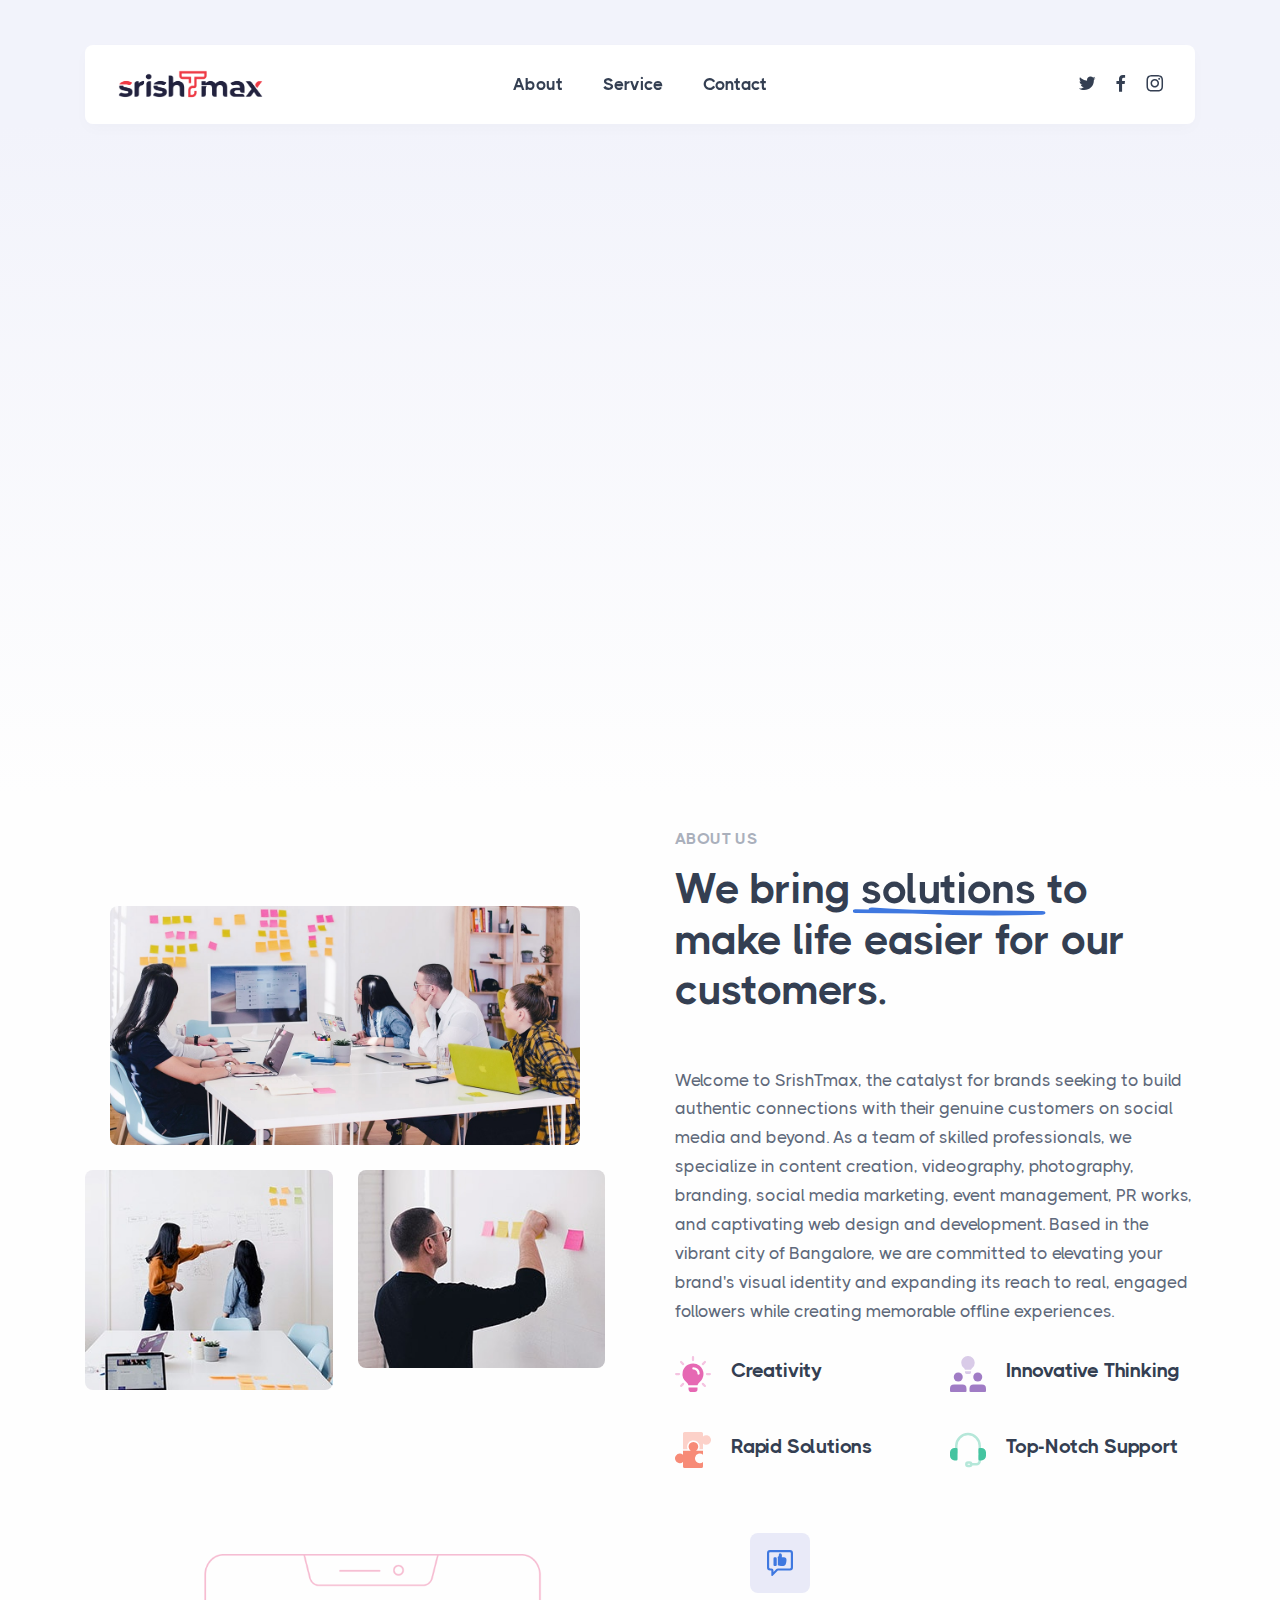
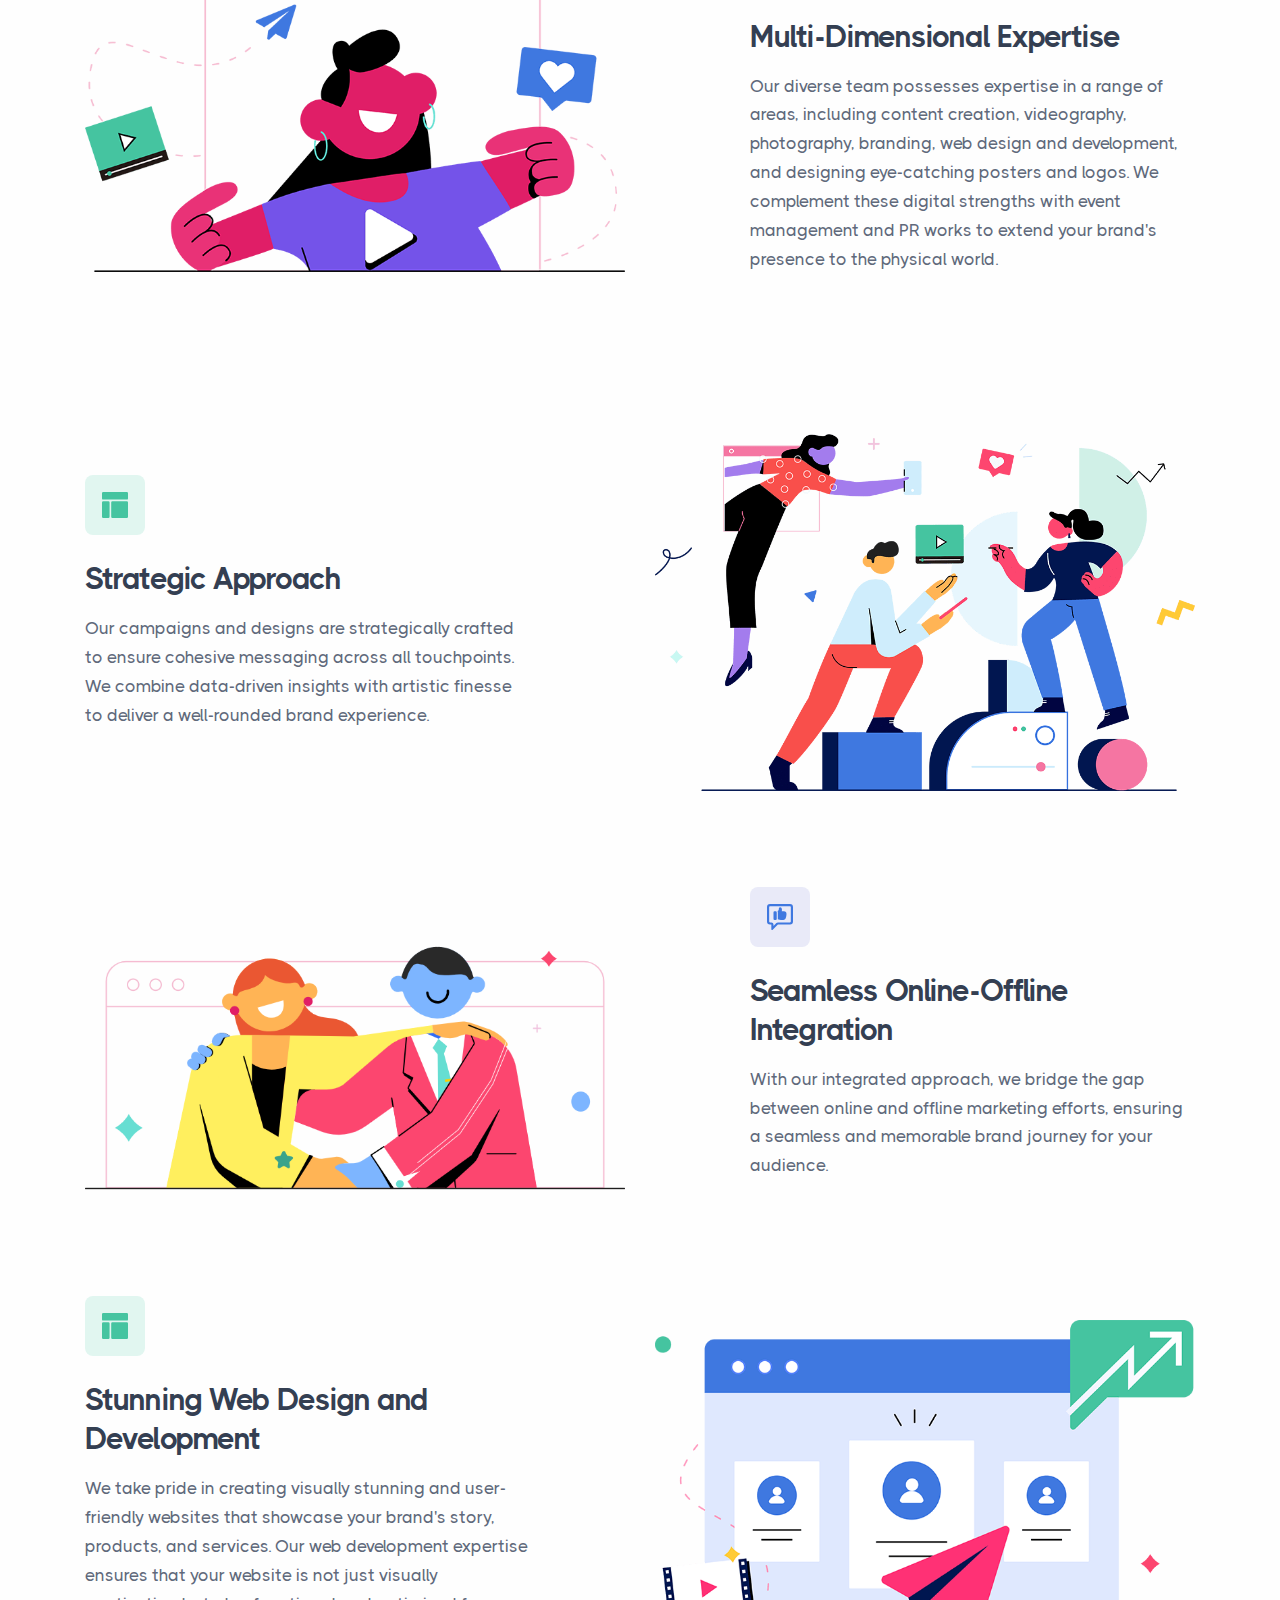
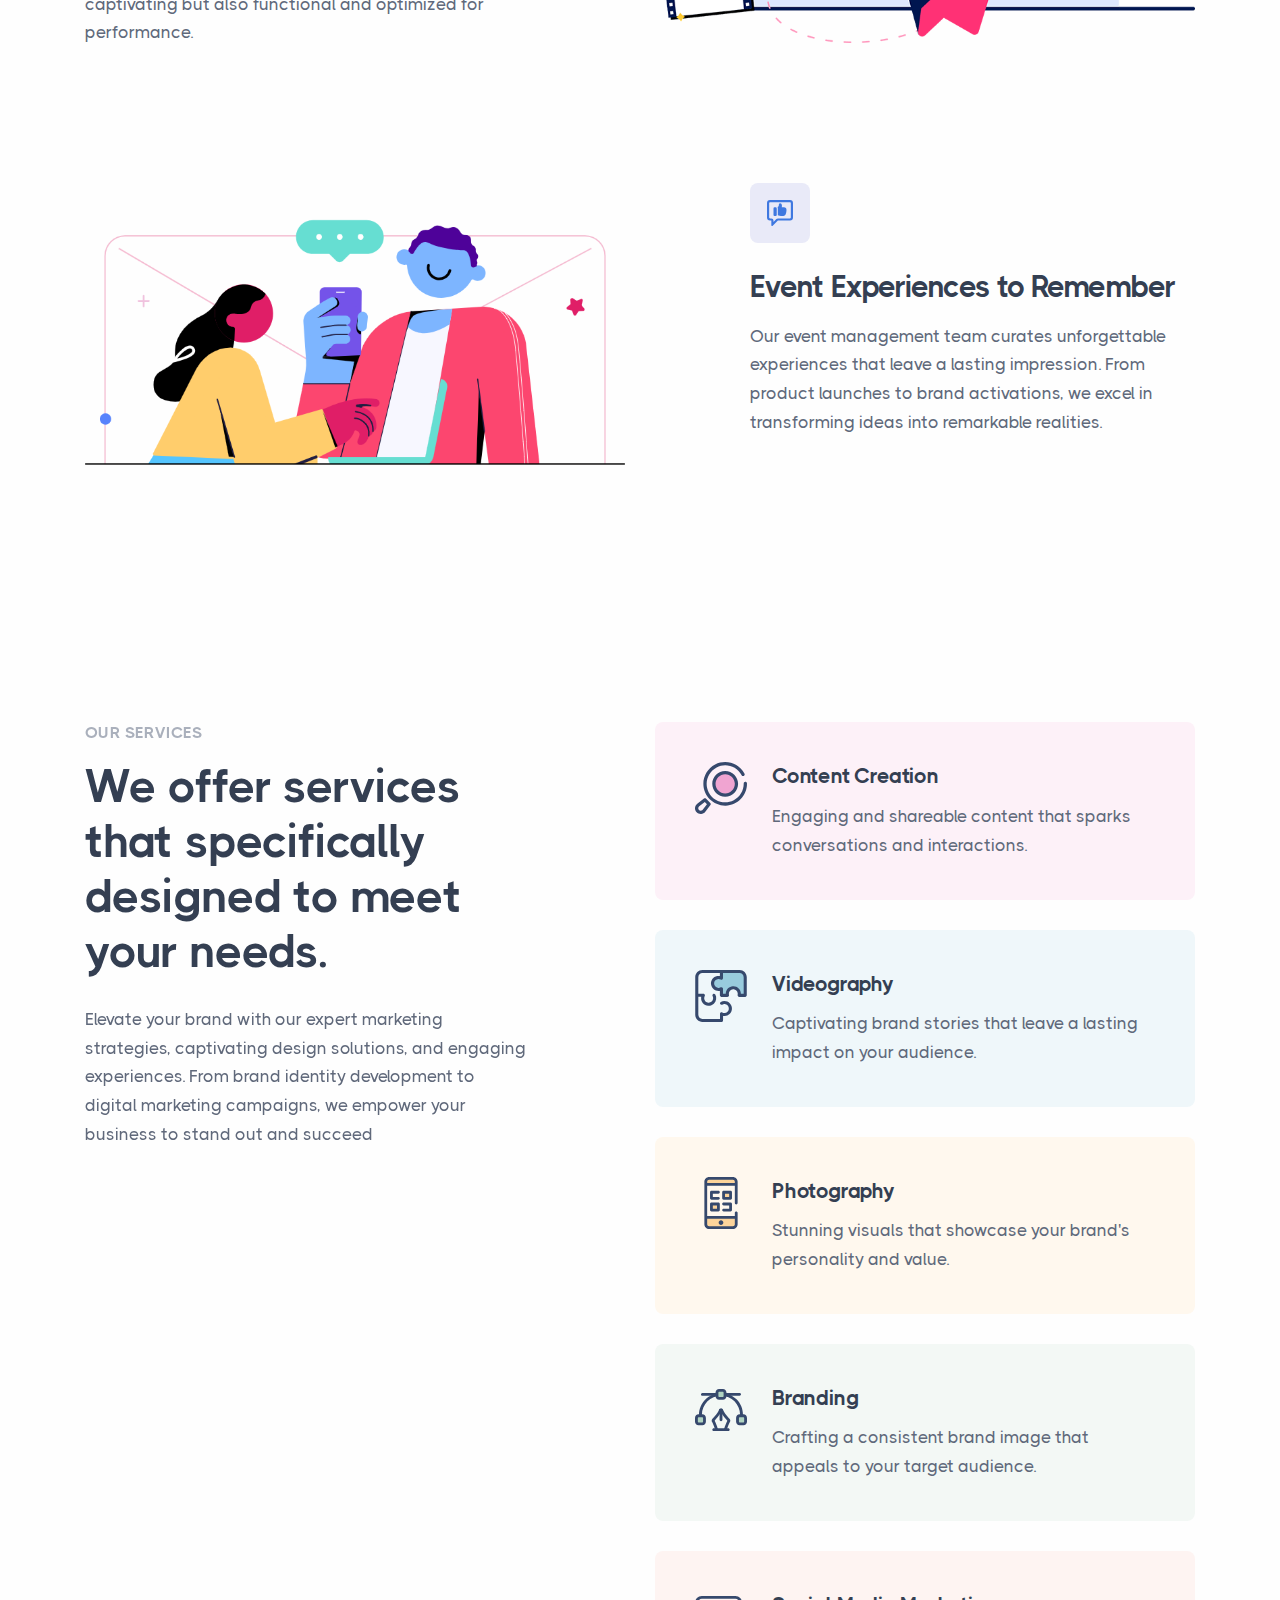
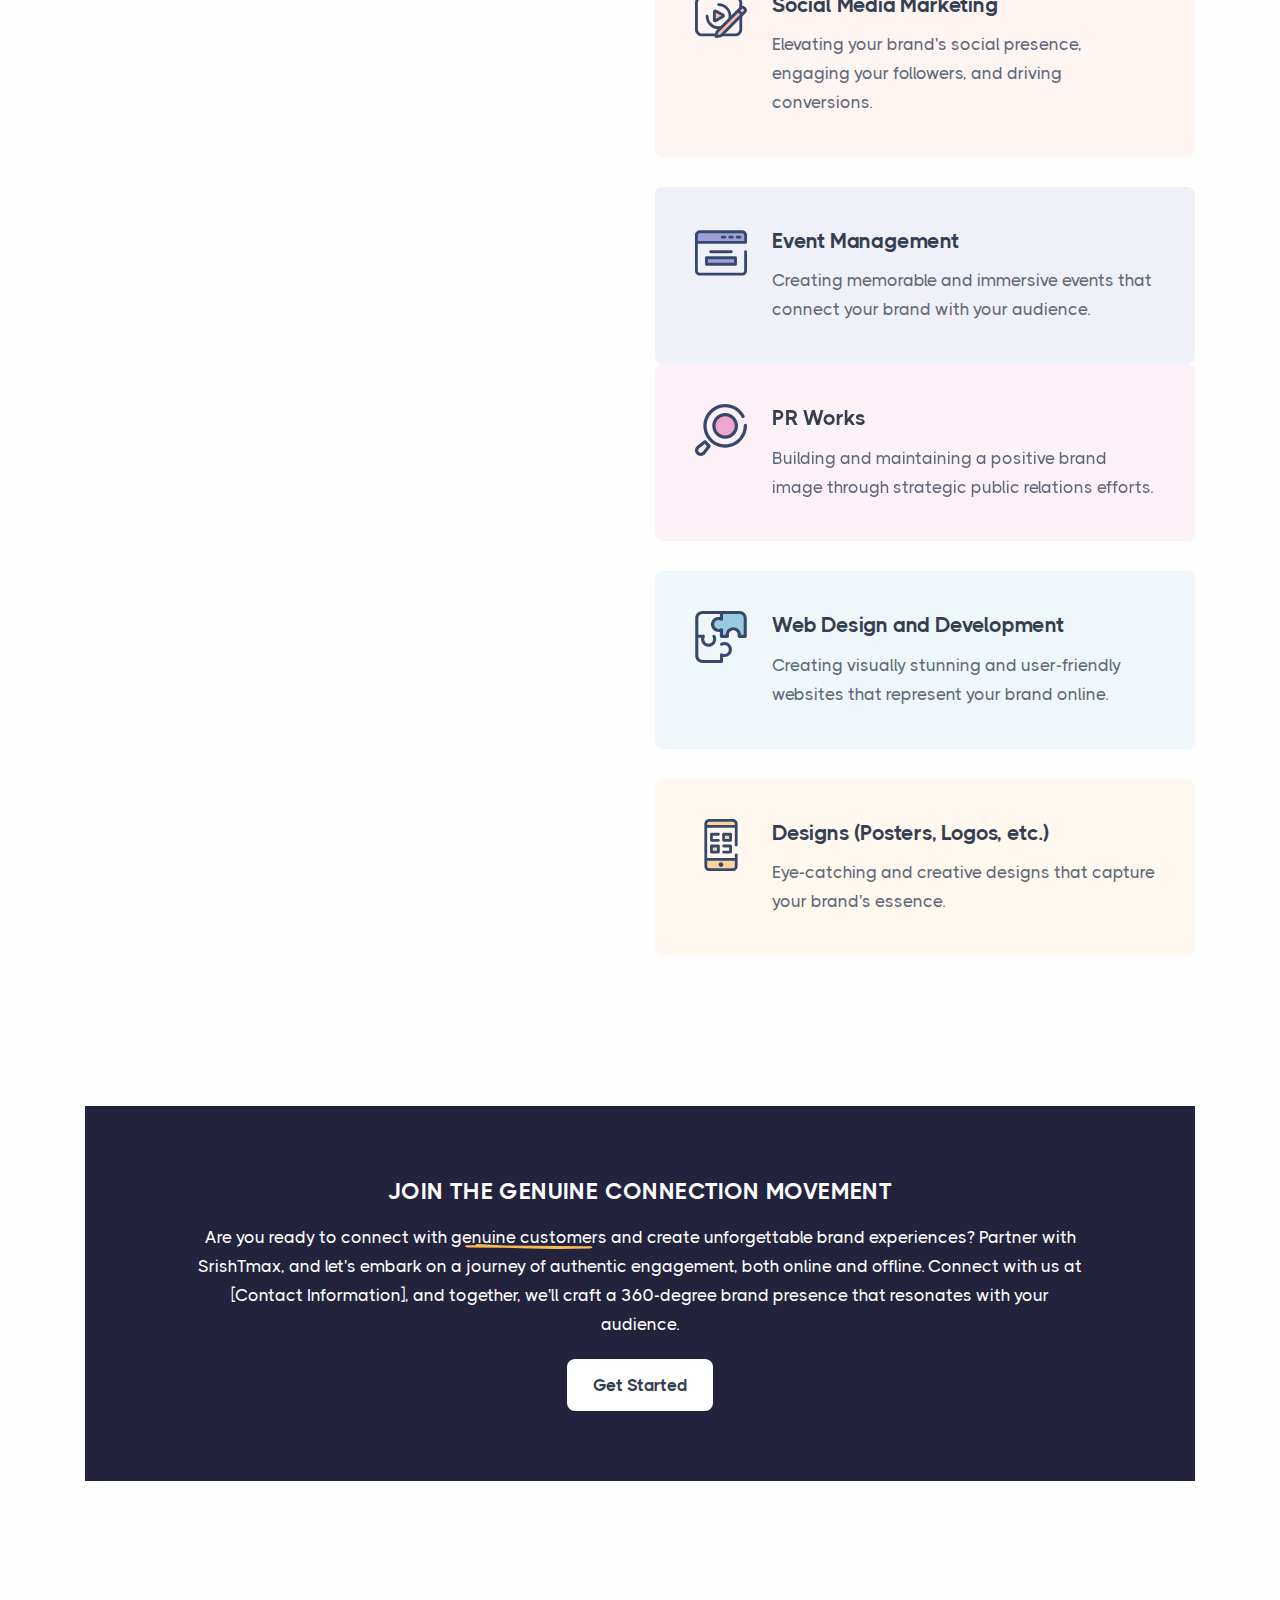
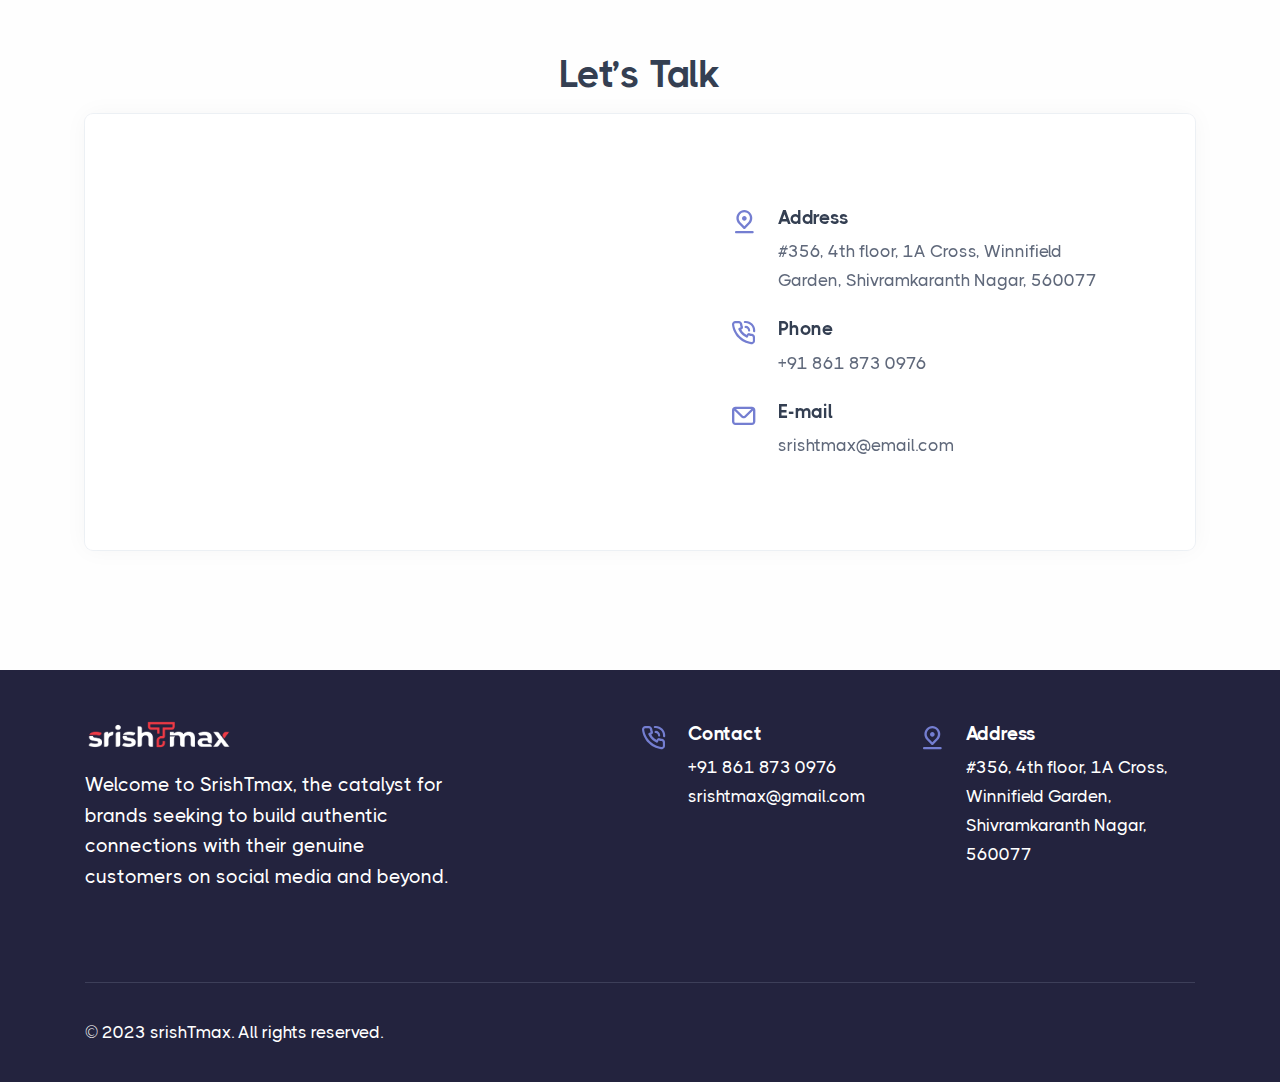
==== index.html @ 5a822c87 "changed to index.html" ====
<!DOCTYPE html>
<html lang="en">
  <head>
    <meta charset="utf-8" />
    <meta name="viewport" content="width=device-width, initial-scale=1.0" />
    <meta
      name="description"
      content="An impressive and flawless site template that includes various UI elements and countless features, attractive ready-made blocks and rich pages, basically everything you need to create a unique and professional website."
    />
    <meta
      name="keywords"
      content="bootstrap 5, business, corporate, creative, gulp, marketing, minimal, modern, multipurpose, one page, responsive, saas, sass, seo, startup, html5 template, site template"
    />
    <meta name="author" content="elemis" />
    <title>SrishTMax</title>
    <link rel="shortcut icon" href="./assets/img/favicon.png" />
    <link rel="stylesheet" href="./assets/css/plugins.css" />
    <link rel="stylesheet" href="./assets/css/style.css" />
    <link rel="stylesheet" href="./assets/css/colors/purple.css" />
    <link
      rel="preload"
      href="./assets/css/fonts/thicccboi.css"
      as="style"
      onload="this.rel='stylesheet'"
    />
  </head>

  <body>
    <div class="content-wrapper">
      <header class="wrapper bg-soft-primary">
        <nav
          class="navbar navbar-expand-lg fancy navbar-light navbar-bg-light caret-none"
        >
          <div class="container">
            <div
              class="navbar-collapse-wrapper bg-white d-flex flex-row flex-nowrap w-100 justify-content-between align-items-center"
            >
              <div class="navbar-brand w-100">
                <a href="./index.html">
                  <img
                    class="stm-main-logo"
                    src="./assets/img/shrishtmax-bl.png"
                    alt=""
                  />
                </a>
              </div>
              <div
                class="navbar-collapse offcanvas offcanvas-nav offcanvas-start"
              >
                <div class="offcanvas-header d-lg-none">
                  <h3 class="text-white fs-30 mb-0">SrishTMax</h3>
                  <button
                    type="button"
                    class="btn-close btn-close-white"
                    data-bs-dismiss="offcanvas"
                    aria-label="Close"
                  ></button>
                </div>
                <div class="offcanvas-body ms-lg-auto d-flex flex-column h-100">
                  <ul class="navbar-nav">
                    <li class="nav-item dropdown">
                      <a
                        class="nav-link dropdown-toggle"
                        href="#"
                        data-bs-toggle="dropdown"
                        >About</a
                      >
                    </li>
                    <li class="nav-item dropdown">
                      <a
                        class="nav-link dropdown-toggle"
                        href="#"
                        data-bs-toggle="dropdown"
                        >Service</a
                      >
                    </li>
                    <li class="nav-item dropdown">
                      <a
                        class="nav-link dropdown-toggle"
                        href="#"
                        data-bs-toggle="dropdown"
                        >Contact</a
                      >
                    </li>
                  </ul>
                  <!-- /.navbar-nav -->
                  <div class="offcanvas-footer d-lg-none">
                    <div>
                      <a href="mailto:first.last@email.com" class="link-inverse"
                        >info@email.com</a
                      >
                      <br />
                      00 (123) 456 78 90 <br />
                      <nav class="nav social social-white mt-4">
                        <a href="#"><i class="uil uil-twitter"></i></a>
                        <a href="#"><i class="uil uil-facebook-f"></i></a>
                        <a href="#"><i class="uil uil-dribbble"></i></a>
                        <a href="#"><i class="uil uil-instagram"></i></a>
                        <a href="#"><i class="uil uil-youtube"></i></a>
                      </nav>
                    </div>
                  </div>
                  <!-- /.offcanvas-footer -->
                </div>
                <!-- /.offcanvas-body -->
              </div>
              <!-- /.navbar-collapse -->
              <div class="navbar-other w-100 d-flex ms-auto">
                <ul class="navbar-nav flex-row align-items-center ms-auto">
                  <li class="nav-item">
                    <nav
                      class="nav social social-muted justify-content-end text-end"
                    >
                      <a href="#"><i class="uil uil-twitter"></i></a>
                      <a href="#"><i class="uil uil-facebook-f"></i></a>
                      <!-- <a href="#"><i class="uil uil-dribbble"></i></a> -->
                      <a href="#"><i class="uil uil-instagram"></i></a>
                    </nav>
                    <!-- /.social -->
                  </li>
                  <li class="nav-item d-lg-none">
                    <button class="hamburger offcanvas-nav-btn">
                      <span></span>
                    </button>
                  </li>
                </ul>
                <!-- /.navbar-nav -->
              </div>
              <!-- /.navbar-other -->
            </div>
            <!-- /.navbar-collapse-wrapper -->
          </div>
          <!-- /.container -->
        </nav>
        <!-- /.navbar -->
      </header>
      <!-- /header -->
      <section class="wrapper bg-gradient-primary">
        <div class="container py-14 pt-md-15 pb-md-18">
          <div class="row text-center">
            <div
              class="col-lg-10 col-xxl-8 mx-auto"
              data-cues="zoomIn"
              data-group="welcome"
              data-interval="-200"
            >
              <h2 class="display-1 mb-4">
                Unleashing Brands, Igniting Dreams <br />
                – Your Vision, Our Craft.
              </h2>
              <p class="lead fs-24 lh-sm px-md-5 px-xl-15 px-xxl-10 mb-7">
                At SrishTmax, we envision a holistic approach to brand growth,
                where both online and offline interactions leave a lasting
                impact. We believe in quality over quantity, connecting you with
                real customers who resonate with your brand's values and
                offerings.
              </p>
            </div>
            <!-- /column -->
          </div>
          <!-- /.row -->
          <div
            class="d-flex justify-content-center"
            data-cues="slideInDown"
            data-group="join"
            data-delay="900"
          >
            <!-- <span
              ><a class="btn btn-lg btn-primary rounded-pill mx-1"
                >Let's Talk!</a
              ></span
            > -->
            <span
              ><a
                class="btn btn-lg btn-outline-primary-logo-color rounded-pill mx-1"
                >Let's Talk</a
              ></span
            >
          </div>
          <!-- /div -->
          <!-- <div class="row mt-12" data-cue="fadeIn" data-delay="1600">
            <div class="col-lg-8 mx-auto">
              <figure>
                <img
                  class="img-fluid"
                  src="./assets/img/illustrations/i12.png"
                  srcset="./assets/img/illustrations/i12@2x.png 2x"
                  alt=""
                />
              </figure>
            </div>
          </div> -->
          <!-- /.row -->
        </div>
        <!-- /.container -->
      </section>
      <section class="wrapper bg-light">
        <div class="container pt-7 pb-5 py-md-7">
          <div class="row gy-10 gy-sm-13 gx-md-8 gx-xl-12 align-items-center">
            <div class="col-lg-6">
              <div class="row gx-md-5 gy-5">
                <div class="col-12">
                  <figure class="rounded mx-5">
                    <img
                      src="./assets/img/photos/g8.jpg"
                      srcset="./assets/img/photos/g8@2x.jpg 2x"
                      alt=""
                    />
                  </figure>
                </div>
                <!--/column -->
                <div class="col-md-6">
                  <figure class="rounded">
                    <img
                      src="./assets/img/photos/g9.jpg"
                      srcset="./assets/img/photos/g9@2x.jpg 2x"
                      alt=""
                    />
                  </figure>
                </div>
                <!--/column -->
                <div class="col-md-6">
                  <figure class="rounded">
                    <img
                      src="./assets/img/photos/g10.jpg"
                      srcset="./assets/img/photos/g10@2x.jpg 2x"
                      alt=""
                    />
                  </figure>
                </div>
                <!--/column -->
              </div>
              <!--/.row -->
            </div>
            <!--/column -->
            <div class="col-lg-6">
              <h2 class="fs-16 text-uppercase text-muted mb-3">About Us</h2>
              <h3 class="display-3 mb-10">
                We bring
                <span class="underline-3 style-2 srish-primary-color">solutions</span> to
                make life easier for our customers.
              </h3>
              <p class="mb-6">
                Welcome to SrishTmax, the catalyst for brands seeking to build
                authentic connections with their genuine customers on social
                media and beyond. As a team of skilled professionals, we
                specialize in content creation, videography, photography,
                branding, social media marketing, event management, PR works,
                and captivating web design and development. Based in the vibrant
                city of Bangalore, we are committed to elevating your brand's
                visual identity and expanding its reach to real, engaged
                followers while creating memorable offline experiences.
              </p>
              <div class="row gy-8">
                <div class="col-md-6">
                  <div class="d-flex flex-row">
                    <div>
                      <img
                        src="./assets/img/icons/solid/lamp.svg"
                        class="svg-inject icon-svg icon-svg-xs solid-mono text-fuchsia me-4"
                        alt=""
                      />
                    </div>
                    <div>
                      <h4 class="mb-1">Creativity</h4>
                      <!-- <p class="mb-0">
                        Curabitur blandit lacus porttitor ridiculus mus.
                      </p> -->
                    </div>
                  </div>
                </div>
                <!--/column -->
                <div class="col-md-6">
                  <div class="d-flex flex-row">
                    <div>
                      <img
                        src="./assets/img/icons/solid/bulb.svg"
                        class="svg-inject icon-svg icon-svg-xs solid-mono text-violet me-4"
                        alt=""
                      />
                    </div>
                    <div>
                      <h4 class="mb-1">Innovative Thinking</h4>
                      <p class="mb-0">
                        <!-- Curabitur blandit lacus porttitor ridiculus mus. -->
                      </p>
                    </div>
                  </div>
                </div>
                <!--/column -->
                <div class="col-md-6">
                  <div class="d-flex flex-row">
                    <div>
                      <img
                        src="./assets/img/icons/solid/puzzle.svg"
                        class="svg-inject icon-svg icon-svg-xs solid-mono text-orange me-4"
                        alt=""
                      />
                    </div>
                    <div>
                      <h4 class="mb-1">Rapid Solutions</h4>
                      <p class="mb-0">
                        <!-- Curabitur blandit lacus porttitor ridiculus mus. -->
                      </p>
                    </div>
                  </div>
                </div>
                <!--/column -->
                <div class="col-md-6">
                  <div class="d-flex flex-row">
                    <div>
                      <img
                        src="./assets/img/icons/solid/headphone.svg"
                        class="svg-inject icon-svg icon-svg-xs solid-mono text-green me-4"
                        alt=""
                      />
                    </div>
                    <div>
                      <h4 class="mb-1">Top-Notch Support</h4>
                      <p class="mb-0">
                        <!-- Curabitur blandit lacus porttitor ridiculus mus. -->
                      </p>
                    </div>
                  </div>
                </div>
                <!--/column -->
              </div>
              <!--/.row -->
            </div>
            <!--/column -->
          </div>
          <!--/.row -->
        </div>
        <!-- /.container -->
      </section>

      <section class="wrapper">
        <div class="container py-6 py-md-6">
          <!-- /.row -->
          <div class="row gy-10 align-items-center mb-15 mb-md-17">
            <div class="col-lg-6">
              <figure>
                <img
                  class="img-fluid"
                  src="./assets/img/illustrations/i29.png"
                  srcset="./assets/img/illustrations/i29@2x.png 2x"
                  alt=""
                />
              </figure>
            </div>
            <!-- /column -->
            <div class="col-lg-5 ms-auto">
              <div class="svg-bg bg-pale-primary rounded mb-5">
                <img
                  src="./assets/img/icons/solid/like.svg"
                  class="svg-inject icon-svg solid text-primary"
                  alt=""
                />
              </div>
              <h3 class="h1 post-title ls-sm mb-3">
                Multi-Dimensional Expertise
              </h3>
              <p>
                Our diverse team possesses expertise in a range of areas,
                including content creation, videography, photography, branding,
                web design and development, and designing eye-catching posters
                and logos. We complement these digital strengths with event
                management and PR works to extend your brand's presence to the
                physical world.
              </p>
              <!-- <ul class="icon-list bullet-bg bullet-soft-primary">
                <li>
                  <i class="uil uil-check"></i>Aenean eu leo quam. Pellentesque
                  ornare.
                </li>
                <li>
                  <i class="uil uil-check"></i>Nullam quis risus eget urna
                  mollis ornare.
                </li>
                <li>
                  <i class="uil uil-check"></i>Fusce dapibus, tellus ac cursus
                  commodo.
                </li>
              </ul>
              <a href="#" class="more hover link-primary">Learn More</a> -->
            </div>
            <!-- /column -->
          </div>
          <!-- /.row -->
          <div class="row gy-10 align-items-center mb-10 mb-md-10">
            <div class="col-lg-6 order-lg-2">
              <figure>
                <img
                  class="img-fluid"
                  src="./assets/img/illustrations/i32.png"
                  srcset="./assets/img/illustrations/i32@2x.png 2x"
                  alt=""
                />
              </figure>
            </div>
            <!-- /column -->
            <div class="col-lg-5 me-auto">
              <div class="svg-bg bg-pale-green rounded mb-5">
                <img
                  src="./assets/img/icons/solid/layout-2.svg"
                  class="svg-inject icon-svg solid text-green"
                  alt=""
                />
              </div>
              <h3 class="h1 post-title ls-sm mb-3">Strategic Approach</h3>
              <p>
                Our campaigns and designs are strategically crafted to ensure
                cohesive messaging across all touchpoints. We combine
                data-driven insights with artistic finesse to deliver a
                well-rounded brand experience.
              </p>
            </div>
            <!-- /column -->
          </div>
          <div class="row gy-10 align-items-center mb-10 mb-md-10">
            <div class="col-lg-6">
              <figure>
                <img
                  class="img-fluid"
                  src="./assets/img/illustrations/i33.png"
                  alt=""
                />
              </figure>
            </div>
            <!-- /column -->
            <div class="col-lg-5 ms-auto">
              <div class="svg-bg bg-pale-primary rounded mb-5">
                <img
                  src="./assets/img/icons/solid/like.svg"
                  class="svg-inject icon-svg solid text-primary"
                  alt=""
                />
              </div>
              <h3 class="h1 post-title ls-sm mb-3">
                Seamless Online-Offline Integration
              </h3>
              <p>
                With our integrated approach, we bridge the gap between online
                and offline marketing efforts, ensuring a seamless and memorable
                brand journey for your audience.
              </p>
            </div>
            <!-- /column -->
          </div>
          <!-- /.row -->
          <div class="row gy-10 align-items-center mb-10 mb-md-10">
            <div class="col-lg-6 order-lg-2">
              <figure>
                <img
                  class="img-fluid"
                  src="./assets/img/illustrations/i30.png"
                  srcset="./assets/img/illustrations/i30@2x.png 2x"
                  alt=""
                />
              </figure>
            </div>
            <!-- /column -->
            <div class="col-lg-5 me-auto">
              <div class="svg-bg bg-pale-green rounded mb-5">
                <img
                  src="./assets/img/icons/solid/layout-2.svg"
                  class="svg-inject icon-svg solid text-green"
                  alt=""
                />
              </div>
              <h3 class="h1 post-title ls-sm mb-3">
                Stunning Web Design and Development
              </h3>
              <p>
                We take pride in creating visually stunning and user-friendly
                websites that showcase your brand's story, products, and
                services. Our web development expertise ensures that your
                website is not just visually captivating but also functional and
                optimized for performance.
              </p>
            </div>
            <!-- /column -->
          </div>
          <div class="row gy-10 align-items-center mb-10 mb-md-10">
            <div class="col-lg-6">
              <figure>
                <img
                  class="img-fluid"
                  src="./assets/img/illustrations/i34.png"
                  alt=""
                />
              </figure>
            </div>
            <!-- /column -->
            <div class="col-lg-5 ms-auto">
              <div class="svg-bg bg-pale-primary rounded mb-5">
                <img
                  src="./assets/img/icons/solid/like.svg"
                  class="svg-inject icon-svg solid text-primary"
                  alt=""
                />
              </div>
              <h3 class="h1 post-title ls-sm mb-3">
                Event Experiences to Remember
              </h3>
              <p>
                Our event management team curates unforgettable experiences that
                leave a lasting impression. From product launches to brand
                activations, we excel in transforming ideas into remarkable
                realities.
              </p>
              <!-- <ul class="icon-list bullet-bg bullet-soft-primary">
                <li>
                  <i class="uil uil-check"></i>Aenean eu leo quam. Pellentesque
                  ornare.
                </li>
                <li>
                  <i class="uil uil-check"></i>Nullam quis risus eget urna
                  mollis ornare.
                </li>
                <li>
                  <i class="uil uil-check"></i>Fusce dapibus, tellus ac cursus
                  commodo.
                </li>
              </ul>
              <a href="#" class="more hover link-primary">Learn More</a> -->
            </div>
            <!-- /column -->
          </div>
          <!-- /.row -->
        </div>
        <!-- /.container -->
      </section>
      <!-- /section -->

      <section class="wrapper">
        <div class="container py-14 py-md-16">
          <div class="row d-flex align-items-start gy-10">
            <div class="col-lg-5 position-lg-sticky" style="top: 8rem">
              <h2 class="fs-16 text-uppercase text-muted mb-3">Our Services</h2>
              <h3 class="display-2 mb-5">
                We offer services that specifically designed to meet your needs.
              </h3>
              <p class="mb-7">
                Elevate your brand with our expert marketing strategies,
                captivating design solutions, and engaging experiences. From
                brand identity development to digital marketing campaigns, we
                empower your business to stand out and succeed
              </p>
              <!-- <a href="#" class="btn btn-lg btn-primary btn-icon btn-icon-end"
                >More Details <i class="uil uil-arrow-up-right"></i
              ></a> -->
            </div>
            <!-- /column -->
            <div class="col-lg-6 ms-auto">
              <div class="card bg-soft-fuchsia mb-6">
                <div class="card-body d-flex flex-row">
                  <div>
                    <img
                      src="./assets/img/icons/lineal/search-2.svg"
                      class="svg-inject icon-svg icon-svg-md text-fuchsia me-5"
                      alt=""
                    />
                  </div>
                  <div>
                    <h3 class="fs-21 mb-2">Content Creation</h3>
                    <p class="mb-0">
                      Engaging and shareable content that sparks conversations
                      and interactions.
                    </p>
                  </div>
                </div>
                <!-- /.card-body -->
              </div>
              <!-- /.card -->
              <div class="card bg-soft-aqua mb-6">
                <div class="card-body d-flex flex-row">
                  <div>
                    <img
                      src="./assets/img/icons/lineal/puzzle-2.svg"
                      class="svg-inject icon-svg icon-svg-md text-aqua me-5"
                      alt=""
                    />
                  </div>
                  <div>
                    <h3 class="fs-21 mb-2">Videography</h3>
                    <p class="mb-0">
                      Captivating brand stories that leave a lasting impact on
                      your audience.
                    </p>
                  </div>
                </div>
                <!-- /.card-body -->
              </div>
              <!-- /.card -->
              <div class="card bg-soft-yellow mb-6">
                <div class="card-body d-flex flex-row">
                  <div>
                    <img
                      src="./assets/img/icons/lineal/smartphone.svg"
                      class="svg-inject icon-svg icon-svg-md text-yellow me-5"
                      alt=""
                    />
                  </div>
                  <div>
                    <h3 class="fs-21 mb-2">Photography</h3>
                    <p class="mb-0">
                      Stunning visuals that showcase your brand's personality
                      and value.
                    </p>
                  </div>
                </div>
                <!-- /.card-body -->
              </div>
              <!-- /.card -->
              <div class="card bg-soft-leaf mb-6">
                <div class="card-body d-flex flex-row">
                  <div>
                    <img
                      src="./assets/img/icons/lineal/design.svg"
                      class="svg-inject icon-svg icon-svg-md text-leaf me-5"
                      alt=""
                    />
                  </div>
                  <div>
                    <h3 class="fs-21 mb-2">Branding</h3>
                    <p class="mb-0">
                      Crafting a consistent brand image that appeals to your
                      target audience.
                    </p>
                  </div>
                </div>
                <!-- /.card-body -->
              </div>
              <!-- /.card -->
              <div class="card bg-soft-orange mb-6">
                <div class="card-body d-flex flex-row">
                  <div>
                    <img
                      src="./assets/img/icons/lineal/video-editing.svg"
                      class="svg-inject icon-svg icon-svg-md text-orange me-5"
                      alt=""
                    />
                  </div>
                  <div>
                    <h3 class="fs-21 mb-2">Social Media Marketing</h3>
                    <p class="mb-0">
                      Elevating your brand's social presence, engaging your
                      followers, and driving conversions.
                    </p>
                  </div>
                </div>
                <!-- /.card-body -->
              </div>
              <!-- /.card -->
              <div class="card bg-soft-grape">
                <div class="card-body d-flex flex-row">
                  <div>
                    <img
                      src="./assets/img/icons/lineal/browser.svg"
                      class="svg-inject icon-svg icon-svg-md text-grape me-5"
                      alt=""
                    />
                  </div>
                  <div>
                    <h3 class="fs-21 mb-2">Event Management</h3>
                    <p class="mb-0">
                      Creating memorable and immersive events that connect your
                      brand with your audience.
                    </p>
                  </div>
                </div>
                <!-- /.card-body -->
              </div>
              <div class="card bg-soft-fuchsia mb-6">
                <div class="card-body d-flex flex-row">
                  <div>
                    <img
                      src="./assets/img/icons/lineal/search-2.svg"
                      class="svg-inject icon-svg icon-svg-md text-fuchsia me-5"
                      alt=""
                    />
                  </div>
                  <div>
                    <h3 class="fs-21 mb-2">PR Works</h3>
                    <p class="mb-0">
                      Building and maintaining a positive brand image through
                      strategic public relations efforts.
                    </p>
                  </div>
                </div>
                <!-- /.card-body -->
              </div>
              <!-- /.card -->
              <div class="card bg-soft-aqua mb-6">
                <div class="card-body d-flex flex-row">
                  <div>
                    <img
                      src="./assets/img/icons/lineal/puzzle-2.svg"
                      class="svg-inject icon-svg icon-svg-md text-aqua me-5"
                      alt=""
                    />
                  </div>
                  <div>
                    <h3 class="fs-21 mb-2">Web Design and Development</h3>
                    <p class="mb-0">
                      Creating visually stunning and user-friendly websites that
                      represent your brand online.
                    </p>
                  </div>
                </div>
                <!-- /.card-body -->
              </div>
              <div class="card bg-soft-yellow mb-6">
                <div class="card-body d-flex flex-row">
                  <div>
                    <img
                      src="./assets/img/icons/lineal/smartphone.svg"
                      class="svg-inject icon-svg icon-svg-md text-yellow me-5"
                      alt=""
                    />
                  </div>
                  <div>
                    <h3 class="fs-21 mb-2">Designs (Posters, Logos, etc.)</h3>
                    <p class="mb-0">
                      Eye-catching and creative designs that capture your
                      brand's essence.
                    </p>
                  </div>
                </div>
                <!-- /.card-body -->
              </div>
              <!-- /.card -->
            </div>
            <!-- /column -->
          </div>
          <!-- /.row -->
        </div>
        <!-- /.container -->
      </section>
      <!-- /section -->

      <section class="wrapper bg-light">
        <div class="container pb-3 pb-md-5">
          <div
            class="card image-wrapper bg-full bg-image bg-overlay bg-overlay-300 mb-5"
          >
            <div class="card-body p-10 p-xl-12 bg-secondary-logo-color">
              <div class="row text-center">
                <div class="col-xl-11 col-xxl-9 mx-auto">
                  <h3 class="text-uppercase text-white mb-3">
                    Join The Genuine Connection Movement
                  </h3>

                  <p class="text-white">
                    Are you ready to connect with
                    <span class="underline-3 style-2 yellow"
                      >genuine customers</span
                    >
                    and create unforgettable brand experiences? Partner with
                    SrishTmax, and let's embark on a journey of authentic
                    engagement, both online and offline. Connect with us at
                    [Contact Information], and together, we'll craft a
                    360-degree brand presence that resonates with your audience.
                  </p>
                </div>
                <!-- /column -->
              </div>
              <!-- /.row -->
              <div class="d-flex justify-content-center">
                <span><a class="btn btn-white rounded">Get Started</a></span>
              </div>
            </div>
            <!--/.card-body -->
          </div>
          <!--/.card -->
        </div>
        <!-- /.container -->
      </section>
      <!-- /section -->

      <section class="wrapper bg-light">
        <div class="container py-14 py-md-16">
          <div class="row">
            <div class="col-xl-12 mx-auto">
              <h2 class="display-4 mb-3 text-center">Let’s Talk</h2>
              <div class="card">
                <div class="row gx-0">
                  <div class="col-lg-6 align-self-stretch">
                    <div class="map map-full rounded-top rounded-lg-start">
                      <iframe
                        src="https://www.google.com/maps/embed?pb=!1m17!1m12!1m3!1d3886.4494262781823!2d77.62509251482307!3d13.07067869079092!2m3!1f0!2f0!3f0!3m2!1i1024!2i768!4f13.1!3m2!1m1!2zMTPCsDA0JzE0LjQiTiA3N8KwMzcnMzguMiJF!5e0!3m2!1sen!2sin!4v1690205284338!5m2!1sen!2sin"
                        style="width: 100%; height: 100%; border: 0"
                        allowfullscreen
                      ></iframe>
                    </div>
                    <!-- /.map -->
                  </div>
                  <!--/column -->
                  <div class="col-lg-6">
                    <div class="p-10 p-md-11 p-lg-14">
                      <div class="d-flex flex-row">
                        <div>
                          <div class="icon text-primary fs-28 me-4 mt-n1">
                            <i class="uil uil-location-pin-alt"></i>
                          </div>
                        </div>
                        <div class="align-self-start justify-content-start">
                          <h5 class="mb-1">Address</h5>
                          <address>
                            #356, 4th floor, 1A Cross, Winnifield Garden,
                            Shivramkaranth Nagar, 560077
                          </address>
                        </div>
                      </div>
                      <!--/div -->
                      <div class="d-flex flex-row">
                        <div>
                          <div class="icon text-primary fs-28 me-4 mt-n1">
                            <i class="uil uil-phone-volume"></i>
                          </div>
                        </div>
                        <div>
                          <h5 class="mb-1">Phone</h5>
                          <p>
                            +91 861 873 0976
                            <!-- <br class="d-none d-md-block" />00 (987) 654 32 10 -->
                          </p>
                        </div>
                      </div>
                      <!--/div -->
                      <div class="d-flex flex-row">
                        <div>
                          <div class="icon text-primary fs-28 me-4 mt-n1">
                            <i class="uil uil-envelope"></i>
                          </div>
                        </div>
                        <div>
                          <h5 class="mb-1">E-mail</h5>
                          <p class="mb-0">
                            <a
                              href="mailto:srishtmax@email.com"
                              class="link-body"
                              >srishtmax@email.com</a
                            >
                          </p>
                          <!-- <p class="mb-0">
                            <a href="mailto:help@sandbox.com" class="link-body"
                              >help@sandbox.com</a
                            >
                          </p> -->
                        </div>
                      </div>
                      <!--/div -->
                    </div>
                    <!--/div -->
                  </div>
                  <!--/column -->
                </div>
                <!--/.row -->
              </div>
              <!-- /.card -->
            </div>
            <!-- /column -->
          </div>
          <!-- /.row -->
        </div>
        <!-- /.container -->
      </section>
      <!-- /section -->
    </div>
    <!-- /.content-wrapper -->

    <footer class="bg-secondary-logo-color pt-10">
      <div class="container pb-7">
        <div class="row gx-lg-0 gy-6">
          <div class="col-lg-4">
            <div class="widget">
              <img
                class="mb-4 stm-main-logo"
                src="./assets/img/shrishtmax-wh.png"
                alt=""
              />
              <p class="lead mb-0 text-white">
                Welcome to SrishTmax, the catalyst for brands seeking to build
                authentic connections with their genuine customers on social
                media and beyond.
              </p>
            </div>
            <!-- /.widget -->
          </div>
          <!-- /column -->
          <div class="col-lg-3 offset-lg-2">
            <div class="widget">
              <div class="d-flex flex-row">
                <div>
                  <div class="icon text-primary fs-28 me-4 mt-n1">
                    <i class="uil uil-phone-volume"></i>
                  </div>
                </div>
                <div>
                  <h5 class="mb-1 text-white">Contact</h5>
                  <p class="mb-0 text-white">
                    +91 861 873 0976 <br />srishtmax@gmail.com
                  </p>
                </div>
              </div>
              <!--/div -->
            </div>
            <!-- /.widget -->
          </div>
          <!-- /column -->
          <div class="col-lg-3">
            <div class="widget">
              <div class="d-flex flex-row">
                <div>
                  <div class="icon text-primary fs-28 me-4 mt-n1">
                    <i class="uil uil-location-pin-alt"></i>
                  </div>
                </div>
                <div class="align-self-start justify-content-start">
                  <h5 class="mb-1 text-white">Address</h5>
                  <address class="text-white">
                    #356, 4th floor, 1A Cross, Winnifield Garden, Shivramkaranth
                    Nagar, 560077
                  </address>
                </div>
              </div>
              <!--/div -->
            </div>
            <!-- /.widget -->
          </div>
          <!-- /column -->
        </div>
        <!--/.row -->
        <hr class="mt-13 mt-md-14 mb-7" />
        <div class="d-md-flex align-items-center justify-content-between">
          <p class="mb-2 mb-lg-0 text-white">
            © 2023 srishTmax. All rights reserved.
          </p>
          <!-- <nav class="nav social social-muted mb-0 text-md-end">
            <a href="#"><i class="uil uil-twitter"></i></a>
            <a href="#"><i class="uil uil-facebook-f"></i></a>
            <a href="#"><i class="uil uil-dribbble"></i></a>
            <a href="#"><i class="uil uil-instagram"></i></a>
            <a href="#"><i class="uil uil-youtube"></i></a>
          </nav> -->
          <!-- /.social -->
        </div>
      </div>
      <!-- /.container -->
    </footer>

    <div class="progress-wrap">
      <svg
        class="progress-circle svg-content"
        width="100%"
        height="100%"
        viewBox="-1 -1 102 102"
      >
        <path d="M50,1 a49,49 0 0,1 0,98 a49,49 0 0,1 0,-98" />
      </svg>
    </div>
    <script src="./assets/js/plugins.js"></script>
    <script src="./assets/js/theme.js"></script>
  </body>
</html>
---- assets/css/plugins.css ----
@charset "UTF-8";
/*!
 * animate.css - https://animate.style/
 * Version - 4.1.1
 * Licensed under the MIT license - http://opensource.org/licenses/MIT
 *
 * Copyright (c) 2020 Animate.css
 */
:root {
  --animate-duration: 1s;
  --animate-delay: 1s;
  --animate-repeat: 1
}
.animate__animated {
  -webkit-animation-duration: 1s;
  animation-duration: 1s;
  -webkit-animation-duration: var(--animate-duration);
  animation-duration: var(--animate-duration);
  -webkit-animation-fill-mode: both;
  animation-fill-mode: both
}
.animate__animated.animate__infinite {
  -webkit-animation-iteration-count: infinite;
  animation-iteration-count: infinite
}
.animate__animated.animate__repeat-1 {
  -webkit-animation-iteration-count: 1;
  animation-iteration-count: 1;
  -webkit-animation-iteration-count: var(--animate-repeat);
  animation-iteration-count: var(--animate-repeat)
}
.animate__animated.animate__repeat-2 {
  -webkit-animation-iteration-count: 2;
  animation-iteration-count: 2;
  -webkit-animation-iteration-count: calc(var(--animate-repeat)*2);
  animation-iteration-count: calc(var(--animate-repeat)*2)
}
.animate__animated.animate__repeat-3 {
  -webkit-animation-iteration-count: 3;
  animation-iteration-count: 3;
  -webkit-animation-iteration-count: calc(var(--animate-repeat)*3);
  animation-iteration-count: calc(var(--animate-repeat)*3)
}
.animate__animated.animate__delay-1s {
  -webkit-animation-delay: 1s;
  animation-delay: 1s;
  -webkit-animation-delay: var(--animate-delay);
  animation-delay: var(--animate-delay)
}
.animate__animated.animate__delay-2s {
  -webkit-animation-delay: 2s;
  animation-delay: 2s;
  -webkit-animation-delay: calc(var(--animate-delay)*2);
  animation-delay: calc(var(--animate-delay)*2)
}
.animate__animated.animate__delay-3s {
  -webkit-animation-delay: 3s;
  animation-delay: 3s;
  -webkit-animation-delay: calc(var(--animate-delay)*3);
  animation-delay: calc(var(--animate-delay)*3)
}
.animate__animated.animate__delay-4s {
  -webkit-animation-delay: 4s;
  animation-delay: 4s;
  -webkit-animation-delay: calc(var(--animate-delay)*4);
  animation-delay: calc(var(--animate-delay)*4)
}
.animate__animated.animate__delay-5s {
  -webkit-animation-delay: 5s;
  animation-delay: 5s;
  -webkit-animation-delay: calc(var(--animate-delay)*5);
  animation-delay: calc(var(--animate-delay)*5)
}
.animate__animated.animate__faster {
  -webkit-animation-duration: .5s;
  animation-duration: .5s;
  -webkit-animation-duration: calc(var(--animate-duration)/2);
  animation-duration: calc(var(--animate-duration)/2)
}
.animate__animated.animate__fast {
  -webkit-animation-duration: .8s;
  animation-duration: .8s;
  -webkit-animation-duration: calc(var(--animate-duration)*0.8);
  animation-duration: calc(var(--animate-duration)*0.8)
}
.animate__animated.animate__slow {
  -webkit-animation-duration: 2s;
  animation-duration: 2s;
  -webkit-animation-duration: calc(var(--animate-duration)*2);
  animation-duration: calc(var(--animate-duration)*2)
}
.animate__animated.animate__slower {
  -webkit-animation-duration: 3s;
  animation-duration: 3s;
  -webkit-animation-duration: calc(var(--animate-duration)*3);
  animation-duration: calc(var(--animate-duration)*3)
}
@media (prefers-reduced-motion:reduce),
print {
  .animate__animated {
    -webkit-animation-duration: 1ms !important;
    animation-duration: 1ms !important;
    -webkit-transition-duration: 1ms !important;
    transition-duration: 1ms !important;
    -webkit-animation-iteration-count: 1 !important;
    animation-iteration-count: 1 !important
  }
  .animate__animated[class*=Out] {
    opacity: 0
  }
}
@-webkit-keyframes bounce {
  0%,
  20%,
  53%,
  to {
    -webkit-animation-timing-function: cubic-bezier(.215, .61, .355, 1);
    animation-timing-function: cubic-bezier(.215, .61, .355, 1);
    -webkit-transform: translateZ(0);
    transform: translateZ(0)
  }
  40%,
  43% {
    -webkit-animation-timing-function: cubic-bezier(.755, .05, .855, .06);
    animation-timing-function: cubic-bezier(.755, .05, .855, .06);
    -webkit-transform: translate3d(0, -30px, 0) scaleY(1.1);
    transform: translate3d(0, -30px, 0) scaleY(1.1)
  }
  70% {
    -webkit-animation-timing-function: cubic-bezier(.755, .05, .855, .06);
    animation-timing-function: cubic-bezier(.755, .05, .855, .06);
    -webkit-transform: translate3d(0, -15px, 0) scaleY(1.05);
    transform: translate3d(0, -15px, 0) scaleY(1.05)
  }
  80% {
    -webkit-transition-timing-function: cubic-bezier(.215, .61, .355, 1);
    transition-timing-function: cubic-bezier(.215, .61, .355, 1);
    -webkit-transform: translateZ(0) scaleY(.95);
    transform: translateZ(0) scaleY(.95)
  }
  90% {
    -webkit-transform: translate3d(0, -4px, 0) scaleY(1.02);
    transform: translate3d(0, -4px, 0) scaleY(1.02)
  }
}
@keyframes bounce {
  0%,
  20%,
  53%,
  to {
    -webkit-animation-timing-function: cubic-bezier(.215, .61, .355, 1);
    animation-timing-function: cubic-bezier(.215, .61, .355, 1);
    -webkit-transform: translateZ(0);
    transform: translateZ(0)
  }
  40%,
  43% {
    -webkit-animation-timing-function: cubic-bezier(.755, .05, .855, .06);
    animation-timing-function: cubic-bezier(.755, .05, .855, .06);
    -webkit-transform: translate3d(0, -30px, 0) scaleY(1.1);
    transform: translate3d(0, -30px, 0) scaleY(1.1)
  }
  70% {
    -webkit-animation-timing-function: cubic-bezier(.755, .05, .855, .06);
    animation-timing-function: cubic-bezier(.755, .05, .855, .06);
    -webkit-transform: translate3d(0, -15px, 0) scaleY(1.05);
    transform: translate3d(0, -15px, 0) scaleY(1.05)
  }
  80% {
    -webkit-transition-timing-function: cubic-bezier(.215, .61, .355, 1);
    transition-timing-function: cubic-bezier(.215, .61, .355, 1);
    -webkit-transform: translateZ(0) scaleY(.95);
    transform: translateZ(0) scaleY(.95)
  }
  90% {
    -webkit-transform: translate3d(0, -4px, 0) scaleY(1.02);
    transform: translate3d(0, -4px, 0) scaleY(1.02)
  }
}
.animate__bounce {
  -webkit-animation-name: bounce;
  animation-name: bounce;
  -webkit-transform-origin: center bottom;
  transform-origin: center bottom
}
@-webkit-keyframes flash {
  0%,
  50%,
  to {
    opacity: 1
  }
  25%,
  75% {
    opacity: 0
  }
}
@keyframes flash {
  0%,
  50%,
  to {
    opacity: 1
  }
  25%,
  75% {
    opacity: 0
  }
}
.animate__flash {
  -webkit-animation-name: flash;
  animation-name: flash
}
@-webkit-keyframes pulse {
  0% {
    -webkit-transform: scaleX(1);
    transform: scaleX(1)
  }
  50% {
    -webkit-transform: scale3d(1.05, 1.05, 1.05);
    transform: scale3d(1.05, 1.05, 1.05)
  }
  to {
    -webkit-transform: scaleX(1);
    transform: scaleX(1)
  }
}
@keyframes pulse {
  0% {
    -webkit-transform: scaleX(1);
    transform: scaleX(1)
  }
  50% {
    -webkit-transform: scale3d(1.05, 1.05, 1.05);
    transform: scale3d(1.05, 1.05, 1.05)
  }
  to {
    -webkit-transform: scaleX(1);
    transform: scaleX(1)
  }
}
.animate__pulse {
  -webkit-animation-name: pulse;
  animation-name: pulse;
  -webkit-animation-timing-function: ease-in-out;
  animation-timing-function: ease-in-out
}
@-webkit-keyframes rubberBand {
  0% {
    -webkit-transform: scaleX(1);
    transform: scaleX(1)
  }
  30% {
    -webkit-transform: scale3d(1.25, .75, 1);
    transform: scale3d(1.25, .75, 1)
  }
  40% {
    -webkit-transform: scale3d(.75, 1.25, 1);
    transform: scale3d(.75, 1.25, 1)
  }
  50% {
    -webkit-transform: scale3d(1.15, .85, 1);
    transform: scale3d(1.15, .85, 1)
  }
  65% {
    -webkit-transform: scale3d(.95, 1.05, 1);
    transform: scale3d(.95, 1.05, 1)
  }
  75% {
    -webkit-transform: scale3d(1.05, .95, 1);
    transform: scale3d(1.05, .95, 1)
  }
  to {
    -webkit-transform: scaleX(1);
    transform: scaleX(1)
  }
}
@keyframes rubberBand {
  0% {
    -webkit-transform: scaleX(1);
    transform: scaleX(1)
  }
  30% {
    -webkit-transform: scale3d(1.25, .75, 1);
    transform: scale3d(1.25, .75, 1)
  }
  40% {
    -webkit-transform: scale3d(.75, 1.25, 1);
    transform: scale3d(.75, 1.25, 1)
  }
  50% {
    -webkit-transform: scale3d(1.15, .85, 1);
    transform: scale3d(1.15, .85, 1)
  }
  65% {
    -webkit-transform: scale3d(.95, 1.05, 1);
    transform: scale3d(.95, 1.05, 1)
  }
  75% {
    -webkit-transform: scale3d(1.05, .95, 1);
    transform: scale3d(1.05, .95, 1)
  }
  to {
    -webkit-transform: scaleX(1);
    transform: scaleX(1)
  }
}
.animate__rubberBand {
  -webkit-animation-name: rubberBand;
  animation-name: rubberBand
}
@-webkit-keyframes shakeX {
  0%,
  to {
    -webkit-transform: translateZ(0);
    transform: translateZ(0)
  }
  10%,
  30%,
  50%,
  70%,
  90% {
    -webkit-transform: translate3d(-10px, 0, 0);
    transform: translate3d(-10px, 0, 0)
  }
  20%,
  40%,
  60%,
  80% {
    -webkit-transform: translate3d(10px, 0, 0);
    transform: translate3d(10px, 0, 0)
  }
}
@keyframes shakeX {
  0%,
  to {
    -webkit-transform: translateZ(0);
    transform: translateZ(0)
  }
  10%,
  30%,
  50%,
  70%,
  90% {
    -webkit-transform: translate3d(-10px, 0, 0);
    transform: translate3d(-10px, 0, 0)
  }
  20%,
  40%,
  60%,
  80% {
    -webkit-transform: translate3d(10px, 0, 0);
    transform: translate3d(10px, 0, 0)
  }
}
.animate__shakeX {
  -webkit-animation-name: shakeX;
  animation-name: shakeX
}
@-webkit-keyframes shakeY {
  0%,
  to {
    -webkit-transform: translateZ(0);
    transform: translateZ(0)
  }
  10%,
  30%,
  50%,
  70%,
  90% {
    -webkit-transform: translate3d(0, -10px, 0);
    transform: translate3d(0, -10px, 0)
  }
  20%,
  40%,
  60%,
  80% {
    -webkit-transform: translate3d(0, 10px, 0);
    transform: translate3d(0, 10px, 0)
  }
}
@keyframes shakeY {
  0%,
  to {
    -webkit-transform: translateZ(0);
    transform: translateZ(0)
  }
  10%,
  30%,
  50%,
  70%,
  90% {
    -webkit-transform: translate3d(0, -10px, 0);
    transform: translate3d(0, -10px, 0)
  }
  20%,
  40%,
  60%,
  80% {
    -webkit-transform: translate3d(0, 10px, 0);
    transform: translate3d(0, 10px, 0)
  }
}
.animate__shakeY {
  -webkit-animation-name: shakeY;
  animation-name: shakeY
}
@-webkit-keyframes headShake {
  0% {
    -webkit-transform: translateX(0);
    transform: translateX(0)
  }
  6.5% {
    -webkit-transform: translateX(-6px) rotateY(-9deg);
    transform: translateX(-6px) rotateY(-9deg)
  }
  18.5% {
    -webkit-transform: translateX(5px) rotateY(7deg);
    transform: translateX(5px) rotateY(7deg)
  }
  31.5% {
    -webkit-transform: translateX(-3px) rotateY(-5deg);
    transform: translateX(-3px) rotateY(-5deg)
  }
  43.5% {
    -webkit-transform: translateX(2px) rotateY(3deg);
    transform: translateX(2px) rotateY(3deg)
  }
  50% {
    -webkit-transform: translateX(0);
    transform: translateX(0)
  }
}
@keyframes headShake {
  0% {
    -webkit-transform: translateX(0);
    transform: translateX(0)
  }
  6.5% {
    -webkit-transform: translateX(-6px) rotateY(-9deg);
    transform: translateX(-6px) rotateY(-9deg)
  }
  18.5% {
    -webkit-transform: translateX(5px) rotateY(7deg);
    transform: translateX(5px) rotateY(7deg)
  }
  31.5% {
    -webkit-transform: translateX(-3px) rotateY(-5deg);
    transform: translateX(-3px) rotateY(-5deg)
  }
  43.5% {
    -webkit-transform: translateX(2px) rotateY(3deg);
    transform: translateX(2px) rotateY(3deg)
  }
  50% {
    -webkit-transform: translateX(0);
    transform: translateX(0)
  }
}
.animate__headShake {
  -webkit-animation-timing-function: ease-in-out;
  animation-timing-function: ease-in-out;
  -webkit-animation-name: headShake;
  animation-name: headShake
}
@-webkit-keyframes swing {
  20% {
    -webkit-transform: rotate(15deg);
    transform: rotate(15deg)
  }
  40% {
    -webkit-transform: rotate(-10deg);
    transform: rotate(-10deg)
  }
  60% {
    -webkit-transform: rotate(5deg);
    transform: rotate(5deg)
  }
  80% {
    -webkit-transform: rotate(-5deg);
    transform: rotate(-5deg)
  }
  to {
    -webkit-transform: rotate(0deg);
    transform: rotate(0deg)
  }
}
@keyframes swing {
  20% {
    -webkit-transform: rotate(15deg);
    transform: rotate(15deg)
  }
  40% {
    -webkit-transform: rotate(-10deg);
    transform: rotate(-10deg)
  }
  60% {
    -webkit-transform: rotate(5deg);
    transform: rotate(5deg)
  }
  80% {
    -webkit-transform: rotate(-5deg);
    transform: rotate(-5deg)
  }
  to {
    -webkit-transform: rotate(0deg);
    transform: rotate(0deg)
  }
}
.animate__swing {
  -webkit-transform-origin: top center;
  transform-origin: top center;
  -webkit-animation-name: swing;
  animation-name: swing
}
@-webkit-keyframes tada {
  0% {
    -webkit-transform: scaleX(1);
    transform: scaleX(1)
  }
  10%,
  20% {
    -webkit-transform: scale3d(.9, .9, .9) rotate(-3deg);
    transform: scale3d(.9, .9, .9) rotate(-3deg)
  }
  30%,
  50%,
  70%,
  90% {
    -webkit-transform: scale3d(1.1, 1.1, 1.1) rotate(3deg);
    transform: scale3d(1.1, 1.1, 1.1) rotate(3deg)
  }
  40%,
  60%,
  80% {
    -webkit-transform: scale3d(1.1, 1.1, 1.1) rotate(-3deg);
    transform: scale3d(1.1, 1.1, 1.1) rotate(-3deg)
  }
  to {
    -webkit-transform: scaleX(1);
    transform: scaleX(1)
  }
}
@keyframes tada {
  0% {
    -webkit-transform: scaleX(1);
    transform: scaleX(1)
  }
  10%,
  20% {
    -webkit-transform: scale3d(.9, .9, .9) rotate(-3deg);
    transform: scale3d(.9, .9, .9) rotate(-3deg)
  }
  30%,
  50%,
  70%,
  90% {
    -webkit-transform: scale3d(1.1, 1.1, 1.1) rotate(3deg);
    transform: scale3d(1.1, 1.1, 1.1) rotate(3deg)
  }
  40%,
  60%,
  80% {
    -webkit-transform: scale3d(1.1, 1.1, 1.1) rotate(-3deg);
    transform: scale3d(1.1, 1.1, 1.1) rotate(-3deg)
  }
  to {
    -webkit-transform: scaleX(1);
    transform: scaleX(1)
  }
}
.animate__tada {
  -webkit-animation-name: tada;
  animation-name: tada
}
@-webkit-keyframes wobble {
  0% {
    -webkit-transform: translateZ(0);
    transform: translateZ(0)
  }
  15% {
    -webkit-transform: translate3d(-25%, 0, 0) rotate(-5deg);
    transform: translate3d(-25%, 0, 0) rotate(-5deg)
  }
  30% {
    -webkit-transform: translate3d(20%, 0, 0) rotate(3deg);
    transform: translate3d(20%, 0, 0) rotate(3deg)
  }
  45% {
    -webkit-transform: translate3d(-15%, 0, 0) rotate(-3deg);
    transform: translate3d(-15%, 0, 0) rotate(-3deg)
  }
  60% {
    -webkit-transform: translate3d(10%, 0, 0) rotate(2deg);
    transform: translate3d(10%, 0, 0) rotate(2deg)
  }
  75% {
    -webkit-transform: translate3d(-5%, 0, 0) rotate(-1deg);
    transform: translate3d(-5%, 0, 0) rotate(-1deg)
  }
  to {
    -webkit-transform: translateZ(0);
    transform: translateZ(0)
  }
}
@keyframes wobble {
  0% {
    -webkit-transform: translateZ(0);
    transform: translateZ(0)
  }
  15% {
    -webkit-transform: translate3d(-25%, 0, 0) rotate(-5deg);
    transform: translate3d(-25%, 0, 0) rotate(-5deg)
  }
  30% {
    -webkit-transform: translate3d(20%, 0, 0) rotate(3deg);
    transform: translate3d(20%, 0, 0) rotate(3deg)
  }
  45% {
    -webkit-transform: translate3d(-15%, 0, 0) rotate(-3deg);
    transform: translate3d(-15%, 0, 0) rotate(-3deg)
  }
  60% {
    -webkit-transform: translate3d(10%, 0, 0) rotate(2deg);
    transform: translate3d(10%, 0, 0) rotate(2deg)
  }
  75% {
    -webkit-transform: translate3d(-5%, 0, 0) rotate(-1deg);
    transform: translate3d(-5%, 0, 0) rotate(-1deg)
  }
  to {
    -webkit-transform: translateZ(0);
    transform: translateZ(0)
  }
}
.animate__wobble {
  -webkit-animation-name: wobble;
  animation-name: wobble
}
@-webkit-keyframes jello {
  0%,
  11.1%,
  to {
    -webkit-transform: translateZ(0);
    transform: translateZ(0)
  }
  22.2% {
    -webkit-transform: skewX(-12.5deg) skewY(-12.5deg);
    transform: skewX(-12.5deg) skewY(-12.5deg)
  }
  33.3% {
    -webkit-transform: skewX(6.25deg) skewY(6.25deg);
    transform: skewX(6.25deg) skewY(6.25deg)
  }
  44.4% {
    -webkit-transform: skewX(-3.125deg) skewY(-3.125deg);
    transform: skewX(-3.125deg) skewY(-3.125deg)
  }
  55.5% {
    -webkit-transform: skewX(1.5625deg) skewY(1.5625deg);
    transform: skewX(1.5625deg) skewY(1.5625deg)
  }
  66.6% {
    -webkit-transform: skewX(-.78125deg) skewY(-.78125deg);
    transform: skewX(-.78125deg) skewY(-.78125deg)
  }
  77.7% {
    -webkit-transform: skewX(.390625deg) skewY(.390625deg);
    transform: skewX(.390625deg) skewY(.390625deg)
  }
  88.8% {
    -webkit-transform: skewX(-.1953125deg) skewY(-.1953125deg);
    transform: skewX(-.1953125deg) skewY(-.1953125deg)
  }
}
@keyframes jello {
  0%,
  11.1%,
  to {
    -webkit-transform: translateZ(0);
    transform: translateZ(0)
  }
  22.2% {
    -webkit-transform: skewX(-12.5deg) skewY(-12.5deg);
    transform: skewX(-12.5deg) skewY(-12.5deg)
  }
  33.3% {
    -webkit-transform: skewX(6.25deg) skewY(6.25deg);
    transform: skewX(6.25deg) skewY(6.25deg)
  }
  44.4% {
    -webkit-transform: skewX(-3.125deg) skewY(-3.125deg);
    transform: skewX(-3.125deg) skewY(-3.125deg)
  }
  55.5% {
    -webkit-transform: skewX(1.5625deg) skewY(1.5625deg);
    transform: skewX(1.5625deg) skewY(1.5625deg)
  }
  66.6% {
    -webkit-transform: skewX(-.78125deg) skewY(-.78125deg);
    transform: skewX(-.78125deg) skewY(-.78125deg)
  }
  77.7% {
    -webkit-transform: skewX(.390625deg) skewY(.390625deg);
    transform: skewX(.390625deg) skewY(.390625deg)
  }
  88.8% {
    -webkit-transform: skewX(-.1953125deg) skewY(-.1953125deg);
    transform: skewX(-.1953125deg) skewY(-.1953125deg)
  }
}
.animate__jello {
  -webkit-animation-name: jello;
  animation-name: jello;
  -webkit-transform-origin: center;
  transform-origin: center
}
@-webkit-keyframes heartBeat {
  0% {
    -webkit-transform: scale(1);
    transform: scale(1)
  }
  14% {
    -webkit-transform: scale(1.3);
    transform: scale(1.3)
  }
  28% {
    -webkit-transform: scale(1);
    transform: scale(1)
  }
  42% {
    -webkit-transform: scale(1.3);
    transform: scale(1.3)
  }
  70% {
    -webkit-transform: scale(1);
    transform: scale(1)
  }
}
@keyframes heartBeat {
  0% {
    -webkit-transform: scale(1);
    transform: scale(1)
  }
  14% {
    -webkit-transform: scale(1.3);
    transform: scale(1.3)
  }
  28% {
    -webkit-transform: scale(1);
    transform: scale(1)
  }
  42% {
    -webkit-transform: scale(1.3);
    transform: scale(1.3)
  }
  70% {
    -webkit-transform: scale(1);
    transform: scale(1)
  }
}
.animate__heartBeat {
  -webkit-animation-name: heartBeat;
  animation-name: heartBeat;
  -webkit-animation-duration: 1.3s;
  animation-duration: 1.3s;
  -webkit-animation-duration: calc(var(--animate-duration)*1.3);
  animation-duration: calc(var(--animate-duration)*1.3);
  -webkit-animation-timing-function: ease-in-out;
  animation-timing-function: ease-in-out
}
@-webkit-keyframes backInDown {
  0% {
    -webkit-transform: translateY(-1200px) scale(.7);
    transform: translateY(-1200px) scale(.7);
    opacity: .7
  }
  80% {
    -webkit-transform: translateY(0) scale(.7);
    transform: translateY(0) scale(.7);
    opacity: .7
  }
  to {
    -webkit-transform: scale(1);
    transform: scale(1);
    opacity: 1
  }
}
@keyframes backInDown {
  0% {
    -webkit-transform: translateY(-1200px) scale(.7);
    transform: translateY(-1200px) scale(.7);
    opacity: .7
  }
  80% {
    -webkit-transform: translateY(0) scale(.7);
    transform: translateY(0) scale(.7);
    opacity: .7
  }
  to {
    -webkit-transform: scale(1);
    transform: scale(1);
    opacity: 1
  }
}
.animate__backInDown {
  -webkit-animation-name: backInDown;
  animation-name: backInDown
}
@-webkit-keyframes backInLeft {
  0% {
    -webkit-transform: translateX(-2000px) scale(.7);
    transform: translateX(-2000px) scale(.7);
    opacity: .7
  }
  80% {
    -webkit-transform: translateX(0) scale(.7);
    transform: translateX(0) scale(.7);
    opacity: .7
  }
  to {
    -webkit-transform: scale(1);
    transform: scale(1);
    opacity: 1
  }
}
@keyframes backInLeft {
  0% {
    -webkit-transform: translateX(-2000px) scale(.7);
    transform: translateX(-2000px) scale(.7);
    opacity: .7
  }
  80% {
    -webkit-transform: translateX(0) scale(.7);
    transform: translateX(0) scale(.7);
    opacity: .7
  }
  to {
    -webkit-transform: scale(1);
    transform: scale(1);
    opacity: 1
  }
}
.animate__backInLeft {
  -webkit-animation-name: backInLeft;
  animation-name: backInLeft
}
@-webkit-keyframes backInRight {
  0% {
    -webkit-transform: translateX(2000px) scale(.7);
    transform: translateX(2000px) scale(.7);
    opacity: .7
  }
  80% {
    -webkit-transform: translateX(0) scale(.7);
    transform: translateX(0) scale(.7);
    opacity: .7
  }
  to {
    -webkit-transform: scale(1);
    transform: scale(1);
    opacity: 1
  }
}
@keyframes backInRight {
  0% {
    -webkit-transform: translateX(2000px) scale(.7);
    transform: translateX(2000px) scale(.7);
    opacity: .7
  }
  80% {
    -webkit-transform: translateX(0) scale(.7);
    transform: translateX(0) scale(.7);
    opacity: .7
  }
  to {
    -webkit-transform: scale(1);
    transform: scale(1);
    opacity: 1
  }
}
.animate__backInRight {
  -webkit-animation-name: backInRight;
  animation-name: backInRight
}
@-webkit-keyframes backInUp {
  0% {
    -webkit-transform: translateY(1200px) scale(.7);
    transform: translateY(1200px) scale(.7);
    opacity: .7
  }
  80% {
    -webkit-transform: translateY(0) scale(.7);
    transform: translateY(0) scale(.7);
    opacity: .7
  }
  to {
    -webkit-transform: scale(1);
    transform: scale(1);
    opacity: 1
  }
}
@keyframes backInUp {
  0% {
    -webkit-transform: translateY(1200px) scale(.7);
    transform: translateY(1200px) scale(.7);
    opacity: .7
  }
  80% {
    -webkit-transform: translateY(0) scale(.7);
    transform: translateY(0) scale(.7);
    opacity: .7
  }
  to {
    -webkit-transform: scale(1);
    transform: scale(1);
    opacity: 1
  }
}
.animate__backInUp {
  -webkit-animation-name: backInUp;
  animation-name: backInUp
}
@-webkit-keyframes backOutDown {
  0% {
    -webkit-transform: scale(1);
    transform: scale(1);
    opacity: 1
  }
  20% {
    -webkit-transform: translateY(0) scale(.7);
    transform: translateY(0) scale(.7);
    opacity: .7
  }
  to {
    -webkit-transform: translateY(700px) scale(.7);
    transform: translateY(700px) scale(.7);
    opacity: .7
  }
}
@keyframes backOutDown {
  0% {
    -webkit-transform: scale(1);
    transform: scale(1);
    opacity: 1
  }
  20% {
    -webkit-transform: translateY(0) scale(.7);
    transform: translateY(0) scale(.7);
    opacity: .7
  }
  to {
    -webkit-transform: translateY(700px) scale(.7);
    transform: translateY(700px) scale(.7);
    opacity: .7
  }
}
.animate__backOutDown {
  -webkit-animation-name: backOutDown;
  animation-name: backOutDown
}
@-webkit-keyframes backOutLeft {
  0% {
    -webkit-transform: scale(1);
    transform: scale(1);
    opacity: 1
  }
  20% {
    -webkit-transform: translateX(0) scale(.7);
    transform: translateX(0) scale(.7);
    opacity: .7
  }
  to {
    -webkit-transform: translateX(-2000px) scale(.7);
    transform: translateX(-2000px) scale(.7);
    opacity: .7
  }
}
@keyframes backOutLeft {
  0% {
    -webkit-transform: scale(1);
    transform: scale(1);
    opacity: 1
  }
  20% {
    -webkit-transform: translateX(0) scale(.7);
    transform: translateX(0) scale(.7);
    opacity: .7
  }
  to {
    -webkit-transform: translateX(-2000px) scale(.7);
    transform: translateX(-2000px) scale(.7);
    opacity: .7
  }
}
.animate__backOutLeft {
  -webkit-animation-name: backOutLeft;
  animation-name: backOutLeft
}
@-webkit-keyframes backOutRight {
  0% {
    -webkit-transform: scale(1);
    transform: scale(1);
    opacity: 1
  }
  20% {
    -webkit-transform: translateX(0) scale(.7);
    transform: translateX(0) scale(.7);
    opacity: .7
  }
  to {
    -webkit-transform: translateX(2000px) scale(.7);
    transform: translateX(2000px) scale(.7);
    opacity: .7
  }
}
@keyframes backOutRight {
  0% {
    -webkit-transform: scale(1);
    transform: scale(1);
    opacity: 1
  }
  20% {
    -webkit-transform: translateX(0) scale(.7);
    transform: translateX(0) scale(.7);
    opacity: .7
  }
  to {
    -webkit-transform: translateX(2000px) scale(.7);
    transform: translateX(2000px) scale(.7);
    opacity: .7
  }
}
.animate__backOutRight {
  -webkit-animation-name: backOutRight;
  animation-name: backOutRight
}
@-webkit-keyframes backOutUp {
  0% {
    -webkit-transform: scale(1);
    transform: scale(1);
    opacity: 1
  }
  20% {
    -webkit-transform: translateY(0) scale(.7);
    transform: translateY(0) scale(.7);
    opacity: .7
  }
  to {
    -webkit-transform: translateY(-700px) scale(.7);
    transform: translateY(-700px) scale(.7);
    opacity: .7
  }
}
@keyframes backOutUp {
  0% {
    -webkit-transform: scale(1);
    transform: scale(1);
    opacity: 1
  }
  20% {
    -webkit-transform: translateY(0) scale(.7);
    transform: translateY(0) scale(.7);
    opacity: .7
  }
  to {
    -webkit-transform: translateY(-700px) scale(.7);
    transform: translateY(-700px) scale(.7);
    opacity: .7
  }
}
.animate__backOutUp {
  -webkit-animation-name: backOutUp;
  animation-name: backOutUp
}
@-webkit-keyframes bounceIn {
  0%,
  20%,
  40%,
  60%,
  80%,
  to {
    -webkit-animation-timing-function: cubic-bezier(.215, .61, .355, 1);
    animation-timing-function: cubic-bezier(.215, .61, .355, 1)
  }
  0% {
    opacity: 0;
    -webkit-transform: scale3d(.3, .3, .3);
    transform: scale3d(.3, .3, .3)
  }
  20% {
    -webkit-transform: scale3d(1.1, 1.1, 1.1);
    transform: scale3d(1.1, 1.1, 1.1)
  }
  40% {
    -webkit-transform: scale3d(.9, .9, .9);
    transform: scale3d(.9, .9, .9)
  }
  60% {
    opacity: 1;
    -webkit-transform: scale3d(1.03, 1.03, 1.03);
    transform: scale3d(1.03, 1.03, 1.03)
  }
  80% {
    -webkit-transform: scale3d(.97, .97, .97);
    transform: scale3d(.97, .97, .97)
  }
  to {
    opacity: 1;
    -webkit-transform: scaleX(1);
    transform: scaleX(1)
  }
}
@keyframes bounceIn {
  0%,
  20%,
  40%,
  60%,
  80%,
  to {
    -webkit-animation-timing-function: cubic-bezier(.215, .61, .355, 1);
    animation-timing-function: cubic-bezier(.215, .61, .355, 1)
  }
  0% {
    opacity: 0;
    -webkit-transform: scale3d(.3, .3, .3);
    transform: scale3d(.3, .3, .3)
  }
  20% {
    -webkit-transform: scale3d(1.1, 1.1, 1.1);
    transform: scale3d(1.1, 1.1, 1.1)
  }
  40% {
    -webkit-transform: scale3d(.9, .9, .9);
    transform: scale3d(.9, .9, .9)
  }
  60% {
    opacity: 1;
    -webkit-transform: scale3d(1.03, 1.03, 1.03);
    transform: scale3d(1.03, 1.03, 1.03)
  }
  80% {
    -webkit-transform: scale3d(.97, .97, .97);
    transform: scale3d(.97, .97, .97)
  }
  to {
    opacity: 1;
    -webkit-transform: scaleX(1);
    transform: scaleX(1)
  }
}
.animate__bounceIn {
  -webkit-animation-duration: .75s;
  animation-duration: .75s;
  -webkit-animation-duration: calc(var(--animate-duration)*0.75);
  animation-duration: calc(var(--animate-duration)*0.75);
  -webkit-animation-name: bounceIn;
  animation-name: bounceIn
}
@-webkit-keyframes bounceInDown {
  0%,
  60%,
  75%,
  90%,
  to {
    -webkit-animation-timing-function: cubic-bezier(.215, .61, .355, 1);
    animation-timing-function: cubic-bezier(.215, .61, .355, 1)
  }
  0% {
    opacity: 0;
    -webkit-transform: translate3d(0, -3000px, 0) scaleY(3);
    transform: translate3d(0, -3000px, 0) scaleY(3)
  }
  60% {
    opacity: 1;
    -webkit-transform: translate3d(0, 25px, 0) scaleY(.9);
    transform: translate3d(0, 25px, 0) scaleY(.9)
  }
  75% {
    -webkit-transform: translate3d(0, -10px, 0) scaleY(.95);
    transform: translate3d(0, -10px, 0) scaleY(.95)
  }
  90% {
    -webkit-transform: translate3d(0, 5px, 0) scaleY(.985);
    transform: translate3d(0, 5px, 0) scaleY(.985)
  }
  to {
    -webkit-transform: translateZ(0);
    transform: translateZ(0)
  }
}
@keyframes bounceInDown {
  0%,
  60%,
  75%,
  90%,
  to {
    -webkit-animation-timing-function: cubic-bezier(.215, .61, .355, 1);
    animation-timing-function: cubic-bezier(.215, .61, .355, 1)
  }
  0% {
    opacity: 0;
    -webkit-transform: translate3d(0, -3000px, 0) scaleY(3);
    transform: translate3d(0, -3000px, 0) scaleY(3)
  }
  60% {
    opacity: 1;
    -webkit-transform: translate3d(0, 25px, 0) scaleY(.9);
    transform: translate3d(0, 25px, 0) scaleY(.9)
  }
  75% {
    -webkit-transform: translate3d(0, -10px, 0) scaleY(.95);
    transform: translate3d(0, -10px, 0) scaleY(.95)
  }
  90% {
    -webkit-transform: translate3d(0, 5px, 0) scaleY(.985);
    transform: translate3d(0, 5px, 0) scaleY(.985)
  }
  to {
    -webkit-transform: translateZ(0);
    transform: translateZ(0)
  }
}
.animate__bounceInDown {
  -webkit-animation-name: bounceInDown;
  animation-name: bounceInDown
}
@-webkit-keyframes bounceInLeft {
  0%,
  60%,
  75%,
  90%,
  to {
    -webkit-animation-timing-function: cubic-bezier(.215, .61, .355, 1);
    animation-timing-function: cubic-bezier(.215, .61, .355, 1)
  }
  0% {
    opacity: 0;
    -webkit-transform: translate3d(-3000px, 0, 0) scaleX(3);
    transform: translate3d(-3000px, 0, 0) scaleX(3)
  }
  60% {
    opacity: 1;
    -webkit-transform: translate3d(25px, 0, 0) scaleX(1);
    transform: translate3d(25px, 0, 0) scaleX(1)
  }
  75% {
    -webkit-transform: translate3d(-10px, 0, 0) scaleX(.98);
    transform: translate3d(-10px, 0, 0) scaleX(.98)
  }
  90% {
    -webkit-transform: translate3d(5px, 0, 0) scaleX(.995);
    transform: translate3d(5px, 0, 0) scaleX(.995)
  }
  to {
    -webkit-transform: translateZ(0);
    transform: translateZ(0)
  }
}
@keyframes bounceInLeft {
  0%,
  60%,
  75%,
  90%,
  to {
    -webkit-animation-timing-function: cubic-bezier(.215, .61, .355, 1);
    animation-timing-function: cubic-bezier(.215, .61, .355, 1)
  }
  0% {
    opacity: 0;
    -webkit-transform: translate3d(-3000px, 0, 0) scaleX(3);
    transform: translate3d(-3000px, 0, 0) scaleX(3)
  }
  60% {
    opacity: 1;
    -webkit-transform: translate3d(25px, 0, 0) scaleX(1);
    transform: translate3d(25px, 0, 0) scaleX(1)
  }
  75% {
    -webkit-transform: translate3d(-10px, 0, 0) scaleX(.98);
    transform: translate3d(-10px, 0, 0) scaleX(.98)
  }
  90% {
    -webkit-transform: translate3d(5px, 0, 0) scaleX(.995);
    transform: translate3d(5px, 0, 0) scaleX(.995)
  }
  to {
    -webkit-transform: translateZ(0);
    transform: translateZ(0)
  }
}
.animate__bounceInLeft {
  -webkit-animation-name: bounceInLeft;
  animation-name: bounceInLeft
}
@-webkit-keyframes bounceInRight {
  0%,
  60%,
  75%,
  90%,
  to {
    -webkit-animation-timing-function: cubic-bezier(.215, .61, .355, 1);
    animation-timing-function: cubic-bezier(.215, .61, .355, 1)
  }
  0% {
    opacity: 0;
    -webkit-transform: translate3d(3000px, 0, 0) scaleX(3);
    transform: translate3d(3000px, 0, 0) scaleX(3)
  }
  60% {
    opacity: 1;
    -webkit-transform: translate3d(-25px, 0, 0) scaleX(1);
    transform: translate3d(-25px, 0, 0) scaleX(1)
  }
  75% {
    -webkit-transform: translate3d(10px, 0, 0) scaleX(.98);
    transform: translate3d(10px, 0, 0) scaleX(.98)
  }
  90% {
    -webkit-transform: translate3d(-5px, 0, 0) scaleX(.995);
    transform: translate3d(-5px, 0, 0) scaleX(.995)
  }
  to {
    -webkit-transform: translateZ(0);
    transform: translateZ(0)
  }
}
@keyframes bounceInRight {
  0%,
  60%,
  75%,
  90%,
  to {
    -webkit-animation-timing-function: cubic-bezier(.215, .61, .355, 1);
    animation-timing-function: cubic-bezier(.215, .61, .355, 1)
  }
  0% {
    opacity: 0;
    -webkit-transform: translate3d(3000px, 0, 0) scaleX(3);
    transform: translate3d(3000px, 0, 0) scaleX(3)
  }
  60% {
    opacity: 1;
    -webkit-transform: translate3d(-25px, 0, 0) scaleX(1);
    transform: translate3d(-25px, 0, 0) scaleX(1)
  }
  75% {
    -webkit-transform: translate3d(10px, 0, 0) scaleX(.98);
    transform: translate3d(10px, 0, 0) scaleX(.98)
  }
  90% {
    -webkit-transform: translate3d(-5px, 0, 0) scaleX(.995);
    transform: translate3d(-5px, 0, 0) scaleX(.995)
  }
  to {
    -webkit-transform: translateZ(0);
    transform: translateZ(0)
  }
}
.animate__bounceInRight {
  -webkit-animation-name: bounceInRight;
  animation-name: bounceInRight
}
@-webkit-keyframes bounceInUp {
  0%,
  60%,
  75%,
  90%,
  to {
    -webkit-animation-timing-function: cubic-bezier(.215, .61, .355, 1);
    animation-timing-function: cubic-bezier(.215, .61, .355, 1)
  }
  0% {
    opacity: 0;
    -webkit-transform: translate3d(0, 3000px, 0) scaleY(5);
    transform: translate3d(0, 3000px, 0) scaleY(5)
  }
  60% {
    opacity: 1;
    -webkit-transform: translate3d(0, -20px, 0) scaleY(.9);
    transform: translate3d(0, -20px, 0) scaleY(.9)
  }
  75% {
    -webkit-transform: translate3d(0, 10px, 0) scaleY(.95);
    transform: translate3d(0, 10px, 0) scaleY(.95)
  }
  90% {
    -webkit-transform: translate3d(0, -5px, 0) scaleY(.985);
    transform: translate3d(0, -5px, 0) scaleY(.985)
  }
  to {
    -webkit-transform: translateZ(0);
    transform: translateZ(0)
  }
}
@keyframes bounceInUp {
  0%,
  60%,
  75%,
  90%,
  to {
    -webkit-animation-timing-function: cubic-bezier(.215, .61, .355, 1);
    animation-timing-function: cubic-bezier(.215, .61, .355, 1)
  }
  0% {
    opacity: 0;
    -webkit-transform: translate3d(0, 3000px, 0) scaleY(5);
    transform: translate3d(0, 3000px, 0) scaleY(5)
  }
  60% {
    opacity: 1;
    -webkit-transform: translate3d(0, -20px, 0) scaleY(.9);
    transform: translate3d(0, -20px, 0) scaleY(.9)
  }
  75% {
    -webkit-transform: translate3d(0, 10px, 0) scaleY(.95);
    transform: translate3d(0, 10px, 0) scaleY(.95)
  }
  90% {
    -webkit-transform: translate3d(0, -5px, 0) scaleY(.985);
    transform: translate3d(0, -5px, 0) scaleY(.985)
  }
  to {
    -webkit-transform: translateZ(0);
    transform: translateZ(0)
  }
}
.animate__bounceInUp {
  -webkit-animation-name: bounceInUp;
  animation-name: bounceInUp
}
@-webkit-keyframes bounceOut {
  20% {
    -webkit-transform: scale3d(.9, .9, .9);
    transform: scale3d(.9, .9, .9)
  }
  50%,
  55% {
    opacity: 1;
    -webkit-transform: scale3d(1.1, 1.1, 1.1);
    transform: scale3d(1.1, 1.1, 1.1)
  }
  to {
    opacity: 0;
    -webkit-transform: scale3d(.3, .3, .3);
    transform: scale3d(.3, .3, .3)
  }
}
@keyframes bounceOut {
  20% {
    -webkit-transform: scale3d(.9, .9, .9);
    transform: scale3d(.9, .9, .9)
  }
  50%,
  55% {
    opacity: 1;
    -webkit-transform: scale3d(1.1, 1.1, 1.1);
    transform: scale3d(1.1, 1.1, 1.1)
  }
  to {
    opacity: 0;
    -webkit-transform: scale3d(.3, .3, .3);
    transform: scale3d(.3, .3, .3)
  }
}
.animate__bounceOut {
  -webkit-animation-duration: .75s;
  animation-duration: .75s;
  -webkit-animation-duration: calc(var(--animate-duration)*0.75);
  animation-duration: calc(var(--animate-duration)*0.75);
  -webkit-animation-name: bounceOut;
  animation-name: bounceOut
}
@-webkit-keyframes bounceOutDown {
  20% {
    -webkit-transform: translate3d(0, 10px, 0) scaleY(.985);
    transform: translate3d(0, 10px, 0) scaleY(.985)
  }
  40%,
  45% {
    opacity: 1;
    -webkit-transform: translate3d(0, -20px, 0) scaleY(.9);
    transform: translate3d(0, -20px, 0) scaleY(.9)
  }
  to {
    opacity: 0;
    -webkit-transform: translate3d(0, 2000px, 0) scaleY(3);
    transform: translate3d(0, 2000px, 0) scaleY(3)
  }
}
@keyframes bounceOutDown {
  20% {
    -webkit-transform: translate3d(0, 10px, 0) scaleY(.985);
    transform: translate3d(0, 10px, 0) scaleY(.985)
  }
  40%,
  45% {
    opacity: 1;
    -webkit-transform: translate3d(0, -20px, 0) scaleY(.9);
    transform: translate3d(0, -20px, 0) scaleY(.9)
  }
  to {
    opacity: 0;
    -webkit-transform: translate3d(0, 2000px, 0) scaleY(3);
    transform: translate3d(0, 2000px, 0) scaleY(3)
  }
}
.animate__bounceOutDown {
  -webkit-animation-name: bounceOutDown;
  animation-name: bounceOutDown
}
@-webkit-keyframes bounceOutLeft {
  20% {
    opacity: 1;
    -webkit-transform: translate3d(20px, 0, 0) scaleX(.9);
    transform: translate3d(20px, 0, 0) scaleX(.9)
  }
  to {
    opacity: 0;
    -webkit-transform: translate3d(-2000px, 0, 0) scaleX(2);
    transform: translate3d(-2000px, 0, 0) scaleX(2)
  }
}
@keyframes bounceOutLeft {
  20% {
    opacity: 1;
    -webkit-transform: translate3d(20px, 0, 0) scaleX(.9);
    transform: translate3d(20px, 0, 0) scaleX(.9)
  }
  to {
    opacity: 0;
    -webkit-transform: translate3d(-2000px, 0, 0) scaleX(2);
    transform: translate3d(-2000px, 0, 0) scaleX(2)
  }
}
.animate__bounceOutLeft {
  -webkit-animation-name: bounceOutLeft;
  animation-name: bounceOutLeft
}
@-webkit-keyframes bounceOutRight {
  20% {
    opacity: 1;
    -webkit-transform: translate3d(-20px, 0, 0) scaleX(.9);
    transform: translate3d(-20px, 0, 0) scaleX(.9)
  }
  to {
    opacity: 0;
    -webkit-transform: translate3d(2000px, 0, 0) scaleX(2);
    transform: translate3d(2000px, 0, 0) scaleX(2)
  }
}
@keyframes bounceOutRight {
  20% {
    opacity: 1;
    -webkit-transform: translate3d(-20px, 0, 0) scaleX(.9);
    transform: translate3d(-20px, 0, 0) scaleX(.9)
  }
  to {
    opacity: 0;
    -webkit-transform: translate3d(2000px, 0, 0) scaleX(2);
    transform: translate3d(2000px, 0, 0) scaleX(2)
  }
}
.animate__bounceOutRight {
  -webkit-animation-name: bounceOutRight;
  animation-name: bounceOutRight
}
@-webkit-keyframes bounceOutUp {
  20% {
    -webkit-transform: translate3d(0, -10px, 0) scaleY(.985);
    transform: translate3d(0, -10px, 0) scaleY(.985)
  }
  40%,
  45% {
    opacity: 1;
    -webkit-transform: translate3d(0, 20px, 0) scaleY(.9);
    transform: translate3d(0, 20px, 0) scaleY(.9)
  }
  to {
    opacity: 0;
    -webkit-transform: translate3d(0, -2000px, 0) scaleY(3);
    transform: translate3d(0, -2000px, 0) scaleY(3)
  }
}
@keyframes bounceOutUp {
  20% {
    -webkit-transform: translate3d(0, -10px, 0) scaleY(.985);
    transform: translate3d(0, -10px, 0) scaleY(.985)
  }
  40%,
  45% {
    opacity: 1;
    -webkit-transform: translate3d(0, 20px, 0) scaleY(.9);
    transform: translate3d(0, 20px, 0) scaleY(.9)
  }
  to {
    opacity: 0;
    -webkit-transform: translate3d(0, -2000px, 0) scaleY(3);
    transform: translate3d(0, -2000px, 0) scaleY(3)
  }
}
.animate__bounceOutUp {
  -webkit-animation-name: bounceOutUp;
  animation-name: bounceOutUp
}
@-webkit-keyframes fadeIn {
  0% {
    opacity: 0
  }
  to {
    opacity: 1
  }
}
@keyframes fadeIn {
  0% {
    opacity: 0
  }
  to {
    opacity: 1
  }
}
.animate__fadeIn {
  -webkit-animation-name: fadeIn;
  animation-name: fadeIn
}
@-webkit-keyframes fadeInDown {
  0% {
    opacity: 0;
    -webkit-transform: translate3d(0, -100%, 0);
    transform: translate3d(0, -100%, 0)
  }
  to {
    opacity: 1;
    -webkit-transform: translateZ(0);
    transform: translateZ(0)
  }
}
@keyframes fadeInDown {
  0% {
    opacity: 0;
    -webkit-transform: translate3d(0, -100%, 0);
    transform: translate3d(0, -100%, 0)
  }
  to {
    opacity: 1;
    -webkit-transform: translateZ(0);
    transform: translateZ(0)
  }
}
.animate__fadeInDown {
  -webkit-animation-name: fadeInDown;
  animation-name: fadeInDown
}
@-webkit-keyframes fadeInDownBig {
  0% {
    opacity: 0;
    -webkit-transform: translate3d(0, -2000px, 0);
    transform: translate3d(0, -2000px, 0)
  }
  to {
    opacity: 1;
    -webkit-transform: translateZ(0);
    transform: translateZ(0)
  }
}
@keyframes fadeInDownBig {
  0% {
    opacity: 0;
    -webkit-transform: translate3d(0, -2000px, 0);
    transform: translate3d(0, -2000px, 0)
  }
  to {
    opacity: 1;
    -webkit-transform: translateZ(0);
    transform: translateZ(0)
  }
}
.animate__fadeInDownBig {
  -webkit-animation-name: fadeInDownBig;
  animation-name: fadeInDownBig
}
@-webkit-keyframes fadeInLeft {
  0% {
    opacity: 0;
    -webkit-transform: translate3d(-100%, 0, 0);
    transform: translate3d(-100%, 0, 0)
  }
  to {
    opacity: 1;
    -webkit-transform: translateZ(0);
    transform: translateZ(0)
  }
}
@keyframes fadeInLeft {
  0% {
    opacity: 0;
    -webkit-transform: translate3d(-100%, 0, 0);
    transform: translate3d(-100%, 0, 0)
  }
  to {
    opacity: 1;
    -webkit-transform: translateZ(0);
    transform: translateZ(0)
  }
}
.animate__fadeInLeft {
  -webkit-animation-name: fadeInLeft;
  animation-name: fadeInLeft
}
@-webkit-keyframes fadeInLeftBig {
  0% {
    opacity: 0;
    -webkit-transform: translate3d(-2000px, 0, 0);
    transform: translate3d(-2000px, 0, 0)
  }
  to {
    opacity: 1;
    -webkit-transform: translateZ(0);
    transform: translateZ(0)
  }
}
@keyframes fadeInLeftBig {
  0% {
    opacity: 0;
    -webkit-transform: translate3d(-2000px, 0, 0);
    transform: translate3d(-2000px, 0, 0)
  }
  to {
    opacity: 1;
    -webkit-transform: translateZ(0);
    transform: translateZ(0)
  }
}
.animate__fadeInLeftBig {
  -webkit-animation-name: fadeInLeftBig;
  animation-name: fadeInLeftBig
}
@-webkit-keyframes fadeInRight {
  0% {
    opacity: 0;
    -webkit-transform: translate3d(100%, 0, 0);
    transform: translate3d(100%, 0, 0)
  }
  to {
    opacity: 1;
    -webkit-transform: translateZ(0);
    transform: translateZ(0)
  }
}
@keyframes fadeInRight {
  0% {
    opacity: 0;
    -webkit-transform: translate3d(100%, 0, 0);
    transform: translate3d(100%, 0, 0)
  }
  to {
    opacity: 1;
    -webkit-transform: translateZ(0);
    transform: translateZ(0)
  }
}
.animate__fadeInRight {
  -webkit-animation-name: fadeInRight;
  animation-name: fadeInRight
}
@-webkit-keyframes fadeInRightBig {
  0% {
    opacity: 0;
    -webkit-transform: translate3d(2000px, 0, 0);
    transform: translate3d(2000px, 0, 0)
  }
  to {
    opacity: 1;
    -webkit-transform: translateZ(0);
    transform: translateZ(0)
  }
}
@keyframes fadeInRightBig {
  0% {
    opacity: 0;
    -webkit-transform: translate3d(2000px, 0, 0);
    transform: translate3d(2000px, 0, 0)
  }
  to {
    opacity: 1;
    -webkit-transform: translateZ(0);
    transform: translateZ(0)
  }
}
.animate__fadeInRightBig {
  -webkit-animation-name: fadeInRightBig;
  animation-name: fadeInRightBig
}
@-webkit-keyframes fadeInUp {
  0% {
    opacity: 0;
    -webkit-transform: translate3d(0, 100%, 0);
    transform: translate3d(0, 100%, 0)
  }
  to {
    opacity: 1;
    -webkit-transform: translateZ(0);
    transform: translateZ(0)
  }
}
@keyframes fadeInUp {
  0% {
    opacity: 0;
    -webkit-transform: translate3d(0, 100%, 0);
    transform: translate3d(0, 100%, 0)
  }
  to {
    opacity: 1;
    -webkit-transform: translateZ(0);
    transform: translateZ(0)
  }
}
.animate__fadeInUp {
  -webkit-animation-name: fadeInUp;
  animation-name: fadeInUp
}
@-webkit-keyframes fadeInUpBig {
  0% {
    opacity: 0;
    -webkit-transform: translate3d(0, 2000px, 0);
    transform: translate3d(0, 2000px, 0)
  }
  to {
    opacity: 1;
    -webkit-transform: translateZ(0);
    transform: translateZ(0)
  }
}
@keyframes fadeInUpBig {
  0% {
    opacity: 0;
    -webkit-transform: translate3d(0, 2000px, 0);
    transform: translate3d(0, 2000px, 0)
  }
  to {
    opacity: 1;
    -webkit-transform: translateZ(0);
    transform: translateZ(0)
  }
}
.animate__fadeInUpBig {
  -webkit-animation-name: fadeInUpBig;
  animation-name: fadeInUpBig
}
@-webkit-keyframes fadeInTopLeft {
  0% {
    opacity: 0;
    -webkit-transform: translate3d(-100%, -100%, 0);
    transform: translate3d(-100%, -100%, 0)
  }
  to {
    opacity: 1;
    -webkit-transform: translateZ(0);
    transform: translateZ(0)
  }
}
@keyframes fadeInTopLeft {
  0% {
    opacity: 0;
    -webkit-transform: translate3d(-100%, -100%, 0);
    transform: translate3d(-100%, -100%, 0)
  }
  to {
    opacity: 1;
    -webkit-transform: translateZ(0);
    transform: translateZ(0)
  }
}
.animate__fadeInTopLeft {
  -webkit-animation-name: fadeInTopLeft;
  animation-name: fadeInTopLeft
}
@-webkit-keyframes fadeInTopRight {
  0% {
    opacity: 0;
    -webkit-transform: translate3d(100%, -100%, 0);
    transform: translate3d(100%, -100%, 0)
  }
  to {
    opacity: 1;
    -webkit-transform: translateZ(0);
    transform: translateZ(0)
  }
}
@keyframes fadeInTopRight {
  0% {
    opacity: 0;
    -webkit-transform: translate3d(100%, -100%, 0);
    transform: translate3d(100%, -100%, 0)
  }
  to {
    opacity: 1;
    -webkit-transform: translateZ(0);
    transform: translateZ(0)
  }
}
.animate__fadeInTopRight {
  -webkit-animation-name: fadeInTopRight;
  animation-name: fadeInTopRight
}
@-webkit-keyframes fadeInBottomLeft {
  0% {
    opacity: 0;
    -webkit-transform: translate3d(-100%, 100%, 0);
    transform: translate3d(-100%, 100%, 0)
  }
  to {
    opacity: 1;
    -webkit-transform: translateZ(0);
    transform: translateZ(0)
  }
}
@keyframes fadeInBottomLeft {
  0% {
    opacity: 0;
    -webkit-transform: translate3d(-100%, 100%, 0);
    transform: translate3d(-100%, 100%, 0)
  }
  to {
    opacity: 1;
    -webkit-transform: translateZ(0);
    transform: translateZ(0)
  }
}
.animate__fadeInBottomLeft {
  -webkit-animation-name: fadeInBottomLeft;
  animation-name: fadeInBottomLeft
}
@-webkit-keyframes fadeInBottomRight {
  0% {
    opacity: 0;
    -webkit-transform: translate3d(100%, 100%, 0);
    transform: translate3d(100%, 100%, 0)
  }
  to {
    opacity: 1;
    -webkit-transform: translateZ(0);
    transform: translateZ(0)
  }
}
@keyframes fadeInBottomRight {
  0% {
    opacity: 0;
    -webkit-transform: translate3d(100%, 100%, 0);
    transform: translate3d(100%, 100%, 0)
  }
  to {
    opacity: 1;
    -webkit-transform: translateZ(0);
    transform: translateZ(0)
  }
}
.animate__fadeInBottomRight {
  -webkit-animation-name: fadeInBottomRight;
  animation-name: fadeInBottomRight
}
@-webkit-keyframes fadeOut {
  0% {
    opacity: 1
  }
  to {
    opacity: 0
  }
}
@keyframes fadeOut {
  0% {
    opacity: 1
  }
  to {
    opacity: 0
  }
}
.animate__fadeOut {
  -webkit-animation-name: fadeOut;
  animation-name: fadeOut
}
@-webkit-keyframes fadeOutDown {
  0% {
    opacity: 1
  }
  to {
    opacity: 0;
    -webkit-transform: translate3d(0, 100%, 0);
    transform: translate3d(0, 100%, 0)
  }
}
@keyframes fadeOutDown {
  0% {
    opacity: 1
  }
  to {
    opacity: 0;
    -webkit-transform: translate3d(0, 100%, 0);
    transform: translate3d(0, 100%, 0)
  }
}
.animate__fadeOutDown {
  -webkit-animation-name: fadeOutDown;
  animation-name: fadeOutDown
}
@-webkit-keyframes fadeOutDownBig {
  0% {
    opacity: 1
  }
  to {
    opacity: 0;
    -webkit-transform: translate3d(0, 2000px, 0);
    transform: translate3d(0, 2000px, 0)
  }
}
@keyframes fadeOutDownBig {
  0% {
    opacity: 1
  }
  to {
    opacity: 0;
    -webkit-transform: translate3d(0, 2000px, 0);
    transform: translate3d(0, 2000px, 0)
  }
}
.animate__fadeOutDownBig {
  -webkit-animation-name: fadeOutDownBig;
  animation-name: fadeOutDownBig
}
@-webkit-keyframes fadeOutLeft {
  0% {
    opacity: 1
  }
  to {
    opacity: 0;
    -webkit-transform: translate3d(-100%, 0, 0);
    transform: translate3d(-100%, 0, 0)
  }
}
@keyframes fadeOutLeft {
  0% {
    opacity: 1
  }
  to {
    opacity: 0;
    -webkit-transform: translate3d(-100%, 0, 0);
    transform: translate3d(-100%, 0, 0)
  }
}
.animate__fadeOutLeft {
  -webkit-animation-name: fadeOutLeft;
  animation-name: fadeOutLeft
}
@-webkit-keyframes fadeOutLeftBig {
  0% {
    opacity: 1
  }
  to {
    opacity: 0;
    -webkit-transform: translate3d(-2000px, 0, 0);
    transform: translate3d(-2000px, 0, 0)
  }
}
@keyframes fadeOutLeftBig {
  0% {
    opacity: 1
  }
  to {
    opacity: 0;
    -webkit-transform: translate3d(-2000px, 0, 0);
    transform: translate3d(-2000px, 0, 0)
  }
}
.animate__fadeOutLeftBig {
  -webkit-animation-name: fadeOutLeftBig;
  animation-name: fadeOutLeftBig
}
@-webkit-keyframes fadeOutRight {
  0% {
    opacity: 1
  }
  to {
    opacity: 0;
    -webkit-transform: translate3d(100%, 0, 0);
    transform: translate3d(100%, 0, 0)
  }
}
@keyframes fadeOutRight {
  0% {
    opacity: 1
  }
  to {
    opacity: 0;
    -webkit-transform: translate3d(100%, 0, 0);
    transform: translate3d(100%, 0, 0)
  }
}
.animate__fadeOutRight {
  -webkit-animation-name: fadeOutRight;
  animation-name: fadeOutRight
}
@-webkit-keyframes fadeOutRightBig {
  0% {
    opacity: 1
  }
  to {
    opacity: 0;
    -webkit-transform: translate3d(2000px, 0, 0);
    transform: translate3d(2000px, 0, 0)
  }
}
@keyframes fadeOutRightBig {
  0% {
    opacity: 1
  }
  to {
    opacity: 0;
    -webkit-transform: translate3d(2000px, 0, 0);
    transform: translate3d(2000px, 0, 0)
  }
}
.animate__fadeOutRightBig {
  -webkit-animation-name: fadeOutRightBig;
  animation-name: fadeOutRightBig
}
@-webkit-keyframes fadeOutUp {
  0% {
    opacity: 1
  }
  to {
    opacity: 0;
    -webkit-transform: translate3d(0, -100%, 0);
    transform: translate3d(0, -100%, 0)
  }
}
@keyframes fadeOutUp {
  0% {
    opacity: 1
  }
  to {
    opacity: 0;
    -webkit-transform: translate3d(0, -100%, 0);
    transform: translate3d(0, -100%, 0)
  }
}
.animate__fadeOutUp {
  -webkit-animation-name: fadeOutUp;
  animation-name: fadeOutUp
}
@-webkit-keyframes fadeOutUpBig {
  0% {
    opacity: 1
  }
  to {
    opacity: 0;
    -webkit-transform: translate3d(0, -2000px, 0);
    transform: translate3d(0, -2000px, 0)
  }
}
@keyframes fadeOutUpBig {
  0% {
    opacity: 1
  }
  to {
    opacity: 0;
    -webkit-transform: translate3d(0, -2000px, 0);
    transform: translate3d(0, -2000px, 0)
  }
}
.animate__fadeOutUpBig {
  -webkit-animation-name: fadeOutUpBig;
  animation-name: fadeOutUpBig
}
@-webkit-keyframes fadeOutTopLeft {
  0% {
    opacity: 1;
    -webkit-transform: translateZ(0);
    transform: translateZ(0)
  }
  to {
    opacity: 0;
    -webkit-transform: translate3d(-100%, -100%, 0);
    transform: translate3d(-100%, -100%, 0)
  }
}
@keyframes fadeOutTopLeft {
  0% {
    opacity: 1;
    -webkit-transform: translateZ(0);
    transform: translateZ(0)
  }
  to {
    opacity: 0;
    -webkit-transform: translate3d(-100%, -100%, 0);
    transform: translate3d(-100%, -100%, 0)
  }
}
.animate__fadeOutTopLeft {
  -webkit-animation-name: fadeOutTopLeft;
  animation-name: fadeOutTopLeft
}
@-webkit-keyframes fadeOutTopRight {
  0% {
    opacity: 1;
    -webkit-transform: translateZ(0);
    transform: translateZ(0)
  }
  to {
    opacity: 0;
    -webkit-transform: translate3d(100%, -100%, 0);
    transform: translate3d(100%, -100%, 0)
  }
}
@keyframes fadeOutTopRight {
  0% {
    opacity: 1;
    -webkit-transform: translateZ(0);
    transform: translateZ(0)
  }
  to {
    opacity: 0;
    -webkit-transform: translate3d(100%, -100%, 0);
    transform: translate3d(100%, -100%, 0)
  }
}
.animate__fadeOutTopRight {
  -webkit-animation-name: fadeOutTopRight;
  animation-name: fadeOutTopRight
}
@-webkit-keyframes fadeOutBottomRight {
  0% {
    opacity: 1;
    -webkit-transform: translateZ(0);
    transform: translateZ(0)
  }
  to {
    opacity: 0;
    -webkit-transform: translate3d(100%, 100%, 0);
    transform: translate3d(100%, 100%, 0)
  }
}
@keyframes fadeOutBottomRight {
  0% {
    opacity: 1;
    -webkit-transform: translateZ(0);
    transform: translateZ(0)
  }
  to {
    opacity: 0;
    -webkit-transform: translate3d(100%, 100%, 0);
    transform: translate3d(100%, 100%, 0)
  }
}
.animate__fadeOutBottomRight {
  -webkit-animation-name: fadeOutBottomRight;
  animation-name: fadeOutBottomRight
}
@-webkit-keyframes fadeOutBottomLeft {
  0% {
    opacity: 1;
    -webkit-transform: translateZ(0);
    transform: translateZ(0)
  }
  to {
    opacity: 0;
    -webkit-transform: translate3d(-100%, 100%, 0);
    transform: translate3d(-100%, 100%, 0)
  }
}
@keyframes fadeOutBottomLeft {
  0% {
    opacity: 1;
    -webkit-transform: translateZ(0);
    transform: translateZ(0)
  }
  to {
    opacity: 0;
    -webkit-transform: translate3d(-100%, 100%, 0);
    transform: translate3d(-100%, 100%, 0)
  }
}
.animate__fadeOutBottomLeft {
  -webkit-animation-name: fadeOutBottomLeft;
  animation-name: fadeOutBottomLeft
}
@-webkit-keyframes flip {
  0% {
    -webkit-transform: perspective(400px) scaleX(1) translateZ(0) rotateY(-1turn);
    transform: perspective(400px) scaleX(1) translateZ(0) rotateY(-1turn);
    -webkit-animation-timing-function: ease-out;
    animation-timing-function: ease-out
  }
  40% {
    -webkit-transform: perspective(400px) scaleX(1) translateZ(150px) rotateY(-190deg);
    transform: perspective(400px) scaleX(1) translateZ(150px) rotateY(-190deg);
    -webkit-animation-timing-function: ease-out;
    animation-timing-function: ease-out
  }
  50% {
    -webkit-transform: perspective(400px) scaleX(1) translateZ(150px) rotateY(-170deg);
    transform: perspective(400px) scaleX(1) translateZ(150px) rotateY(-170deg);
    -webkit-animation-timing-function: ease-in;
    animation-timing-function: ease-in
  }
  80% {
    -webkit-transform: perspective(400px) scale3d(.95, .95, .95) translateZ(0) rotateY(0deg);
    transform: perspective(400px) scale3d(.95, .95, .95) translateZ(0) rotateY(0deg);
    -webkit-animation-timing-function: ease-in;
    animation-timing-function: ease-in
  }
  to {
    -webkit-transform: perspective(400px) scaleX(1) translateZ(0) rotateY(0deg);
    transform: perspective(400px) scaleX(1) translateZ(0) rotateY(0deg);
    -webkit-animation-timing-function: ease-in;
    animation-timing-function: ease-in
  }
}
@keyframes flip {
  0% {
    -webkit-transform: perspective(400px) scaleX(1) translateZ(0) rotateY(-1turn);
    transform: perspective(400px) scaleX(1) translateZ(0) rotateY(-1turn);
    -webkit-animation-timing-function: ease-out;
    animation-timing-function: ease-out
  }
  40% {
    -webkit-transform: perspective(400px) scaleX(1) translateZ(150px) rotateY(-190deg);
    transform: perspective(400px) scaleX(1) translateZ(150px) rotateY(-190deg);
    -webkit-animation-timing-function: ease-out;
    animation-timing-function: ease-out
  }
  50% {
    -webkit-transform: perspective(400px) scaleX(1) translateZ(150px) rotateY(-170deg);
    transform: perspective(400px) scaleX(1) translateZ(150px) rotateY(-170deg);
    -webkit-animation-timing-function: ease-in;
    animation-timing-function: ease-in
  }
  80% {
    -webkit-transform: perspective(400px) scale3d(.95, .95, .95) translateZ(0) rotateY(0deg);
    transform: perspective(400px) scale3d(.95, .95, .95) translateZ(0) rotateY(0deg);
    -webkit-animation-timing-function: ease-in;
    animation-timing-function: ease-in
  }
  to {
    -webkit-transform: perspective(400px) scaleX(1) translateZ(0) rotateY(0deg);
    transform: perspective(400px) scaleX(1) translateZ(0) rotateY(0deg);
    -webkit-animation-timing-function: ease-in;
    animation-timing-function: ease-in
  }
}
.animate__animated.animate__flip {
  -webkit-backface-visibility: visible;
  backface-visibility: visible;
  -webkit-animation-name: flip;
  animation-name: flip
}
@-webkit-keyframes flipInX {
  0% {
    -webkit-transform: perspective(400px) rotateX(90deg);
    transform: perspective(400px) rotateX(90deg);
    -webkit-animation-timing-function: ease-in;
    animation-timing-function: ease-in;
    opacity: 0
  }
  40% {
    -webkit-transform: perspective(400px) rotateX(-20deg);
    transform: perspective(400px) rotateX(-20deg);
    -webkit-animation-timing-function: ease-in;
    animation-timing-function: ease-in
  }
  60% {
    -webkit-transform: perspective(400px) rotateX(10deg);
    transform: perspective(400px) rotateX(10deg);
    opacity: 1
  }
  80% {
    -webkit-transform: perspective(400px) rotateX(-5deg);
    transform: perspective(400px) rotateX(-5deg)
  }
  to {
    -webkit-transform: perspective(400px);
    transform: perspective(400px)
  }
}
@keyframes flipInX {
  0% {
    -webkit-transform: perspective(400px) rotateX(90deg);
    transform: perspective(400px) rotateX(90deg);
    -webkit-animation-timing-function: ease-in;
    animation-timing-function: ease-in;
    opacity: 0
  }
  40% {
    -webkit-transform: perspective(400px) rotateX(-20deg);
    transform: perspective(400px) rotateX(-20deg);
    -webkit-animation-timing-function: ease-in;
    animation-timing-function: ease-in
  }
  60% {
    -webkit-transform: perspective(400px) rotateX(10deg);
    transform: perspective(400px) rotateX(10deg);
    opacity: 1
  }
  80% {
    -webkit-transform: perspective(400px) rotateX(-5deg);
    transform: perspective(400px) rotateX(-5deg)
  }
  to {
    -webkit-transform: perspective(400px);
    transform: perspective(400px)
  }
}
.animate__flipInX {
  -webkit-backface-visibility: visible !important;
  backface-visibility: visible !important;
  -webkit-animation-name: flipInX;
  animation-name: flipInX
}
@-webkit-keyframes flipInY {
  0% {
    -webkit-transform: perspective(400px) rotateY(90deg);
    transform: perspective(400px) rotateY(90deg);
    -webkit-animation-timing-function: ease-in;
    animation-timing-function: ease-in;
    opacity: 0
  }
  40% {
    -webkit-transform: perspective(400px) rotateY(-20deg);
    transform: perspective(400px) rotateY(-20deg);
    -webkit-animation-timing-function: ease-in;
    animation-timing-function: ease-in
  }
  60% {
    -webkit-transform: perspective(400px) rotateY(10deg);
    transform: perspective(400px) rotateY(10deg);
    opacity: 1
  }
  80% {
    -webkit-transform: perspective(400px) rotateY(-5deg);
    transform: perspective(400px) rotateY(-5deg)
  }
  to {
    -webkit-transform: perspective(400px);
    transform: perspective(400px)
  }
}
@keyframes flipInY {
  0% {
    -webkit-transform: perspective(400px) rotateY(90deg);
    transform: perspective(400px) rotateY(90deg);
    -webkit-animation-timing-function: ease-in;
    animation-timing-function: ease-in;
    opacity: 0
  }
  40% {
    -webkit-transform: perspective(400px) rotateY(-20deg);
    transform: perspective(400px) rotateY(-20deg);
    -webkit-animation-timing-function: ease-in;
    animation-timing-function: ease-in
  }
  60% {
    -webkit-transform: perspective(400px) rotateY(10deg);
    transform: perspective(400px) rotateY(10deg);
    opacity: 1
  }
  80% {
    -webkit-transform: perspective(400px) rotateY(-5deg);
    transform: perspective(400px) rotateY(-5deg)
  }
  to {
    -webkit-transform: perspective(400px);
    transform: perspective(400px)
  }
}
.animate__flipInY {
  -webkit-backface-visibility: visible !important;
  backface-visibility: visible !important;
  -webkit-animation-name: flipInY;
  animation-name: flipInY
}
@-webkit-keyframes flipOutX {
  0% {
    -webkit-transform: perspective(400px);
    transform: perspective(400px)
  }
  30% {
    -webkit-transform: perspective(400px) rotateX(-20deg);
    transform: perspective(400px) rotateX(-20deg);
    opacity: 1
  }
  to {
    -webkit-transform: perspective(400px) rotateX(90deg);
    transform: perspective(400px) rotateX(90deg);
    opacity: 0
  }
}
@keyframes flipOutX {
  0% {
    -webkit-transform: perspective(400px);
    transform: perspective(400px)
  }
  30% {
    -webkit-transform: perspective(400px) rotateX(-20deg);
    transform: perspective(400px) rotateX(-20deg);
    opacity: 1
  }
  to {
    -webkit-transform: perspective(400px) rotateX(90deg);
    transform: perspective(400px) rotateX(90deg);
    opacity: 0
  }
}
.animate__flipOutX {
  -webkit-animation-duration: .75s;
  animation-duration: .75s;
  -webkit-animation-duration: calc(var(--animate-duration)*0.75);
  animation-duration: calc(var(--animate-duration)*0.75);
  -webkit-animation-name: flipOutX;
  animation-name: flipOutX;
  -webkit-backface-visibility: visible !important;
  backface-visibility: visible !important
}
@-webkit-keyframes flipOutY {
  0% {
    -webkit-transform: perspective(400px);
    transform: perspective(400px)
  }
  30% {
    -webkit-transform: perspective(400px) rotateY(-15deg);
    transform: perspective(400px) rotateY(-15deg);
    opacity: 1
  }
  to {
    -webkit-transform: perspective(400px) rotateY(90deg);
    transform: perspective(400px) rotateY(90deg);
    opacity: 0
  }
}
@keyframes flipOutY {
  0% {
    -webkit-transform: perspective(400px);
    transform: perspective(400px)
  }
  30% {
    -webkit-transform: perspective(400px) rotateY(-15deg);
    transform: perspective(400px) rotateY(-15deg);
    opacity: 1
  }
  to {
    -webkit-transform: perspective(400px) rotateY(90deg);
    transform: perspective(400px) rotateY(90deg);
    opacity: 0
  }
}
.animate__flipOutY {
  -webkit-animation-duration: .75s;
  animation-duration: .75s;
  -webkit-animation-duration: calc(var(--animate-duration)*0.75);
  animation-duration: calc(var(--animate-duration)*0.75);
  -webkit-backface-visibility: visible !important;
  backface-visibility: visible !important;
  -webkit-animation-name: flipOutY;
  animation-name: flipOutY
}
@-webkit-keyframes lightSpeedInRight {
  0% {
    -webkit-transform: translate3d(100%, 0, 0) skewX(-30deg);
    transform: translate3d(100%, 0, 0) skewX(-30deg);
    opacity: 0
  }
  60% {
    -webkit-transform: skewX(20deg);
    transform: skewX(20deg);
    opacity: 1
  }
  80% {
    -webkit-transform: skewX(-5deg);
    transform: skewX(-5deg)
  }
  to {
    -webkit-transform: translateZ(0);
    transform: translateZ(0)
  }
}
@keyframes lightSpeedInRight {
  0% {
    -webkit-transform: translate3d(100%, 0, 0) skewX(-30deg);
    transform: translate3d(100%, 0, 0) skewX(-30deg);
    opacity: 0
  }
  60% {
    -webkit-transform: skewX(20deg);
    transform: skewX(20deg);
    opacity: 1
  }
  80% {
    -webkit-transform: skewX(-5deg);
    transform: skewX(-5deg)
  }
  to {
    -webkit-transform: translateZ(0);
    transform: translateZ(0)
  }
}
.animate__lightSpeedInRight {
  -webkit-animation-name: lightSpeedInRight;
  animation-name: lightSpeedInRight;
  -webkit-animation-timing-function: ease-out;
  animation-timing-function: ease-out
}
@-webkit-keyframes lightSpeedInLeft {
  0% {
    -webkit-transform: translate3d(-100%, 0, 0) skewX(30deg);
    transform: translate3d(-100%, 0, 0) skewX(30deg);
    opacity: 0
  }
  60% {
    -webkit-transform: skewX(-20deg);
    transform: skewX(-20deg);
    opacity: 1
  }
  80% {
    -webkit-transform: skewX(5deg);
    transform: skewX(5deg)
  }
  to {
    -webkit-transform: translateZ(0);
    transform: translateZ(0)
  }
}
@keyframes lightSpeedInLeft {
  0% {
    -webkit-transform: translate3d(-100%, 0, 0) skewX(30deg);
    transform: translate3d(-100%, 0, 0) skewX(30deg);
    opacity: 0
  }
  60% {
    -webkit-transform: skewX(-20deg);
    transform: skewX(-20deg);
    opacity: 1
  }
  80% {
    -webkit-transform: skewX(5deg);
    transform: skewX(5deg)
  }
  to {
    -webkit-transform: translateZ(0);
    transform: translateZ(0)
  }
}
.animate__lightSpeedInLeft {
  -webkit-animation-name: lightSpeedInLeft;
  animation-name: lightSpeedInLeft;
  -webkit-animation-timing-function: ease-out;
  animation-timing-function: ease-out
}
@-webkit-keyframes lightSpeedOutRight {
  0% {
    opacity: 1
  }
  to {
    -webkit-transform: translate3d(100%, 0, 0) skewX(30deg);
    transform: translate3d(100%, 0, 0) skewX(30deg);
    opacity: 0
  }
}
@keyframes lightSpeedOutRight {
  0% {
    opacity: 1
  }
  to {
    -webkit-transform: translate3d(100%, 0, 0) skewX(30deg);
    transform: translate3d(100%, 0, 0) skewX(30deg);
    opacity: 0
  }
}
.animate__lightSpeedOutRight {
  -webkit-animation-name: lightSpeedOutRight;
  animation-name: lightSpeedOutRight;
  -webkit-animation-timing-function: ease-in;
  animation-timing-function: ease-in
}
@-webkit-keyframes lightSpeedOutLeft {
  0% {
    opacity: 1
  }
  to {
    -webkit-transform: translate3d(-100%, 0, 0) skewX(-30deg);
    transform: translate3d(-100%, 0, 0) skewX(-30deg);
    opacity: 0
  }
}
@keyframes lightSpeedOutLeft {
  0% {
    opacity: 1
  }
  to {
    -webkit-transform: translate3d(-100%, 0, 0) skewX(-30deg);
    transform: translate3d(-100%, 0, 0) skewX(-30deg);
    opacity: 0
  }
}
.animate__lightSpeedOutLeft {
  -webkit-animation-name: lightSpeedOutLeft;
  animation-name: lightSpeedOutLeft;
  -webkit-animation-timing-function: ease-in;
  animation-timing-function: ease-in
}
@-webkit-keyframes rotateIn {
  0% {
    -webkit-transform: rotate(-200deg);
    transform: rotate(-200deg);
    opacity: 0
  }
  to {
    -webkit-transform: translateZ(0);
    transform: translateZ(0);
    opacity: 1
  }
}
@keyframes rotateIn {
  0% {
    -webkit-transform: rotate(-200deg);
    transform: rotate(-200deg);
    opacity: 0
  }
  to {
    -webkit-transform: translateZ(0);
    transform: translateZ(0);
    opacity: 1
  }
}
.animate__rotateIn {
  -webkit-animation-name: rotateIn;
  animation-name: rotateIn;
  -webkit-transform-origin: center;
  transform-origin: center
}
@-webkit-keyframes rotateInDownLeft {
  0% {
    -webkit-transform: rotate(-45deg);
    transform: rotate(-45deg);
    opacity: 0
  }
  to {
    -webkit-transform: translateZ(0);
    transform: translateZ(0);
    opacity: 1
  }
}
@keyframes rotateInDownLeft {
  0% {
    -webkit-transform: rotate(-45deg);
    transform: rotate(-45deg);
    opacity: 0
  }
  to {
    -webkit-transform: translateZ(0);
    transform: translateZ(0);
    opacity: 1
  }
}
.animate__rotateInDownLeft {
  -webkit-animation-name: rotateInDownLeft;
  animation-name: rotateInDownLeft;
  -webkit-transform-origin: left bottom;
  transform-origin: left bottom
}
@-webkit-keyframes rotateInDownRight {
  0% {
    -webkit-transform: rotate(45deg);
    transform: rotate(45deg);
    opacity: 0
  }
  to {
    -webkit-transform: translateZ(0);
    transform: translateZ(0);
    opacity: 1
  }
}
@keyframes rotateInDownRight {
  0% {
    -webkit-transform: rotate(45deg);
    transform: rotate(45deg);
    opacity: 0
  }
  to {
    -webkit-transform: translateZ(0);
    transform: translateZ(0);
    opacity: 1
  }
}
.animate__rotateInDownRight {
  -webkit-animation-name: rotateInDownRight;
  animation-name: rotateInDownRight;
  -webkit-transform-origin: right bottom;
  transform-origin: right bottom
}
@-webkit-keyframes rotateInUpLeft {
  0% {
    -webkit-transform: rotate(45deg);
    transform: rotate(45deg);
    opacity: 0
  }
  to {
    -webkit-transform: translateZ(0);
    transform: translateZ(0);
    opacity: 1
  }
}
@keyframes rotateInUpLeft {
  0% {
    -webkit-transform: rotate(45deg);
    transform: rotate(45deg);
    opacity: 0
  }
  to {
    -webkit-transform: translateZ(0);
    transform: translateZ(0);
    opacity: 1
  }
}
.animate__rotateInUpLeft {
  -webkit-animation-name: rotateInUpLeft;
  animation-name: rotateInUpLeft;
  -webkit-transform-origin: left bottom;
  transform-origin: left bottom
}
@-webkit-keyframes rotateInUpRight {
  0% {
    -webkit-transform: rotate(-90deg);
    transform: rotate(-90deg);
    opacity: 0
  }
  to {
    -webkit-transform: translateZ(0);
    transform: translateZ(0);
    opacity: 1
  }
}
@keyframes rotateInUpRight {
  0% {
    -webkit-transform: rotate(-90deg);
    transform: rotate(-90deg);
    opacity: 0
  }
  to {
    -webkit-transform: translateZ(0);
    transform: translateZ(0);
    opacity: 1
  }
}
.animate__rotateInUpRight {
  -webkit-animation-name: rotateInUpRight;
  animation-name: rotateInUpRight;
  -webkit-transform-origin: right bottom;
  transform-origin: right bottom
}
@-webkit-keyframes rotateOut {
  0% {
    opacity: 1
  }
  to {
    -webkit-transform: rotate(200deg);
    transform: rotate(200deg);
    opacity: 0
  }
}
@keyframes rotateOut {
  0% {
    opacity: 1
  }
  to {
    -webkit-transform: rotate(200deg);
    transform: rotate(200deg);
    opacity: 0
  }
}
.animate__rotateOut {
  -webkit-animation-name: rotateOut;
  animation-name: rotateOut;
  -webkit-transform-origin: center;
  transform-origin: center
}
@-webkit-keyframes rotateOutDownLeft {
  0% {
    opacity: 1
  }
  to {
    -webkit-transform: rotate(45deg);
    transform: rotate(45deg);
    opacity: 0
  }
}
@keyframes rotateOutDownLeft {
  0% {
    opacity: 1
  }
  to {
    -webkit-transform: rotate(45deg);
    transform: rotate(45deg);
    opacity: 0
  }
}
.animate__rotateOutDownLeft {
  -webkit-animation-name: rotateOutDownLeft;
  animation-name: rotateOutDownLeft;
  -webkit-transform-origin: left bottom;
  transform-origin: left bottom
}
@-webkit-keyframes rotateOutDownRight {
  0% {
    opacity: 1
  }
  to {
    -webkit-transform: rotate(-45deg);
    transform: rotate(-45deg);
    opacity: 0
  }
}
@keyframes rotateOutDownRight {
  0% {
    opacity: 1
  }
  to {
    -webkit-transform: rotate(-45deg);
    transform: rotate(-45deg);
    opacity: 0
  }
}
.animate__rotateOutDownRight {
  -webkit-animation-name: rotateOutDownRight;
  animation-name: rotateOutDownRight;
  -webkit-transform-origin: right bottom;
  transform-origin: right bottom
}
@-webkit-keyframes rotateOutUpLeft {
  0% {
    opacity: 1
  }
  to {
    -webkit-transform: rotate(-45deg);
    transform: rotate(-45deg);
    opacity: 0
  }
}
@keyframes rotateOutUpLeft {
  0% {
    opacity: 1
  }
  to {
    -webkit-transform: rotate(-45deg);
    transform: rotate(-45deg);
    opacity: 0
  }
}
.animate__rotateOutUpLeft {
  -webkit-animation-name: rotateOutUpLeft;
  animation-name: rotateOutUpLeft;
  -webkit-transform-origin: left bottom;
  transform-origin: left bottom
}
@-webkit-keyframes rotateOutUpRight {
  0% {
    opacity: 1
  }
  to {
    -webkit-transform: rotate(90deg);
    transform: rotate(90deg);
    opacity: 0
  }
}
@keyframes rotateOutUpRight {
  0% {
    opacity: 1
  }
  to {
    -webkit-transform: rotate(90deg);
    transform: rotate(90deg);
    opacity: 0
  }
}
.animate__rotateOutUpRight {
  -webkit-animation-name: rotateOutUpRight;
  animation-name: rotateOutUpRight;
  -webkit-transform-origin: right bottom;
  transform-origin: right bottom
}
@-webkit-keyframes hinge {
  0% {
    -webkit-animation-timing-function: ease-in-out;
    animation-timing-function: ease-in-out
  }
  20%,
  60% {
    -webkit-transform: rotate(80deg);
    transform: rotate(80deg);
    -webkit-animation-timing-function: ease-in-out;
    animation-timing-function: ease-in-out
  }
  40%,
  80% {
    -webkit-transform: rotate(60deg);
    transform: rotate(60deg);
    -webkit-animation-timing-function: ease-in-out;
    animation-timing-function: ease-in-out;
    opacity: 1
  }
  to {
    -webkit-transform: translate3d(0, 700px, 0);
    transform: translate3d(0, 700px, 0);
    opacity: 0
  }
}
@keyframes hinge {
  0% {
    -webkit-animation-timing-function: ease-in-out;
    animation-timing-function: ease-in-out
  }
  20%,
  60% {
    -webkit-transform: rotate(80deg);
    transform: rotate(80deg);
    -webkit-animation-timing-function: ease-in-out;
    animation-timing-function: ease-in-out
  }
  40%,
  80% {
    -webkit-transform: rotate(60deg);
    transform: rotate(60deg);
    -webkit-animation-timing-function: ease-in-out;
    animation-timing-function: ease-in-out;
    opacity: 1
  }
  to {
    -webkit-transform: translate3d(0, 700px, 0);
    transform: translate3d(0, 700px, 0);
    opacity: 0
  }
}
.animate__hinge {
  -webkit-animation-duration: 2s;
  animation-duration: 2s;
  -webkit-animation-duration: calc(var(--animate-duration)*2);
  animation-duration: calc(var(--animate-duration)*2);
  -webkit-animation-name: hinge;
  animation-name: hinge;
  -webkit-transform-origin: top left;
  transform-origin: top left
}
@-webkit-keyframes jackInTheBox {
  0% {
    opacity: 0;
    -webkit-transform: scale(.1) rotate(30deg);
    transform: scale(.1) rotate(30deg);
    -webkit-transform-origin: center bottom;
    transform-origin: center bottom
  }
  50% {
    -webkit-transform: rotate(-10deg);
    transform: rotate(-10deg)
  }
  70% {
    -webkit-transform: rotate(3deg);
    transform: rotate(3deg)
  }
  to {
    opacity: 1;
    -webkit-transform: scale(1);
    transform: scale(1)
  }
}
@keyframes jackInTheBox {
  0% {
    opacity: 0;
    -webkit-transform: scale(.1) rotate(30deg);
    transform: scale(.1) rotate(30deg);
    -webkit-transform-origin: center bottom;
    transform-origin: center bottom
  }
  50% {
    -webkit-transform: rotate(-10deg);
    transform: rotate(-10deg)
  }
  70% {
    -webkit-transform: rotate(3deg);
    transform: rotate(3deg)
  }
  to {
    opacity: 1;
    -webkit-transform: scale(1);
    transform: scale(1)
  }
}
.animate__jackInTheBox {
  -webkit-animation-name: jackInTheBox;
  animation-name: jackInTheBox
}
@-webkit-keyframes rollIn {
  0% {
    opacity: 0;
    -webkit-transform: translate3d(-100%, 0, 0) rotate(-120deg);
    transform: translate3d(-100%, 0, 0) rotate(-120deg)
  }
  to {
    opacity: 1;
    -webkit-transform: translateZ(0);
    transform: translateZ(0)
  }
}
@keyframes rollIn {
  0% {
    opacity: 0;
    -webkit-transform: translate3d(-100%, 0, 0) rotate(-120deg);
    transform: translate3d(-100%, 0, 0) rotate(-120deg)
  }
  to {
    opacity: 1;
    -webkit-transform: translateZ(0);
    transform: translateZ(0)
  }
}
.animate__rollIn {
  -webkit-animation-name: rollIn;
  animation-name: rollIn
}
@-webkit-keyframes rollOut {
  0% {
    opacity: 1
  }
  to {
    opacity: 0;
    -webkit-transform: translate3d(100%, 0, 0) rotate(120deg);
    transform: translate3d(100%, 0, 0) rotate(120deg)
  }
}
@keyframes rollOut {
  0% {
    opacity: 1
  }
  to {
    opacity: 0;
    -webkit-transform: translate3d(100%, 0, 0) rotate(120deg);
    transform: translate3d(100%, 0, 0) rotate(120deg)
  }
}
.animate__rollOut {
  -webkit-animation-name: rollOut;
  animation-name: rollOut
}
@-webkit-keyframes zoomIn {
  0% {
    opacity: 0;
    -webkit-transform: scale3d(.3, .3, .3);
    transform: scale3d(.3, .3, .3)
  }
  50% {
    opacity: 1
  }
}
@keyframes zoomIn {
  0% {
    opacity: 0;
    -webkit-transform: scale3d(.3, .3, .3);
    transform: scale3d(.3, .3, .3)
  }
  50% {
    opacity: 1
  }
}
.animate__zoomIn {
  -webkit-animation-name: zoomIn;
  animation-name: zoomIn
}
@-webkit-keyframes zoomInDown {
  0% {
    opacity: 0;
    -webkit-transform: scale3d(.1, .1, .1) translate3d(0, -1000px, 0);
    transform: scale3d(.1, .1, .1) translate3d(0, -1000px, 0);
    -webkit-animation-timing-function: cubic-bezier(.55, .055, .675, .19);
    animation-timing-function: cubic-bezier(.55, .055, .675, .19)
  }
  60% {
    opacity: 1;
    -webkit-transform: scale3d(.475, .475, .475) translate3d(0, 60px, 0);
    transform: scale3d(.475, .475, .475) translate3d(0, 60px, 0);
    -webkit-animation-timing-function: cubic-bezier(.175, .885, .32, 1);
    animation-timing-function: cubic-bezier(.175, .885, .32, 1)
  }
}
@keyframes zoomInDown {
  0% {
    opacity: 0;
    -webkit-transform: scale3d(.1, .1, .1) translate3d(0, -1000px, 0);
    transform: scale3d(.1, .1, .1) translate3d(0, -1000px, 0);
    -webkit-animation-timing-function: cubic-bezier(.55, .055, .675, .19);
    animation-timing-function: cubic-bezier(.55, .055, .675, .19)
  }
  60% {
    opacity: 1;
    -webkit-transform: scale3d(.475, .475, .475) translate3d(0, 60px, 0);
    transform: scale3d(.475, .475, .475) translate3d(0, 60px, 0);
    -webkit-animation-timing-function: cubic-bezier(.175, .885, .32, 1);
    animation-timing-function: cubic-bezier(.175, .885, .32, 1)
  }
}
.animate__zoomInDown {
  -webkit-animation-name: zoomInDown;
  animation-name: zoomInDown
}
@-webkit-keyframes zoomInLeft {
  0% {
    opacity: 0;
    -webkit-transform: scale3d(.1, .1, .1) translate3d(-1000px, 0, 0);
    transform: scale3d(.1, .1, .1) translate3d(-1000px, 0, 0);
    -webkit-animation-timing-function: cubic-bezier(.55, .055, .675, .19);
    animation-timing-function: cubic-bezier(.55, .055, .675, .19)
  }
  60% {
    opacity: 1;
    -webkit-transform: scale3d(.475, .475, .475) translate3d(10px, 0, 0);
    transform: scale3d(.475, .475, .475) translate3d(10px, 0, 0);
    -webkit-animation-timing-function: cubic-bezier(.175, .885, .32, 1);
    animation-timing-function: cubic-bezier(.175, .885, .32, 1)
  }
}
@keyframes zoomInLeft {
  0% {
    opacity: 0;
    -webkit-transform: scale3d(.1, .1, .1) translate3d(-1000px, 0, 0);
    transform: scale3d(.1, .1, .1) translate3d(-1000px, 0, 0);
    -webkit-animation-timing-function: cubic-bezier(.55, .055, .675, .19);
    animation-timing-function: cubic-bezier(.55, .055, .675, .19)
  }
  60% {
    opacity: 1;
    -webkit-transform: scale3d(.475, .475, .475) translate3d(10px, 0, 0);
    transform: scale3d(.475, .475, .475) translate3d(10px, 0, 0);
    -webkit-animation-timing-function: cubic-bezier(.175, .885, .32, 1);
    animation-timing-function: cubic-bezier(.175, .885, .32, 1)
  }
}
.animate__zoomInLeft {
  -webkit-animation-name: zoomInLeft;
  animation-name: zoomInLeft
}
@-webkit-keyframes zoomInRight {
  0% {
    opacity: 0;
    -webkit-transform: scale3d(.1, .1, .1) translate3d(1000px, 0, 0);
    transform: scale3d(.1, .1, .1) translate3d(1000px, 0, 0);
    -webkit-animation-timing-function: cubic-bezier(.55, .055, .675, .19);
    animation-timing-function: cubic-bezier(.55, .055, .675, .19)
  }
  60% {
    opacity: 1;
    -webkit-transform: scale3d(.475, .475, .475) translate3d(-10px, 0, 0);
    transform: scale3d(.475, .475, .475) translate3d(-10px, 0, 0);
    -webkit-animation-timing-function: cubic-bezier(.175, .885, .32, 1);
    animation-timing-function: cubic-bezier(.175, .885, .32, 1)
  }
}
@keyframes zoomInRight {
  0% {
    opacity: 0;
    -webkit-transform: scale3d(.1, .1, .1) translate3d(1000px, 0, 0);
    transform: scale3d(.1, .1, .1) translate3d(1000px, 0, 0);
    -webkit-animation-timing-function: cubic-bezier(.55, .055, .675, .19);
    animation-timing-function: cubic-bezier(.55, .055, .675, .19)
  }
  60% {
    opacity: 1;
    -webkit-transform: scale3d(.475, .475, .475) translate3d(-10px, 0, 0);
    transform: scale3d(.475, .475, .475) translate3d(-10px, 0, 0);
    -webkit-animation-timing-function: cubic-bezier(.175, .885, .32, 1);
    animation-timing-function: cubic-bezier(.175, .885, .32, 1)
  }
}
.animate__zoomInRight {
  -webkit-animation-name: zoomInRight;
  animation-name: zoomInRight
}
@-webkit-keyframes zoomInUp {
  0% {
    opacity: 0;
    -webkit-transform: scale3d(.1, .1, .1) translate3d(0, 1000px, 0);
    transform: scale3d(.1, .1, .1) translate3d(0, 1000px, 0);
    -webkit-animation-timing-function: cubic-bezier(.55, .055, .675, .19);
    animation-timing-function: cubic-bezier(.55, .055, .675, .19)
  }
  60% {
    opacity: 1;
    -webkit-transform: scale3d(.475, .475, .475) translate3d(0, -60px, 0);
    transform: scale3d(.475, .475, .475) translate3d(0, -60px, 0);
    -webkit-animation-timing-function: cubic-bezier(.175, .885, .32, 1);
    animation-timing-function: cubic-bezier(.175, .885, .32, 1)
  }
}
@keyframes zoomInUp {
  0% {
    opacity: 0;
    -webkit-transform: scale3d(.1, .1, .1) translate3d(0, 1000px, 0);
    transform: scale3d(.1, .1, .1) translate3d(0, 1000px, 0);
    -webkit-animation-timing-function: cubic-bezier(.55, .055, .675, .19);
    animation-timing-function: cubic-bezier(.55, .055, .675, .19)
  }
  60% {
    opacity: 1;
    -webkit-transform: scale3d(.475, .475, .475) translate3d(0, -60px, 0);
    transform: scale3d(.475, .475, .475) translate3d(0, -60px, 0);
    -webkit-animation-timing-function: cubic-bezier(.175, .885, .32, 1);
    animation-timing-function: cubic-bezier(.175, .885, .32, 1)
  }
}
.animate__zoomInUp {
  -webkit-animation-name: zoomInUp;
  animation-name: zoomInUp
}
@-webkit-keyframes zoomOut {
  0% {
    opacity: 1
  }
  50% {
    opacity: 0;
    -webkit-transform: scale3d(.3, .3, .3);
    transform: scale3d(.3, .3, .3)
  }
  to {
    opacity: 0
  }
}
@keyframes zoomOut {
  0% {
    opacity: 1
  }
  50% {
    opacity: 0;
    -webkit-transform: scale3d(.3, .3, .3);
    transform: scale3d(.3, .3, .3)
  }
  to {
    opacity: 0
  }
}
.animate__zoomOut {
  -webkit-animation-name: zoomOut;
  animation-name: zoomOut
}
@-webkit-keyframes zoomOutDown {
  40% {
    opacity: 1;
    -webkit-transform: scale3d(.475, .475, .475) translate3d(0, -60px, 0);
    transform: scale3d(.475, .475, .475) translate3d(0, -60px, 0);
    -webkit-animation-timing-function: cubic-bezier(.55, .055, .675, .19);
    animation-timing-function: cubic-bezier(.55, .055, .675, .19)
  }
  to {
    opacity: 0;
    -webkit-transform: scale3d(.1, .1, .1) translate3d(0, 2000px, 0);
    transform: scale3d(.1, .1, .1) translate3d(0, 2000px, 0);
    -webkit-animation-timing-function: cubic-bezier(.175, .885, .32, 1);
    animation-timing-function: cubic-bezier(.175, .885, .32, 1)
  }
}
@keyframes zoomOutDown {
  40% {
    opacity: 1;
    -webkit-transform: scale3d(.475, .475, .475) translate3d(0, -60px, 0);
    transform: scale3d(.475, .475, .475) translate3d(0, -60px, 0);
    -webkit-animation-timing-function: cubic-bezier(.55, .055, .675, .19);
    animation-timing-function: cubic-bezier(.55, .055, .675, .19)
  }
  to {
    opacity: 0;
    -webkit-transform: scale3d(.1, .1, .1) translate3d(0, 2000px, 0);
    transform: scale3d(.1, .1, .1) translate3d(0, 2000px, 0);
    -webkit-animation-timing-function: cubic-bezier(.175, .885, .32, 1);
    animation-timing-function: cubic-bezier(.175, .885, .32, 1)
  }
}
.animate__zoomOutDown {
  -webkit-animation-name: zoomOutDown;
  animation-name: zoomOutDown;
  -webkit-transform-origin: center bottom;
  transform-origin: center bottom
}
@-webkit-keyframes zoomOutLeft {
  40% {
    opacity: 1;
    -webkit-transform: scale3d(.475, .475, .475) translate3d(42px, 0, 0);
    transform: scale3d(.475, .475, .475) translate3d(42px, 0, 0)
  }
  to {
    opacity: 0;
    -webkit-transform: scale(.1) translate3d(-2000px, 0, 0);
    transform: scale(.1) translate3d(-2000px, 0, 0)
  }
}
@keyframes zoomOutLeft {
  40% {
    opacity: 1;
    -webkit-transform: scale3d(.475, .475, .475) translate3d(42px, 0, 0);
    transform: scale3d(.475, .475, .475) translate3d(42px, 0, 0)
  }
  to {
    opacity: 0;
    -webkit-transform: scale(.1) translate3d(-2000px, 0, 0);
    transform: scale(.1) translate3d(-2000px, 0, 0)
  }
}
.animate__zoomOutLeft {
  -webkit-animation-name: zoomOutLeft;
  animation-name: zoomOutLeft;
  -webkit-transform-origin: left center;
  transform-origin: left center
}
@-webkit-keyframes zoomOutRight {
  40% {
    opacity: 1;
    -webkit-transform: scale3d(.475, .475, .475) translate3d(-42px, 0, 0);
    transform: scale3d(.475, .475, .475) translate3d(-42px, 0, 0)
  }
  to {
    opacity: 0;
    -webkit-transform: scale(.1) translate3d(2000px, 0, 0);
    transform: scale(.1) translate3d(2000px, 0, 0)
  }
}
@keyframes zoomOutRight {
  40% {
    opacity: 1;
    -webkit-transform: scale3d(.475, .475, .475) translate3d(-42px, 0, 0);
    transform: scale3d(.475, .475, .475) translate3d(-42px, 0, 0)
  }
  to {
    opacity: 0;
    -webkit-transform: scale(.1) translate3d(2000px, 0, 0);
    transform: scale(.1) translate3d(2000px, 0, 0)
  }
}
.animate__zoomOutRight {
  -webkit-animation-name: zoomOutRight;
  animation-name: zoomOutRight;
  -webkit-transform-origin: right center;
  transform-origin: right center
}
@-webkit-keyframes zoomOutUp {
  40% {
    opacity: 1;
    -webkit-transform: scale3d(.475, .475, .475) translate3d(0, 60px, 0);
    transform: scale3d(.475, .475, .475) translate3d(0, 60px, 0);
    -webkit-animation-timing-function: cubic-bezier(.55, .055, .675, .19);
    animation-timing-function: cubic-bezier(.55, .055, .675, .19)
  }
  to {
    opacity: 0;
    -webkit-transform: scale3d(.1, .1, .1) translate3d(0, -2000px, 0);
    transform: scale3d(.1, .1, .1) translate3d(0, -2000px, 0);
    -webkit-animation-timing-function: cubic-bezier(.175, .885, .32, 1);
    animation-timing-function: cubic-bezier(.175, .885, .32, 1)
  }
}
@keyframes zoomOutUp {
  40% {
    opacity: 1;
    -webkit-transform: scale3d(.475, .475, .475) translate3d(0, 60px, 0);
    transform: scale3d(.475, .475, .475) translate3d(0, 60px, 0);
    -webkit-animation-timing-function: cubic-bezier(.55, .055, .675, .19);
    animation-timing-function: cubic-bezier(.55, .055, .675, .19)
  }
  to {
    opacity: 0;
    -webkit-transform: scale3d(.1, .1, .1) translate3d(0, -2000px, 0);
    transform: scale3d(.1, .1, .1) translate3d(0, -2000px, 0);
    -webkit-animation-timing-function: cubic-bezier(.175, .885, .32, 1);
    animation-timing-function: cubic-bezier(.175, .885, .32, 1)
  }
}
.animate__zoomOutUp {
  -webkit-animation-name: zoomOutUp;
  animation-name: zoomOutUp;
  -webkit-transform-origin: center bottom;
  transform-origin: center bottom
}
@-webkit-keyframes slideInDown {
  0% {
    -webkit-transform: translate3d(0, -100%, 0);
    transform: translate3d(0, -100%, 0);
    visibility: visible
  }
  to {
    -webkit-transform: translateZ(0);
    transform: translateZ(0)
  }
}
@keyframes slideInDown {
  0% {
    -webkit-transform: translate3d(0, -100%, 0);
    transform: translate3d(0, -100%, 0);
    visibility: visible
  }
  to {
    -webkit-transform: translateZ(0);
    transform: translateZ(0)
  }
}
.animate__slideInDown {
  -webkit-animation-name: slideInDown;
  animation-name: slideInDown
}
@-webkit-keyframes slideInLeft {
  0% {
    -webkit-transform: translate3d(-100%, 0, 0);
    transform: translate3d(-100%, 0, 0);
    visibility: visible
  }
  to {
    -webkit-transform: translateZ(0);
    transform: translateZ(0)
  }
}
@keyframes slideInLeft {
  0% {
    -webkit-transform: translate3d(-100%, 0, 0);
    transform: translate3d(-100%, 0, 0);
    visibility: visible
  }
  to {
    -webkit-transform: translateZ(0);
    transform: translateZ(0)
  }
}
.animate__slideInLeft {
  -webkit-animation-name: slideInLeft;
  animation-name: slideInLeft
}
@-webkit-keyframes slideInRight {
  0% {
    -webkit-transform: translate3d(100%, 0, 0);
    transform: translate3d(100%, 0, 0);
    visibility: visible
  }
  to {
    -webkit-transform: translateZ(0);
    transform: translateZ(0)
  }
}
@keyframes slideInRight {
  0% {
    -webkit-transform: translate3d(100%, 0, 0);
    transform: translate3d(100%, 0, 0);
    visibility: visible
  }
  to {
    -webkit-transform: translateZ(0);
    transform: translateZ(0)
  }
}
.animate__slideInRight {
  -webkit-animation-name: slideInRight;
  animation-name: slideInRight
}
@-webkit-keyframes slideInUp {
  0% {
    -webkit-transform: translate3d(0, 100%, 0);
    transform: translate3d(0, 100%, 0);
    visibility: visible
  }
  to {
    -webkit-transform: translateZ(0);
    transform: translateZ(0)
  }
}
@keyframes slideInUp {
  0% {
    -webkit-transform: translate3d(0, 100%, 0);
    transform: translate3d(0, 100%, 0);
    visibility: visible
  }
  to {
    -webkit-transform: translateZ(0);
    transform: translateZ(0)
  }
}
.animate__slideInUp {
  -webkit-animation-name: slideInUp;
  animation-name: slideInUp
}
@-webkit-keyframes slideOutDown {
  0% {
    -webkit-transform: translateZ(0);
    transform: translateZ(0)
  }
  to {
    visibility: hidden;
    -webkit-transform: translate3d(0, 100%, 0);
    transform: translate3d(0, 100%, 0)
  }
}
@keyframes slideOutDown {
  0% {
    -webkit-transform: translateZ(0);
    transform: translateZ(0)
  }
  to {
    visibility: hidden;
    -webkit-transform: translate3d(0, 100%, 0);
    transform: translate3d(0, 100%, 0)
  }
}
.animate__slideOutDown {
  -webkit-animation-name: slideOutDown;
  animation-name: slideOutDown
}
@-webkit-keyframes slideOutLeft {
  0% {
    -webkit-transform: translateZ(0);
    transform: translateZ(0)
  }
  to {
    visibility: hidden;
    -webkit-transform: translate3d(-100%, 0, 0);
    transform: translate3d(-100%, 0, 0)
  }
}
@keyframes slideOutLeft {
  0% {
    -webkit-transform: translateZ(0);
    transform: translateZ(0)
  }
  to {
    visibility: hidden;
    -webkit-transform: translate3d(-100%, 0, 0);
    transform: translate3d(-100%, 0, 0)
  }
}
.animate__slideOutLeft {
  -webkit-animation-name: slideOutLeft;
  animation-name: slideOutLeft
}
@-webkit-keyframes slideOutRight {
  0% {
    -webkit-transform: translateZ(0);
    transform: translateZ(0)
  }
  to {
    visibility: hidden;
    -webkit-transform: translate3d(100%, 0, 0);
    transform: translate3d(100%, 0, 0)
  }
}
@keyframes slideOutRight {
  0% {
    -webkit-transform: translateZ(0);
    transform: translateZ(0)
  }
  to {
    visibility: hidden;
    -webkit-transform: translate3d(100%, 0, 0);
    transform: translate3d(100%, 0, 0)
  }
}
.animate__slideOutRight {
  -webkit-animation-name: slideOutRight;
  animation-name: slideOutRight
}
@-webkit-keyframes slideOutUp {
  0% {
    -webkit-transform: translateZ(0);
    transform: translateZ(0)
  }
  to {
    visibility: hidden;
    -webkit-transform: translate3d(0, -100%, 0);
    transform: translate3d(0, -100%, 0)
  }
}
@keyframes slideOutUp {
  0% {
    -webkit-transform: translateZ(0);
    transform: translateZ(0)
  }
  to {
    visibility: hidden;
    -webkit-transform: translate3d(0, -100%, 0);
    transform: translate3d(0, -100%, 0)
  }
}
.animate__slideOutUp {
  -webkit-animation-name: slideOutUp;
  animation-name: slideOutUp
}
/*!
 * GLightbox v3.2.0
 * https://github.com/biati-digital/glightbox
 */
.glightbox-container {
  width: 100%;
  height: 100%;
  position: fixed;
  top: 0;
  left: 0;
  z-index: 999999 !important;
  overflow: hidden;
  -ms-touch-action: none;
  touch-action: none;
  -webkit-text-size-adjust: 100%;
  -moz-text-size-adjust: 100%;
  -ms-text-size-adjust: 100%;
  text-size-adjust: 100%;
  -webkit-backface-visibility: hidden;
  backface-visibility: hidden;
  outline: none;
}
.glightbox-container.inactive {
  display: none;
}
.glightbox-container .gcontainer {
  position: relative;
  width: 100%;
  height: 100%;
  z-index: 9999;
  overflow: hidden;
}
.glightbox-container .gslider {
  -webkit-transition: -webkit-transform 0.4s ease;
  transition: -webkit-transform 0.4s ease;
  transition: transform 0.4s ease;
  transition: transform 0.4s ease, -webkit-transform 0.4s ease;
  height: 100%;
  left: 0;
  top: 0;
  width: 100%;
  position: relative;
  overflow: hidden;
  display: -webkit-box !important;
  display: -ms-flexbox !important;
  display: flex !important;
  -webkit-box-pack: center;
  -ms-flex-pack: center;
  justify-content: center;
  -webkit-box-align: center;
  -ms-flex-align: center;
  align-items: center;
  -webkit-transform: translate3d(0, 0, 0);
  transform: translate3d(0, 0, 0);
}
.glightbox-container .gslide {
  width: 100%;
  position: absolute;
  -webkit-user-select: none;
  -moz-user-select: none;
  -ms-user-select: none;
  user-select: none;
  display: -webkit-box;
  display: -ms-flexbox;
  display: flex;
  -webkit-box-align: center;
  -ms-flex-align: center;
  align-items: center;
  -webkit-box-pack: center;
  -ms-flex-pack: center;
  justify-content: center;
  opacity: 0;
}
.glightbox-container .gslide.current {
  opacity: 1;
  z-index: 99999;
  position: relative;
}
.glightbox-container .gslide.prev {
  opacity: 1;
  z-index: 9999;
}
.glightbox-container .gslide-inner-content {
  width: 100%;
}
.glightbox-container .ginner-container {
  position: relative;
  width: 100%;
  display: -webkit-box;
  display: -ms-flexbox;
  display: flex;
  -webkit-box-pack: center;
  -ms-flex-pack: center;
  justify-content: center;
  -webkit-box-orient: vertical;
  -webkit-box-direction: normal;
  -ms-flex-direction: column;
  flex-direction: column;
  max-width: 100%;
  margin: auto;
  //height: 100vh;
}
.glightbox-container .ginner-container.gvideo-container {
  width: 100%;
}
.glightbox-container .ginner-container.desc-bottom,
.glightbox-container .ginner-container.desc-top {
  -webkit-box-orient: vertical;
  -webkit-box-direction: normal;
  -ms-flex-direction: column;
  flex-direction: column;
}
.glightbox-container .ginner-container.desc-left,
.glightbox-container .ginner-container.desc-right {
  max-width: 100% !important;
}
.gslide iframe,
.gslide video {
  outline: none !important;
  border: none;
  min-height: 165px;
  -webkit-overflow-scrolling: touch;
  -ms-touch-action: auto;
  touch-action: auto;
}
.gslide:not(.current) {
  pointer-events: none;
}
.gslide-image {
  -webkit-box-align: center;
  -ms-flex-align: center;
  align-items: center;
}
.gslide-image img {
  max-height: 100vh;
  display: block;
  padding: 0;
  float: none;
  outline: none;
  border: none;
  -webkit-user-select: none;
  -moz-user-select: none;
  -ms-user-select: none;
  user-select: none;
  max-width: 100vw;
  width: auto;
  height: auto;
  -o-object-fit: cover;
  object-fit: cover;
  -ms-touch-action: none;
  touch-action: none;
  margin: auto;
  min-width: 200px;
}
.desc-top .gslide-image img,
.desc-bottom .gslide-image img {
  width: auto;
}
.desc-left .gslide-image img,
.desc-right .gslide-image img {
  width: auto;
  max-width: 100%;
}
.gslide-image img.zoomable {
  position: relative;
}
.gslide-image img.dragging {
  cursor: -webkit-grabbing !important;
  cursor: grabbing !important;
  -webkit-transition: none;
  transition: none;
}
.gslide-video {
  position: relative;
  max-width: 100vh;
  width: 100% !important;
}
.gslide-video .plyr__poster-enabled.plyr--loading .plyr__poster {
  display: none;
}
.gslide-video .gvideo-wrapper {
  width: 100%;
  /* max-width: 160vmin; */
  margin: auto;
}
.gslide-video::before {
  content: '';
  position: absolute;
  width: 100%;
  height: 100%;
  background: rgba(255, 0, 0, 0.34);
  display: none;
}
.gslide-video.playing::before {
  display: none;
}
.gslide-video.fullscreen {
  max-width: 100% !important;
  min-width: 100%;
  height: 75vh;
}
.gslide-video.fullscreen video {
  max-width: 100% !important;
  width: 100% !important;
}
.gslide-inline {
  background: #fff;
  text-align: left;
  max-height: calc(100vh - 40px);
  overflow: auto;
  max-width: 100%;
  margin: auto;
}
.gslide-inline .ginlined-content {
  padding: 20px;
  width: 100%;
}
.gslide-inline .dragging {
  cursor: -webkit-grabbing !important;
  cursor: grabbing !important;
  -webkit-transition: none;
  transition: none;
}
.ginlined-content {
  overflow: auto;
  display: block !important;
  opacity: 1;
}
.gslide-external {
  display: -webkit-box;
  display: -ms-flexbox;
  display: flex;
  width: 100%;
  min-width: 100%;
  background: #fff;
  padding: 0;
  overflow: auto;
  max-height: 75vh;
  height: 100%;
}
.gslide-media {
  display: -webkit-box;
  display: -ms-flexbox;
  display: flex;
  width: auto;
}
.zoomed .gslide-media {
  -webkit-box-shadow: none !important;
  box-shadow: none !important;
}
.desc-top .gslide-media,
.desc-bottom .gslide-media {
  margin: 0 auto;
  -webkit-box-orient: vertical;
  -webkit-box-direction: normal;
  -ms-flex-direction: column;
  flex-direction: column;
}
.gslide-description {
  position: relative;
  -webkit-box-flex: 1;
  -ms-flex: 1 0 100%;
  flex: 1 0 100%;
}
.gslide-description.description-left,
.gslide-description.description-right {
  max-width: 100%;
}
.gslide-description.description-bottom,
.gslide-description.description-top {
  margin: 0 auto;
  width: 100%;
}
.gslide-description p {
  margin-bottom: 12px;
}
.gslide-description p:last-child {
  margin-bottom: 0;
}
.zoomed .gslide-description {
  display: none;
}
.glightbox-button-hidden {
  display: none;
}
/*
 * Description for mobiles
 * something like facebook does the description
 * for the photos

.glightbox-mobile .glightbox-container .gslide-description {
  height: auto !important;
  width: 100%;
  position: absolute;
  bottom: 0;
  padding: 19px 11px;
  max-width: 100vw !important;
  -webkit-box-ordinal-group: 3 !important;
  -ms-flex-order: 2 !important;
  order: 2 !important;
  max-height: 78vh;
  overflow: auto !important;
  background: -webkit-gradient(linear, left top, left bottom, from(rgba(0, 0, 0, 0)), to(rgba(0, 0, 0, 0.75)));
  background: linear-gradient(to bottom, rgba(0, 0, 0, 0) 0%, rgba(0, 0, 0, 0.75) 100%);
  -webkit-transition: opacity 0.3s linear;
  transition: opacity 0.3s linear;
  padding-bottom: 50px;
}
.glightbox-mobile .glightbox-container .gslide-title {
  color: #fff;
  font-size: 1em;
}
.glightbox-mobile .glightbox-container .gslide-desc {
  color: #a1a1a1;
}
.glightbox-mobile .glightbox-container .gslide-desc a {
  color: #fff;
  font-weight: bold;
}
.glightbox-mobile .glightbox-container .gslide-desc * {
  color: inherit;
}
.glightbox-mobile .glightbox-container .gslide-desc .desc-more {
  color: #fff;
  opacity: 0.4;
}
*/
.gdesc-open .gslide-media {
  -webkit-transition: opacity 0.5s ease;
  transition: opacity 0.5s ease;
  opacity: 0.4;
}
.gdesc-open .gdesc-inner {
  padding-bottom: 30px;
}
.gdesc-closed .gslide-media {
  -webkit-transition: opacity 0.5s ease;
  transition: opacity 0.5s ease;
  opacity: 1;
}
.greset {
  -webkit-transition: all 0.3s ease;
  transition: all 0.3s ease;
}
.gabsolute {
  position: absolute;
}
.grelative {
  position: relative;
}
.glightbox-desc {
  display: none !important;
}
.glightbox-open {
  //overflow: hidden;
}
.gloader {
  height: 25px;
  width: 25px;
  -webkit-animation: lightboxLoader 0.8s infinite linear;
  animation: lightboxLoader 0.8s infinite linear;
  border: 2px solid #fff;
  border-right-color: transparent;
  border-radius: 50%;
  position: absolute;
  display: block;
  z-index: 9999;
  left: 0;
  right: 0;
  margin: 0 auto;
  top: 47%;
}
.goverlay {
  width: 100%;
  height: calc(100vh + 1px);
  position: fixed;
  top: -1px;
  left: 0;
  background: #000;
  will-change: opacity;
}
.glightbox-mobile .goverlay {
  background: #000;
}
.gprev,
.gnext,
.gclose {
  z-index: 99999;
  cursor: pointer;
  width: 26px;
  height: 44px;
  border: none;
  display: -webkit-box;
  display: -ms-flexbox;
  display: flex;
  -webkit-box-pack: center;
  -ms-flex-pack: center;
  justify-content: center;
  -webkit-box-align: center;
  -ms-flex-align: center;
  align-items: center;
  -webkit-box-orient: vertical;
  -webkit-box-direction: normal;
  -ms-flex-direction: column;
  flex-direction: column;
}
.gprev svg,
.gnext svg,
.gclose svg {
  display: block;
  width: 25px;
  height: auto;
  margin: 0;
  padding: 0;
}
.gprev.disabled,
.gnext.disabled,
.gclose.disabled {
  opacity: 0.1;
}
.gprev .garrow,
.gnext .garrow,
.gclose .garrow {
  stroke: #fff;
}
.gbtn.focused {
  outline: 2px solid #0f3d81;
}
iframe.wait-autoplay {
  opacity: 0;
}
.glightbox-closing .gnext,
.glightbox-closing .gprev,
.glightbox-closing .gclose {
  opacity: 0 !important;
}
/*Skin */
.glightbox-clean .gslide-description {
  background: #fff;
}
.glightbox-clean .gdesc-inner {
  padding: 22px 20px;
}
/*.glightbox-clean .gslide-title {
  font-size: 1em;
  font-weight: normal;
  font-family: arial;
  color: #000;
  margin-bottom: 19px;
  line-height: 1.4em;
}
.glightbox-clean .gslide-desc {
  font-size: 0.86em;
  margin-bottom: 0;
  font-family: arial;
  line-height: 1.4em;
}*/
.glightbox-clean .gslide-video {
  background: #000;
}
.glightbox-clean .gprev,
.glightbox-clean .gnext,
.glightbox-clean .gclose {
  background-color: rgba(0, 0, 0, 0.75);
  border-radius: 4px;
}
.glightbox-clean .gprev path,
.glightbox-clean .gnext path,
.glightbox-clean .gclose path {
  fill: #fff;
}
.glightbox-clean .gprev {
  position: absolute;
  top: -100%;
  left: 30px;
  width: 40px;
  height: 50px;
}
.glightbox-clean .gnext {
  position: absolute;
  top: -100%;
  right: 30px;
  width: 40px;
  height: 50px;
}
.glightbox-clean .gclose {
  width: 35px;
  height: 35px;
  top: 15px;
  right: 10px;
  position: absolute;
}
.glightbox-clean .gclose svg {
  width: 18px;
  height: auto;
}
.glightbox-clean .gclose:hover {
  opacity: 1;
}
/*CSS Animations*/
.gfadeIn {
  -webkit-animation: gfadeIn 0.5s ease;
  animation: gfadeIn 0.5s ease;
}
.gfadeOut {
  -webkit-animation: gfadeOut 0.5s ease;
  animation: gfadeOut 0.5s ease;
}
.gslideOutLeft {
  -webkit-animation: gslideOutLeft 0.3s ease;
  animation: gslideOutLeft 0.3s ease;
}
.gslideInLeft {
  -webkit-animation: gslideInLeft 0.3s ease;
  animation: gslideInLeft 0.3s ease;
}
.gslideOutRight {
  -webkit-animation: gslideOutRight 0.3s ease;
  animation: gslideOutRight 0.3s ease;
}
.gslideInRight {
  -webkit-animation: gslideInRight 0.3s ease;
  animation: gslideInRight 0.3s ease;
}
.gzoomIn {
  -webkit-animation: gzoomIn 0.5s ease;
  animation: gzoomIn 0.5s ease;
}
.gzoomOut {
  -webkit-animation: gzoomOut 0.5s ease;
  animation: gzoomOut 0.5s ease;
}
@-webkit-keyframes lightboxLoader {
  0% {
    -webkit-transform: rotate(0deg);
    transform: rotate(0deg);
  }
  100% {
    -webkit-transform: rotate(360deg);
    transform: rotate(360deg);
  }
}
@keyframes lightboxLoader {
  0% {
    -webkit-transform: rotate(0deg);
    transform: rotate(0deg);
  }
  100% {
    -webkit-transform: rotate(360deg);
    transform: rotate(360deg);
  }
}
@-webkit-keyframes gfadeIn {
  from {
    opacity: 0;
  }
  to {
    opacity: 1;
  }
}
@keyframes gfadeIn {
  from {
    opacity: 0;
  }
  to {
    opacity: 1;
  }
}
@-webkit-keyframes gfadeOut {
  from {
    opacity: 1;
  }
  to {
    opacity: 0;
  }
}
@keyframes gfadeOut {
  from {
    opacity: 1;
  }
  to {
    opacity: 0;
  }
}
@-webkit-keyframes gslideInLeft {
  from {
    opacity: 0;
    -webkit-transform: translate3d(-60%, 0, 0);
    transform: translate3d(-60%, 0, 0);
  }
  to {
    visibility: visible;
    -webkit-transform: translate3d(0, 0, 0);
    transform: translate3d(0, 0, 0);
    opacity: 1;
  }
}
@keyframes gslideInLeft {
  from {
    opacity: 0;
    -webkit-transform: translate3d(-60%, 0, 0);
    transform: translate3d(-60%, 0, 0);
  }
  to {
    visibility: visible;
    -webkit-transform: translate3d(0, 0, 0);
    transform: translate3d(0, 0, 0);
    opacity: 1;
  }
}
@-webkit-keyframes gslideOutLeft {
  from {
    opacity: 1;
    visibility: visible;
    -webkit-transform: translate3d(0, 0, 0);
    transform: translate3d(0, 0, 0);
  }
  to {
    -webkit-transform: translate3d(-60%, 0, 0);
    transform: translate3d(-60%, 0, 0);
    opacity: 0;
    visibility: hidden;
  }
}
@keyframes gslideOutLeft {
  from {
    opacity: 1;
    visibility: visible;
    -webkit-transform: translate3d(0, 0, 0);
    transform: translate3d(0, 0, 0);
  }
  to {
    -webkit-transform: translate3d(-60%, 0, 0);
    transform: translate3d(-60%, 0, 0);
    opacity: 0;
    visibility: hidden;
  }
}
@-webkit-keyframes gslideInRight {
  from {
    opacity: 0;
    visibility: visible;
    -webkit-transform: translate3d(60%, 0, 0);
    transform: translate3d(60%, 0, 0);
  }
  to {
    -webkit-transform: translate3d(0, 0, 0);
    transform: translate3d(0, 0, 0);
    opacity: 1;
  }
}
@keyframes gslideInRight {
  from {
    opacity: 0;
    visibility: visible;
    -webkit-transform: translate3d(60%, 0, 0);
    transform: translate3d(60%, 0, 0);
  }
  to {
    -webkit-transform: translate3d(0, 0, 0);
    transform: translate3d(0, 0, 0);
    opacity: 1;
  }
}
@-webkit-keyframes gslideOutRight {
  from {
    opacity: 1;
    visibility: visible;
    -webkit-transform: translate3d(0, 0, 0);
    transform: translate3d(0, 0, 0);
  }
  to {
    -webkit-transform: translate3d(60%, 0, 0);
    transform: translate3d(60%, 0, 0);
    opacity: 0;
  }
}
@keyframes gslideOutRight {
  from {
    opacity: 1;
    visibility: visible;
    -webkit-transform: translate3d(0, 0, 0);
    transform: translate3d(0, 0, 0);
  }
  to {
    -webkit-transform: translate3d(60%, 0, 0);
    transform: translate3d(60%, 0, 0);
    opacity: 0;
  }
}
@-webkit-keyframes gzoomIn {
  from {
    opacity: 0;
    -webkit-transform: scale3d(0.3, 0.3, 0.3);
    transform: scale3d(0.3, 0.3, 0.3);
  }
  to {
    opacity: 1;
  }
}
@keyframes gzoomIn {
  from {
    opacity: 0;
    -webkit-transform: scale3d(0.3, 0.3, 0.3);
    transform: scale3d(0.3, 0.3, 0.3);
  }
  to {
    opacity: 1;
  }
}
@-webkit-keyframes gzoomOut {
  from {
    opacity: 1;
  }
  50% {
    opacity: 0;
    -webkit-transform: scale3d(0.3, 0.3, 0.3);
    transform: scale3d(0.3, 0.3, 0.3);
  }
  to {
    opacity: 0;
  }
}
@keyframes gzoomOut {
  from {
    opacity: 1;
  }
  50% {
    opacity: 0;
    -webkit-transform: scale3d(0.3, 0.3, 0.3);
    transform: scale3d(0.3, 0.3, 0.3);
  }
  to {
    opacity: 0;
  }
}
.glightbox-container .ginner-container {
  width: auto;
  height: auto;
  -webkit-box-orient: horizontal;
  -webkit-box-direction: normal;
  -ms-flex-direction: row;
  flex-direction: row
}
.glightbox-container .ginner-container.desc-top .gslide-description {
  -webkit-box-ordinal-group: 1;
  -ms-flex-order: 0;
  order: 0
}
.glightbox-container .ginner-container.desc-top .gslide-image,
.glightbox-container .ginner-container.desc-top .gslide-image img {
  -webkit-box-ordinal-group: 2;
  -ms-flex-order: 1;
  order: 1
}
.glightbox-container .ginner-container.desc-left .gslide-description {
  -webkit-box-ordinal-group: 1;
  -ms-flex-order: 0;
  order: 0
}
.glightbox-container .ginner-container.desc-left .gslide-image {
  -webkit-box-ordinal-group: 2;
  -ms-flex-order: 1;
  order: 1
}
.gslide-image img {
  max-height: 97vh;
  max-width: 100%
}
.gslide-image img.zoomable {
  cursor: -webkit-zoom-in;
  cursor: zoom-in
}
.zoomed .gslide-image img.zoomable {
  cursor: -webkit-grab;
  cursor: grab
}
.gslide-inline {
  max-height: 95vh
}
.gslide-external {
  max-height: 100vh
}
.gslide-description.description-left,
.gslide-description.description-right {
  max-width: 275px
}
.glightbox-open {
  height: auto
}
.goverlay {
  background: rgba(0, 0, 0, .92)
}
.glightbox-clean .gslide-media {
  -webkit-box-shadow: 1px 2px 9px 0 rgba(0, 0, 0, .65);
  box-shadow: 1px 2px 9px 0 rgba(0, 0, 0, .65)
}
.glightbox-clean .description-left .gdesc-inner,
.glightbox-clean .description-right .gdesc-inner {
  position: absolute;
  height: 100%;
  overflow-y: auto
}
.glightbox-clean .gclose,
.glightbox-clean .gnext,
.glightbox-clean .gprev {
  background-color: rgba(0, 0, 0, .32)
}
.glightbox-clean .gclose:hover,
.glightbox-clean .gnext:hover,
.glightbox-clean .gprev:hover {
  background-color: rgba(0, 0, 0, .7)
}
@media (min-width: 768px) {
  .glightbox-clean .gprev {
    top: 45%
  }
  .glightbox-clean .gnext {
    top: 45%
  }
}
/*
@media (min-width:992px) {
  .glightbox-clean .gclose {
    opacity: .7;
    right: 20px
  }
}
@media screen and (max-height:420px) {
  .goverlay {
    background: #000
  }
}
/**
 * Plyr v3.7.2
 * https://github.com/sampotts/plyr
 */
@charset "UTF-8";
@keyframes plyr-progress {
  to {
    background-position: 25px 0;
    background-position: var(--plyr-progress-loading-size, 25px) 0
  }
}
@keyframes plyr-popup {
  0% {
    opacity: .5;
    transform: translateY(10px)
  }
  to {
    opacity: 1;
    transform: translateY(0)
  }
}
@keyframes plyr-fade-in {
  0% {
    opacity: 0
  }
  to {
    opacity: 1
  }
}
.plyr {
  -moz-osx-font-smoothing: grayscale;
  -webkit-font-smoothing: antialiased;
  align-items: center;
  direction: ltr;
  display: flex;
  flex-direction: column;
  font-family: inherit;
  font-family: var(--plyr-font-family, inherit);
  font-variant-numeric: tabular-nums;
  font-weight: 400;
  font-weight: var(--plyr-font-weight-regular, 400);
  line-height: 1.7;
  line-height: var(--plyr-line-height, 1.7);
  max-width: 100%;
  min-width: 200px;
  position: relative;
  text-shadow: none;
  transition: box-shadow .3s ease;
  z-index: 0
}
.plyr audio,
.plyr iframe,
.plyr video {
  display: block;
  height: 100%;
  width: 100%
}
.plyr button {
  font: inherit;
  line-height: inherit;
  width: auto
}
.plyr:focus {
  outline: 0
}
.plyr--full-ui {
  box-sizing: border-box
}
.plyr--full-ui *,
.plyr--full-ui :after,
.plyr--full-ui :before {
  box-sizing: inherit
}
.plyr--full-ui a,
.plyr--full-ui button,
.plyr--full-ui input,
.plyr--full-ui label {
  touch-action: manipulation
}
.plyr__badge {
  background: #4a5464;
  background: var(--plyr-badge-background, #4a5464);
  border-radius: 2px;
  border-radius: var(--plyr-badge-border-radius, 2px);
  color: #fff;
  color: var(--plyr-badge-text-color, #fff);
  font-size: 9px;
  font-size: var(--plyr-font-size-badge, 9px);
  line-height: 1;
  padding: 3px 4px
}
.plyr--full-ui ::-webkit-media-text-track-container {
  display: none
}
.plyr__captions {
  animation: plyr-fade-in .3s ease;
  bottom: 0;
  display: none;
  font-size: 13px;
  font-size: var(--plyr-font-size-small, 13px);
  left: 0;
  padding: 10px;
  padding: var(--plyr-control-spacing, 10px);
  position: absolute;
  text-align: center;
  transition: transform .4s ease-in-out;
  width: 100%
}
.plyr__captions span:empty {
  display: none
}
@media (min-width:480px) {
  .plyr__captions {
    font-size: 15px;
    font-size: var(--plyr-font-size-base, 15px);
    padding: 20px;
    padding: calc(var(--plyr-control-spacing, 10px)*2)
  }
}
@media (min-width:768px) {
  .plyr__captions {
    font-size: 18px;
    font-size: var(--plyr-font-size-large, 18px)
  }
}
.plyr--captions-active .plyr__captions {
  display: block
}
.plyr:not(.plyr--hide-controls) .plyr__controls:not(:empty)~.plyr__captions {
  transform: translateY(-40px);
  transform: translateY(calc(var(--plyr-control-spacing, 10px)*-4))
}
.plyr__caption {
  background: rgba(0, 0, 0, .8);
  background: var(--plyr-captions-background, rgba(0, 0, 0, .8));
  border-radius: 2px;
  -webkit-box-decoration-break: clone;
  box-decoration-break: clone;
  color: #fff;
  color: var(--plyr-captions-text-color, #fff);
  line-height: 185%;
  padding: .2em .5em;
  white-space: pre-wrap
}
.plyr__caption div {
  display: inline
}
.plyr__control {
  background: transparent;
  border: 0;
  border-radius: 3px;
  border-radius: var(--plyr-control-radius, 3px);
  color: inherit;
  cursor: pointer;
  flex-shrink: 0;
  overflow: visible;
  padding: 7px;
  padding: calc(var(--plyr-control-spacing, 10px)*.7);
  position: relative;
  transition: all .3s ease
}
.plyr__control svg {
  fill: currentColor;
  display: block;
  height: 18px;
  height: var(--plyr-control-icon-size, 18px);
  pointer-events: none;
  width: 18px;
  width: var(--plyr-control-icon-size, 18px)
}
.plyr__control:focus {
  outline: 0
}
.plyr__control.plyr__tab-focus {
  outline: 3px dotted #00b2ff;
  outline: var(--plyr-tab-focus-color, var(--plyr-color-main, var(--plyr-color-main, #00b2ff))) dotted 3px;
  outline-offset: 2px
}
a.plyr__control {
  text-decoration: none
}
.plyr__control.plyr__control--pressed .icon--not-pressed,
.plyr__control.plyr__control--pressed .label--not-pressed,
.plyr__control:not(.plyr__control--pressed) .icon--pressed,
.plyr__control:not(.plyr__control--pressed) .label--pressed,
a.plyr__control:after,
a.plyr__control:before {
  display: none
}
.plyr--full-ui ::-webkit-media-controls {
  display: none
}
.plyr__controls {
  align-items: center;
  display: flex;
  justify-content: flex-end;
  text-align: center
}
.plyr__controls .plyr__progress__container {
  flex: 1;
  min-width: 0
}
.plyr__controls .plyr__controls__item {
  margin-left: 2.5px;
  margin-left: calc(var(--plyr-control-spacing, 10px)/4)
}
.plyr__controls .plyr__controls__item:first-child {
  margin-left: 0;
  margin-right: auto
}
.plyr__controls .plyr__controls__item.plyr__progress__container {
  padding-left: 2.5px;
  padding-left: calc(var(--plyr-control-spacing, 10px)/4)
}
.plyr__controls .plyr__controls__item.plyr__time {
  padding: 0 5px;
  padding: 0 calc(var(--plyr-control-spacing, 10px)/2)
}
.plyr__controls .plyr__controls__item.plyr__progress__container:first-child,
.plyr__controls .plyr__controls__item.plyr__time+.plyr__time,
.plyr__controls .plyr__controls__item.plyr__time:first-child {
  padding-left: 0
}
.plyr [data-plyr=airplay],
.plyr [data-plyr=captions],
.plyr [data-plyr=fullscreen],
.plyr [data-plyr=pip],
.plyr__controls:empty {
  display: none
}
.plyr--airplay-supported [data-plyr=airplay],
.plyr--captions-enabled [data-plyr=captions],
.plyr--fullscreen-enabled [data-plyr=fullscreen],
.plyr--pip-supported [data-plyr=pip] {
  display: inline-block
}
.plyr__menu {
  display: flex;
  position: relative
}
.plyr__menu .plyr__control svg {
  transition: transform .3s ease
}
.plyr__menu .plyr__control[aria-expanded=true] svg {
  transform: rotate(90deg)
}
.plyr__menu .plyr__control[aria-expanded=true] .plyr__tooltip {
  display: none
}
.plyr__menu__container {
  animation: plyr-popup .2s ease;
  background: hsla(0, 0%, 100%, .9);
  background: var(--plyr-menu-background, hsla(0, 0%, 100%, .9));
  border-radius: 4px;
  bottom: 100%;
  box-shadow: 0 1px 2px rgba(0, 0, 0, .15);
  box-shadow: var(--plyr-menu-shadow, 0 1px 2px rgba(0, 0, 0, .15));
  color: #4a5464;
  color: var(--plyr-menu-color, #4a5464);
  font-size: 15px;
  font-size: var(--plyr-font-size-base, 15px);
  margin-bottom: 10px;
  position: absolute;
  right: -3px;
  text-align: left;
  white-space: nowrap;
  z-index: 3
}
.plyr__menu__container>div {
  overflow: hidden;
  transition: height .35s cubic-bezier(.4, 0, .2, 1), width .35s cubic-bezier(.4, 0, .2, 1)
}
.plyr__menu__container:after {
  border: 4px solid transparent;
  border-top-color: hsla(0, 0%, 100%, .9);
  border: var(--plyr-menu-arrow-size, 4px) solid transparent;
  border-top-color: var(--plyr-menu-background, hsla(0, 0%, 100%, .9));
  content: "";
  height: 0;
  position: absolute;
  right: 14px;
  right: calc(var(--plyr-control-icon-size, 18px)/2 + var(--plyr-control-spacing, 10px)*.7 - var(--plyr-menu-arrow-size, 4px)/2);
  top: 100%;
  width: 0
}
.plyr__menu__container [role=menu] {
  padding: 7px;
  padding: calc(var(--plyr-control-spacing, 10px)*.7)
}
.plyr__menu__container [role=menuitem],
.plyr__menu__container [role=menuitemradio] {
  margin-top: 2px
}
.plyr__menu__container [role=menuitem]:first-child,
.plyr__menu__container [role=menuitemradio]:first-child {
  margin-top: 0
}
.plyr__menu__container .plyr__control {
  align-items: center;
  color: #4a5464;
  color: var(--plyr-menu-color, #4a5464);
  display: flex;
  font-size: 13px;
  font-size: var(--plyr-font-size-menu, var(--plyr-font-size-small, 13px));
  padding: 4.66667px 10.5px;
  padding: calc(var(--plyr-control-spacing, 10px)*.7/1.5) calc(var(--plyr-control-spacing, 10px)*.7*1.5);
  -webkit-user-select: none;
  user-select: none;
  width: 100%
}
.plyr__menu__container .plyr__control>span {
  align-items: inherit;
  display: flex;
  width: 100%
}
.plyr__menu__container .plyr__control:after {
  border: 4px solid transparent;
  border: var(--plyr-menu-item-arrow-size, 4px) solid transparent;
  content: "";
  position: absolute;
  top: 50%;
  transform: translateY(-50%)
}
.plyr__menu__container .plyr__control--forward {
  padding-right: 28px;
  padding-right: calc(var(--plyr-control-spacing, 10px)*.7*4)
}
.plyr__menu__container .plyr__control--forward:after {
  border-left-color: #728197;
  border-left-color: var(--plyr-menu-arrow-color, #728197);
  right: 6.5px;
  right: calc(var(--plyr-control-spacing, 10px)*.7*1.5 - var(--plyr-menu-item-arrow-size, 4px))
}
.plyr__menu__container .plyr__control--forward.plyr__tab-focus:after,
.plyr__menu__container .plyr__control--forward:hover:after {
  border-left-color: currentColor
}
.plyr__menu__container .plyr__control--back {
  font-weight: 400;
  font-weight: var(--plyr-font-weight-regular, 400);
  margin: 7px;
  margin: calc(var(--plyr-control-spacing, 10px)*.7);
  margin-bottom: 3.5px;
  margin-bottom: calc(var(--plyr-control-spacing, 10px)*.7/2);
  padding-left: 28px;
  padding-left: calc(var(--plyr-control-spacing, 10px)*.7*4);
  position: relative;
  width: calc(100% - 14px);
  width: calc(100% - var(--plyr-control-spacing, 10px)*.7*2)
}
.plyr__menu__container .plyr__control--back:after {
  border-right-color: #728197;
  border-right-color: var(--plyr-menu-arrow-color, #728197);
  left: 6.5px;
  left: calc(var(--plyr-control-spacing, 10px)*.7*1.5 - var(--plyr-menu-item-arrow-size, 4px))
}
.plyr__menu__container .plyr__control--back:before {
  background: #dcdfe5;
  background: var(--plyr-menu-back-border-color, #dcdfe5);
  box-shadow: 0 1px 0 #fff;
  box-shadow: 0 1px 0 var(--plyr-menu-back-border-shadow-color, #fff);
  content: "";
  height: 1px;
  left: 0;
  margin-top: 3.5px;
  margin-top: calc(var(--plyr-control-spacing, 10px)*.7/2);
  overflow: hidden;
  position: absolute;
  right: 0;
  top: 100%
}
.plyr__menu__container .plyr__control--back.plyr__tab-focus:after,
.plyr__menu__container .plyr__control--back:hover:after {
  border-right-color: currentColor
}
.plyr__menu__container .plyr__control[role=menuitemradio] {
  padding-left: 7px;
  padding-left: calc(var(--plyr-control-spacing, 10px)*.7)
}
.plyr__menu__container .plyr__control[role=menuitemradio]:after,
.plyr__menu__container .plyr__control[role=menuitemradio]:before {
  border-radius: 100%
}
.plyr__menu__container .plyr__control[role=menuitemradio]:before {
  background: rgba(0, 0, 0, .1);
  content: "";
  display: block;
  flex-shrink: 0;
  height: 16px;
  margin-right: 10px;
  margin-right: var(--plyr-control-spacing, 10px);
  transition: all .3s ease;
  width: 16px
}
.plyr__menu__container .plyr__control[role=menuitemradio]:after {
  background: #fff;
  border: 0;
  height: 6px;
  left: 12px;
  opacity: 0;
  top: 50%;
  transform: translateY(-50%) scale(0);
  transition: transform .3s ease, opacity .3s ease;
  width: 6px
}
.plyr__menu__container .plyr__control[role=menuitemradio][aria-checked=true]:before {
  background: #00b2ff;
  background: var(--plyr-control-toggle-checked-background, var(--plyr-color-main, var(--plyr-color-main, #00b2ff)))
}
.plyr__menu__container .plyr__control[role=menuitemradio][aria-checked=true]:after {
  opacity: 1;
  transform: translateY(-50%) scale(1)
}
.plyr__menu__container .plyr__control[role=menuitemradio].plyr__tab-focus:before,
.plyr__menu__container .plyr__control[role=menuitemradio]:hover:before {
  background: rgba(35, 40, 47, .1)
}
.plyr__menu__container .plyr__menu__value {
  align-items: center;
  display: flex;
  margin-left: auto;
  margin-right: calc(-7px - -2);
  margin-right: calc(var(--plyr-control-spacing, 10px)*.7*-1 - -2);
  overflow: hidden;
  padding-left: 24.5px;
  padding-left: calc(var(--plyr-control-spacing, 10px)*.7*3.5);
  pointer-events: none
}
.plyr--full-ui input[type=range] {
  -webkit-appearance: none;
  appearance: none;
  background: transparent;
  border: 0;
  border-radius: 26px;
  border-radius: calc(var(--plyr-range-thumb-height, 13px)*2);
  color: #00b2ff;
  color: var(--plyr-range-fill-background, var(--plyr-color-main, var(--plyr-color-main, #00b2ff)));
  display: block;
  height: 19px;
  height: calc(var(--plyr-range-thumb-active-shadow-width, 3px)*2 + var(--plyr-range-thumb-height, 13px));
  margin: 0;
  min-width: 0;
  padding: 0;
  transition: box-shadow .3s ease;
  width: 100%
}
.plyr--full-ui input[type=range]::-webkit-slider-runnable-track {
  background: transparent;
  background-image: linear-gradient(90deg, currentColor 0, transparent 0);
  background-image: linear-gradient(to right, currentColor var(--value, 0), transparent var(--value, 0));
  border: 0;
  border-radius: 2.5px;
  border-radius: calc(var(--plyr-range-track-height, 5px)/2);
  height: 5px;
  height: var(--plyr-range-track-height, 5px);
  -webkit-transition: box-shadow .3s ease;
  transition: box-shadow .3s ease;
  -webkit-user-select: none;
  user-select: none
}
.plyr--full-ui input[type=range]::-webkit-slider-thumb {
  -webkit-appearance: none;
  appearance: none;
  background: #fff;
  background: var(--plyr-range-thumb-background, #fff);
  border: 0;
  border-radius: 100%;
  box-shadow: 0 1px 1px rgba(35, 40, 47, .15), 0 0 0 1px rgba(35, 40, 47, .2);
  box-shadow: var(--plyr-range-thumb-shadow, 0 1px 1px rgba(35, 40, 47, .15), 0 0 0 1px rgba(35, 40, 47, .2));
  height: 13px;
  height: var(--plyr-range-thumb-height, 13px);
  margin-top: -4px;
  margin-top: calc((var(--plyr-range-thumb-height, 13px) - var(--plyr-range-track-height, 5px))/2*-1);
  position: relative;
  -webkit-transition: all .2s ease;
  transition: all .2s ease;
  width: 13px;
  width: var(--plyr-range-thumb-height, 13px)
}
.plyr--full-ui input[type=range]::-moz-range-track {
  background: transparent;
  border: 0;
  border-radius: 2.5px;
  border-radius: calc(var(--plyr-range-track-height, 5px)/2);
  height: 5px;
  height: var(--plyr-range-track-height, 5px);
  -moz-transition: box-shadow .3s ease;
  transition: box-shadow .3s ease;
  user-select: none
}
.plyr--full-ui input[type=range]::-moz-range-thumb {
  background: #fff;
  background: var(--plyr-range-thumb-background, #fff);
  border: 0;
  border-radius: 100%;
  box-shadow: 0 1px 1px rgba(35, 40, 47, .15), 0 0 0 1px rgba(35, 40, 47, .2);
  box-shadow: var(--plyr-range-thumb-shadow, 0 1px 1px rgba(35, 40, 47, .15), 0 0 0 1px rgba(35, 40, 47, .2));
  height: 13px;
  height: var(--plyr-range-thumb-height, 13px);
  position: relative;
  -moz-transition: all .2s ease;
  transition: all .2s ease;
  width: 13px;
  width: var(--plyr-range-thumb-height, 13px)
}
.plyr--full-ui input[type=range]::-moz-range-progress {
  background: currentColor;
  border-radius: 2.5px;
  border-radius: calc(var(--plyr-range-track-height, 5px)/2);
  height: 5px;
  height: var(--plyr-range-track-height, 5px)
}
.plyr--full-ui input[type=range]::-ms-track {
  color: transparent
}
.plyr--full-ui input[type=range]::-ms-fill-upper,
.plyr--full-ui input[type=range]::-ms-track {
  background: transparent;
  border: 0;
  border-radius: 2.5px;
  border-radius: calc(var(--plyr-range-track-height, 5px)/2);
  height: 5px;
  height: var(--plyr-range-track-height, 5px);
  -ms-transition: box-shadow .3s ease;
  transition: box-shadow .3s ease;
  user-select: none
}
.plyr--full-ui input[type=range]::-ms-fill-lower {
  background: transparent;
  background: currentColor;
  border: 0;
  border-radius: 2.5px;
  border-radius: calc(var(--plyr-range-track-height, 5px)/2);
  height: 5px;
  height: var(--plyr-range-track-height, 5px);
  -ms-transition: box-shadow .3s ease;
  transition: box-shadow .3s ease;
  user-select: none
}
.plyr--full-ui input[type=range]::-ms-thumb {
  background: #fff;
  background: var(--plyr-range-thumb-background, #fff);
  border: 0;
  border-radius: 100%;
  box-shadow: 0 1px 1px rgba(35, 40, 47, .15), 0 0 0 1px rgba(35, 40, 47, .2);
  box-shadow: var(--plyr-range-thumb-shadow, 0 1px 1px rgba(35, 40, 47, .15), 0 0 0 1px rgba(35, 40, 47, .2));
  height: 13px;
  height: var(--plyr-range-thumb-height, 13px);
  margin-top: 0;
  position: relative;
  -ms-transition: all .2s ease;
  transition: all .2s ease;
  width: 13px;
  width: var(--plyr-range-thumb-height, 13px)
}
.plyr--full-ui input[type=range]::-ms-tooltip {
  display: none
}
.plyr--full-ui input[type=range]::-moz-focus-outer {
  border: 0
}
.plyr--full-ui input[type=range]:focus {
  outline: 0
}
.plyr--full-ui input[type=range].plyr__tab-focus::-webkit-slider-runnable-track {
  outline: 3px dotted #00b2ff;
  outline: var(--plyr-tab-focus-color, var(--plyr-color-main, var(--plyr-color-main, #00b2ff))) dotted 3px;
  outline-offset: 2px
}
.plyr--full-ui input[type=range].plyr__tab-focus::-moz-range-track {
  outline: 3px dotted #00b2ff;
  outline: var(--plyr-tab-focus-color, var(--plyr-color-main, var(--plyr-color-main, #00b2ff))) dotted 3px;
  outline-offset: 2px
}
.plyr--full-ui input[type=range].plyr__tab-focus::-ms-track {
  outline: 3px dotted #00b2ff;
  outline: var(--plyr-tab-focus-color, var(--plyr-color-main, var(--plyr-color-main, #00b2ff))) dotted 3px;
  outline-offset: 2px
}
.plyr__poster {
  background-color: #000;
  background-color: var(--plyr-video-background, var(--plyr-video-background, #000));
  background-position: 50% 50%;
  background-repeat: no-repeat;
  background-size: contain;
  height: 100%;
  left: 0;
  opacity: 0;
  position: absolute;
  top: 0;
  transition: opacity .2s ease;
  width: 100%;
  z-index: 1
}
.plyr--stopped.plyr__poster-enabled .plyr__poster {
  opacity: 1
}
.plyr--youtube.plyr--paused.plyr__poster-enabled:not(.plyr--stopped) .plyr__poster {
  display: none
}
.plyr__time {
  font-size: 13px;
  font-size: var(--plyr-font-size-time, var(--plyr-font-size-small, 13px))
}
.plyr__time+.plyr__time:before {
  content: "⁄";
  margin-right: 10px;
  margin-right: var(--plyr-control-spacing, 10px)
}
@media (max-width:767px) {
  .plyr__time+.plyr__time {
    display: none
  }
}
.plyr__tooltip {
  background: hsla(0, 0%, 100%, .9);
  background: var(--plyr-tooltip-background, hsla(0, 0%, 100%, .9));
  border-radius: 5px;
  border-radius: var(--plyr-tooltip-radius, 5px);
  bottom: 100%;
  box-shadow: 0 1px 2px rgba(0, 0, 0, .15);
  box-shadow: var(--plyr-tooltip-shadow, 0 1px 2px rgba(0, 0, 0, .15));
  color: #4a5464;
  color: var(--plyr-tooltip-color, #4a5464);
  font-size: 13px;
  font-size: var(--plyr-font-size-small, 13px);
  font-weight: 400;
  font-weight: var(--plyr-font-weight-regular, 400);
  left: 50%;
  line-height: 1.3;
  margin-bottom: 10px;
  margin-bottom: calc(var(--plyr-control-spacing, 10px)/2*2);
  opacity: 0;
  padding: 5px 7.5px;
  padding: calc(var(--plyr-control-spacing, 10px)/2) calc(var(--plyr-control-spacing, 10px)/2*1.5);
  pointer-events: none;
  position: absolute;
  transform: translate(-50%, 10px) scale(.8);
  transform-origin: 50% 100%;
  transition: transform .2s ease .1s, opacity .2s ease .1s;
  white-space: nowrap;
  z-index: 2
}
.plyr__tooltip:before {
  border-left: 4px solid transparent;
  border-left: var(--plyr-tooltip-arrow-size, 4px) solid transparent;
  border-right: 4px solid transparent;
  border-right: var(--plyr-tooltip-arrow-size, 4px) solid transparent;
  border-top: 4px solid hsla(0, 0%, 100%, .9);
  border-top: var(--plyr-tooltip-arrow-size, 4px) solid var(--plyr-tooltip-background, hsla(0, 0%, 100%, .9));
  bottom: -4px;
  bottom: calc(var(--plyr-tooltip-arrow-size, 4px)*-1);
  content: "";
  height: 0;
  left: 50%;
  position: absolute;
  transform: translateX(-50%);
  width: 0;
  z-index: 2
}
.plyr .plyr__control.plyr__tab-focus .plyr__tooltip,
.plyr .plyr__control:hover .plyr__tooltip,
.plyr__tooltip--visible {
  opacity: 1;
  transform: translate(-50%) scale(1)
}
.plyr .plyr__control:hover .plyr__tooltip {
  z-index: 3
}
.plyr__controls>.plyr__control:first-child .plyr__tooltip,
.plyr__controls>.plyr__control:first-child+.plyr__control .plyr__tooltip {
  left: 0;
  transform: translateY(10px) scale(.8);
  transform-origin: 0 100%
}
.plyr__controls>.plyr__control:first-child .plyr__tooltip:before,
.plyr__controls>.plyr__control:first-child+.plyr__control .plyr__tooltip:before {
  left: 16px;
  left: calc(var(--plyr-control-icon-size, 18px)/2 + var(--plyr-control-spacing, 10px)*.7)
}
.plyr__controls>.plyr__control:last-child .plyr__tooltip {
  left: auto;
  right: 0;
  transform: translateY(10px) scale(.8);
  transform-origin: 100% 100%
}
.plyr__controls>.plyr__control:last-child .plyr__tooltip:before {
  left: auto;
  right: 16px;
  right: calc(var(--plyr-control-icon-size, 18px)/2 + var(--plyr-control-spacing, 10px)*.7);
  transform: translateX(50%)
}
.plyr__controls>.plyr__control:first-child .plyr__tooltip--visible,
.plyr__controls>.plyr__control:first-child+.plyr__control .plyr__tooltip--visible,
.plyr__controls>.plyr__control:first-child+.plyr__control.plyr__tab-focus .plyr__tooltip,
.plyr__controls>.plyr__control:first-child+.plyr__control:hover .plyr__tooltip,
.plyr__controls>.plyr__control:first-child.plyr__tab-focus .plyr__tooltip,
.plyr__controls>.plyr__control:first-child:hover .plyr__tooltip,
.plyr__controls>.plyr__control:last-child .plyr__tooltip--visible,
.plyr__controls>.plyr__control:last-child.plyr__tab-focus .plyr__tooltip,
.plyr__controls>.plyr__control:last-child:hover .plyr__tooltip {
  transform: translate(0) scale(1)
}
.plyr__progress {
  left: 6.5px;
  left: calc(var(--plyr-range-thumb-height, 13px)*.5);
  margin-right: 13px;
  margin-right: var(--plyr-range-thumb-height, 13px);
  position: relative
}
.plyr__progress input[type=range],
.plyr__progress__buffer {
  margin-left: -6.5px;
  margin-left: calc(var(--plyr-range-thumb-height, 13px)*-.5);
  margin-right: -6.5px;
  margin-right: calc(var(--plyr-range-thumb-height, 13px)*-.5);
  width: calc(100% + 13px);
  width: calc(100% + var(--plyr-range-thumb-height, 13px))
}
.plyr__progress input[type=range] {
  position: relative;
  z-index: 2
}
.plyr__progress .plyr__tooltip {
  left: 0;
  max-width: 120px;
  overflow-wrap: break-word;
  white-space: normal
}
.plyr__progress__buffer {
  -webkit-appearance: none;
  background: transparent;
  border: 0;
  border-radius: 100px;
  height: 5px;
  height: var(--plyr-range-track-height, 5px);
  left: 0;
  margin-top: -2.5px;
  margin-top: calc((var(--plyr-range-track-height, 5px)/2)*-1);
  padding: 0;
  position: absolute;
  top: 50%
}
.plyr__progress__buffer::-webkit-progress-bar {
  background: transparent
}
.plyr__progress__buffer::-webkit-progress-value {
  background: currentColor;
  border-radius: 100px;
  min-width: 5px;
  min-width: var(--plyr-range-track-height, 5px);
  -webkit-transition: width .2s ease;
  transition: width .2s ease
}
.plyr__progress__buffer::-moz-progress-bar {
  background: currentColor;
  border-radius: 100px;
  min-width: 5px;
  min-width: var(--plyr-range-track-height, 5px);
  -moz-transition: width .2s ease;
  transition: width .2s ease
}
.plyr__progress__buffer::-ms-fill {
  border-radius: 100px;
  -ms-transition: width .2s ease;
  transition: width .2s ease
}
.plyr--loading .plyr__progress__buffer {
  animation: plyr-progress 1s linear infinite;
  background-image: linear-gradient(-45deg, rgba(35, 40, 47, .6) 25%, transparent 0, transparent 50%, rgba(35, 40, 47, .6) 0, rgba(35, 40, 47, .6) 75%, transparent 0, transparent);
  background-image: linear-gradient(-45deg, var(--plyr-progress-loading-background, rgba(35, 40, 47, .6)) 25%, transparent 25%, transparent 50%, var(--plyr-progress-loading-background, rgba(35, 40, 47, .6)) 50%, var(--plyr-progress-loading-background, rgba(35, 40, 47, .6)) 75%, transparent 75%, transparent);
  background-repeat: repeat-x;
  background-size: 25px 25px;
  background-size: var(--plyr-progress-loading-size, 25px) var(--plyr-progress-loading-size, 25px);
  color: transparent
}
.plyr--video.plyr--loading .plyr__progress__buffer {
  background-color: hsla(0, 0%, 100%, .25);
  background-color: var(--plyr-video-progress-buffered-background, hsla(0, 0%, 100%, .25))
}
.plyr--audio.plyr--loading .plyr__progress__buffer {
  background-color: rgba(193, 200, 209, .6);
  background-color: var(--plyr-audio-progress-buffered-background, rgba(193, 200, 209, .6))
}
.plyr__progress__marker {
  background-color: #fff;
  background-color: var(--plyr-progress-marker-background, #fff);
  border-radius: 1px;
  height: 5px;
  height: var(--plyr-range-track-height, 5px);
  position: absolute;
  top: 50%;
  transform: translate(-50%, -50%);
  width: 3px;
  width: var(--plyr-progress-marker-width, 3px);
  z-index: 3
}
.plyr__volume {
  align-items: center;
  display: flex;
  max-width: 110px;
  min-width: 80px;
  position: relative;
  width: 20%
}
.plyr__volume input[type=range] {
  margin-left: 5px;
  margin-left: calc(var(--plyr-control-spacing, 10px)/2);
  margin-right: 5px;
  margin-right: calc(var(--plyr-control-spacing, 10px)/2);
  position: relative;
  z-index: 2
}
.plyr--is-ios .plyr__volume {
  min-width: 0;
  width: auto
}
.plyr--audio {
  display: block
}
.plyr--audio .plyr__controls {
  background: #fff;
  background: var(--plyr-audio-controls-background, #fff);
  border-radius: inherit;
  color: #4a5464;
  color: var(--plyr-audio-control-color, #4a5464);
  padding: 10px;
  padding: var(--plyr-control-spacing, 10px)
}
.plyr--audio .plyr__control.plyr__tab-focus,
.plyr--audio .plyr__control:hover,
.plyr--audio .plyr__control[aria-expanded=true] {
  background: #00b2ff;
  background: var(--plyr-audio-control-background-hover, var(--plyr-color-main, var(--plyr-color-main, #00b2ff)));
  color: #fff;
  color: var(--plyr-audio-control-color-hover, #fff)
}
.plyr--full-ui.plyr--audio input[type=range]::-webkit-slider-runnable-track {
  background-color: rgba(193, 200, 209, .6);
  background-color: var(--plyr-audio-range-track-background, var(--plyr-audio-progress-buffered-background, rgba(193, 200, 209, .6)))
}
.plyr--full-ui.plyr--audio input[type=range]::-moz-range-track {
  background-color: rgba(193, 200, 209, .6);
  background-color: var(--plyr-audio-range-track-background, var(--plyr-audio-progress-buffered-background, rgba(193, 200, 209, .6)))
}
.plyr--full-ui.plyr--audio input[type=range]::-ms-track {
  background-color: rgba(193, 200, 209, .6);
  background-color: var(--plyr-audio-range-track-background, var(--plyr-audio-progress-buffered-background, rgba(193, 200, 209, .6)))
}
.plyr--full-ui.plyr--audio input[type=range]:active::-webkit-slider-thumb {
  box-shadow: 0 1px 1px rgba(35, 40, 47, .15), 0 0 0 1px rgba(35, 40, 47, .2), 0 0 0 3px rgba(35, 40, 47, .1);
  box-shadow: var(--plyr-range-thumb-shadow, 0 1px 1px rgba(35, 40, 47, .15), 0 0 0 1px rgba(35, 40, 47, .2)), 0 0 0 var(--plyr-range-thumb-active-shadow-width, 3px) var(--plyr-audio-range-thumb-active-shadow-color, rgba(35, 40, 47, .1))
}
.plyr--full-ui.plyr--audio input[type=range]:active::-moz-range-thumb {
  box-shadow: 0 1px 1px rgba(35, 40, 47, .15), 0 0 0 1px rgba(35, 40, 47, .2), 0 0 0 3px rgba(35, 40, 47, .1);
  box-shadow: var(--plyr-range-thumb-shadow, 0 1px 1px rgba(35, 40, 47, .15), 0 0 0 1px rgba(35, 40, 47, .2)), 0 0 0 var(--plyr-range-thumb-active-shadow-width, 3px) var(--plyr-audio-range-thumb-active-shadow-color, rgba(35, 40, 47, .1))
}
.plyr--full-ui.plyr--audio input[type=range]:active::-ms-thumb {
  box-shadow: 0 1px 1px rgba(35, 40, 47, .15), 0 0 0 1px rgba(35, 40, 47, .2), 0 0 0 3px rgba(35, 40, 47, .1);
  box-shadow: var(--plyr-range-thumb-shadow, 0 1px 1px rgba(35, 40, 47, .15), 0 0 0 1px rgba(35, 40, 47, .2)), 0 0 0 var(--plyr-range-thumb-active-shadow-width, 3px) var(--plyr-audio-range-thumb-active-shadow-color, rgba(35, 40, 47, .1))
}
.plyr--audio .plyr__progress__buffer {
  color: rgba(193, 200, 209, .6);
  color: var(--plyr-audio-progress-buffered-background, rgba(193, 200, 209, .6))
}
.plyr--video {
  background: #000;
  background: var(--plyr-video-background, var(--plyr-video-background, #000));
  overflow: hidden
}
.plyr--video.plyr--menu-open {
  overflow: visible
}
.plyr__video-wrapper {
  background: #000;
  background: var(--plyr-video-background, var(--plyr-video-background, #000));
  height: 100%;
  margin: auto;
  overflow: hidden;
  position: relative;
  width: 100%
}
.plyr__video-embed,
.plyr__video-wrapper--fixed-ratio {
  aspect-ratio: 16/9
}
@supports not (aspect-ratio:16/9) {
  .plyr__video-embed,
  .plyr__video-wrapper--fixed-ratio {
    height: 0;
    padding-bottom: 56.25%;
    position: relative
  }
}
.plyr__video-embed iframe,
.plyr__video-wrapper--fixed-ratio video {
  border: 0;
  height: 100%;
  left: 0;
  position: absolute;
  top: 0;
  width: 100%
}
.plyr--full-ui .plyr__video-embed>.plyr__video-embed__container {
  padding-bottom: 240%;
  position: relative;
  transform: translateY(-38.28125%)
}
.plyr--video .plyr__controls {
  background: linear-gradient(transparent, rgba(0, 0, 0, .75));
  background: var(--plyr-video-controls-background, linear-gradient(transparent, rgba(0, 0, 0, .75)));
  border-bottom-left-radius: inherit;
  border-bottom-right-radius: inherit;
  bottom: 0;
  color: #fff;
  color: var(--plyr-video-control-color, #fff);
  left: 0;
  padding: 5px;
  padding: calc(var(--plyr-control-spacing, 10px)/2);
  padding-top: 20px;
  padding-top: calc(var(--plyr-control-spacing, 10px)*2);
  position: absolute;
  right: 0;
  transition: opacity .4s ease-in-out, transform .4s ease-in-out;
  z-index: 3
}
@media (min-width:480px) {
  .plyr--video .plyr__controls {
    padding: 10px;
    padding: var(--plyr-control-spacing, 10px);
    padding-top: 35px;
    padding-top: calc(var(--plyr-control-spacing, 10px)*3.5)
  }
}
.plyr--video.plyr--hide-controls .plyr__controls {
  opacity: 0;
  pointer-events: none;
  transform: translateY(100%)
}
.plyr--video .plyr__control.plyr__tab-focus,
.plyr--video .plyr__control:hover,
.plyr--video .plyr__control[aria-expanded=true] {
  background: #00b2ff;
  background: var(--plyr-video-control-background-hover, var(--plyr-color-main, var(--plyr-color-main, #00b2ff)));
  color: #fff;
  color: var(--plyr-video-control-color-hover, #fff)
}
.plyr__control--overlaid {
  background: #00b2ff;
  background: var(--plyr-video-control-background-hover, var(--plyr-color-main, var(--plyr-color-main, #00b2ff)));
  border: 0;
  border-radius: 100%;
  color: #fff;
  color: var(--plyr-video-control-color, #fff);
  display: none;
  left: 50%;
  opacity: .9;
  padding: 15px;
  padding: calc(var(--plyr-control-spacing, 10px)*1.5);
  position: absolute;
  top: 50%;
  transform: translate(-50%, -50%);
  transition: .3s;
  z-index: 2
}
.plyr__control--overlaid svg {
  left: 2px;
  position: relative
}
.plyr__control--overlaid:focus,
.plyr__control--overlaid:hover {
  opacity: 1
}
.plyr--playing .plyr__control--overlaid {
  opacity: 0;
  visibility: hidden
}
.plyr--full-ui.plyr--video .plyr__control--overlaid {
  display: block
}
.plyr--full-ui.plyr--video input[type=range]::-webkit-slider-runnable-track {
  background-color: hsla(0, 0%, 100%, .25);
  background-color: var(--plyr-video-range-track-background, var(--plyr-video-progress-buffered-background, hsla(0, 0%, 100%, .25)))
}
.plyr--full-ui.plyr--video input[type=range]::-moz-range-track {
  background-color: hsla(0, 0%, 100%, .25);
  background-color: var(--plyr-video-range-track-background, var(--plyr-video-progress-buffered-background, hsla(0, 0%, 100%, .25)))
}
.plyr--full-ui.plyr--video input[type=range]::-ms-track {
  background-color: hsla(0, 0%, 100%, .25);
  background-color: var(--plyr-video-range-track-background, var(--plyr-video-progress-buffered-background, hsla(0, 0%, 100%, .25)))
}
.plyr--full-ui.plyr--video input[type=range]:active::-webkit-slider-thumb {
  box-shadow: 0 1px 1px rgba(35, 40, 47, .15), 0 0 0 1px rgba(35, 40, 47, .2), 0 0 0 3px hsla(0, 0%, 100%, .5);
  box-shadow: var(--plyr-range-thumb-shadow, 0 1px 1px rgba(35, 40, 47, .15), 0 0 0 1px rgba(35, 40, 47, .2)), 0 0 0 var(--plyr-range-thumb-active-shadow-width, 3px) var(--plyr-audio-range-thumb-active-shadow-color, hsla(0, 0%, 100%, .5))
}
.plyr--full-ui.plyr--video input[type=range]:active::-moz-range-thumb {
  box-shadow: 0 1px 1px rgba(35, 40, 47, .15), 0 0 0 1px rgba(35, 40, 47, .2), 0 0 0 3px hsla(0, 0%, 100%, .5);
  box-shadow: var(--plyr-range-thumb-shadow, 0 1px 1px rgba(35, 40, 47, .15), 0 0 0 1px rgba(35, 40, 47, .2)), 0 0 0 var(--plyr-range-thumb-active-shadow-width, 3px) var(--plyr-audio-range-thumb-active-shadow-color, hsla(0, 0%, 100%, .5))
}
.plyr--full-ui.plyr--video input[type=range]:active::-ms-thumb {
  box-shadow: 0 1px 1px rgba(35, 40, 47, .15), 0 0 0 1px rgba(35, 40, 47, .2), 0 0 0 3px hsla(0, 0%, 100%, .5);
  box-shadow: var(--plyr-range-thumb-shadow, 0 1px 1px rgba(35, 40, 47, .15), 0 0 0 1px rgba(35, 40, 47, .2)), 0 0 0 var(--plyr-range-thumb-active-shadow-width, 3px) var(--plyr-audio-range-thumb-active-shadow-color, hsla(0, 0%, 100%, .5))
}
.plyr--video .plyr__progress__buffer {
  color: hsla(0, 0%, 100%, .25);
  color: var(--plyr-video-progress-buffered-background, hsla(0, 0%, 100%, .25))
}
.plyr:fullscreen {
  background: #000;
  border-radius: 0 !important;
  height: 100%;
  margin: 0;
  width: 100%
}
.plyr:fullscreen video {
  height: 100%
}
.plyr:fullscreen .plyr__control .icon--exit-fullscreen {
  display: block
}
.plyr:fullscreen .plyr__control .icon--exit-fullscreen+svg {
  display: none
}
.plyr:fullscreen.plyr--hide-controls {
  cursor: none
}
@media (min-width:1024px) {
  .plyr:fullscreen .plyr__captions {
    font-size: 21px;
    font-size: var(--plyr-font-size-xlarge, 21px)
  }
}
.plyr--fullscreen-fallback {
  background: #000;
  border-radius: 0 !important;
  bottom: 0;
  display: block;
  height: 100%;
  left: 0;
  margin: 0;
  position: fixed;
  right: 0;
  top: 0;
  width: 100%;
  z-index: 10000000
}
.plyr--fullscreen-fallback video {
  height: 100%
}
.plyr--fullscreen-fallback .plyr__control .icon--exit-fullscreen {
  display: block
}
.plyr--fullscreen-fallback .plyr__control .icon--exit-fullscreen+svg {
  display: none
}
.plyr--fullscreen-fallback.plyr--hide-controls {
  cursor: none
}
@media (min-width:1024px) {
  .plyr--fullscreen-fallback .plyr__captions {
    font-size: 21px;
    font-size: var(--plyr-font-size-xlarge, 21px)
  }
}
.plyr__ads {
  border-radius: inherit;
  bottom: 0;
  cursor: pointer;
  left: 0;
  overflow: hidden;
  position: absolute;
  right: 0;
  top: 0;
  z-index: -1
}
.plyr__ads>div,
.plyr__ads>div iframe {
  height: 100%;
  position: absolute;
  width: 100%
}
.plyr__ads:after {
  background: #23282f;
  border-radius: 2px;
  bottom: 10px;
  bottom: var(--plyr-control-spacing, 10px);
  color: #fff;
  content: attr(data-badge-text);
  font-size: 11px;
  padding: 2px 6px;
  pointer-events: none;
  position: absolute;
  right: 10px;
  right: var(--plyr-control-spacing, 10px);
  z-index: 3
}
.plyr__ads:empty:after {
  display: none
}
.plyr__cues {
  background: currentColor;
  display: block;
  height: 5px;
  height: var(--plyr-range-track-height, 5px);
  left: 0;
  opacity: .8;
  position: absolute;
  top: 50%;
  transform: translateY(-50%);
  width: 3px;
  z-index: 3
}
.plyr__preview-thumb {
  background-color: hsla(0, 0%, 100%, .9);
  background-color: var(--plyr-tooltip-background, hsla(0, 0%, 100%, .9));
  border-radius: 5px;
  border-radius: var(--plyr-tooltip-radius, 5px);
  bottom: 100%;
  box-shadow: 0 1px 2px rgba(0, 0, 0, .15);
  box-shadow: var(--plyr-tooltip-shadow, 0 1px 2px rgba(0, 0, 0, .15));
  margin-bottom: 10px;
  margin-bottom: calc(var(--plyr-control-spacing, 10px)/2*2);
  opacity: 0;
  padding: 3px;
  pointer-events: none;
  position: absolute;
  transform: translateY(10px) scale(.8);
  transform-origin: 50% 100%;
  transition: transform .2s ease .1s, opacity .2s ease .1s;
  z-index: 2
}
.plyr__preview-thumb--is-shown {
  opacity: 1;
  transform: translate(0) scale(1)
}
.plyr__preview-thumb:before {
  border-left: 4px solid transparent;
  border-left: var(--plyr-tooltip-arrow-size, 4px) solid transparent;
  border-right: 4px solid transparent;
  border-right: var(--plyr-tooltip-arrow-size, 4px) solid transparent;
  border-top: 4px solid hsla(0, 0%, 100%, .9);
  border-top: var(--plyr-tooltip-arrow-size, 4px) solid var(--plyr-tooltip-background, hsla(0, 0%, 100%, .9));
  bottom: -4px;
  bottom: calc(var(--plyr-tooltip-arrow-size, 4px)*-1);
  content: "";
  height: 0;
  left: calc(50% + var(--preview-arrow-offset));
  position: absolute;
  transform: translateX(-50%);
  width: 0;
  z-index: 2
}
.plyr__preview-thumb__image-container {
  background: #c1c8d1;
  border-radius: 4px;
  border-radius: calc(var(--plyr-tooltip-radius, 5px) - 1px);
  overflow: hidden;
  position: relative;
  z-index: 0
}
.plyr__preview-thumb__image-container img,
.plyr__preview-thumb__image-container:after {
  height: 100%;
  left: 0;
  position: absolute;
  top: 0;
  width: 100%
}
.plyr__preview-thumb__image-container:after {
  border-radius: inherit;
  box-shadow: inset 0 0 0 1px rgba(0, 0, 0, .15);
  content: "";
  pointer-events: none
}
.plyr__preview-thumb__image-container img {
  max-height: none;
  max-width: none
}
.plyr__preview-thumb__time-container {
  background: linear-gradient(transparent, rgba(0, 0, 0, .75));
  background: var(--plyr-video-controls-background, linear-gradient(transparent, rgba(0, 0, 0, .75)));
  border-bottom-left-radius: 4px;
  border-bottom-left-radius: calc(var(--plyr-tooltip-radius, 5px) - 1px);
  border-bottom-right-radius: 4px;
  border-bottom-right-radius: calc(var(--plyr-tooltip-radius, 5px) - 1px);
  bottom: 0;
  left: 0;
  line-height: 1.1;
  padding: 20px 6px 6px;
  position: absolute;
  right: 0;
  z-index: 3
}
.plyr__preview-thumb__time-container span {
  color: #fff;
  font-size: 13px;
  font-size: var(--plyr-font-size-time, var(--plyr-font-size-small, 13px))
}
.plyr__preview-scrubbing {
  bottom: 0;
  filter: blur(1px);
  height: 100%;
  left: 0;
  margin: auto;
  opacity: 0;
  overflow: hidden;
  pointer-events: none;
  position: absolute;
  right: 0;
  top: 0;
  transition: opacity .3s ease;
  width: 100%;
  z-index: 1
}
.plyr__preview-scrubbing--is-shown {
  opacity: 1
}
.plyr__preview-scrubbing img {
  height: 100%;
  left: 0;
  max-height: none;
  max-width: none;
  -o-object-fit: contain;
  object-fit: contain;
  position: absolute;
  top: 0;
  width: 100%
}
.plyr--no-transition {
  transition: none !important
}
.plyr__sr-only {
  clip: rect(1px, 1px, 1px, 1px);
  border: 0 !important;
  height: 1px !important;
  overflow: hidden;
  padding: 0 !important;
  position: absolute !important;
  width: 1px !important
}
.plyr [hidden] {
  display: none !important
}
/* PrismJS 1.24.1 */
code[class*="language-"],
pre[class*="language-"] {
  color: #4EC9B0;
  background: none;
  font-family: SFMono-Regular, Menlo, Monaco, Consolas, "Liberation Mono", "Courier New", monospace;
  -webkit-font-smoothing: auto;
  -moz-osx-font-smoothing: auto;
  font-size: 1em;
  text-align: left;
  white-space: pre-wrap;
  word-spacing: normal;
  word-break: normal;
  word-wrap: normal;
  line-height: 1.5;
  -moz-tab-size: 4;
  -o-tab-size: 4;
  tab-size: 4;
  -webkit-hyphens: none;
  -moz-hyphens: none;
  -ms-hyphens: none;
  hyphens: none;
}
/* Code blocks */
pre[class*="language-"] {
  padding: 1em;
  margin: .5em 0;
  overflow: auto;
}
:not(pre)>code[class*="language-"],
pre[class*="language-"] {
  background: #2d2d2d;
}
/* Inline code */
:not(pre)>code[class*="language-"] {
  padding: .1em;
  border-radius: .3em;
  white-space: normal;
}
.token.comment,
.token.block-comment,
.token.prolog,
.token.doctype,
.token.cdata {
  color: #999;
}
.token.punctuation {
  color: #ccc;
}
.token.tag {
  color: #DCDCDC;
}
.token.attr-name,
.token.namespace,
.token.deleted {
  color: #569CD6;
}
.token.function-name {
  color: #DCDCDC;
}
.token.boolean,
.token.number,
.token.function {
  color: #f08d49;
}
.token.property,
.token.class-name,
.token.constant,
.token.symbol {
  color: #f8c555;
}
.token.selector,
.token.important,
.token.atrule,
.token.keyword,
.token.builtin {
  color: #cc99cd;
}
.token.string,
.token.char,
.token.attr-value,
.token.regex,
.token.variable {
  color: #D69D85;
}
.token.operator,
.token.entity,
.token.url {
  color: #67cdcc;
}
.token.important,
.token.bold {
  font-weight: bold;
}
.token.italic {
  font-style: italic;
}
.token.entity {
  cursor: help;
}
.token.inserted {
  color: green;
}
/*!
 * scrollCue.js v2.0.0
 * https://github.com/prjct-samwest/scrollCue
 */
[data-cue=fadeIn],
[data-cues=fadeIn]>* {
  opacity: 0
}
@keyframes fadeIn {
  from {
    opacity: 0
  }
  to {
    opacity: 1
  }
}
[data-cue=slideInLeft],
[data-cues=slideInLeft]>* {
  opacity: 0
}
@keyframes slideInLeft {
  from {
    opacity: 0;
    transform: translateX(-30px)
  }
  to {
    opacity: 1;
    transform: translateX(0)
  }
}
[data-cue=slideInRight],
[data-cues=slideInRight]>* {
  opacity: 0
}
@keyframes slideInRight {
  from {
    opacity: 0;
    transform: translateX(30px)
  }
  to {
    opacity: 1;
    transform: translateX(0)
  }
}
[data-cue=slideInDown],
[data-cues=slideInDown]>* {
  opacity: 0
}
@keyframes slideInDown {
  from {
    opacity: 0;
    transform: translateY(-30px)
  }
  to {
    opacity: 1;
    transform: translateY(0)
  }
}
[data-cue=slideInUp],
[data-cues=slideInUp]>* {
  opacity: 0
}
@keyframes slideInUp {
  from {
    opacity: 0;
    transform: translateY(30px)
  }
  to {
    opacity: 1;
    transform: translateY(0)
  }
}
[data-cue=zoomIn],
[data-cues=zoomIn]>* {
  opacity: 0
}
@keyframes zoomIn {
  from {
    opacity: 0;
    transform: scale(.8)
  }
  to {
    opacity: 1;
    transform: scale(1)
  }
}
[data-cue=zoomOut],
[data-cues=zoomOut]>* {
  opacity: 0
}
@keyframes zoomOut {
  from {
    opacity: 0;
    transform: scale(1.2)
  }
  to {
    opacity: 1;
    transform: scale(1)
  }
}
[data-cue=rotateIn],
[data-cues=rotateIn]>* {
  opacity: 0
}
@keyframes rotateIn {
  from {
    opacity: 0;
    transform: rotateZ(-15deg)
  }
  to {
    opacity: 1;
    transform: rotateZ(0)
  }
}
[data-cue=bounceIn],
[data-cues=bounceIn]>* {
  opacity: 0
}
@keyframes bounceIn {
  0% {
    transform: scale3d(.3, .3, .3)
  }
  20% {
    transform: scale3d(1.1, 1.1, 1.1)
  }
  40% {
    transform: scale3d(.9, .9, .9)
  }
  60% {
    opacity: 1;
    transform: scale3d(1.03, 1.03, 1.03)
  }
  80% {
    transform: scale3d(.97, .97, .97)
  }
  100% {
    opacity: 1;
    transform: scale3d(1, 1, 1)
  }
}
[data-cue=bounceInLeft],
[data-cues=bounceInLeft]>* {
  opacity: 0
}
@keyframes bounceInLeft {
  60%,
  75%,
  90%,
  from,
  to {
    animation-timing-function: cubic-bezier(.215, .61, .355, 1)
  }
  0% {
    opacity: 0;
    transform: translate3d(-3000px, 0, 0)
  }
  60% {
    opacity: 1;
    transform: translate3d(25px, 0, 0)
  }
  75% {
    transform: translate3d(-10px, 0, 0)
  }
  90% {
    transform: translate3d(5px, 0, 0)
  }
  to {
    opacity: 1;
    transform: translate3d(0, 0, 0)
  }
}
[data-cue=bounceInRight],
[data-cues=bounceInRight]>* {
  opacity: 0
}
@keyframes bounceInRight {
  60%,
  75%,
  90%,
  from,
  to {
    animation-timing-function: cubic-bezier(.215, .61, .355, 1)
  }
  from {
    opacity: 0;
    transform: translate3d(3000px, 0, 0)
  }
  60% {
    opacity: 1;
    transform: translate3d(-25px, 0, 0)
  }
  75% {
    transform: translate3d(10px, 0, 0)
  }
  90% {
    transform: translate3d(-5px, 0, 0)
  }
  to {
    opacity: 1;
    transform: translate3d(0, 0, 0)
  }
}
[data-cue=bounceInDown],
[data-cues=bounceInDown]>* {
  opacity: 0
}
@keyframes bounceInDown {
  60%,
  75%,
  90%,
  from,
  to {
    animation-timing-function: cubic-bezier(.215, .61, .355, 1)
  }
  0% {
    opacity: 0;
    transform: translate3d(0, -3000px, 0)
  }
  60% {
    opacity: 1;
    transform: translate3d(0, 25px, 0)
  }
  75% {
    transform: translate3d(0, -10px, 0)
  }
  90% {
    transform: translate3d(0, 5px, 0)
  }
  to {
    opacity: 1;
    transform: translate3d(0, 0, 0)
  }
}
[data-cue=bounceInUp],
[data-cues=bounceInUp]>* {
  opacity: 0
}
@keyframes bounceInUp {
  60%,
  75%,
  90%,
  from,
  to {
    animation-timing-function: cubic-bezier(.215, .61, .355, 1)
  }
  from {
    opacity: 0;
    transform: translate3d(0, 3000px, 0)
  }
  60% {
    opacity: 1;
    transform: translate3d(0, -20px, 0)
  }
  75% {
    transform: translate3d(0, 10px, 0)
  }
  90% {
    transform: translate3d(0, -5px, 0)
  }
  to {
    opacity: 1;
    transform: translate3d(0, 0, 0)
  }
}
[data-cue=flipInX],
[data-cues=flipInX]>* {
  opacity: 0;
  backface-visibility: visible
}
@keyframes flipInX {
  from {
    transform: perspective(400px) rotate3d(1, 0, 0, 90deg);
    animation-timing-function: ease-in;
    opacity: 0
  }
  40% {
    transform: perspective(400px) rotate3d(1, 0, 0, -20deg);
    animation-timing-function: ease-in
  }
  60% {
    transform: perspective(400px) rotate3d(1, 0, 0, 10deg);
    opacity: 1
  }
  80% {
    transform: perspective(400px) rotate3d(1, 0, 0, -5deg)
  }
  to {
    opacity: 1;
    transform: perspective(400px)
  }
}
[data-cue=flipInY],
[data-cues=flipInY]>* {
  opacity: 0;
  backface-visibility: visible
}
@keyframes flipInY {
  from {
    transform: perspective(400px) rotate3d(0, 1, 0, 90deg);
    animation-timing-function: ease-in;
    opacity: 0
  }
  40% {
    transform: perspective(400px) rotate3d(0, 1, 0, -20deg);
    animation-timing-function: ease-in
  }
  60% {
    transform: perspective(400px) rotate3d(0, 1, 0, 10deg);
    opacity: 1
  }
  80% {
    transform: perspective(400px) rotate3d(0, 1, 0, -5deg)
  }
  to {
    opacity: 1;
    transform: perspective(400px)
  }
}
/**
 * Swiper 8.3.2
 * Most modern mobile touch slider and framework with hardware accelerated transitions
 * https://swiperjs.com
 *
 * Copyright 2014-2022 Vladimir Kharlampidi
 *
 * Released under the MIT License
 *
 * Released on: July 26, 2022
 */
@font-face {
  font-family: swiper-icons;
  src: url('data:application/font-woff;charset=utf-8;base64, [base64]//wADZ2x5ZgAAAywAAADMAAAD2MHtryVoZWFkAAABbAAAADAAAAA2E2+eoWhoZWEAAAGcAAAAHwAAACQC9gDzaG10eAAAAigAAAAZAAAArgJkABFsb2NhAAAC0AAAAFoAAABaFQAUGG1heHAAAAG8AAAAHwAAACAAcABAbmFtZQAAA/gAAAE5AAACXvFdBwlwb3N0AAAFNAAAAGIAAACE5s74hXjaY2BkYGAAYpf5Hu/j+W2+MnAzMYDAzaX6QjD6/4//Bxj5GA8AuRwMYGkAPywL13jaY2BkYGA88P8Agx4j+/8fQDYfA1AEBWgDAIB2BOoAeNpjYGRgYNBh4GdgYgABEMnIABJzYNADCQAACWgAsQB42mNgYfzCOIGBlYGB0YcxjYGBwR1Kf2WQZGhhYGBiYGVmgAFGBiQQkOaawtDAoMBQxXjg/wEGPcYDDA4wNUA2CCgwsAAAO4EL6gAAeNpj2M0gyAACqxgGNWBkZ2D4/wMA+xkDdgAAAHjaY2BgYGaAYBkGRgYQiAHyGMF8FgYHIM3DwMHABGQrMOgyWDLEM1T9/w8UBfEMgLzE////P/5//f/V/xv+r4eaAAeMbAxwIUYmIMHEgKYAYjUcsDAwsLKxc3BycfPw8jEQA/[base64]/uznmfPFBNODM2K7MTQ45YEAZqGP81AmGGcF3iPqOop0r1SPTaTbVkfUe4HXj97wYE+yNwWYxwWu4v1ugWHgo3S1XdZEVqWM7ET0cfnLGxWfkgR42o2PvWrDMBSFj/IHLaF0zKjRgdiVMwScNRAoWUoH78Y2icB/yIY09An6AH2Bdu/UB+yxopYshQiEvnvu0dURgDt8QeC8PDw7Fpji3fEA4z/PEJ6YOB5hKh4dj3EvXhxPqH/SKUY3rJ7srZ4FZnh1PMAtPhwP6fl2PMJMPDgeQ4rY8YT6Gzao0eAEA409DuggmTnFnOcSCiEiLMgxCiTI6Cq5DZUd3Qmp10vO0LaLTd2cjN4fOumlc7lUYbSQcZFkutRG7g6JKZKy0RmdLY680CDnEJ+UMkpFFe1RN7nxdVpXrC4aTtnaurOnYercZg2YVmLN/d/gczfEimrE/fs/bOuq29Zmn8tloORaXgZgGa78yO9/cnXm2BpaGvq25Dv9S4E9+5SIc9PqupJKhYFSSl47+Qcr1mYNAAAAeNptw0cKwkAAAMDZJA8Q7OUJvkLsPfZ6zFVERPy8qHh2YER+3i/BP83vIBLLySsoKimrqKqpa2hp6+jq6RsYGhmbmJqZSy0sraxtbO3sHRydnEMU4uR6yx7JJXveP7WrDycAAAAAAAH//wACeNpjYGRgYOABYhkgZgJCZgZNBkYGLQZtIJsFLMYAAAw3ALgAeNolizEKgDAQBCchRbC2sFER0YD6qVQiBCv/H9ezGI6Z5XBAw8CBK/m5iQQVauVbXLnOrMZv2oLdKFa8Pjuru2hJzGabmOSLzNMzvutpB3N42mNgZGBg4GKQYzBhYMxJLMlj4GBgAYow/P/PAJJhLM6sSoWKfWCAAwDAjgbRAAB42mNgYGBkAIIbCZo5IPrmUn0hGA0AO8EFTQAA');
  font-weight: 400;
  font-style: normal
}
:root {
  --swiper-theme-color: #007aff
}
.swiper {
  margin-left: auto;
  margin-right: auto;
  position: relative;
  overflow: hidden;
  list-style: none;
  padding: 0;
  z-index: 1
}
.swiper-vertical>.swiper-wrapper {
  flex-direction: column
}
.swiper-wrapper {
  position: relative;
  width: 100%;
  height: 100%;
  z-index: 1;
  display: flex;
  transition-property: transform;
  box-sizing: content-box
}
.swiper-android .swiper-slide,
.swiper-wrapper {
  transform: translate3d(0px, 0, 0)
}
.swiper-pointer-events {
  touch-action: pan-y
}
.swiper-pointer-events.swiper-vertical {
  touch-action: pan-x
}
.swiper-slide {
  flex-shrink: 0;
  width: 100%;
  height: 100%;
  position: relative;
  transition-property: transform
}
.swiper-slide-invisible-blank {
  visibility: hidden
}
.swiper-autoheight,
.swiper-autoheight .swiper-slide {
  height: auto
}
.swiper-autoheight .swiper-wrapper {
  align-items: flex-start;
  transition-property: transform, height
}
.swiper-backface-hidden .swiper-slide {
  transform: translateZ(0);
  -webkit-backface-visibility: hidden;
  backface-visibility: hidden
}
.swiper-3d,
.swiper-3d.swiper-css-mode .swiper-wrapper {
  perspective: 1200px
}
.swiper-3d .swiper-cube-shadow,
.swiper-3d .swiper-slide,
.swiper-3d .swiper-slide-shadow,
.swiper-3d .swiper-slide-shadow-bottom,
.swiper-3d .swiper-slide-shadow-left,
.swiper-3d .swiper-slide-shadow-right,
.swiper-3d .swiper-slide-shadow-top,
.swiper-3d .swiper-wrapper {
  transform-style: preserve-3d
}
.swiper-3d .swiper-slide-shadow,
.swiper-3d .swiper-slide-shadow-bottom,
.swiper-3d .swiper-slide-shadow-left,
.swiper-3d .swiper-slide-shadow-right,
.swiper-3d .swiper-slide-shadow-top {
  position: absolute;
  left: 0;
  top: 0;
  width: 100%;
  height: 100%;
  pointer-events: none;
  z-index: 10
}
.swiper-3d .swiper-slide-shadow {
  background: rgba(0, 0, 0, .15)
}
.swiper-3d .swiper-slide-shadow-left {
  background-image: linear-gradient(to left, rgba(0, 0, 0, .5), rgba(0, 0, 0, 0))
}
.swiper-3d .swiper-slide-shadow-right {
  background-image: linear-gradient(to right, rgba(0, 0, 0, .5), rgba(0, 0, 0, 0))
}
.swiper-3d .swiper-slide-shadow-top {
  background-image: linear-gradient(to top, rgba(0, 0, 0, .5), rgba(0, 0, 0, 0))
}
.swiper-3d .swiper-slide-shadow-bottom {
  background-image: linear-gradient(to bottom, rgba(0, 0, 0, .5), rgba(0, 0, 0, 0))
}
.swiper-css-mode>.swiper-wrapper {
  overflow: auto;
  scrollbar-width: none;
  -ms-overflow-style: none
}
.swiper-css-mode>.swiper-wrapper::-webkit-scrollbar {
  display: none
}
.swiper-css-mode>.swiper-wrapper>.swiper-slide {
  scroll-snap-align: start start
}
.swiper-horizontal.swiper-css-mode>.swiper-wrapper {
  scroll-snap-type: x mandatory
}
.swiper-vertical.swiper-css-mode>.swiper-wrapper {
  scroll-snap-type: y mandatory
}
.swiper-centered>.swiper-wrapper::before {
  content: '';
  flex-shrink: 0;
  order: 9999
}
.swiper-centered.swiper-horizontal>.swiper-wrapper>.swiper-slide:first-child {
  margin-inline-start: var(--swiper-centered-offset-before)
}
.swiper-centered.swiper-horizontal>.swiper-wrapper::before {
  height: 100%;
  min-height: 1px;
  width: var(--swiper-centered-offset-after)
}
.swiper-centered.swiper-vertical>.swiper-wrapper>.swiper-slide:first-child {
  margin-block-start: var(--swiper-centered-offset-before)
}
.swiper-centered.swiper-vertical>.swiper-wrapper::before {
  width: 100%;
  min-width: 1px;
  height: var(--swiper-centered-offset-after)
}
.swiper-centered>.swiper-wrapper>.swiper-slide {
  scroll-snap-align: center center
}
.swiper-virtual .swiper-slide {
  -webkit-backface-visibility: hidden;
  transform: translateZ(0)
}
.swiper-virtual.swiper-css-mode .swiper-wrapper::after {
  content: '';
  position: absolute;
  left: 0;
  top: 0;
  pointer-events: none
}
.swiper-virtual.swiper-css-mode.swiper-horizontal .swiper-wrapper::after {
  height: 1px;
  width: var(--swiper-virtual-size)
}
.swiper-virtual.swiper-css-mode.swiper-vertical .swiper-wrapper::after {
  width: 1px;
  height: var(--swiper-virtual-size)
}
:root {
  --swiper-navigation-size: 44px
}
.swiper-button-next,
.swiper-button-prev {
  position: absolute;
  top: 50%;
  width: calc(var(--swiper-navigation-size)/ 44 * 27);
  height: var(--swiper-navigation-size);
  margin-top: calc(0px - (var(--swiper-navigation-size)/ 2));
  z-index: 10;
  cursor: pointer;
  display: flex;
  align-items: center;
  justify-content: center;
  color: var(--swiper-navigation-color, var(--swiper-theme-color))
}
.swiper-button-next.swiper-button-disabled,
.swiper-button-prev.swiper-button-disabled {
  opacity: .35;
  cursor: auto;
  pointer-events: none
}
.swiper-button-next.swiper-button-hidden,
.swiper-button-prev.swiper-button-hidden {
  opacity: 0;
  cursor: auto;
  pointer-events: none
}
.swiper-navigation-disabled .swiper-button-next,
.swiper-navigation-disabled .swiper-button-prev {
  display: none !important
}
.swiper-button-next:after,
.swiper-button-prev:after {
  font-family: swiper-icons;
  font-size: var(--swiper-navigation-size);
  text-transform: none !important;
  letter-spacing: 0;
  font-variant: initial;
  line-height: 1
}
.swiper-button-prev,
.swiper-rtl .swiper-button-next {
  left: 10px;
  right: auto
}
.swiper-button-prev:after,
.swiper-rtl .swiper-button-next:after {
  content: 'prev'
}
.swiper-button-next,
.swiper-rtl .swiper-button-prev {
  right: 10px;
  left: auto
}
.swiper-button-next:after,
.swiper-rtl .swiper-button-prev:after {
  content: 'next'
}
.swiper-button-lock {
  display: none
}
.swiper-pagination {
  position: absolute;
  text-align: center;
  transition: .3s opacity;
  transform: translate3d(0, 0, 0);
  z-index: 10
}
.swiper-pagination.swiper-pagination-hidden {
  opacity: 0
}
.swiper-pagination-disabled>.swiper-pagination,
.swiper-pagination.swiper-pagination-disabled {
  display: none !important
}
.swiper-horizontal>.swiper-pagination-bullets,
.swiper-pagination-bullets.swiper-pagination-horizontal,
.swiper-pagination-custom,
.swiper-pagination-fraction {
  bottom: 10px;
  left: 0;
  width: 100%
}
.swiper-pagination-bullets-dynamic {
  overflow: hidden;
  font-size: 0
}
.swiper-pagination-bullets-dynamic .swiper-pagination-bullet {
  transform: scale(.33);
  position: relative
}
.swiper-pagination-bullets-dynamic .swiper-pagination-bullet-active {
  transform: scale(1)
}
.swiper-pagination-bullets-dynamic .swiper-pagination-bullet-active-main {
  transform: scale(1)
}
.swiper-pagination-bullets-dynamic .swiper-pagination-bullet-active-prev {
  transform: scale(.66)
}
.swiper-pagination-bullets-dynamic .swiper-pagination-bullet-active-prev-prev {
  transform: scale(.33)
}
.swiper-pagination-bullets-dynamic .swiper-pagination-bullet-active-next {
  transform: scale(.66)
}
.swiper-pagination-bullets-dynamic .swiper-pagination-bullet-active-next-next {
  transform: scale(.33)
}
.swiper-pagination-bullet {
  width: var(--swiper-pagination-bullet-width, var(--swiper-pagination-bullet-size, 8px));
  height: var(--swiper-pagination-bullet-height, var(--swiper-pagination-bullet-size, 8px));
  display: inline-block;
  border-radius: 50%;
  background: var(--swiper-pagination-bullet-inactive-color, #000);
  opacity: var(--swiper-pagination-bullet-inactive-opacity, .2)
}
button.swiper-pagination-bullet {
  border: none;
  margin: 0;
  padding: 0;
  box-shadow: none;
  -webkit-appearance: none;
  appearance: none
}
.swiper-pagination-clickable .swiper-pagination-bullet {
  cursor: pointer
}
.swiper-pagination-bullet:only-child {
  display: none !important
}
.swiper-pagination-bullet-active {
  opacity: var(--swiper-pagination-bullet-opacity, 1);
  background: var(--swiper-pagination-color, var(--swiper-theme-color))
}
.swiper-pagination-vertical.swiper-pagination-bullets,
.swiper-vertical>.swiper-pagination-bullets {
  right: 10px;
  top: 50%;
  transform: translate3d(0px, -50%, 0)
}
.swiper-pagination-vertical.swiper-pagination-bullets .swiper-pagination-bullet,
.swiper-vertical>.swiper-pagination-bullets .swiper-pagination-bullet {
  margin: var(--swiper-pagination-bullet-vertical-gap, 6px) 0;
  display: block
}
.swiper-pagination-vertical.swiper-pagination-bullets.swiper-pagination-bullets-dynamic,
.swiper-vertical>.swiper-pagination-bullets.swiper-pagination-bullets-dynamic {
  top: 50%;
  transform: translateY(-50%);
  width: 8px
}
.swiper-pagination-vertical.swiper-pagination-bullets.swiper-pagination-bullets-dynamic .swiper-pagination-bullet,
.swiper-vertical>.swiper-pagination-bullets.swiper-pagination-bullets-dynamic .swiper-pagination-bullet {
  display: inline-block;
  transition: .2s transform, .2s top
}
.swiper-horizontal>.swiper-pagination-bullets .swiper-pagination-bullet,
.swiper-pagination-horizontal.swiper-pagination-bullets .swiper-pagination-bullet {
  margin: 0 var(--swiper-pagination-bullet-horizontal-gap, 4px)
}
.swiper-horizontal>.swiper-pagination-bullets.swiper-pagination-bullets-dynamic,
.swiper-pagination-horizontal.swiper-pagination-bullets.swiper-pagination-bullets-dynamic {
  left: 50%;
  transform: translateX(-50%);
  white-space: nowrap
}
.swiper-horizontal>.swiper-pagination-bullets.swiper-pagination-bullets-dynamic .swiper-pagination-bullet,
.swiper-pagination-horizontal.swiper-pagination-bullets.swiper-pagination-bullets-dynamic .swiper-pagination-bullet {
  transition: .2s transform, .2s left
}
.swiper-horizontal.swiper-rtl>.swiper-pagination-bullets-dynamic .swiper-pagination-bullet {
  transition: .2s transform, .2s right
}
.swiper-pagination-progressbar {
  background: rgba(0, 0, 0, .25);
  position: absolute
}
.swiper-pagination-progressbar .swiper-pagination-progressbar-fill {
  background: var(--swiper-pagination-color, var(--swiper-theme-color));
  position: absolute;
  left: 0;
  top: 0;
  width: 100%;
  height: 100%;
  transform: scale(0);
  transform-origin: left top
}
.swiper-rtl .swiper-pagination-progressbar .swiper-pagination-progressbar-fill {
  transform-origin: right top
}
.swiper-horizontal>.swiper-pagination-progressbar,
.swiper-pagination-progressbar.swiper-pagination-horizontal,
.swiper-pagination-progressbar.swiper-pagination-vertical.swiper-pagination-progressbar-opposite,
.swiper-vertical>.swiper-pagination-progressbar.swiper-pagination-progressbar-opposite {
  width: 100%;
  height: 4px;
  left: 0;
  top: 0
}
.swiper-horizontal>.swiper-pagination-progressbar.swiper-pagination-progressbar-opposite,
.swiper-pagination-progressbar.swiper-pagination-horizontal.swiper-pagination-progressbar-opposite,
.swiper-pagination-progressbar.swiper-pagination-vertical,
.swiper-vertical>.swiper-pagination-progressbar {
  width: 4px;
  height: 100%;
  left: 0;
  top: 0
}
.swiper-pagination-lock {
  display: none
}
.swiper-scrollbar {
  border-radius: 10px;
  position: relative;
  -ms-touch-action: none;
  background: rgba(0, 0, 0, .1)
}
.swiper-scrollbar-disabled>.swiper-scrollbar,
.swiper-scrollbar.swiper-scrollbar-disabled {
  display: none !important
}
.swiper-horizontal>.swiper-scrollbar,
.swiper-scrollbar.swiper-scrollbar-horizontal {
  position: absolute;
  left: 1%;
  bottom: 3px;
  z-index: 50;
  height: 5px;
  width: 98%
}
.swiper-scrollbar.swiper-scrollbar-vertical,
.swiper-vertical>.swiper-scrollbar {
  position: absolute;
  right: 3px;
  top: 1%;
  z-index: 50;
  width: 5px;
  height: 98%
}
.swiper-scrollbar-drag {
  height: 100%;
  width: 100%;
  position: relative;
  background: rgba(0, 0, 0, .5);
  border-radius: 10px;
  left: 0;
  top: 0
}
.swiper-scrollbar-cursor-drag {
  cursor: move
}
.swiper-scrollbar-lock {
  display: none
}
.swiper-zoom-container {
  width: 100%;
  height: 100%;
  display: flex;
  justify-content: center;
  align-items: center;
  text-align: center
}
.swiper-zoom-container>canvas,
.swiper-zoom-container>img,
.swiper-zoom-container>svg {
  max-width: 100%;
  max-height: 100%;
  object-fit: contain
}
.swiper-slide-zoomed {
  cursor: move
}
.swiper-lazy-preloader {
  width: 42px;
  height: 42px;
  position: absolute;
  left: 50%;
  top: 50%;
  margin-left: -21px;
  margin-top: -21px;
  z-index: 10;
  transform-origin: 50%;
  box-sizing: border-box;
  border: 4px solid var(--swiper-preloader-color, var(--swiper-theme-color));
  border-radius: 50%;
  border-top-color: transparent
}
.swiper-watch-progress .swiper-slide-visible .swiper-lazy-preloader,
.swiper:not(.swiper-watch-progress) .swiper-lazy-preloader {
  animation: swiper-preloader-spin 1s infinite linear
}
.swiper-lazy-preloader-white {
  --swiper-preloader-color: #fff
}
.swiper-lazy-preloader-black {
  --swiper-preloader-color: #000
}
@keyframes swiper-preloader-spin {
  0% {
    transform: rotate(0deg)
  }
  100% {
    transform: rotate(360deg)
  }
}
.swiper .swiper-notification {
  position: absolute;
  left: 0;
  top: 0;
  pointer-events: none;
  opacity: 0;
  z-index: -1000
}
.swiper-free-mode>.swiper-wrapper {
  transition-timing-function: ease-out;
  margin: 0 auto
}
.swiper-grid>.swiper-wrapper {
  flex-wrap: wrap
}
.swiper-grid-column>.swiper-wrapper {
  flex-wrap: wrap;
  flex-direction: column
}
.swiper-fade.swiper-free-mode .swiper-slide {
  transition-timing-function: ease-out
}
.swiper-fade .swiper-slide {
  pointer-events: none;
  transition-property: opacity
}
.swiper-fade .swiper-slide .swiper-slide {
  pointer-events: none
}
.swiper-fade .swiper-slide-active,
.swiper-fade .swiper-slide-active .swiper-slide-active {
  pointer-events: auto
}
.swiper-cube {
  overflow: visible
}
.swiper-cube .swiper-slide {
  pointer-events: none;
  -webkit-backface-visibility: hidden;
  backface-visibility: hidden;
  z-index: 1;
  visibility: hidden;
  transform-origin: 0 0;
  width: 100%;
  height: 100%
}
.swiper-cube .swiper-slide .swiper-slide {
  pointer-events: none
}
.swiper-cube.swiper-rtl .swiper-slide {
  transform-origin: 100% 0
}
.swiper-cube .swiper-slide-active,
.swiper-cube .swiper-slide-active .swiper-slide-active {
  pointer-events: auto
}
.swiper-cube .swiper-slide-active,
.swiper-cube .swiper-slide-next,
.swiper-cube .swiper-slide-next+.swiper-slide,
.swiper-cube .swiper-slide-prev {
  pointer-events: auto;
  visibility: visible
}
.swiper-cube .swiper-slide-shadow-bottom,
.swiper-cube .swiper-slide-shadow-left,
.swiper-cube .swiper-slide-shadow-right,
.swiper-cube .swiper-slide-shadow-top {
  z-index: 0;
  -webkit-backface-visibility: hidden;
  backface-visibility: hidden
}
.swiper-cube .swiper-cube-shadow {
  position: absolute;
  left: 0;
  bottom: 0px;
  width: 100%;
  height: 100%;
  opacity: .6;
  z-index: 0
}
.swiper-cube .swiper-cube-shadow:before {
  content: '';
  background: #000;
  position: absolute;
  left: 0;
  top: 0;
  bottom: 0;
  right: 0;
  filter: blur(50px)
}
.swiper-flip {
  overflow: visible
}
.swiper-flip .swiper-slide {
  pointer-events: none;
  -webkit-backface-visibility: hidden;
  backface-visibility: hidden;
  z-index: 1
}
.swiper-flip .swiper-slide .swiper-slide {
  pointer-events: none
}
.swiper-flip .swiper-slide-active,
.swiper-flip .swiper-slide-active .swiper-slide-active {
  pointer-events: auto
}
.swiper-flip .swiper-slide-shadow-bottom,
.swiper-flip .swiper-slide-shadow-left,
.swiper-flip .swiper-slide-shadow-right,
.swiper-flip .swiper-slide-shadow-top {
  z-index: 0;
  -webkit-backface-visibility: hidden;
  backface-visibility: hidden
}
.swiper-creative .swiper-slide {
  -webkit-backface-visibility: hidden;
  backface-visibility: hidden;
  overflow: hidden;
  transition-property: transform, opacity, height
}
.swiper-cards {
  overflow: visible
}
.swiper-cards .swiper-slide {
  transform-origin: center bottom;
  -webkit-backface-visibility: hidden;
  backface-visibility: hidden;
  overflow: hidden
}
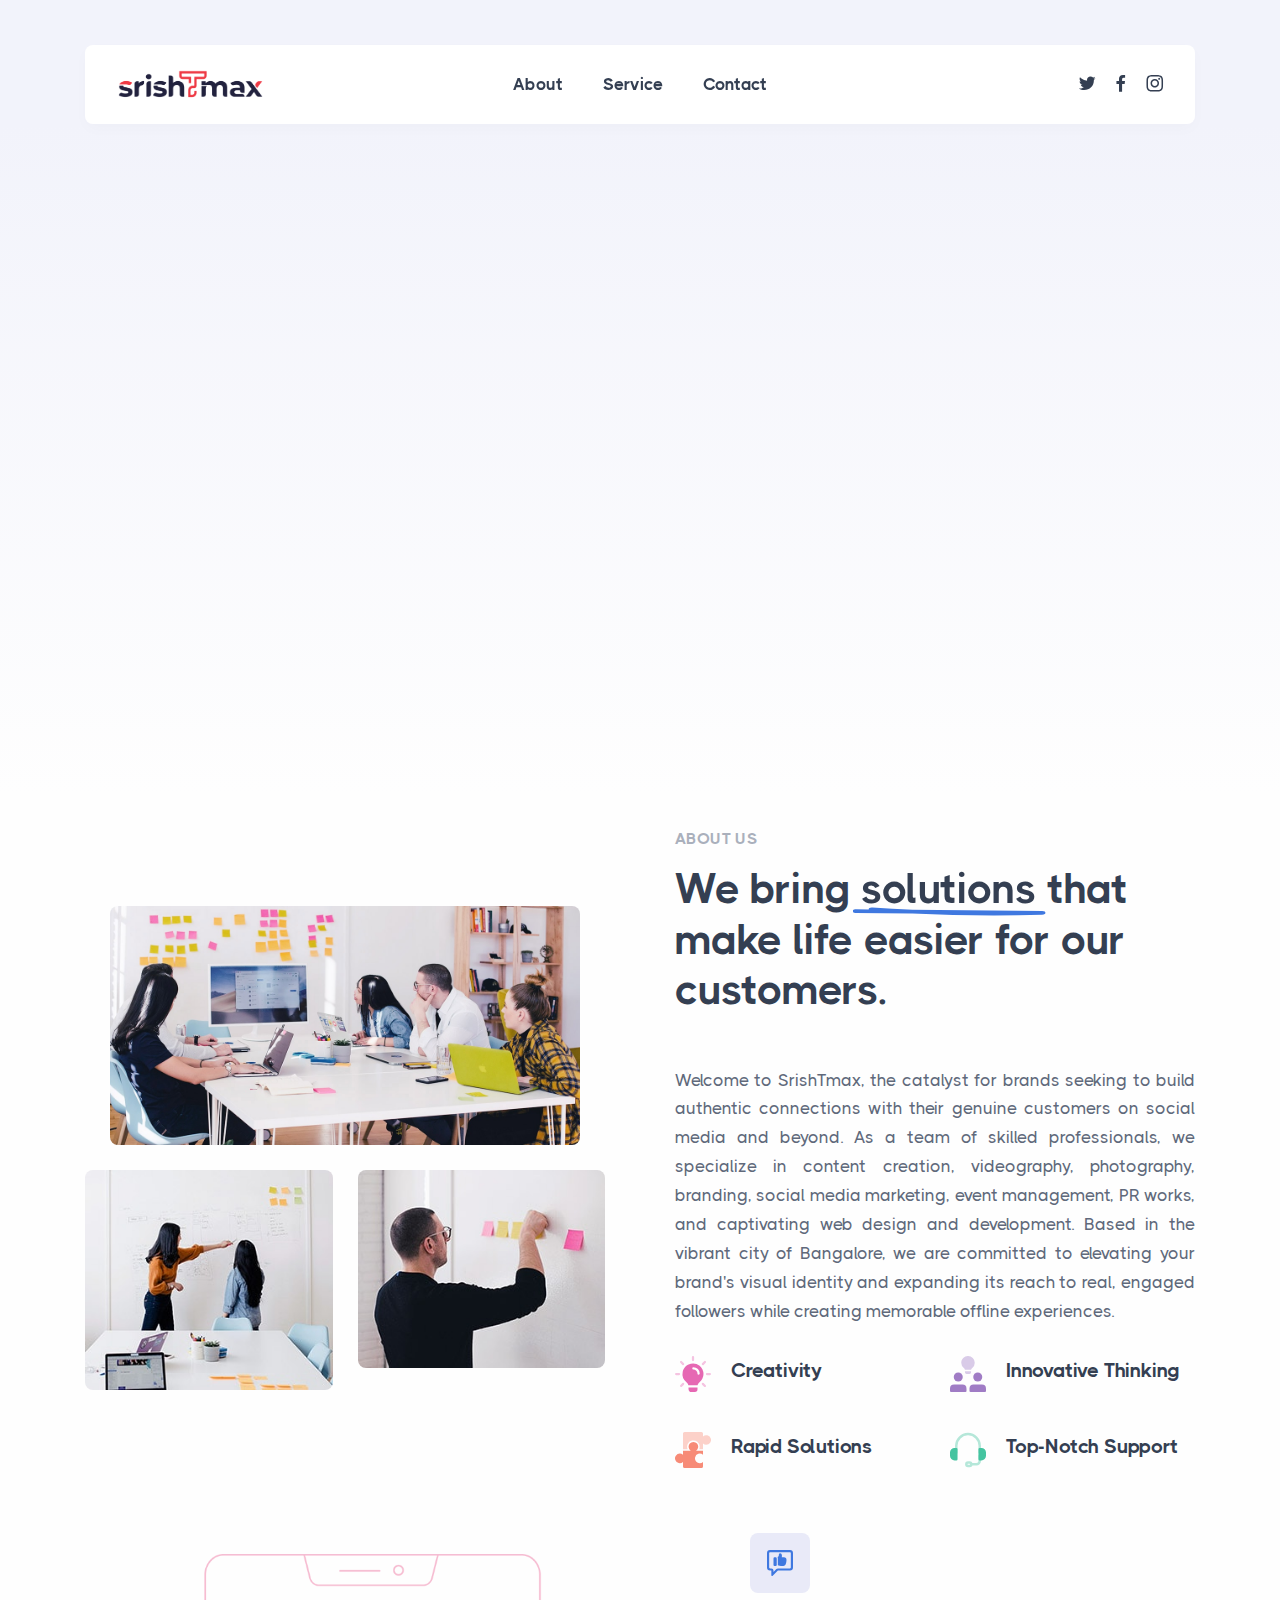
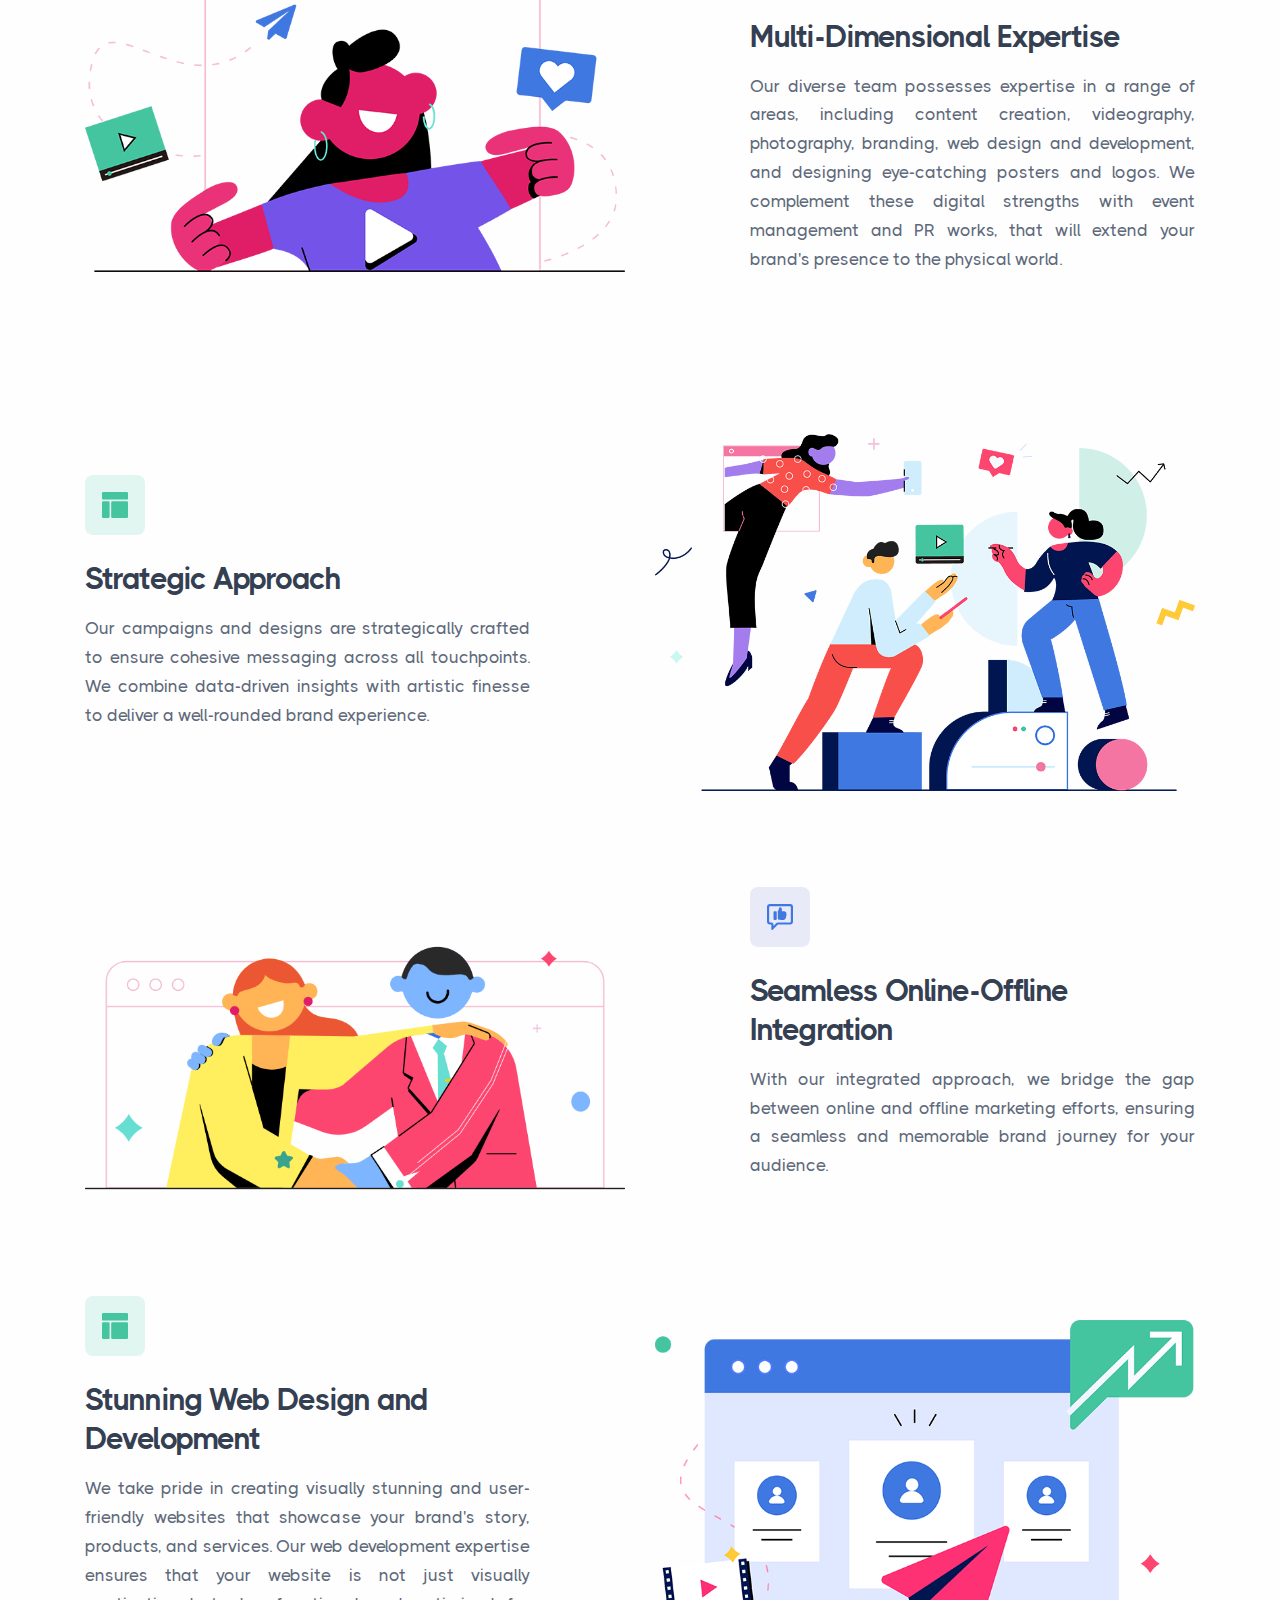
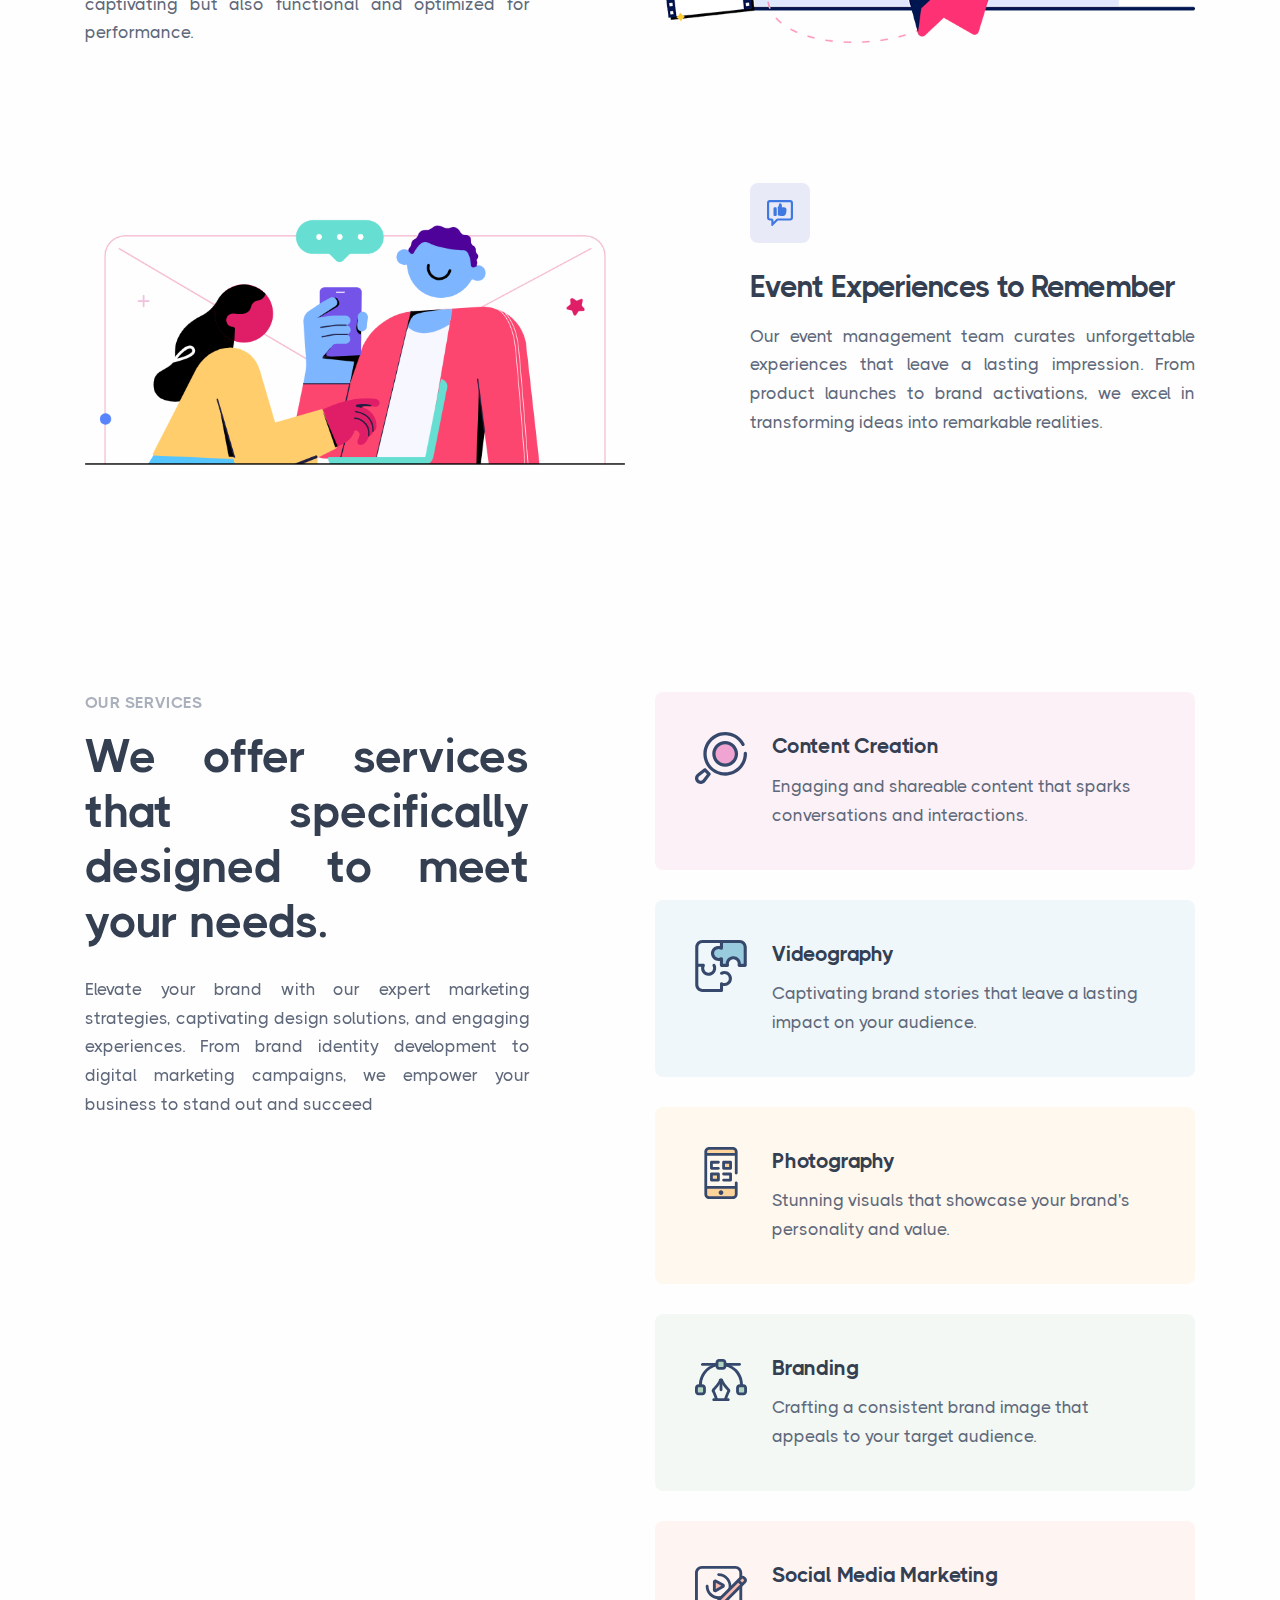
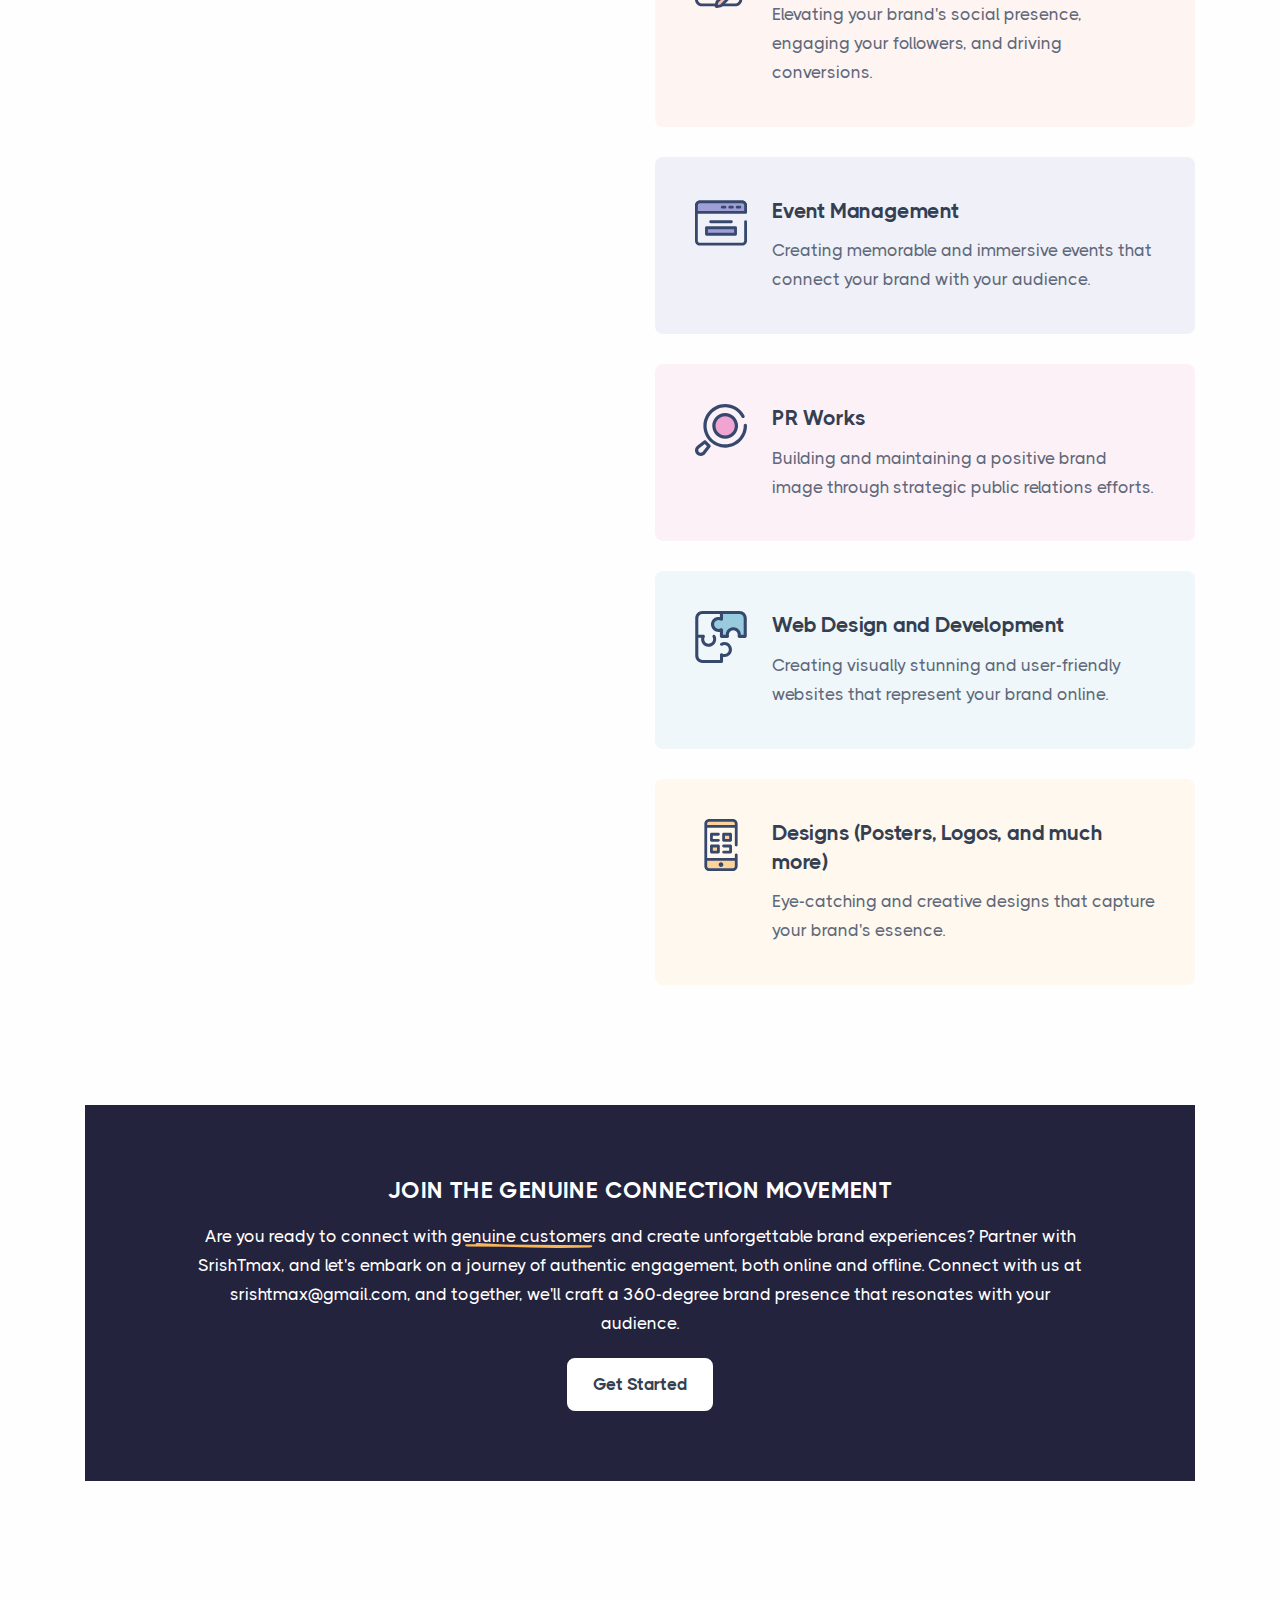
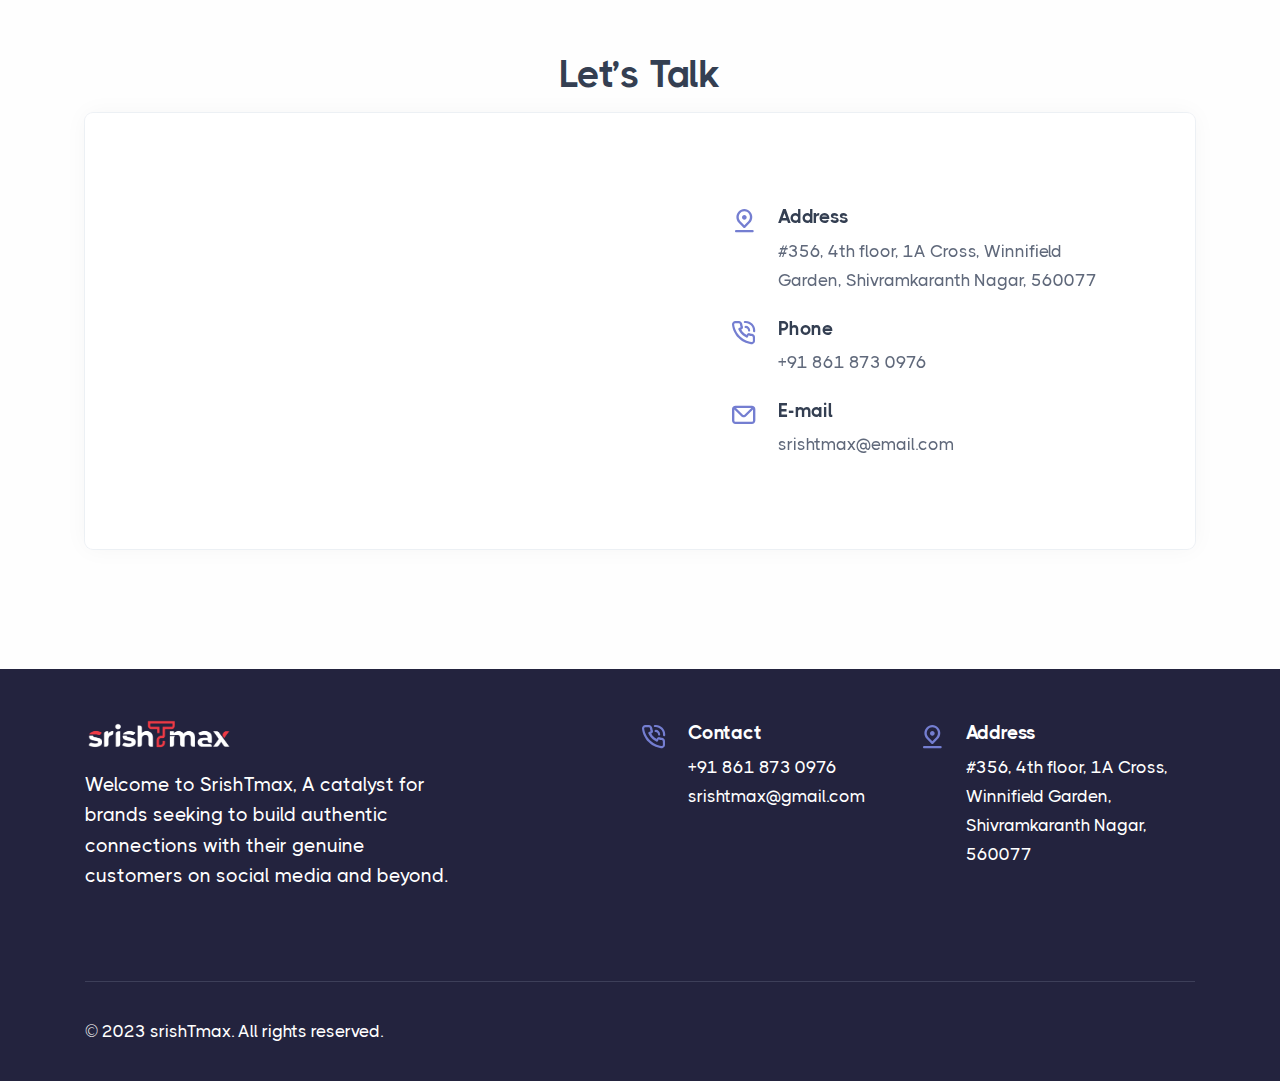
==== commit df023730: "edits added" ====
--- a/index.html
+++ b/index.html
@@ -5,13 +5,13 @@
     <meta name="viewport" content="width=device-width, initial-scale=1.0" />
     <meta
       name="description"
-      content="An impressive and flawless site template that includes various UI elements and countless features, attractive ready-made blocks and rich pages, basically everything you need to create a unique and professional website."
+      content="Unleashing Brands, Igniting Dreams – Your Vision, Our Craft."
     />
     <meta
       name="keywords"
-      content="bootstrap 5, business, corporate, creative, gulp, marketing, minimal, modern, multipurpose, one page, responsive, saas, sass, seo, startup, html5 template, site template"
+      content="digital marketing, product development, brand building, brand promotion, brand identity, digital promotion, advertising"
     />
-    <meta name="author" content="elemis" />
+    <meta name="author" content="unbug" />
     <title>SrishTMax</title>
     <link rel="shortcut icon" href="./assets/img/favicon.png" />
     <link rel="stylesheet" href="./assets/css/plugins.css" />
@@ -59,20 +59,12 @@
                 <div class="offcanvas-body ms-lg-auto d-flex flex-column h-100">
                   <ul class="navbar-nav">
                     <li class="nav-item dropdown">
-                      <a
-                        class="nav-link dropdown-toggle"
-                        href="#"
-                        data-bs-toggle="dropdown"
+                      <a class="nav-link dropdown-toggle" href="#about-us"
                         >About</a
                       >
                     </li>
                     <li class="nav-item dropdown">
-                      <a
-                        class="nav-link dropdown-toggle"
-                        href="#"
-                        data-bs-toggle="dropdown"
-                        >Service</a
-                      >
+                      <a class="nav-link dropdown-toggle" href="#">Service</a>
                     </li>
                     <li class="nav-item dropdown">
                       <a
@@ -86,17 +78,17 @@
                   <!-- /.navbar-nav -->
                   <div class="offcanvas-footer d-lg-none">
                     <div>
-                      <a href="mailto:first.last@email.com" class="link-inverse"
-                        >info@email.com</a
+                      <a href="mailto:srishtmax@gmail.com" class="link-inverse"
+                        >srishtmax@gmail.com</a
                       >
                       <br />
-                      00 (123) 456 78 90 <br />
+                      +91 861 873 0976 <br />
                       <nav class="nav social social-white mt-4">
                         <a href="#"><i class="uil uil-twitter"></i></a>
                         <a href="#"><i class="uil uil-facebook-f"></i></a>
-                        <a href="#"><i class="uil uil-dribbble"></i></a>
+                        <!-- <a href="#"><i class="uil uil-dribbble"></i></a> -->
                         <a href="#"><i class="uil uil-instagram"></i></a>
-                        <a href="#"><i class="uil uil-youtube"></i></a>
+                        <!-- <a href="#"><i class="uil uil-youtube"></i></a> -->
                       </nav>
                     </div>
                   </div>
@@ -148,13 +140,138 @@
                 Unleashing Brands, Igniting Dreams <br />
                 – Your Vision, Our Craft.
               </h2>
-              <p class="lead fs-24 lh-sm px-md-5 px-xl-15 px-xxl-10 mb-7">
+              <p class="lead fs-24 lh-sm px-md-5 px-xl-15 px-xxl-10 mb-7" style="text-align: center;">
                 At SrishTmax, we envision a holistic approach to brand growth,
-                where both online and offline interactions leave a lasting
+                with both online and offline interactions that leave a lasting
                 impact. We believe in quality over quantity, connecting you with
                 real customers who resonate with your brand's values and
                 offerings.
               </p>
+            </div>
+            <!-- /column -->
+          </div>
+          <div class="row position-relative">
+            <div class="col-lg-8 col-xxl-7 mx-auto position-relative">
+              <div
+                class="position-absolute shape grape w-5 d-none d-lg-block"
+                style="
+                  top: -5%;
+                  left: -15%;
+                  animation-name: fadeIn;
+                  animation-duration: 700ms;
+                  animation-timing-function: ease;
+                  animation-delay: 1500ms;
+                  animation-direction: normal;
+                  animation-fill-mode: both;
+                "
+                data-cue="fadeIn"
+                data-delay="1500"
+                data-show="true"
+              >
+                <svg
+                  xmlns="http://www.w3.org/2000/svg"
+                  viewBox="0 0 219.5 219.5"
+                  data-inject-url="https://sandbox.elemisthemes.com/assets/img/svg/pie.svg"
+                  class="svg-inject icon-svg w-100 h-100"
+                >
+                  <path
+                    class="svg-fill"
+                    d="M219.5 219.5H0c0-58.19 23.14-114.06 64.29-155.21A219.561 219.561 0 01219.5 0v219.5z"
+                  ></path>
+                </svg>
+              </div>
+              <div
+                class="position-absolute shape violet w-10 d-none d-lg-block"
+                style="
+                  bottom: 30%;
+                  left: -20%;
+                  animation-name: fadeIn;
+                  animation-duration: 700ms;
+                  animation-timing-function: ease;
+                  animation-delay: 1500ms;
+                  animation-direction: normal;
+                  animation-fill-mode: both;
+                "
+                data-cue="fadeIn"
+                data-delay="1500"
+                data-show="true"
+              >
+                <svg
+                  xmlns="http://www.w3.org/2000/svg"
+                  viewBox="0 0 457.71 446.45"
+                  data-inject-url="https://sandbox.elemisthemes.com/assets/img/svg/scribble.svg"
+                  class="svg-inject icon-svg w-100 h-100"
+                >
+                  <path
+                    class="svg-fill"
+                    d="M205.62 442.54c-.51-.41-.99-.84-1.46-1.31-10.4-10.39-3.61-27.12 11.63-52.5 11.72-19.51 28.48-43.74 46.22-69.39 17.53-25.34 35.66-51.54 49.01-73.47 14.73-24.19 18.57-35.01 19.51-39.48-3.86-.28-13.15.3-33.78 6.52-19.71 5.94-43.09 14.92-65.7 23.6-63.8 24.49-85.35 31.41-96.51 19.5-3.21-3.43-7.62-11.04-1.12-23.54 2.49-4.79 6.64-10.51 12.68-17.5 10.4-12.03 25.04-26.34 40.55-41.49 14.02-13.7 28.53-27.87 39.53-40.11 9.93-11.04 14.15-17.43 15.94-20.82-3.43-.75-10.24-1.51-23.25-.92-14.99.68-33.44 2.89-51.28 5.02-46.92 5.61-74.09 8.33-86.81-.99-4.78-3.5-7.67-8.42-8.41-14.24-1.97-15.58 12.45-33.15 29.14-53.5 5.31-6.47 13.31-16.22 17.36-22.68-4.51-.38-12.43-.4-25.97 1.1-16.54 1.82-35.62 5.22-50.95 7.96-12.62 2.25-22.6 4.03-28.48 4.49C6.6 39.3.58 34.17.04 27.28c-.54-6.88 4.6-12.9 11.48-13.44 4.66-.37 14.58-2.13 26.06-4.18C54.56 6.63 75.7 2.86 94 1.07c26.41-2.6 40.16-.54 47.48 7.13 7.01 7.34 6.45 17.66-1.68 30.66-4.72 7.55-11.63 15.98-18.95 24.9-6.18 7.53-12.57 15.31-17.24 22.19-3.35 4.92-4.95 8.13-5.71 10.07 3 .54 9.09 1.08 20.87.43 13.21-.73 29.07-2.63 45.86-4.64 59.99-7.17 94.33-10.22 102.49 10.62 7.4 18.93-16.51 43.51-62.99 88.92-12.69 12.4-24.68 24.11-34.04 34.28-3.17 3.45-5.68 6.34-7.67 8.75 15.88-4.42 41.18-14.13 59.67-21.22 62.4-23.96 101.69-37.87 121.09-29.14 5.38 2.42 9.26 6.47 11.23 11.72 7.48 19.95-16.15 57.31-71.83 137.82-15.49 22.39-30.12 43.55-41.18 61.25-7.13 11.4-11.3 19.11-13.75 24.25 8.97-3.3 25.58-11 55.73-28.8 32.68-19.29 70.61-44.04 101.09-63.94 24.62-16.07 44.07-28.76 54.65-34.68 6.03-3.37 13.64-1.22 17.01 4.81 3.37 6.03 1.22 13.64-4.81 17.01-9.83 5.5-29.92 18.61-53.18 33.79-33.46 21.84-75.1 49.01-110.05 69.21-49.35 28.51-70.85 35.44-82.46 26.07z"
+                  ></path>
+                </svg>
+              </div>
+
+              <div
+                class="position-absolute shape fuchsia w-6 d-none d-lg-block"
+                style="
+                  top: 0%;
+                  right: -25%;
+                  transform: rotate(70deg);
+                  animation-name: fadeIn;
+                  animation-duration: 700ms;
+                  animation-timing-function: ease;
+                  animation-delay: 1500ms;
+                  animation-direction: normal;
+                  animation-fill-mode: both;
+                "
+                data-cue="fadeIn"
+                data-delay="1500"
+                data-show="true"
+              >
+                <svg
+                  xmlns="http://www.w3.org/2000/svg"
+                  viewBox="0 0 411.42 329.24"
+                  data-inject-url="https://sandbox.elemisthemes.com/assets/img/svg/tri.svg"
+                  class="svg-inject icon-svg w-100 h-100"
+                >
+                  <g data-name="Layer 2">
+                    <path
+                      class="svg-fill"
+                      d="M164.34 21.92L8.72 251.15c-22.54 33.2 1.24 78.09 41.37 78.09h311.24c40.13 0 63.91-44.89 41.37-78.09L247.08 21.92a50 50 0 00-82.74 0z"
+                      data-name="Layer 1"
+                    ></path>
+                  </g>
+                </svg>
+              </div>
+              <div
+                class="position-absolute shape yellow w-6 d-none d-lg-block"
+                style="
+                  bottom: 25%;
+                  right: -17%;
+                  animation-name: fadeIn;
+                  animation-duration: 700ms;
+                  animation-timing-function: ease;
+                  animation-delay: 1500ms;
+                  animation-direction: normal;
+                  animation-fill-mode: both;
+                "
+                data-cue="fadeIn"
+                data-delay="1500"
+                data-show="true"
+              >
+                <svg
+                  xmlns="http://www.w3.org/2000/svg"
+                  viewBox="0 0 500 500"
+                  data-inject-url="https://sandbox.elemisthemes.com/assets/img/svg/circle.svg"
+                  class="svg-inject icon-svg w-100 h-100"
+                >
+                  <g data-name="Layer 2">
+                    <path
+                      class="svg-fill"
+                      d="M250 0C111.93 0 0 111.93 0 250s111.93 250 250 250 250-111.93 250-250S388.07 0 250 0zm0 425a175 175 0 11175-175 175 175 0 01-175 175z"
+                      data-name="Layer 1"
+                    ></path>
+                  </g>
+                </svg>
+              </div>
             </div>
             <!-- /column -->
           </div>
@@ -233,14 +350,16 @@
               <!--/.row -->
             </div>
             <!--/column -->
-            <div class="col-lg-6">
+            <div id="about-us" class="col-lg-6">
               <h2 class="fs-16 text-uppercase text-muted mb-3">About Us</h2>
               <h3 class="display-3 mb-10">
                 We bring
-                <span class="underline-3 style-2 srish-primary-color">solutions</span> to
-                make life easier for our customers.
+                <span class="underline-3 style-2 srish-primary-color"
+                  >solutions</span
+                >
+                that make life easier for our customers.
               </h3>
-              <p class="mb-6">
+              <p class="mb-6 parag">
                 Welcome to SrishTmax, the catalyst for brands seeking to build
                 authentic connections with their genuine customers on social
                 media and beyond. As a team of skilled professionals, we
@@ -360,13 +479,13 @@
               <h3 class="h1 post-title ls-sm mb-3">
                 Multi-Dimensional Expertise
               </h3>
-              <p>
+              <p class="parag">
                 Our diverse team possesses expertise in a range of areas,
                 including content creation, videography, photography, branding,
                 web design and development, and designing eye-catching posters
                 and logos. We complement these digital strengths with event
-                management and PR works to extend your brand's presence to the
-                physical world.
+                management and PR works, that will extend your brand's presence
+                to the physical world.
               </p>
               <!-- <ul class="icon-list bullet-bg bullet-soft-primary">
                 <li>
@@ -408,7 +527,7 @@
                 />
               </div>
               <h3 class="h1 post-title ls-sm mb-3">Strategic Approach</h3>
-              <p>
+              <p class="parag">
                 Our campaigns and designs are strategically crafted to ensure
                 cohesive messaging across all touchpoints. We combine
                 data-driven insights with artistic finesse to deliver a
@@ -439,7 +558,7 @@
               <h3 class="h1 post-title ls-sm mb-3">
                 Seamless Online-Offline Integration
               </h3>
-              <p>
+              <p class="parag">
                 With our integrated approach, we bridge the gap between online
                 and offline marketing efforts, ensuring a seamless and memorable
                 brand journey for your audience.
@@ -471,7 +590,7 @@
               <h3 class="h1 post-title ls-sm mb-3">
                 Stunning Web Design and Development
               </h3>
-              <p>
+              <p class="parag">
                 We take pride in creating visually stunning and user-friendly
                 websites that showcase your brand's story, products, and
                 services. Our web development expertise ensures that your
@@ -503,7 +622,7 @@
               <h3 class="h1 post-title ls-sm mb-3">
                 Event Experiences to Remember
               </h3>
-              <p>
+              <p class="parag">
                 Our event management team curates unforgettable experiences that
                 leave a lasting impression. From product launches to brand
                 activations, we excel in transforming ideas into remarkable
@@ -534,14 +653,14 @@
       <!-- /section -->
 
       <section class="wrapper">
-        <div class="container py-14 py-md-16">
+        <div class="container py-lg-14 py-md-16">
           <div class="row d-flex align-items-start gy-10">
             <div class="col-lg-5 position-lg-sticky" style="top: 8rem">
               <h2 class="fs-16 text-uppercase text-muted mb-3">Our Services</h2>
-              <h3 class="display-2 mb-5">
+              <h3 class="display-2 mb-5 parag">
                 We offer services that specifically designed to meet your needs.
               </h3>
-              <p class="mb-7">
+              <p class="mb-7 parag">
                 Elevate your brand with our expert marketing strategies,
                 captivating design solutions, and engaging experiences. From
                 brand identity development to digital marketing campaigns, we
@@ -554,7 +673,7 @@
             <!-- /column -->
             <div class="col-lg-6 ms-auto">
               <div class="card bg-soft-fuchsia mb-6">
-                <div class="card-body d-flex flex-row">
+                <div class="card-body d-flex flex-row service-card-mobile-view">
                   <div>
                     <img
                       src="./assets/img/icons/lineal/search-2.svg"
@@ -574,7 +693,7 @@
               </div>
               <!-- /.card -->
               <div class="card bg-soft-aqua mb-6">
-                <div class="card-body d-flex flex-row">
+                <div class="card-body d-flex flex-row service-card-mobile-view">
                   <div>
                     <img
                       src="./assets/img/icons/lineal/puzzle-2.svg"
@@ -594,7 +713,7 @@
               </div>
               <!-- /.card -->
               <div class="card bg-soft-yellow mb-6">
-                <div class="card-body d-flex flex-row">
+                <div class="card-body d-flex flex-row service-card-mobile-view">
                   <div>
                     <img
                       src="./assets/img/icons/lineal/smartphone.svg"
@@ -614,7 +733,7 @@
               </div>
               <!-- /.card -->
               <div class="card bg-soft-leaf mb-6">
-                <div class="card-body d-flex flex-row">
+                <div class="card-body d-flex flex-row service-card-mobile-view">
                   <div>
                     <img
                       src="./assets/img/icons/lineal/design.svg"
@@ -634,7 +753,7 @@
               </div>
               <!-- /.card -->
               <div class="card bg-soft-orange mb-6">
-                <div class="card-body d-flex flex-row">
+                <div class="card-body d-flex flex-row service-card-mobile-view">
                   <div>
                     <img
                       src="./assets/img/icons/lineal/video-editing.svg"
@@ -653,8 +772,8 @@
                 <!-- /.card-body -->
               </div>
               <!-- /.card -->
-              <div class="card bg-soft-grape">
-                <div class="card-body d-flex flex-row">
+              <div class="card bg-soft-grape mb-6">
+                <div class="card-body d-flex flex-row service-card-mobile-view">
                   <div>
                     <img
                       src="./assets/img/icons/lineal/browser.svg"
@@ -673,7 +792,7 @@
                 <!-- /.card-body -->
               </div>
               <div class="card bg-soft-fuchsia mb-6">
-                <div class="card-body d-flex flex-row">
+                <div class="card-body d-flex flex-row service-card-mobile-view">
                   <div>
                     <img
                       src="./assets/img/icons/lineal/search-2.svg"
@@ -693,7 +812,7 @@
               </div>
               <!-- /.card -->
               <div class="card bg-soft-aqua mb-6">
-                <div class="card-body d-flex flex-row">
+                <div class="card-body d-flex flex-row service-card-mobile-view">
                   <div>
                     <img
                       src="./assets/img/icons/lineal/puzzle-2.svg"
@@ -712,7 +831,7 @@
                 <!-- /.card-body -->
               </div>
               <div class="card bg-soft-yellow mb-6">
-                <div class="card-body d-flex flex-row">
+                <div class="card-body d-flex flex-row service-card-mobile-view">
                   <div>
                     <img
                       src="./assets/img/icons/lineal/smartphone.svg"
@@ -721,7 +840,9 @@
                     />
                   </div>
                   <div>
-                    <h3 class="fs-21 mb-2">Designs (Posters, Logos, etc.)</h3>
+                    <h3 class="fs-21 mb-2">
+                      Designs (Posters, Logos, and much more)
+                    </h3>
                     <p class="mb-0">
                       Eye-catching and creative designs that capture your
                       brand's essence.
@@ -760,8 +881,8 @@
                     and create unforgettable brand experiences? Partner with
                     SrishTmax, and let's embark on a journey of authentic
                     engagement, both online and offline. Connect with us at
-                    [Contact Information], and together, we'll craft a
-                    360-degree brand presence that resonates with your audience.
+                    srishtmax@gmail.com, and together, we'll craft a 360-degree
+                    brand presence that resonates with your audience.
                   </p>
                 </div>
                 <!-- /column -->
@@ -822,7 +943,7 @@
                         </div>
                         <div>
                           <h5 class="mb-1">Phone</h5>
-                          <p>
+                          <p class="parag">
                             +91 861 873 0976
                             <!-- <br class="d-none d-md-block" />00 (987) 654 32 10 -->
                           </p>
@@ -882,7 +1003,7 @@
                 alt=""
               />
               <p class="lead mb-0 text-white">
-                Welcome to SrishTmax, the catalyst for brands seeking to build
+                Welcome to SrishTmax, A catalyst for brands seeking to build
                 authentic connections with their genuine customers on social
                 media and beyond.
               </p>
--- a/assets/css/style.css
+++ b/assets/css/style.css
@@ -38916,4 +38916,15 @@
 .srish-primary-color {
   /* color: #f03040; */
 }
+
+.parag {
+  text-align: justify !important;
+}
+
+@media screen and (max-width: 500px) {
+  .service-card-mobile-view {
+    flex-direction: column !important;
+  }
+}
+
 /* CUSTOM CSS */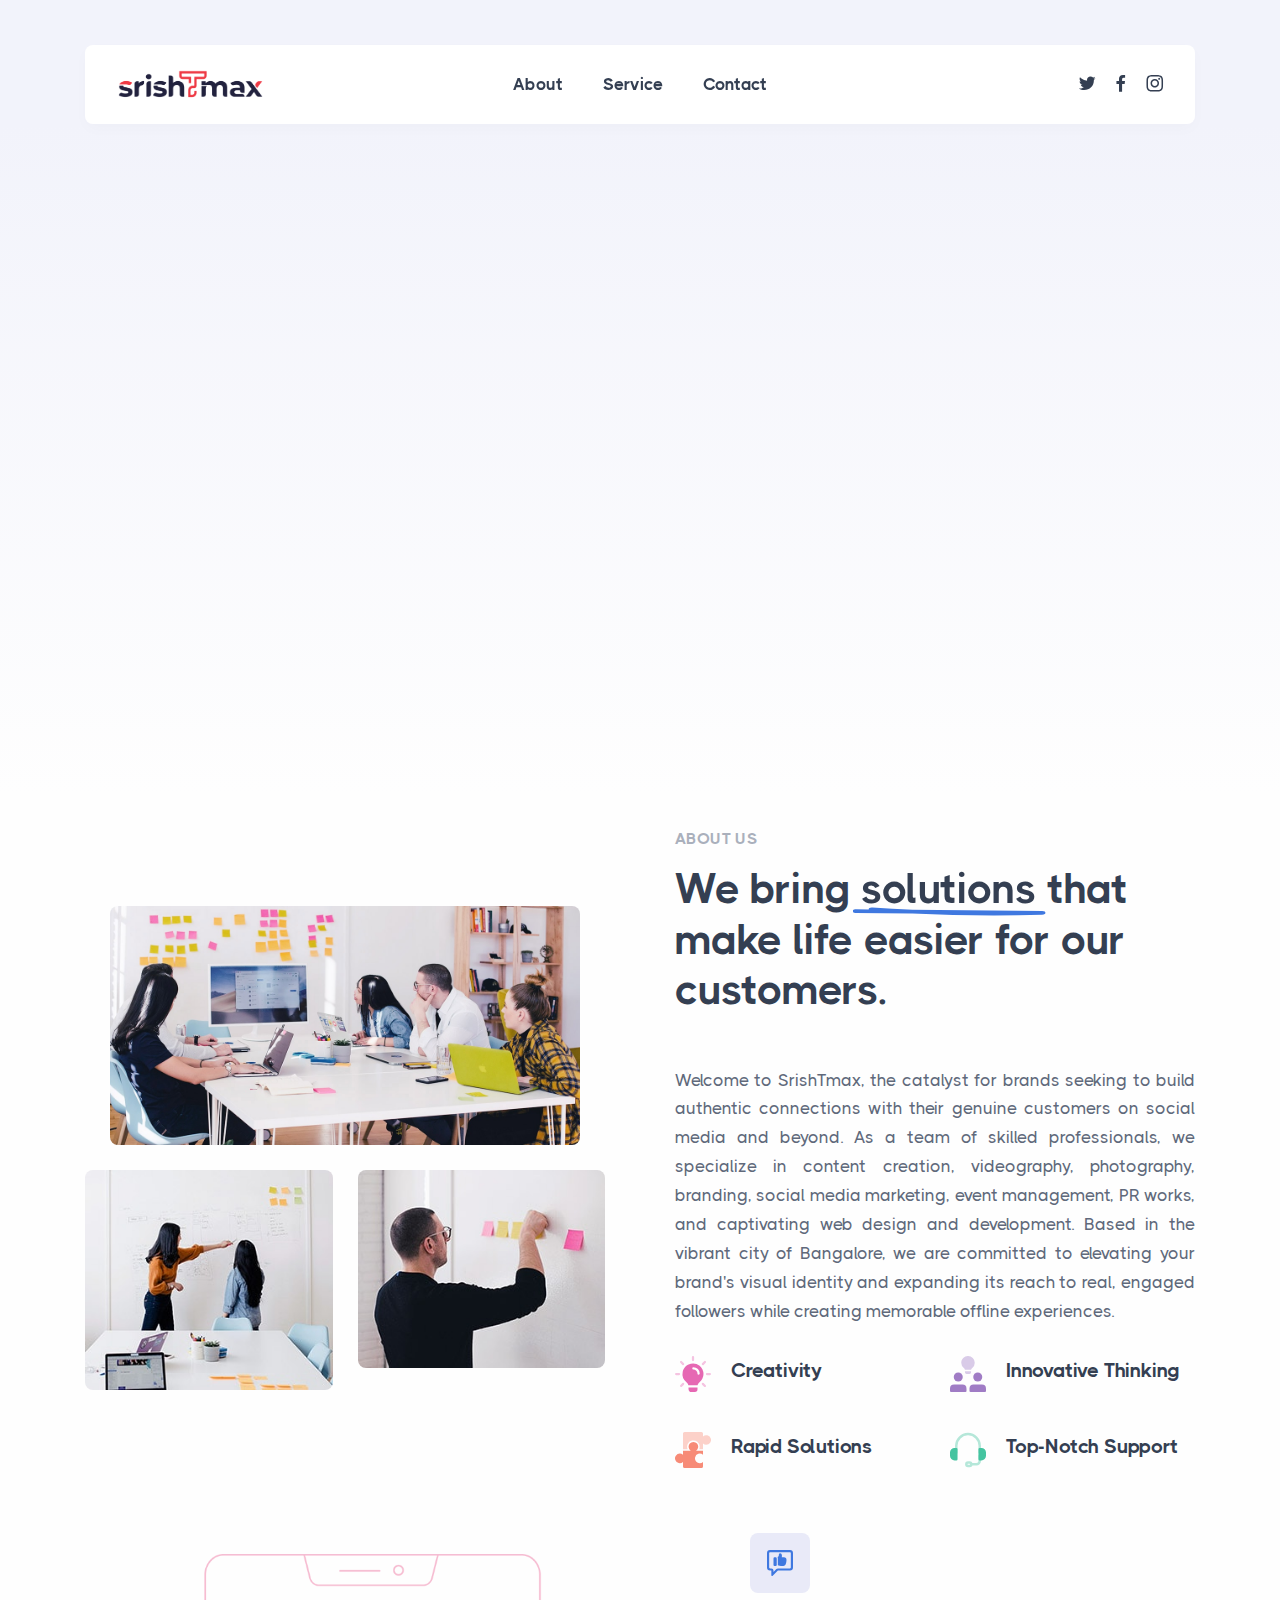
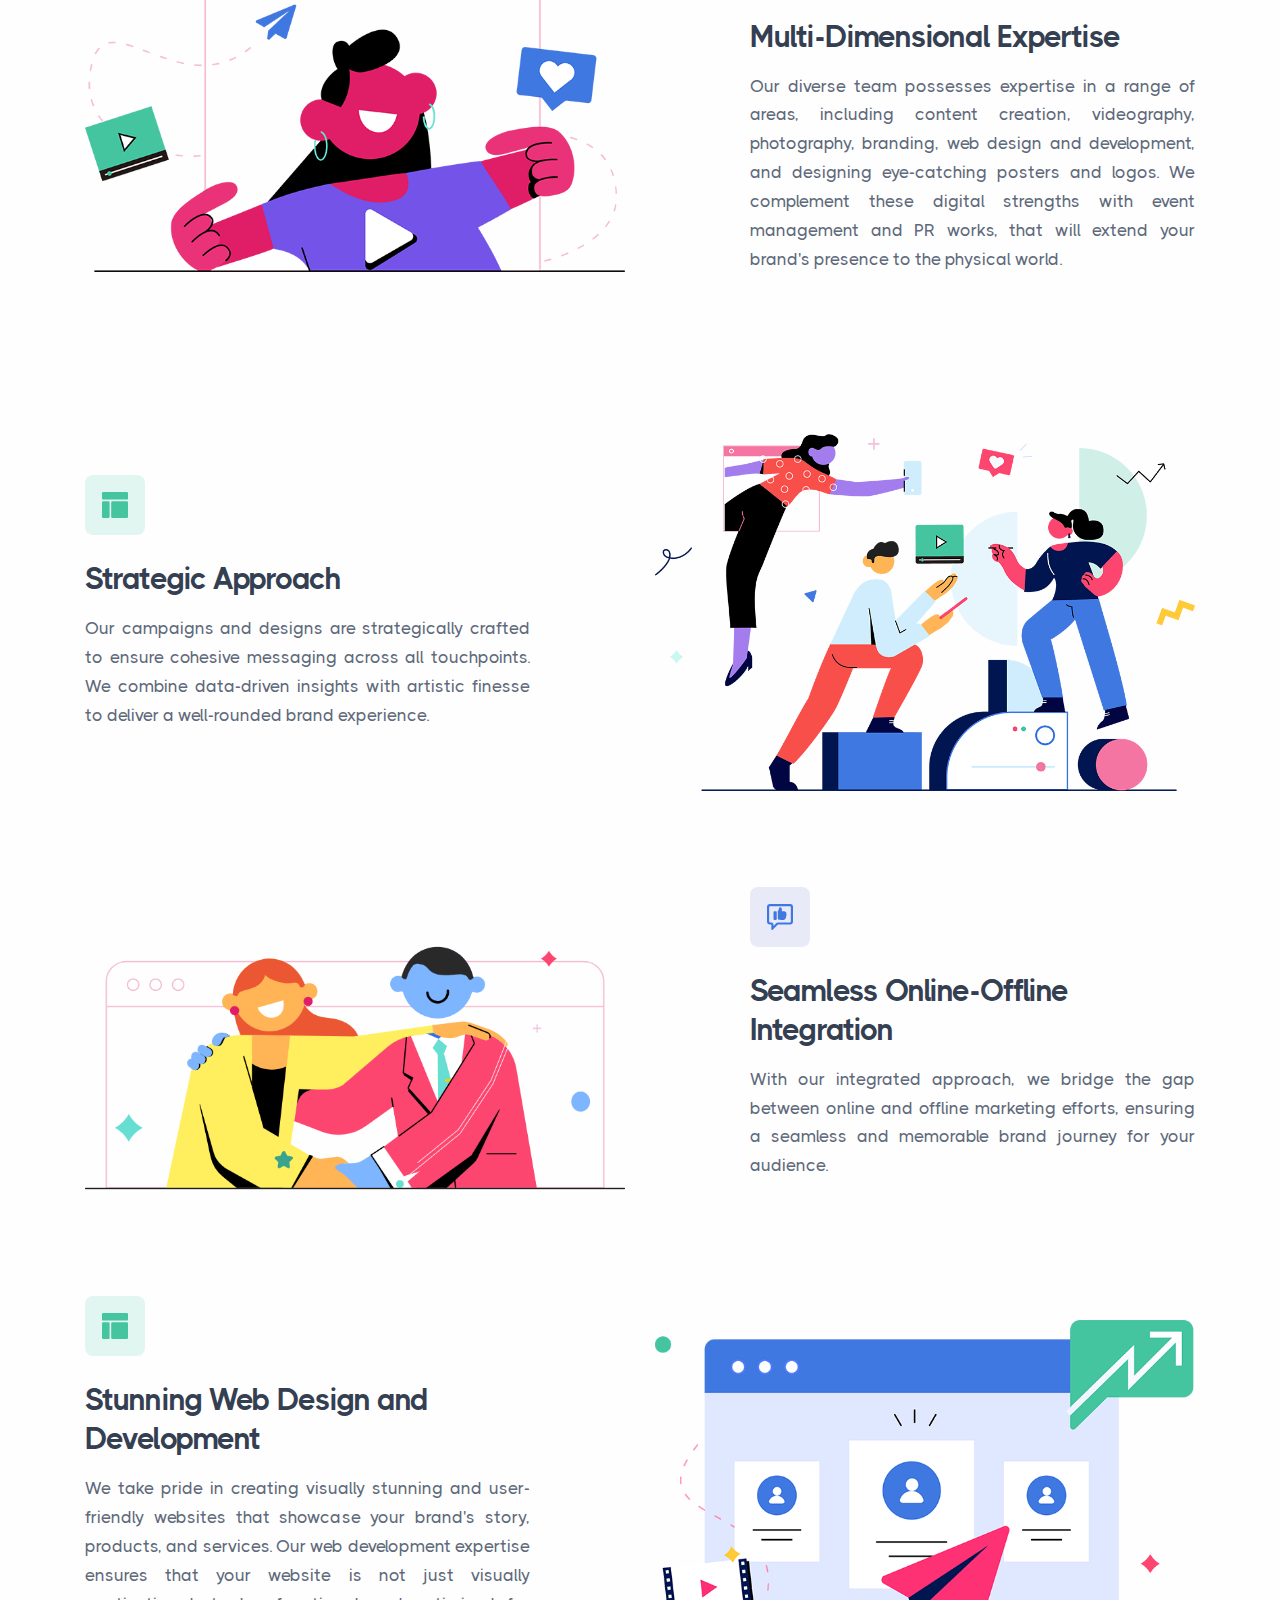
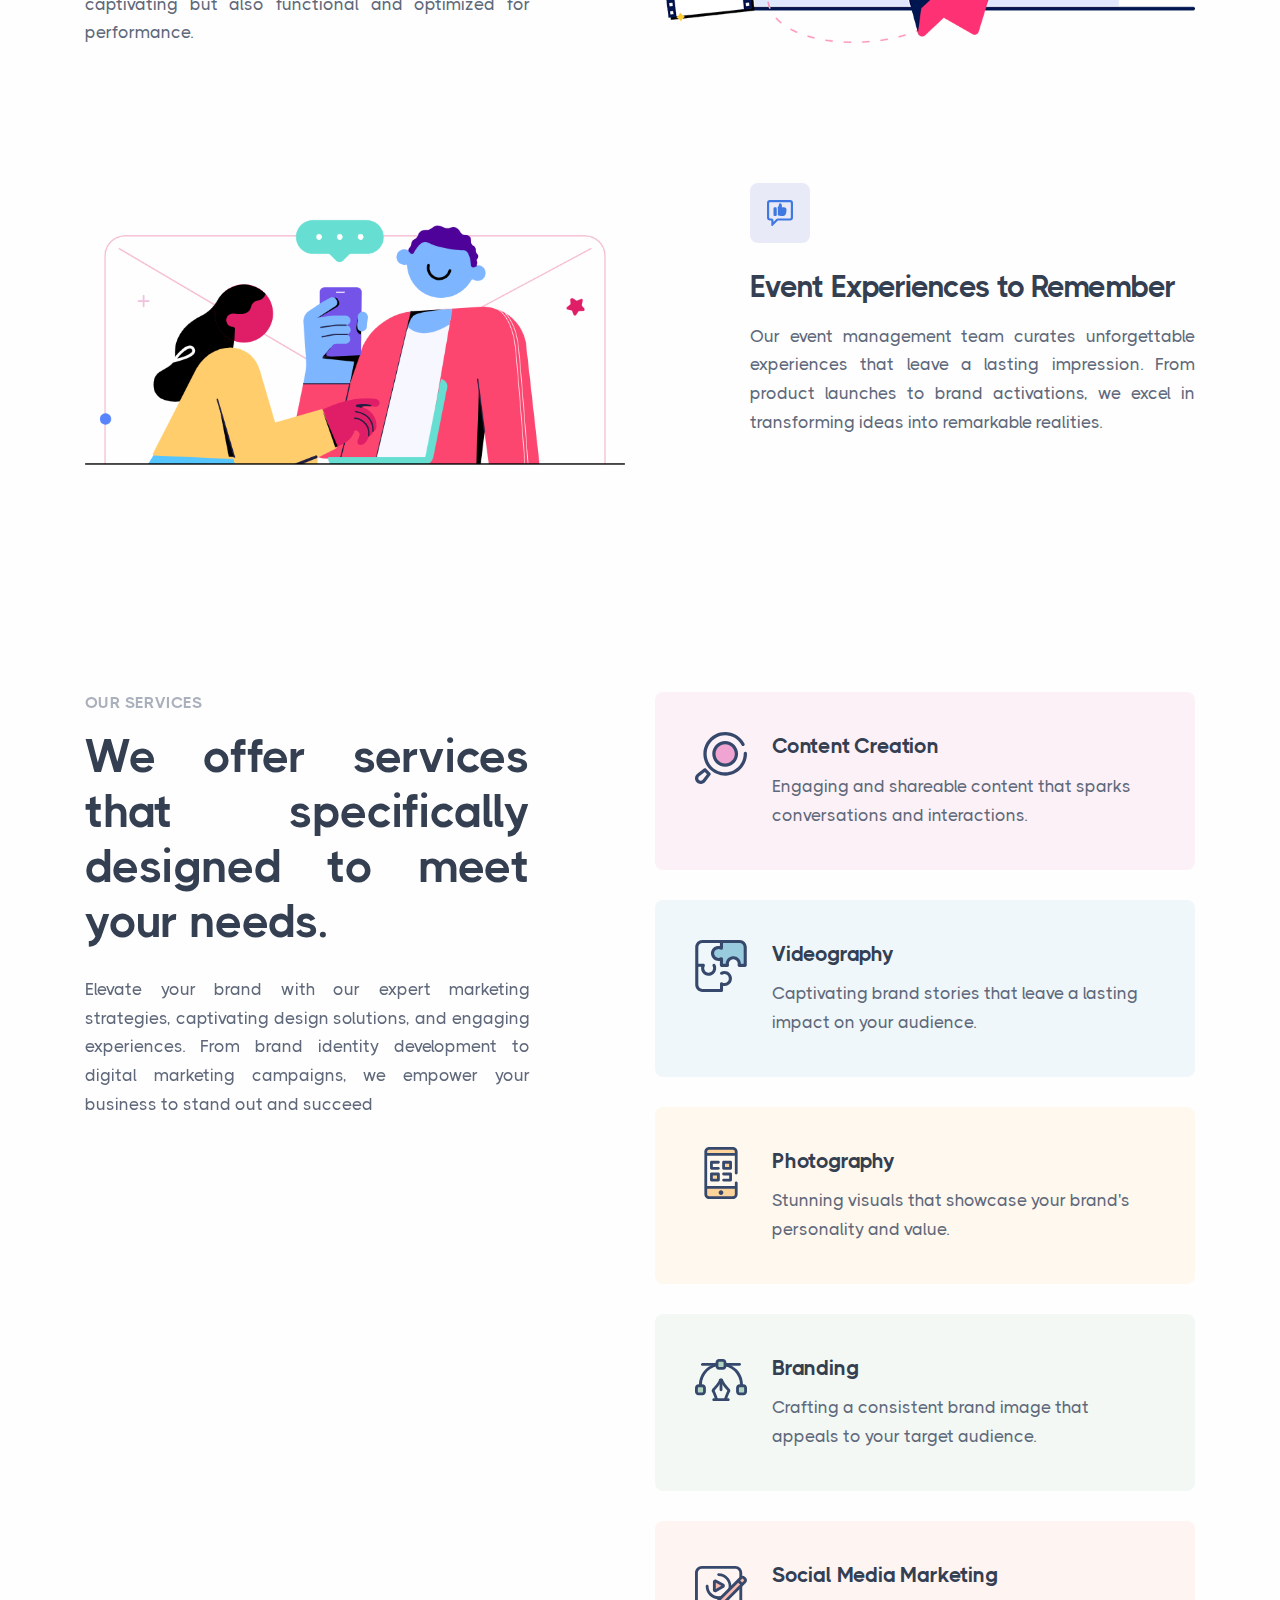
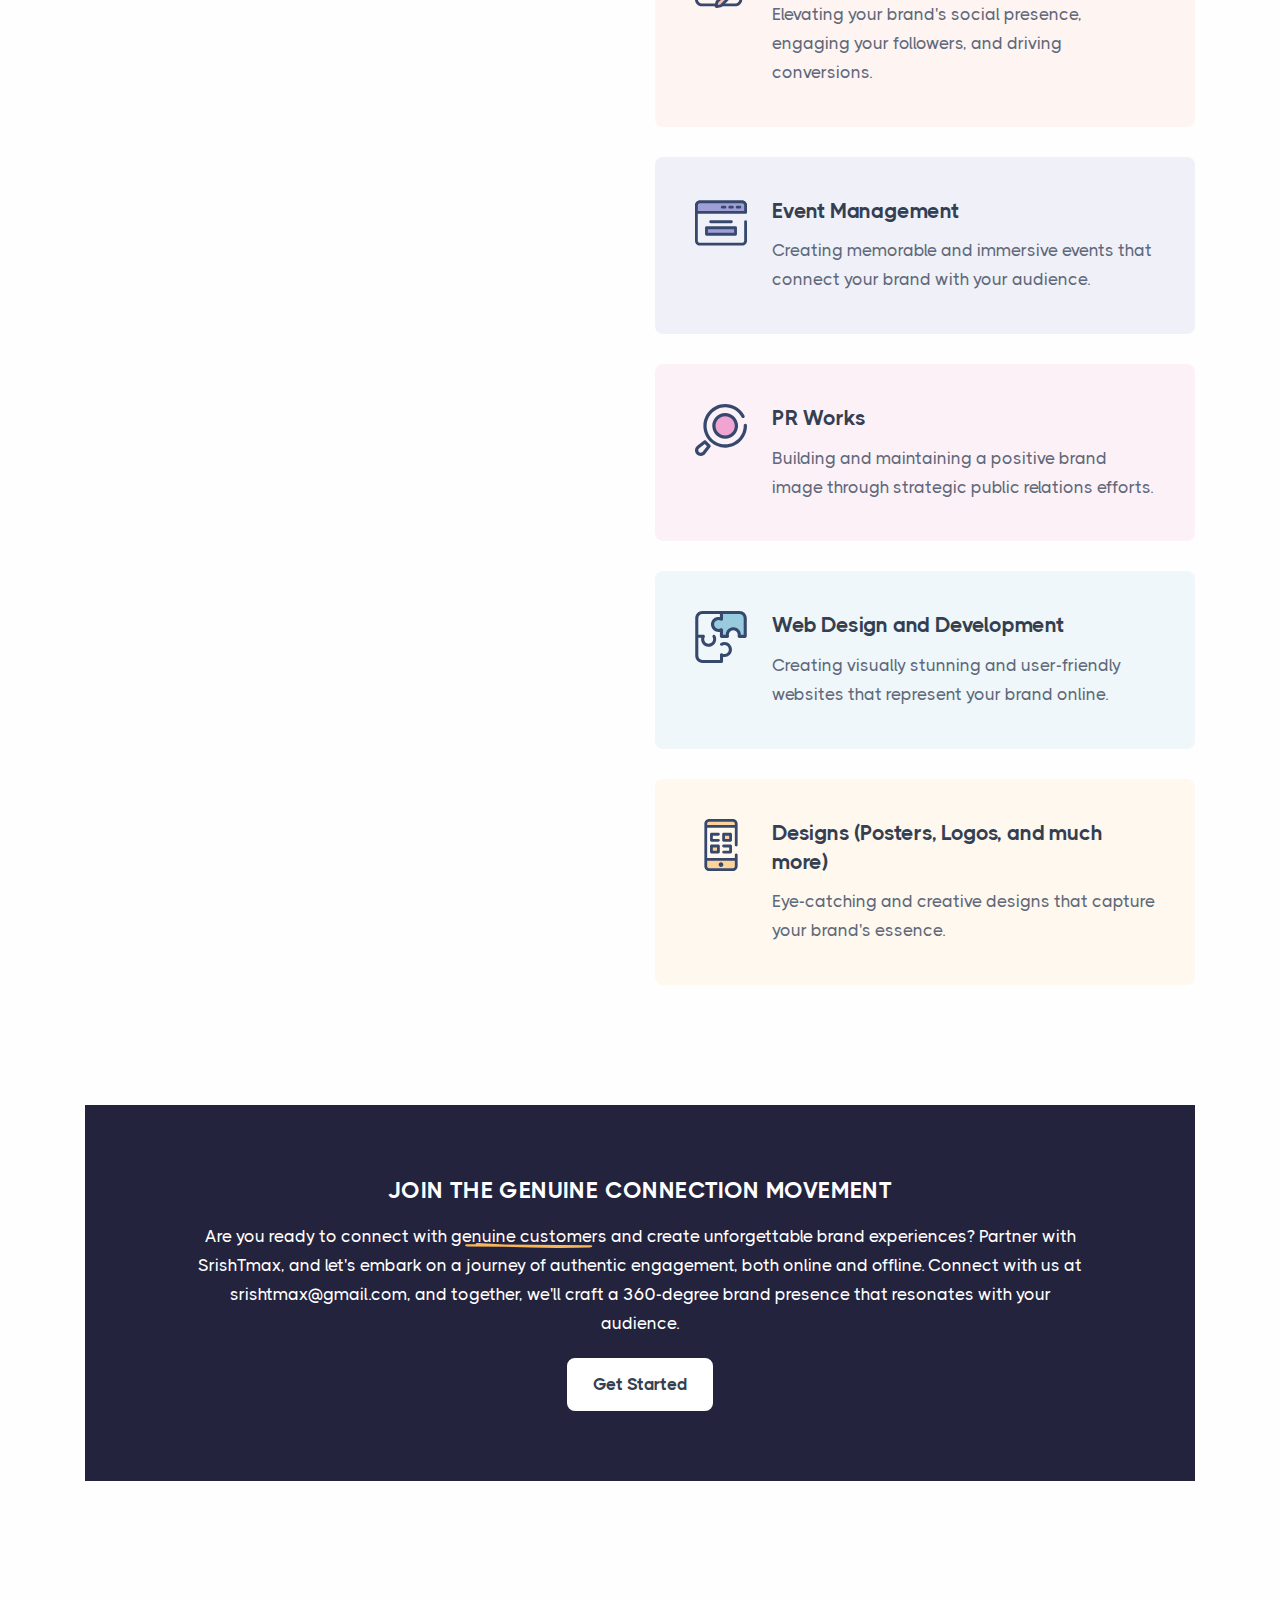
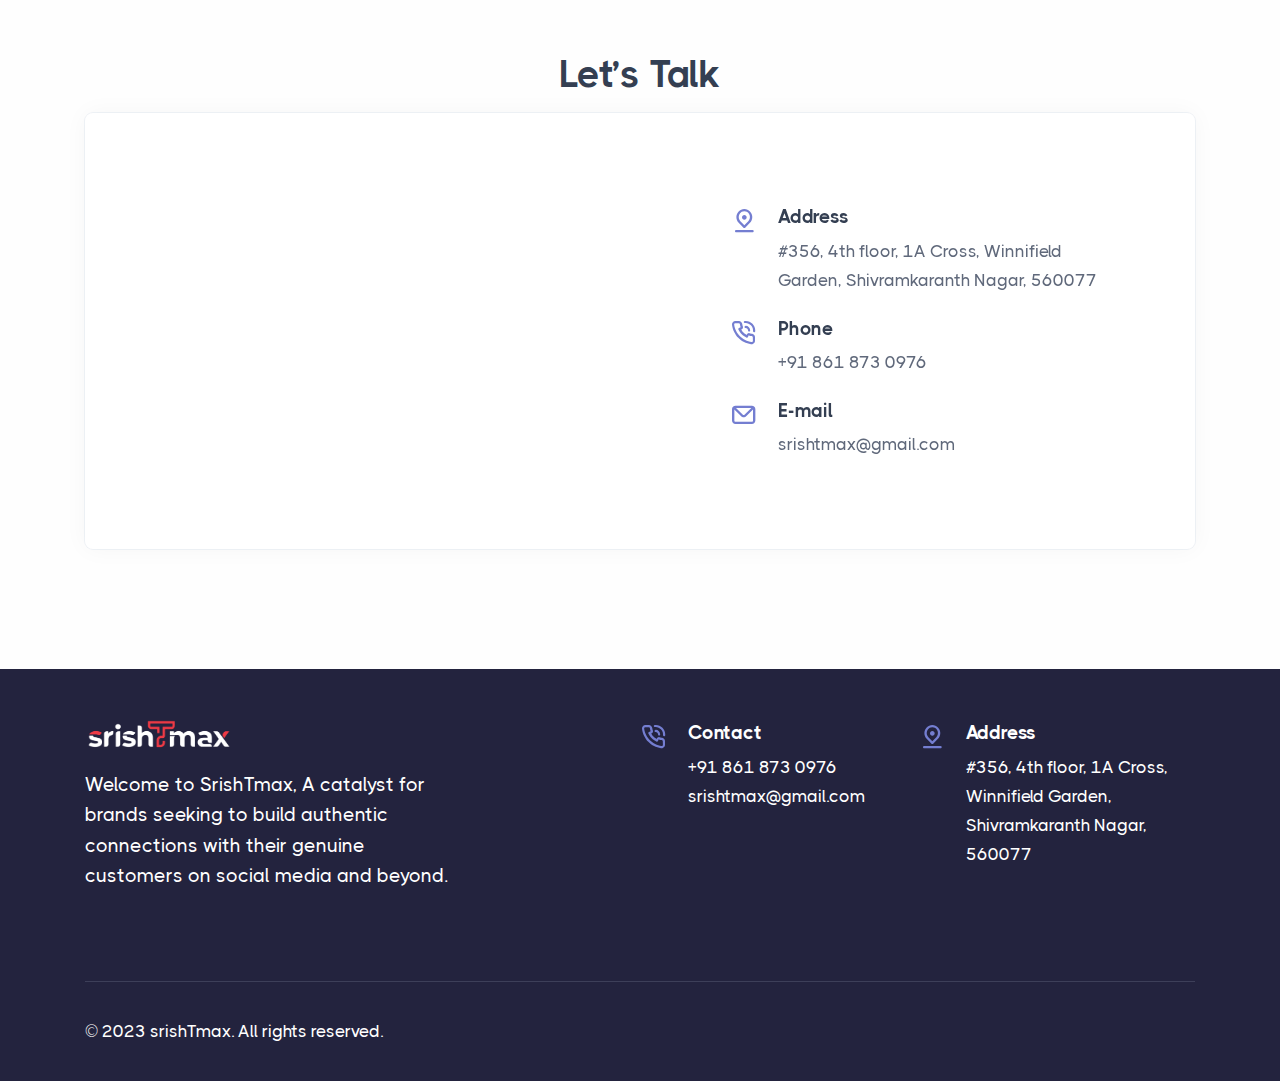
==== commit df834393: "issue fixes" ====
--- a/index.html
+++ b/index.html
@@ -59,18 +59,17 @@
                 <div class="offcanvas-body ms-lg-auto d-flex flex-column h-100">
                   <ul class="navbar-nav">
                     <li class="nav-item dropdown">
-                      <a class="nav-link dropdown-toggle" href="#about-us"
+                      <a class="nav-link" href="#about-us"
                         >About</a
                       >
                     </li>
                     <li class="nav-item dropdown">
-                      <a class="nav-link dropdown-toggle" href="#">Service</a>
+                      <a class="nav-link" href="#our-services">Service</a>
                     </li>
                     <li class="nav-item dropdown">
                       <a
-                        class="nav-link dropdown-toggle"
-                        href="#"
-                        data-bs-toggle="dropdown"
+                        class="nav-link"
+                        href="#contact-us"
                         >Contact</a
                       >
                     </li>
@@ -104,9 +103,9 @@
                       class="nav social social-muted justify-content-end text-end"
                     >
                       <a href="#"><i class="uil uil-twitter"></i></a>
-                      <a href="#"><i class="uil uil-facebook-f"></i></a>
+                      <a href="https://www.facebook.com/people/Srish-Tmax/pfbid0JEonxMZPvnf1mKziP7bJfXdMd37oxwB8YtUEQ8D8CfzEnAwKxDkHXhp7McCAQNSdl/?mibextid=D4KYlr"><i class="uil uil-facebook-f"></i></a>
                       <!-- <a href="#"><i class="uil uil-dribbble"></i></a> -->
-                      <a href="#"><i class="uil uil-instagram"></i></a>
+                      <a href="https://www.instagram.com/srishtmax/?igshid=MzRlODBiNWFlZA%3D%3D"><i class="uil uil-instagram"></i></a>
                     </nav>
                     <!-- /.social -->
                   </li>
@@ -652,7 +651,7 @@
       </section>
       <!-- /section -->
 
-      <section class="wrapper">
+      <section id="our-services" class="wrapper">
         <div class="container py-lg-14 py-md-16">
           <div class="row d-flex align-items-start gy-10">
             <div class="col-lg-5 position-lg-sticky" style="top: 8rem">
@@ -900,7 +899,7 @@
       </section>
       <!-- /section -->
 
-      <section class="wrapper bg-light">
+      <section id="contact-us" class="wrapper bg-light">
         <div class="container py-14 py-md-16">
           <div class="row">
             <div class="col-xl-12 mx-auto">
@@ -944,7 +943,8 @@
                         <div>
                           <h5 class="mb-1">Phone</h5>
                           <p class="parag">
-                            +91 861 873 0976
+                            <a href="tel:+918618730976">+91 861 873 0976</a>
+                            
                             <!-- <br class="d-none d-md-block" />00 (987) 654 32 10 -->
                           </p>
                         </div>
@@ -960,9 +960,9 @@
                           <h5 class="mb-1">E-mail</h5>
                           <p class="mb-0">
                             <a
-                              href="mailto:srishtmax@email.com"
+                              href="mailto:srishtmax@gmail.com"
                               class="link-body"
-                              >srishtmax@email.com</a
+                              >srishtmax@gmail.com</a
                             >
                           </p>
                           <!-- <p class="mb-0">
--- a/assets/css/style.css
+++ b/assets/css/style.css
@@ -134,8 +134,13 @@
   --bs-body-color-rgb: 96, 105, 123;
   --bs-body-bg-rgb: 254, 254, 254;
   --bs-font-sans-serif: "Manrope", sans-serif;
-  --bs-font-monospace: SFMono-Regular, Menlo, Monaco, Consolas, "Liberation Mono", "Courier New", monospace;
-  --bs-gradient: linear-gradient(180deg, rgba(255, 255, 255, 0.15), rgba(255, 255, 255, 0));
+  --bs-font-monospace: SFMono-Regular, Menlo, Monaco, Consolas,
+    "Liberation Mono", "Courier New", monospace;
+  --bs-gradient: linear-gradient(
+    180deg,
+    rgba(255, 255, 255, 0.15),
+    rgba(255, 255, 255, 0)
+  );
   --bs-root-font-size: 20px;
   --bs-body-font-family: var(--bs-font-sans-serif);
   --bs-body-font-size: 0.8rem;
@@ -167,6 +172,11 @@
 :root {
   font-size: var(--bs-root-font-size);
 }
+
+html {
+  scroll-behavior: smooth;
+}
+
 body {
   margin: 0;
   font-family: var(--bs-body-font-family);
@@ -345,7 +355,7 @@
   color: var(--bs-code-color);
   word-wrap: break-word;
 }
-a>code {
+a > code {
   color: inherit;
 }
 kbd {
@@ -413,7 +423,7 @@
 select {
   text-transform: none;
 }
-[role=button] {
+[role="button"] {
   cursor: pointer;
 }
 select {
@@ -422,19 +432,21 @@
 select:disabled {
   opacity: 1;
 }
-[list]:not([type=date]):not([type=datetime-local]):not([type=month]):not([type=week]):not([type=time])::-webkit-calendar-picker-indicator {
+[list]:not([type="date"]):not([type="datetime-local"]):not([type="month"]):not(
+    [type="week"]
+  ):not([type="time"])::-webkit-calendar-picker-indicator {
   display: none !important;
 }
 button,
-[type=button],
-[type=reset],
-[type=submit] {
+[type="button"],
+[type="reset"],
+[type="submit"] {
   -webkit-appearance: button;
 }
 button:not(:disabled),
-[type=button]:not(:disabled),
-[type=reset]:not(:disabled),
-[type=submit]:not(:disabled) {
+[type="button"]:not(:disabled),
+[type="reset"]:not(:disabled),
+[type="submit"]:not(:disabled) {
   cursor: pointer;
 }
 ::-moz-focus-inner {
@@ -463,7 +475,7 @@
     font-size: 1.5rem;
   }
 }
-legend+* {
+legend + * {
   clear: left;
 }
 ::-webkit-datetime-edit-fields-wrapper,
@@ -478,7 +490,7 @@
 ::-webkit-inner-spin-button {
   height: auto;
 }
-[type=search] {
+[type="search"] {
   outline-offset: -2px;
   -webkit-appearance: textfield;
 }
@@ -606,7 +618,7 @@
   margin-bottom: 1rem;
   font-size: 0.85rem;
 }
-.blockquote> :last-child {
+.blockquote > :last-child {
   margin-bottom: 0;
 }
 .blockquote-footer {
@@ -706,7 +718,7 @@
   margin-right: calc(-0.5 * var(--bs-gutter-x));
   margin-left: calc(-0.5 * var(--bs-gutter-x));
 }
-.row>* {
+.row > * {
   flex-shrink: 0;
   width: 100%;
   max-width: 100%;
@@ -717,55 +729,55 @@
 .col {
   flex: 1 0 0%;
 }
-.row-cols-auto>* {
+.row-cols-auto > * {
   flex: 0 0 auto;
   width: auto;
 }
-.row-cols-1>* {
+.row-cols-1 > * {
   flex: 0 0 auto;
   width: 100%;
 }
-.row-cols-2>* {
+.row-cols-2 > * {
   flex: 0 0 auto;
   width: 50%;
 }
-.row-cols-3>* {
+.row-cols-3 > * {
   flex: 0 0 auto;
   width: 33.3333333333%;
 }
-.row-cols-4>* {
+.row-cols-4 > * {
   flex: 0 0 auto;
   width: 25%;
 }
-.row-cols-5>* {
+.row-cols-5 > * {
   flex: 0 0 auto;
   width: 20%;
 }
-.row-cols-6>* {
+.row-cols-6 > * {
   flex: 0 0 auto;
   width: 16.6666666667%;
 }
-.row-cols-7>* {
+.row-cols-7 > * {
   flex: 0 0 auto;
   width: 14.2857142857%;
 }
-.row-cols-8>* {
+.row-cols-8 > * {
   flex: 0 0 auto;
   width: 12.5%;
 }
-.row-cols-9>* {
+.row-cols-9 > * {
   flex: 0 0 auto;
   width: 11.1111111111%;
 }
-.row-cols-10>* {
+.row-cols-10 > * {
   flex: 0 0 auto;
   width: 10%;
 }
-.row-cols-11>* {
+.row-cols-11 > * {
   flex: 0 0 auto;
   width: 9.0909090909%;
 }
-.row-cols-12>* {
+.row-cols-12 > * {
   flex: 0 0 auto;
   width: 8.3333333333%;
 }
@@ -1066,55 +1078,55 @@
   .col-sm {
     flex: 1 0 0%;
   }
-  .row-cols-sm-auto>* {
+  .row-cols-sm-auto > * {
     flex: 0 0 auto;
     width: auto;
   }
-  .row-cols-sm-1>* {
+  .row-cols-sm-1 > * {
     flex: 0 0 auto;
     width: 100%;
   }
-  .row-cols-sm-2>* {
+  .row-cols-sm-2 > * {
     flex: 0 0 auto;
     width: 50%;
   }
-  .row-cols-sm-3>* {
+  .row-cols-sm-3 > * {
     flex: 0 0 auto;
     width: 33.3333333333%;
   }
-  .row-cols-sm-4>* {
+  .row-cols-sm-4 > * {
     flex: 0 0 auto;
     width: 25%;
   }
-  .row-cols-sm-5>* {
+  .row-cols-sm-5 > * {
     flex: 0 0 auto;
     width: 20%;
   }
-  .row-cols-sm-6>* {
+  .row-cols-sm-6 > * {
     flex: 0 0 auto;
     width: 16.6666666667%;
   }
-  .row-cols-sm-7>* {
+  .row-cols-sm-7 > * {
     flex: 0 0 auto;
     width: 14.2857142857%;
   }
-  .row-cols-sm-8>* {
+  .row-cols-sm-8 > * {
     flex: 0 0 auto;
     width: 12.5%;
   }
-  .row-cols-sm-9>* {
+  .row-cols-sm-9 > * {
     flex: 0 0 auto;
     width: 11.1111111111%;
   }
-  .row-cols-sm-10>* {
+  .row-cols-sm-10 > * {
     flex: 0 0 auto;
     width: 10%;
   }
-  .row-cols-sm-11>* {
+  .row-cols-sm-11 > * {
     flex: 0 0 auto;
     width: 9.0909090909%;
   }
-  .row-cols-sm-12>* {
+  .row-cols-sm-12 > * {
     flex: 0 0 auto;
     width: 8.3333333333%;
   }
@@ -1419,55 +1431,55 @@
   .col-md {
     flex: 1 0 0%;
   }
-  .row-cols-md-auto>* {
+  .row-cols-md-auto > * {
     flex: 0 0 auto;
     width: auto;
   }
-  .row-cols-md-1>* {
+  .row-cols-md-1 > * {
     flex: 0 0 auto;
     width: 100%;
   }
-  .row-cols-md-2>* {
+  .row-cols-md-2 > * {
     flex: 0 0 auto;
     width: 50%;
   }
-  .row-cols-md-3>* {
+  .row-cols-md-3 > * {
     flex: 0 0 auto;
     width: 33.3333333333%;
   }
-  .row-cols-md-4>* {
+  .row-cols-md-4 > * {
     flex: 0 0 auto;
     width: 25%;
   }
-  .row-cols-md-5>* {
+  .row-cols-md-5 > * {
     flex: 0 0 auto;
     width: 20%;
   }
-  .row-cols-md-6>* {
+  .row-cols-md-6 > * {
     flex: 0 0 auto;
     width: 16.6666666667%;
   }
-  .row-cols-md-7>* {
+  .row-cols-md-7 > * {
     flex: 0 0 auto;
     width: 14.2857142857%;
   }
-  .row-cols-md-8>* {
+  .row-cols-md-8 > * {
     flex: 0 0 auto;
     width: 12.5%;
   }
-  .row-cols-md-9>* {
+  .row-cols-md-9 > * {
     flex: 0 0 auto;
     width: 11.1111111111%;
   }
-  .row-cols-md-10>* {
+  .row-cols-md-10 > * {
     flex: 0 0 auto;
     width: 10%;
   }
-  .row-cols-md-11>* {
+  .row-cols-md-11 > * {
     flex: 0 0 auto;
     width: 9.0909090909%;
   }
-  .row-cols-md-12>* {
+  .row-cols-md-12 > * {
     flex: 0 0 auto;
     width: 8.3333333333%;
   }
@@ -1772,55 +1784,55 @@
   .col-lg {
     flex: 1 0 0%;
   }
-  .row-cols-lg-auto>* {
+  .row-cols-lg-auto > * {
     flex: 0 0 auto;
     width: auto;
   }
-  .row-cols-lg-1>* {
+  .row-cols-lg-1 > * {
     flex: 0 0 auto;
     width: 100%;
   }
-  .row-cols-lg-2>* {
+  .row-cols-lg-2 > * {
     flex: 0 0 auto;
     width: 50%;
   }
-  .row-cols-lg-3>* {
+  .row-cols-lg-3 > * {
     flex: 0 0 auto;
     width: 33.3333333333%;
   }
-  .row-cols-lg-4>* {
+  .row-cols-lg-4 > * {
     flex: 0 0 auto;
     width: 25%;
   }
-  .row-cols-lg-5>* {
+  .row-cols-lg-5 > * {
     flex: 0 0 auto;
     width: 20%;
   }
-  .row-cols-lg-6>* {
+  .row-cols-lg-6 > * {
     flex: 0 0 auto;
     width: 16.6666666667%;
   }
-  .row-cols-lg-7>* {
+  .row-cols-lg-7 > * {
     flex: 0 0 auto;
     width: 14.2857142857%;
   }
-  .row-cols-lg-8>* {
+  .row-cols-lg-8 > * {
     flex: 0 0 auto;
     width: 12.5%;
   }
-  .row-cols-lg-9>* {
+  .row-cols-lg-9 > * {
     flex: 0 0 auto;
     width: 11.1111111111%;
   }
-  .row-cols-lg-10>* {
+  .row-cols-lg-10 > * {
     flex: 0 0 auto;
     width: 10%;
   }
-  .row-cols-lg-11>* {
+  .row-cols-lg-11 > * {
     flex: 0 0 auto;
     width: 9.0909090909%;
   }
-  .row-cols-lg-12>* {
+  .row-cols-lg-12 > * {
     flex: 0 0 auto;
     width: 8.3333333333%;
   }
@@ -2125,55 +2137,55 @@
   .col-xl {
     flex: 1 0 0%;
   }
-  .row-cols-xl-auto>* {
+  .row-cols-xl-auto > * {
     flex: 0 0 auto;
     width: auto;
   }
-  .row-cols-xl-1>* {
+  .row-cols-xl-1 > * {
     flex: 0 0 auto;
     width: 100%;
   }
-  .row-cols-xl-2>* {
+  .row-cols-xl-2 > * {
     flex: 0 0 auto;
     width: 50%;
   }
-  .row-cols-xl-3>* {
+  .row-cols-xl-3 > * {
     flex: 0 0 auto;
     width: 33.3333333333%;
   }
-  .row-cols-xl-4>* {
+  .row-cols-xl-4 > * {
     flex: 0 0 auto;
     width: 25%;
   }
-  .row-cols-xl-5>* {
+  .row-cols-xl-5 > * {
     flex: 0 0 auto;
     width: 20%;
   }
-  .row-cols-xl-6>* {
+  .row-cols-xl-6 > * {
     flex: 0 0 auto;
     width: 16.6666666667%;
   }
-  .row-cols-xl-7>* {
+  .row-cols-xl-7 > * {
     flex: 0 0 auto;
     width: 14.2857142857%;
   }
-  .row-cols-xl-8>* {
+  .row-cols-xl-8 > * {
     flex: 0 0 auto;
     width: 12.5%;
   }
-  .row-cols-xl-9>* {
+  .row-cols-xl-9 > * {
     flex: 0 0 auto;
     width: 11.1111111111%;
   }
-  .row-cols-xl-10>* {
+  .row-cols-xl-10 > * {
     flex: 0 0 auto;
     width: 10%;
   }
-  .row-cols-xl-11>* {
+  .row-cols-xl-11 > * {
     flex: 0 0 auto;
     width: 9.0909090909%;
   }
-  .row-cols-xl-12>* {
+  .row-cols-xl-12 > * {
     flex: 0 0 auto;
     width: 8.3333333333%;
   }
@@ -2478,55 +2490,55 @@
   .col-xxl {
     flex: 1 0 0%;
   }
-  .row-cols-xxl-auto>* {
+  .row-cols-xxl-auto > * {
     flex: 0 0 auto;
     width: auto;
   }
-  .row-cols-xxl-1>* {
+  .row-cols-xxl-1 > * {
     flex: 0 0 auto;
     width: 100%;
   }
-  .row-cols-xxl-2>* {
+  .row-cols-xxl-2 > * {
     flex: 0 0 auto;
     width: 50%;
   }
-  .row-cols-xxl-3>* {
+  .row-cols-xxl-3 > * {
     flex: 0 0 auto;
     width: 33.3333333333%;
   }
-  .row-cols-xxl-4>* {
+  .row-cols-xxl-4 > * {
     flex: 0 0 auto;
     width: 25%;
   }
-  .row-cols-xxl-5>* {
+  .row-cols-xxl-5 > * {
     flex: 0 0 auto;
     width: 20%;
   }
-  .row-cols-xxl-6>* {
+  .row-cols-xxl-6 > * {
     flex: 0 0 auto;
     width: 16.6666666667%;
   }
-  .row-cols-xxl-7>* {
+  .row-cols-xxl-7 > * {
     flex: 0 0 auto;
     width: 14.2857142857%;
   }
-  .row-cols-xxl-8>* {
+  .row-cols-xxl-8 > * {
     flex: 0 0 auto;
     width: 12.5%;
   }
-  .row-cols-xxl-9>* {
+  .row-cols-xxl-9 > * {
     flex: 0 0 auto;
     width: 11.1111111111%;
   }
-  .row-cols-xxl-10>* {
+  .row-cols-xxl-10 > * {
     flex: 0 0 auto;
     width: 10%;
   }
-  .row-cols-xxl-11>* {
+  .row-cols-xxl-11 > * {
     flex: 0 0 auto;
     width: 9.0909090909%;
   }
-  .row-cols-xxl-12>* {
+  .row-cols-xxl-12 > * {
     flex: 0 0 auto;
     width: 8.3333333333%;
   }
@@ -2844,16 +2856,16 @@
   vertical-align: top;
   border-color: var(--bs-table-border-color);
 }
-.table> :not(caption)>*>* {
+.table > :not(caption) > * > * {
   padding: 0.9rem 0.9rem;
   background-color: var(--bs-table-bg);
   border-bottom-width: 1px;
   box-shadow: inset 0 0 0 9999px var(--bs-table-accent-bg);
 }
-.table>tbody {
+.table > tbody {
   vertical-align: inherit;
 }
-.table>thead {
+.table > thead {
   vertical-align: bottom;
 }
 .table-group-divider {
@@ -2862,26 +2874,26 @@
 .caption-top {
   caption-side: top;
 }
-.table-sm> :not(caption)>*>* {
+.table-sm > :not(caption) > * > * {
   padding: 0.25rem 0.25rem;
 }
-.table-bordered> :not(caption)>* {
+.table-bordered > :not(caption) > * {
   border-width: 1px 0;
 }
-.table-bordered> :not(caption)>*>* {
+.table-bordered > :not(caption) > * > * {
   border-width: 0 1px;
 }
-.table-borderless> :not(caption)>*>* {
+.table-borderless > :not(caption) > * > * {
   border-bottom-width: 0;
 }
-.table-borderless> :not(:first-child) {
+.table-borderless > :not(:first-child) {
   border-top-width: 0;
 }
-.table-striped>tbody>tr:nth-of-type(odd)>* {
+.table-striped > tbody > tr:nth-of-type(odd) > * {
   --bs-table-accent-bg: var(--bs-table-striped-bg);
   color: var(--bs-table-striped-color);
 }
-.table-striped-columns> :not(caption)>tr> :nth-child(even) {
+.table-striped-columns > :not(caption) > tr > :nth-child(even) {
   --bs-table-accent-bg: var(--bs-table-striped-bg);
   color: var(--bs-table-striped-color);
 }
@@ -2889,7 +2901,7 @@
   --bs-table-accent-bg: var(--bs-table-active-bg);
   color: var(--bs-table-active-color);
 }
-.table-hover>tbody>tr:hover>* {
+.table-hover > tbody > tr:hover > * {
   --bs-table-accent-bg: var(--bs-table-hover-bg);
   color: var(--bs-table-hover-color);
 }
@@ -3081,10 +3093,10 @@
     transition: none;
   }
 }
-.form-control[type=file] {
+.form-control[type="file"] {
   overflow: hidden;
 }
-.form-control[type=file]:not(:disabled):not([readonly]) {
+.form-control[type="file"]:not(:disabled):not([readonly]) {
   cursor: pointer;
 }
 .form-control:focus {
@@ -3337,10 +3349,10 @@
   appearance: none;
   print-color-adjust: exact;
 }
-.form-check-input[type=checkbox] {
+.form-check-input[type="checkbox"] {
   border-radius: 0.25em;
 }
-.form-check-input[type=radio] {
+.form-check-input[type="radio"] {
   border-radius: 50%;
 }
 .form-check-input:active {
@@ -3355,13 +3367,13 @@
   background-color: #3f78e0;
   border-color: #3f78e0;
 }
-.form-check-input:checked[type=checkbox] {
+.form-check-input:checked[type="checkbox"] {
   background-image: url("data:image/svg+xml,%3csvg xmlns='http://www.w3.org/2000/svg' viewBox='0 0 20 20'%3e%3cpath fill='none' stroke='%23fff' stroke-linecap='round' stroke-linejoin='round' stroke-width='3' d='m6 10 3 3 6-6'/%3e%3c/svg%3e");
 }
-.form-check-input:checked[type=radio] {
+.form-check-input:checked[type="radio"] {
   background-image: url("data:image/svg+xml,%3csvg xmlns='http://www.w3.org/2000/svg' viewBox='-4 -4 8 8'%3e%3ccircle r='1.5' fill='%23fff'/%3e%3c/svg%3e");
 }
-.form-check-input[type=checkbox]:indeterminate {
+.form-check-input[type="checkbox"]:indeterminate {
   background-color: #3f78e0;
   border-color: #3f78e0;
   background-image: url("data:image/svg+xml,%3csvg xmlns='http://www.w3.org/2000/svg' viewBox='0 0 20 20'%3e%3cpath fill='none' stroke='%23fff' stroke-linecap='round' stroke-linejoin='round' stroke-width='3' d='M6 10h8'/%3e%3c/svg%3e");
@@ -3371,8 +3383,8 @@
   filter: none;
   opacity: 0.5;
 }
-.form-check-input[disabled]~.form-check-label,
-.form-check-input:disabled~.form-check-label {
+.form-check-input[disabled] ~ .form-check-label,
+.form-check-input:disabled ~ .form-check-label {
   cursor: default;
   opacity: 0.5;
 }
@@ -3416,8 +3428,8 @@
   clip: rect(0, 0, 0, 0);
   pointer-events: none;
 }
-.btn-check[disabled]+.btn,
-.btn-check:disabled+.btn {
+.btn-check[disabled] + .btn,
+.btn-check:disabled + .btn {
   pointer-events: none;
   filter: none;
   opacity: 0.65;
@@ -3451,8 +3463,10 @@
   border: 0;
   border-radius: 1rem;
   box-shadow: 0 0.1rem 0.25rem rgba(0, 0, 0, 0.1);
-  -webkit-transition: background-color 0.15s ease-in-out, border-color 0.15s ease-in-out, box-shadow 0.15s ease-in-out;
-  transition: background-color 0.15s ease-in-out, border-color 0.15s ease-in-out, box-shadow 0.15s ease-in-out;
+  -webkit-transition: background-color 0.15s ease-in-out,
+    border-color 0.15s ease-in-out, box-shadow 0.15s ease-in-out;
+  transition: background-color 0.15s ease-in-out, border-color 0.15s ease-in-out,
+    box-shadow 0.15s ease-in-out;
   -webkit-appearance: none;
   appearance: none;
 }
@@ -3482,8 +3496,10 @@
   border: 0;
   border-radius: 1rem;
   box-shadow: 0 0.1rem 0.25rem rgba(0, 0, 0, 0.1);
-  -moz-transition: background-color 0.15s ease-in-out, border-color 0.15s ease-in-out, box-shadow 0.15s ease-in-out;
-  transition: background-color 0.15s ease-in-out, border-color 0.15s ease-in-out, box-shadow 0.15s ease-in-out;
+  -moz-transition: background-color 0.15s ease-in-out,
+    border-color 0.15s ease-in-out, box-shadow 0.15s ease-in-out;
+  transition: background-color 0.15s ease-in-out, border-color 0.15s ease-in-out,
+    box-shadow 0.15s ease-in-out;
   -moz-appearance: none;
   appearance: none;
 }
@@ -3518,13 +3534,13 @@
 .form-floating {
   position: relative;
 }
-.form-floating>.form-control,
-.form-floating>.form-control-plaintext,
-.form-floating>.form-select {
+.form-floating > .form-control,
+.form-floating > .form-control-plaintext,
+.form-floating > .form-select {
   height: calc(2.5rem + 2px);
   line-height: 1.25;
 }
-.form-floating>label {
+.form-floating > label {
   position: absolute;
   top: 0;
   left: 0;
@@ -3541,72 +3557,72 @@
   transition: opacity 0.1s ease-in-out, transform 0.1s ease-in-out;
 }
 @media (prefers-reduced-motion: reduce) {
-  .form-floating>label {
+  .form-floating > label {
     transition: none;
   }
 }
-.form-floating>.form-control,
-.form-floating>.form-control-plaintext {
+.form-floating > .form-control,
+.form-floating > .form-control-plaintext {
   padding: 0.6rem 1rem;
 }
-.form-floating>.form-control::-moz-placeholder,
-.form-floating>.form-control-plaintext::-moz-placeholder {
+.form-floating > .form-control::-moz-placeholder,
+.form-floating > .form-control-plaintext::-moz-placeholder {
   color: transparent;
 }
-.form-floating>.form-control:-ms-input-placeholder,
-.form-floating>.form-control-plaintext:-ms-input-placeholder {
+.form-floating > .form-control:-ms-input-placeholder,
+.form-floating > .form-control-plaintext:-ms-input-placeholder {
   color: transparent;
 }
-.form-floating>.form-control::placeholder,
-.form-floating>.form-control-plaintext::placeholder {
+.form-floating > .form-control::placeholder,
+.form-floating > .form-control-plaintext::placeholder {
   color: transparent;
 }
-.form-floating>.form-control:not(:-moz-placeholder-shown),
-.form-floating>.form-control-plaintext:not(:-moz-placeholder-shown) {
+.form-floating > .form-control:not(:-moz-placeholder-shown),
+.form-floating > .form-control-plaintext:not(:-moz-placeholder-shown) {
   padding-top: 1rem;
   padding-bottom: 0.2rem;
 }
-.form-floating>.form-control:not(:-ms-input-placeholder),
-.form-floating>.form-control-plaintext:not(:-ms-input-placeholder) {
+.form-floating > .form-control:not(:-ms-input-placeholder),
+.form-floating > .form-control-plaintext:not(:-ms-input-placeholder) {
   padding-top: 1rem;
   padding-bottom: 0.2rem;
 }
-.form-floating>.form-control:focus,
-.form-floating>.form-control:not(:placeholder-shown),
-.form-floating>.form-control-plaintext:focus,
-.form-floating>.form-control-plaintext:not(:placeholder-shown) {
+.form-floating > .form-control:focus,
+.form-floating > .form-control:not(:placeholder-shown),
+.form-floating > .form-control-plaintext:focus,
+.form-floating > .form-control-plaintext:not(:placeholder-shown) {
   padding-top: 1rem;
   padding-bottom: 0.2rem;
 }
-.form-floating>.form-control:-webkit-autofill,
-.form-floating>.form-control-plaintext:-webkit-autofill {
+.form-floating > .form-control:-webkit-autofill,
+.form-floating > .form-control-plaintext:-webkit-autofill {
   padding-top: 1rem;
   padding-bottom: 0.2rem;
 }
-.form-floating>.form-select {
+.form-floating > .form-select {
   padding-top: 1rem;
   padding-bottom: 0.2rem;
 }
-.form-floating>.form-control:not(:-moz-placeholder-shown)~label {
+.form-floating > .form-control:not(:-moz-placeholder-shown) ~ label {
   opacity: 1;
   transform: scale(0.8) translateY(-0.4rem) translateX(0.2rem);
 }
-.form-floating>.form-control:not(:-ms-input-placeholder)~label {
+.form-floating > .form-control:not(:-ms-input-placeholder) ~ label {
   opacity: 1;
   transform: scale(0.8) translateY(-0.4rem) translateX(0.2rem);
 }
-.form-floating>.form-control:focus~label,
-.form-floating>.form-control:not(:placeholder-shown)~label,
-.form-floating>.form-control-plaintext~label,
-.form-floating>.form-select~label {
+.form-floating > .form-control:focus ~ label,
+.form-floating > .form-control:not(:placeholder-shown) ~ label,
+.form-floating > .form-control-plaintext ~ label,
+.form-floating > .form-select ~ label {
   opacity: 1;
   transform: scale(0.8) translateY(-0.4rem) translateX(0.2rem);
 }
-.form-floating>.form-control:-webkit-autofill~label {
+.form-floating > .form-control:-webkit-autofill ~ label {
   opacity: 1;
   transform: scale(0.8) translateY(-0.4rem) translateX(0.2rem);
 }
-.form-floating>.form-control-plaintext~label {
+.form-floating > .form-control-plaintext ~ label {
   border-width: 1px 0;
 }
 .input-group {
@@ -3616,17 +3632,17 @@
   align-items: stretch;
   width: 100%;
 }
-.input-group>.form-control,
-.input-group>.form-select,
-.input-group>.form-floating {
+.input-group > .form-control,
+.input-group > .form-select,
+.input-group > .form-floating {
   position: relative;
   flex: 1 1 auto;
   width: 1%;
   min-width: 0;
 }
-.input-group>.form-control:focus,
-.input-group>.form-select:focus,
-.input-group>.form-floating:focus-within {
+.input-group > .form-control:focus,
+.input-group > .form-select:focus,
+.input-group > .form-floating:focus-within {
   z-index: 5;
 }
 .input-group .btn {
@@ -3650,47 +3666,64 @@
   border: 1px solid rgba(8, 60, 130, 0.07);
   border-radius: 0.4rem;
 }
-.input-group-lg>.form-control,
-.input-group-lg>.form-select,
-.input-group-lg>.input-group-text,
-.input-group-lg>.btn {
+.input-group-lg > .form-control,
+.input-group-lg > .form-select,
+.input-group-lg > .input-group-text,
+.input-group-lg > .btn {
   padding: 0.65rem 1.4rem;
   font-size: 0.85rem;
   border-radius: 0.4rem;
 }
-.input-group-sm>.form-control,
-.input-group-sm>.form-select,
-.input-group-sm>.input-group-text,
-.input-group-sm>.btn {
+.input-group-sm > .form-control,
+.input-group-sm > .form-select,
+.input-group-sm > .input-group-text,
+.input-group-sm > .btn {
   padding: 0.4rem 0.6rem;
   font-size: 0.7rem;
   border-radius: 0.4rem;
 }
-.input-group-lg>.form-select,
-.input-group-sm>.form-select {
+.input-group-lg > .form-select,
+.input-group-sm > .form-select {
   padding-right: 3rem;
 }
-.input-group:not(.has-validation)> :not(:last-child):not(.dropdown-toggle):not(.dropdown-menu):not(.form-floating),
-.input-group:not(.has-validation)>.dropdown-toggle:nth-last-child(n+3),
-.input-group:not(.has-validation)>.form-floating:not(:last-child)>.form-control,
-.input-group:not(.has-validation)>.form-floating:not(:last-child)>.form-select {
+.input-group:not(.has-validation)
+  > :not(:last-child):not(.dropdown-toggle):not(.dropdown-menu):not(
+    .form-floating
+  ),
+.input-group:not(.has-validation) > .dropdown-toggle:nth-last-child(n + 3),
+.input-group:not(.has-validation)
+  > .form-floating:not(:last-child)
+  > .form-control,
+.input-group:not(.has-validation)
+  > .form-floating:not(:last-child)
+  > .form-select {
   border-top-right-radius: 0;
   border-bottom-right-radius: 0;
 }
-.input-group.has-validation> :nth-last-child(n+3):not(.dropdown-toggle):not(.dropdown-menu):not(.form-floating),
-.input-group.has-validation>.dropdown-toggle:nth-last-child(n+4),
-.input-group.has-validation>.form-floating:nth-last-child(n+3)>.form-control,
-.input-group.has-validation>.form-floating:nth-last-child(n+3)>.form-select {
+.input-group.has-validation
+  > :nth-last-child(n + 3):not(.dropdown-toggle):not(.dropdown-menu):not(
+    .form-floating
+  ),
+.input-group.has-validation > .dropdown-toggle:nth-last-child(n + 4),
+.input-group.has-validation
+  > .form-floating:nth-last-child(n + 3)
+  > .form-control,
+.input-group.has-validation
+  > .form-floating:nth-last-child(n + 3)
+  > .form-select {
   border-top-right-radius: 0;
   border-bottom-right-radius: 0;
 }
-.input-group> :not(:first-child):not(.dropdown-menu):not(.valid-tooltip):not(.valid-feedback):not(.invalid-tooltip):not(.invalid-feedback) {
+.input-group
+  > :not(:first-child):not(.dropdown-menu):not(.valid-tooltip):not(
+    .valid-feedback
+  ):not(.invalid-tooltip):not(.invalid-feedback) {
   margin-left: -1px;
   border-top-left-radius: 0;
   border-bottom-left-radius: 0;
 }
-.input-group>.form-floating:not(:first-child)>.form-control,
-.input-group>.form-floating:not(:first-child)>.form-select {
+.input-group > .form-floating:not(:first-child) > .form-control,
+.input-group > .form-floating:not(:first-child) > .form-select {
   border-top-left-radius: 0;
   border-bottom-left-radius: 0;
 }
@@ -3714,10 +3747,10 @@
   background-color: rgba(25, 135, 84, 0.98);
   border-radius: 0.4rem;
 }
-.was-validated :valid~.valid-feedback,
-.was-validated :valid~.valid-tooltip,
-.is-valid~.valid-feedback,
-.is-valid~.valid-tooltip {
+.was-validated :valid ~ .valid-feedback,
+.was-validated :valid ~ .valid-tooltip,
+.is-valid ~ .valid-feedback,
+.is-valid ~ .valid-tooltip {
   display: block;
 }
 .was-validated .form-control:valid,
@@ -3748,7 +3781,8 @@
 .form-select.is-valid:not([multiple]):not([size]),
 .form-select.is-valid:not([multiple])[size="1"] {
   padding-right: 4.5rem;
-  background-image: url("data:image/svg+xml,%3Csvg version='1.1' xmlns='http://www.w3.org/2000/svg' width='32' height='32' viewBox='0 0 32 32'%3E%3Cpath fill='%2360697b' d='M22.667 12.227c-0.241-0.24-0.573-0.388-0.94-0.388s-0.699 0.148-0.94 0.388l0-0-4.787 4.72-4.72-4.72c-0.241-0.24-0.573-0.388-0.94-0.388s-0.699 0.148-0.94 0.388l0-0c-0.244 0.242-0.394 0.577-0.394 0.947s0.151 0.705 0.394 0.947l5.653 5.653c0.242 0.244 0.577 0.394 0.947 0.394s0.705-0.151 0.947-0.394l0-0 5.72-5.653c0.244-0.242 0.394-0.577 0.394-0.947s-0.151-0.705-0.394-0.947l-0-0z'%3E%3C/path%3E%3C/svg%3E"), url("data:image/svg+xml,%3Csvg xmlns='http://www.w3.org/2000/svg' viewBox='0 0 24 24'%3E%3Cpath fill='%23198754' d='M14.72,8.79l-4.29,4.3L8.78,11.44a1,1,0,1,0-1.41,1.41l2.35,2.36a1,1,0,0,0,.71.29,1,1,0,0,0,.7-.29l5-5a1,1,0,0,0,0-1.42A1,1,0,0,0,14.72,8.79ZM12,2A10,10,0,1,0,22,12,10,10,0,0,0,12,2Zm0,18a8,8,0,1,1,8-8A8,8,0,0,1,12,20Z'/%3E%3C/svg%3E");
+  background-image: url("data:image/svg+xml,%3Csvg version='1.1' xmlns='http://www.w3.org/2000/svg' width='32' height='32' viewBox='0 0 32 32'%3E%3Cpath fill='%2360697b' d='M22.667 12.227c-0.241-0.24-0.573-0.388-0.94-0.388s-0.699 0.148-0.94 0.388l0-0-4.787 4.72-4.72-4.72c-0.241-0.24-0.573-0.388-0.94-0.388s-0.699 0.148-0.94 0.388l0-0c-0.244 0.242-0.394 0.577-0.394 0.947s0.151 0.705 0.394 0.947l5.653 5.653c0.242 0.244 0.577 0.394 0.947 0.394s0.705-0.151 0.947-0.394l0-0 5.72-5.653c0.244-0.242 0.394-0.577 0.394-0.947s-0.151-0.705-0.394-0.947l-0-0z'%3E%3C/path%3E%3C/svg%3E"),
+    url("data:image/svg+xml,%3Csvg xmlns='http://www.w3.org/2000/svg' viewBox='0 0 24 24'%3E%3Cpath fill='%23198754' d='M14.72,8.79l-4.29,4.3L8.78,11.44a1,1,0,1,0-1.41,1.41l2.35,2.36a1,1,0,0,0,.71.29,1,1,0,0,0,.7-.29l5-5a1,1,0,0,0,0-1.42A1,1,0,0,0,14.72,8.79ZM12,2A10,10,0,1,0,22,12,10,10,0,0,0,12,2Zm0,18a8,8,0,1,1,8-8A8,8,0,0,1,12,20Z'/%3E%3C/svg%3E");
   background-position: right 0.75rem center, center right 2rem;
   background-size: 20px 20px, calc(0.425em + 0.6rem) calc(0.425em + 0.6rem);
 }
@@ -3773,19 +3807,19 @@
 .form-check-input.is-valid:focus {
   box-shadow: 0 0 0 0.25rem rgba(25, 135, 84, 0.25);
 }
-.was-validated .form-check-input:valid~.form-check-label,
-.form-check-input.is-valid~.form-check-label {
+.was-validated .form-check-input:valid ~ .form-check-label,
+.form-check-input.is-valid ~ .form-check-label {
   color: #198754;
 }
-.form-check-inline .form-check-input~.valid-feedback {
+.form-check-inline .form-check-input ~ .valid-feedback {
   margin-left: 0.5em;
 }
-.was-validated .input-group>.form-control:not(:focus):valid,
-.input-group>.form-control:not(:focus).is-valid,
-.was-validated .input-group>.form-select:not(:focus):valid,
-.input-group>.form-select:not(:focus).is-valid,
-.was-validated .input-group>.form-floating:not(:focus-within):valid,
-.input-group>.form-floating:not(:focus-within).is-valid {
+.was-validated .input-group > .form-control:not(:focus):valid,
+.input-group > .form-control:not(:focus).is-valid,
+.was-validated .input-group > .form-select:not(:focus):valid,
+.input-group > .form-select:not(:focus).is-valid,
+.was-validated .input-group > .form-floating:not(:focus-within):valid,
+.input-group > .form-floating:not(:focus-within).is-valid {
   z-index: 3;
 }
 .invalid-feedback {
@@ -3808,10 +3842,10 @@
   background-color: rgba(220, 53, 69, 0.98);
   border-radius: 0.4rem;
 }
-.was-validated :invalid~.invalid-feedback,
-.was-validated :invalid~.invalid-tooltip,
-.is-invalid~.invalid-feedback,
-.is-invalid~.invalid-tooltip {
+.was-validated :invalid ~ .invalid-feedback,
+.was-validated :invalid ~ .invalid-tooltip,
+.is-invalid ~ .invalid-feedback,
+.is-invalid ~ .invalid-tooltip {
   display: block;
 }
 .was-validated .form-control:invalid,
@@ -3842,7 +3876,8 @@
 .form-select.is-invalid:not([multiple]):not([size]),
 .form-select.is-invalid:not([multiple])[size="1"] {
   padding-right: 4.5rem;
-  background-image: url("data:image/svg+xml,%3Csvg version='1.1' xmlns='http://www.w3.org/2000/svg' width='32' height='32' viewBox='0 0 32 32'%3E%3Cpath fill='%2360697b' d='M22.667 12.227c-0.241-0.24-0.573-0.388-0.94-0.388s-0.699 0.148-0.94 0.388l0-0-4.787 4.72-4.72-4.72c-0.241-0.24-0.573-0.388-0.94-0.388s-0.699 0.148-0.94 0.388l0-0c-0.244 0.242-0.394 0.577-0.394 0.947s0.151 0.705 0.394 0.947l5.653 5.653c0.242 0.244 0.577 0.394 0.947 0.394s0.705-0.151 0.947-0.394l0-0 5.72-5.653c0.244-0.242 0.394-0.577 0.394-0.947s-0.151-0.705-0.394-0.947l-0-0z'%3E%3C/path%3E%3C/svg%3E"), url("data:image/svg+xml,%3csvg xmlns='http://www.w3.org/2000/svg' viewBox='0 0 12 12' width='12' height='12' fill='none' stroke='%23dc3545'%3e%3ccircle cx='6' cy='6' r='4.5'/%3e%3cpath stroke-linejoin='round' d='M5.8 3.6h.4L6 6.5z'/%3e%3ccircle cx='6' cy='8.2' r='.6' fill='%23dc3545' stroke='none'/%3e%3c/svg%3e");
+  background-image: url("data:image/svg+xml,%3Csvg version='1.1' xmlns='http://www.w3.org/2000/svg' width='32' height='32' viewBox='0 0 32 32'%3E%3Cpath fill='%2360697b' d='M22.667 12.227c-0.241-0.24-0.573-0.388-0.94-0.388s-0.699 0.148-0.94 0.388l0-0-4.787 4.72-4.72-4.72c-0.241-0.24-0.573-0.388-0.94-0.388s-0.699 0.148-0.94 0.388l0-0c-0.244 0.242-0.394 0.577-0.394 0.947s0.151 0.705 0.394 0.947l5.653 5.653c0.242 0.244 0.577 0.394 0.947 0.394s0.705-0.151 0.947-0.394l0-0 5.72-5.653c0.244-0.242 0.394-0.577 0.394-0.947s-0.151-0.705-0.394-0.947l-0-0z'%3E%3C/path%3E%3C/svg%3E"),
+    url("data:image/svg+xml,%3csvg xmlns='http://www.w3.org/2000/svg' viewBox='0 0 12 12' width='12' height='12' fill='none' stroke='%23dc3545'%3e%3ccircle cx='6' cy='6' r='4.5'/%3e%3cpath stroke-linejoin='round' d='M5.8 3.6h.4L6 6.5z'/%3e%3ccircle cx='6' cy='8.2' r='.6' fill='%23dc3545' stroke='none'/%3e%3c/svg%3e");
   background-position: right 0.75rem center, center right 2rem;
   background-size: 20px 20px, calc(0.425em + 0.6rem) calc(0.425em + 0.6rem);
 }
@@ -3867,19 +3902,19 @@
 .form-check-input.is-invalid:focus {
   box-shadow: 0 0 0 0.25rem rgba(220, 53, 69, 0.25);
 }
-.was-validated .form-check-input:invalid~.form-check-label,
-.form-check-input.is-invalid~.form-check-label {
+.was-validated .form-check-input:invalid ~ .form-check-label,
+.form-check-input.is-invalid ~ .form-check-label {
   color: #dc3545;
 }
-.form-check-inline .form-check-input~.invalid-feedback {
+.form-check-inline .form-check-input ~ .invalid-feedback {
   margin-left: 0.5em;
 }
-.was-validated .input-group>.form-control:not(:focus):invalid,
-.input-group>.form-control:not(:focus).is-invalid,
-.was-validated .input-group>.form-select:not(:focus):invalid,
-.input-group>.form-select:not(:focus).is-invalid,
-.was-validated .input-group>.form-floating:not(:focus-within):invalid,
-.input-group>.form-floating:not(:focus-within).is-invalid {
+.was-validated .input-group > .form-control:not(:focus):invalid,
+.input-group > .form-control:not(:focus).is-invalid,
+.was-validated .input-group > .form-select:not(:focus):invalid,
+.input-group > .form-select:not(:focus).is-invalid,
+.was-validated .input-group > .form-floating:not(:focus-within):invalid,
+.input-group > .form-floating:not(:focus-within).is-invalid {
   z-index: 4;
 }
 .btn {
@@ -3897,7 +3932,8 @@
   --bs-btn-hover-border-color: transparent;
   --bs-btn-box-shadow: unset;
   --bs-btn-disabled-opacity: 0.65;
-  --bs-btn-focus-box-shadow: 0 0 0 0.25rem rgba(var(--bs-btn-focus-shadow-rgb), .5);
+  --bs-btn-focus-box-shadow: 0 0 0 0.25rem
+    rgba(var(--bs-btn-focus-shadow-rgb), 0.5);
   display: inline-block;
   padding: var(--bs-btn-padding-y) var(--bs-btn-padding-x);
   font-family: var(--bs-btn-font-family);
@@ -3929,7 +3965,7 @@
   background-color: var(--bs-btn-hover-bg);
   border-color: var(--bs-btn-hover-border-color);
 }
-.btn-check+.btn:hover {
+.btn-check + .btn:hover {
   color: var(--bs-btn-color);
   background-color: var(--bs-btn-bg);
   border-color: var(--bs-btn-border-color);
@@ -3941,13 +3977,13 @@
   outline: 0;
   box-shadow: var(--bs-btn-box-shadow), var(--bs-btn-focus-box-shadow);
 }
-.btn-check:focus-visible+.btn {
+.btn-check:focus-visible + .btn {
   border-color: var(--bs-btn-hover-border-color);
   outline: 0;
   box-shadow: var(--bs-btn-box-shadow), var(--bs-btn-focus-box-shadow);
 }
-.btn-check:checked+.btn,
-:not(.btn-check)+.btn:active,
+.btn-check:checked + .btn,
+:not(.btn-check) + .btn:active,
 .btn:first-child:active,
 .btn.active,
 .btn.show {
@@ -3956,8 +3992,8 @@
   border-color: var(--bs-btn-active-border-color);
   box-shadow: var(--bs-btn-active-shadow);
 }
-.btn-check:checked+.btn:focus-visible,
-:not(.btn-check)+.btn:active:focus-visible,
+.btn-check:checked + .btn:focus-visible,
+:not(.btn-check) + .btn:active:focus-visible,
 .btn:first-child:active:focus-visible,
 .btn.active:focus-visible,
 .btn.show:focus-visible {
@@ -4795,14 +4831,14 @@
   color: var(--bs-btn-hover-color);
 }
 .btn-lg,
-.btn-group-lg>.btn {
+.btn-group-lg > .btn {
   --bs-btn-padding-y: 0.65rem;
   --bs-btn-padding-x: 1.4rem;
   --bs-btn-font-size: 0.85rem;
   --bs-btn-border-radius: 0.4rem;
 }
 .btn-sm,
-.btn-group-sm>.btn {
+.btn-group-sm > .btn {
   --bs-btn-padding-y: 0.4rem;
   --bs-btn-padding-x: 1rem;
   --bs-btn-font-size: 0.7rem;
@@ -5114,7 +5150,8 @@
 }
 .dropdown-header {
   display: block;
-  padding: var(--bs-dropdown-header-padding-y) var(--bs-dropdown-header-padding-x);
+  padding: var(--bs-dropdown-header-padding-y)
+    var(--bs-dropdown-header-padding-x);
   margin-bottom: 0;
   font-size: 0.7rem;
   color: var(--bs-dropdown-header-color);
@@ -5145,23 +5182,23 @@
   display: inline-flex;
   vertical-align: middle;
 }
-.btn-group>.btn,
-.btn-group-vertical>.btn {
+.btn-group > .btn,
+.btn-group-vertical > .btn {
   position: relative;
   flex: 1 1 auto;
 }
-.btn-group>.btn-check:checked+.btn,
-.btn-group>.btn-check:focus+.btn,
-.btn-group>.btn:hover,
-.btn-group>.btn:focus,
-.btn-group>.btn:active,
-.btn-group>.btn.active,
-.btn-group-vertical>.btn-check:checked+.btn,
-.btn-group-vertical>.btn-check:focus+.btn,
-.btn-group-vertical>.btn:hover,
-.btn-group-vertical>.btn:focus,
-.btn-group-vertical>.btn:active,
-.btn-group-vertical>.btn.active {
+.btn-group > .btn-check:checked + .btn,
+.btn-group > .btn-check:focus + .btn,
+.btn-group > .btn:hover,
+.btn-group > .btn:focus,
+.btn-group > .btn:active,
+.btn-group > .btn.active,
+.btn-group-vertical > .btn-check:checked + .btn,
+.btn-group-vertical > .btn-check:focus + .btn,
+.btn-group-vertical > .btn:hover,
+.btn-group-vertical > .btn:focus,
+.btn-group-vertical > .btn:active,
+.btn-group-vertical > .btn.active {
   z-index: 1;
 }
 .btn-toolbar {
@@ -5175,19 +5212,19 @@
 .btn-group {
   border-radius: 0.4rem;
 }
-.btn-group> :not(.btn-check:first-child)+.btn,
-.btn-group>.btn-group:not(:first-child) {
+.btn-group > :not(.btn-check:first-child) + .btn,
+.btn-group > .btn-group:not(:first-child) {
   margin-left: -2px;
 }
-.btn-group>.btn:not(:last-child):not(.dropdown-toggle),
-.btn-group>.btn.dropdown-toggle-split:first-child,
-.btn-group>.btn-group:not(:last-child)>.btn {
+.btn-group > .btn:not(:last-child):not(.dropdown-toggle),
+.btn-group > .btn.dropdown-toggle-split:first-child,
+.btn-group > .btn-group:not(:last-child) > .btn {
   border-top-right-radius: 0;
   border-bottom-right-radius: 0;
 }
-.btn-group>.btn:nth-child(n+3),
-.btn-group> :not(.btn-check)+.btn,
-.btn-group>.btn-group:not(:first-child)>.btn {
+.btn-group > .btn:nth-child(n + 3),
+.btn-group > :not(.btn-check) + .btn,
+.btn-group > .btn-group:not(:first-child) > .btn {
   border-top-left-radius: 0;
   border-bottom-left-radius: 0;
 }
@@ -5203,13 +5240,13 @@
 .dropstart .dropdown-toggle-split::before {
   margin-right: 0;
 }
-.btn-sm+.dropdown-toggle-split,
-.btn-group-sm>.btn+.dropdown-toggle-split {
+.btn-sm + .dropdown-toggle-split,
+.btn-group-sm > .btn + .dropdown-toggle-split {
   padding-right: 0.75rem;
   padding-left: 0.75rem;
 }
-.btn-lg+.dropdown-toggle-split,
-.btn-group-lg>.btn+.dropdown-toggle-split {
+.btn-lg + .dropdown-toggle-split,
+.btn-group-lg > .btn + .dropdown-toggle-split {
   padding-right: 1.05rem;
   padding-left: 1.05rem;
 }
@@ -5224,21 +5261,21 @@
   align-items: flex-start;
   justify-content: center;
 }
-.btn-group-vertical>.btn,
-.btn-group-vertical>.btn-group {
+.btn-group-vertical > .btn,
+.btn-group-vertical > .btn-group {
   width: 100%;
 }
-.btn-group-vertical>.btn:not(:first-child),
-.btn-group-vertical>.btn-group:not(:first-child) {
+.btn-group-vertical > .btn:not(:first-child),
+.btn-group-vertical > .btn-group:not(:first-child) {
   margin-top: -2px;
 }
-.btn-group-vertical>.btn:not(:last-child):not(.dropdown-toggle),
-.btn-group-vertical>.btn-group:not(:last-child)>.btn {
+.btn-group-vertical > .btn:not(:last-child):not(.dropdown-toggle),
+.btn-group-vertical > .btn-group:not(:last-child) > .btn {
   border-bottom-right-radius: 0;
   border-bottom-left-radius: 0;
 }
-.btn-group-vertical>.btn~.btn,
-.btn-group-vertical>.btn-group:not(:first-child)>.btn {
+.btn-group-vertical > .btn ~ .btn,
+.btn-group-vertical > .btn-group:not(:first-child) > .btn {
   border-top-left-radius: 0;
   border-top-right-radius: 0;
 }
@@ -5286,7 +5323,8 @@
   --bs-nav-tabs-link-active-color: #3f78e0;
   --bs-nav-tabs-link-active-bg: #fff;
   --bs-nav-tabs-link-active-border-color: rgba(164, 174, 198, 0.2);
-  border-bottom: var(--bs-nav-tabs-border-width) solid var(--bs-nav-tabs-border-color);
+  border-bottom: var(--bs-nav-tabs-border-width) solid
+    var(--bs-nav-tabs-border-color);
 }
 .nav-tabs .nav-link {
   margin-bottom: calc(-1 * var(--bs-nav-tabs-border-width));
@@ -5333,16 +5371,16 @@
   border-color: transparent;
 }
 .nav-pills .nav-link.active,
-.nav-pills .show>.nav-link {
+.nav-pills .show > .nav-link {
   color: var(--bs-nav-pills-link-active-color);
   background-color: var(--bs-nav-pills-link-active-bg);
 }
-.nav-fill>.nav-link,
+.nav-fill > .nav-link,
 .nav-fill .nav-item {
   flex: 1 1 auto;
   text-align: center;
 }
-.nav-justified>.nav-link,
+.nav-justified > .nav-link,
 .nav-justified .nav-item {
   flex-basis: 0;
   flex-grow: 1;
@@ -5352,10 +5390,10 @@
 .nav-justified .nav-item .nav-link {
   width: 100%;
 }
-.tab-content>.tab-pane {
+.tab-content > .tab-pane {
   display: none;
 }
-.tab-content>.active {
+.tab-content > .active {
   display: block;
 }
 .navbar {
@@ -5386,13 +5424,13 @@
   justify-content: space-between;
   padding: var(--bs-navbar-padding-y) var(--bs-navbar-padding-x);
 }
-.navbar>.container,
-.navbar>.container-fluid,
-.navbar>.container-sm,
-.navbar>.container-md,
-.navbar>.container-lg,
-.navbar>.container-xl,
-.navbar>.container-xxl {
+.navbar > .container,
+.navbar > .container-fluid,
+.navbar > .container-sm,
+.navbar > .container-md,
+.navbar > .container-lg,
+.navbar > .container-xl,
+.navbar > .container-xxl {
   display: flex;
   flex-wrap: inherit;
   align-items: center;
@@ -5424,7 +5462,7 @@
   margin-bottom: 0;
   list-style: none;
 }
-.navbar-nav .show>.nav-link,
+.navbar-nav .show > .nav-link,
 .navbar-nav .nav-link.active {
   color: var(--bs-navbar-active-color);
 }
@@ -5809,26 +5847,26 @@
   border-radius: var(--bs-card-border-radius);
   box-shadow: var(--bs-card-box-shadow);
 }
-.card>hr {
+.card > hr {
   margin-right: 0;
   margin-left: 0;
 }
-.card>.list-group {
+.card > .list-group {
   border-top: inherit;
   border-bottom: inherit;
 }
-.card>.list-group:first-child {
+.card > .list-group:first-child {
   border-top-width: 0;
   border-top-left-radius: var(--bs-card-inner-border-radius);
   border-top-right-radius: var(--bs-card-inner-border-radius);
 }
-.card>.list-group:last-child {
+.card > .list-group:last-child {
   border-bottom-width: 0;
   border-bottom-right-radius: var(--bs-card-inner-border-radius);
   border-bottom-left-radius: var(--bs-card-inner-border-radius);
 }
-.card>.card-header+.list-group,
-.card>.list-group+.card-footer {
+.card > .card-header + .list-group,
+.card > .list-group + .card-footer {
   border-top: 0;
 }
 .card-body {
@@ -5846,7 +5884,7 @@
 .card-text:last-child {
   margin-bottom: 0;
 }
-.card-link+.card-link {
+.card-link + .card-link {
   margin-left: var(--bs-card-spacer-x);
 }
 .card-header {
@@ -5857,7 +5895,8 @@
   border-bottom: var(--bs-card-border-width) solid var(--bs-card-border-color);
 }
 .card-header:first-child {
-  border-radius: var(--bs-card-inner-border-radius) var(--bs-card-inner-border-radius) 0 0;
+  border-radius: var(--bs-card-inner-border-radius)
+    var(--bs-card-inner-border-radius) 0 0;
 }
 .card-footer {
   padding: var(--bs-card-cap-padding-y) var(--bs-card-cap-padding-x);
@@ -5866,7 +5905,8 @@
   border-top: var(--bs-card-border-width) solid var(--bs-card-border-color);
 }
 .card-footer:last-child {
-  border-radius: 0 0 var(--bs-card-inner-border-radius) var(--bs-card-inner-border-radius);
+  border-radius: 0 0 var(--bs-card-inner-border-radius)
+    var(--bs-card-inner-border-radius);
 }
 .card-header-tabs {
   margin-right: calc(-0.5 * var(--bs-card-cap-padding-x));
@@ -5906,7 +5946,7 @@
   border-bottom-right-radius: var(--bs-card-inner-border-radius);
   border-bottom-left-radius: var(--bs-card-inner-border-radius);
 }
-.card-group>.card {
+.card-group > .card {
   margin-bottom: var(--bs-card-group-margin);
 }
 @media (min-width: 576px) {
@@ -5914,36 +5954,36 @@
     display: flex;
     flex-flow: row wrap;
   }
-  .card-group>.card {
+  .card-group > .card {
     flex: 1 0 0%;
     margin-bottom: 0;
   }
-  .card-group>.card+.card {
+  .card-group > .card + .card {
     margin-left: 0;
     border-left: 0;
   }
-  .card-group>.card:not(:last-child) {
+  .card-group > .card:not(:last-child) {
     border-top-right-radius: 0;
     border-bottom-right-radius: 0;
   }
-  .card-group>.card:not(:last-child) .card-img-top,
-  .card-group>.card:not(:last-child) .card-header {
+  .card-group > .card:not(:last-child) .card-img-top,
+  .card-group > .card:not(:last-child) .card-header {
     border-top-right-radius: 0;
   }
-  .card-group>.card:not(:last-child) .card-img-bottom,
-  .card-group>.card:not(:last-child) .card-footer {
+  .card-group > .card:not(:last-child) .card-img-bottom,
+  .card-group > .card:not(:last-child) .card-footer {
     border-bottom-right-radius: 0;
   }
-  .card-group>.card:not(:first-child) {
+  .card-group > .card:not(:first-child) {
     border-top-left-radius: 0;
     border-bottom-left-radius: 0;
   }
-  .card-group>.card:not(:first-child) .card-img-top,
-  .card-group>.card:not(:first-child) .card-header {
+  .card-group > .card:not(:first-child) .card-img-top,
+  .card-group > .card:not(:first-child) .card-header {
     border-top-left-radius: 0;
   }
-  .card-group>.card:not(:first-child) .card-img-bottom,
-  .card-group>.card:not(:first-child) .card-footer {
+  .card-group > .card:not(:first-child) .card-img-bottom,
+  .card-group > .card:not(:first-child) .card-footer {
     border-bottom-left-radius: 0;
   }
 }
@@ -5979,7 +6019,8 @@
   font-size: var(--bs-pagination-font-size);
   color: var(--bs-pagination-color);
   background-color: var(--bs-pagination-bg);
-  border: var(--bs-pagination-border-width) solid var(--bs-pagination-border-color);
+  border: var(--bs-pagination-border-width) solid
+    var(--bs-pagination-border-color);
   transition: all 0.2s ease-in-out;
 }
 @media (prefers-reduced-motion: reduce) {
@@ -6001,14 +6042,14 @@
   box-shadow: var(--bs-pagination-focus-box-shadow);
 }
 .page-link.active,
-.active>.page-link {
+.active > .page-link {
   z-index: 3;
   color: var(--bs-pagination-active-color);
   background-color: var(--bs-pagination-active-bg);
   border-color: var(--bs-pagination-active-border-color);
 }
 .page-link.disabled,
-.disabled>.page-link {
+.disabled > .page-link {
   color: var(--bs-pagination-disabled-color);
   pointer-events: none;
   background-color: var(--bs-pagination-disabled-bg);
@@ -6323,7 +6364,7 @@
   list-style-type: none;
   counter-reset: section;
 }
-.list-group-numbered>.list-group-item::before {
+.list-group-numbered > .list-group-item::before {
   content: counters(section, ".") ". ";
   counter-increment: section;
 }
@@ -6346,10 +6387,12 @@
 .list-group-item {
   position: relative;
   display: block;
-  padding: var(--bs-list-group-item-padding-y) var(--bs-list-group-item-padding-x);
+  padding: var(--bs-list-group-item-padding-y)
+    var(--bs-list-group-item-padding-x);
   color: var(--bs-list-group-color);
   background-color: var(--bs-list-group-bg);
-  border: var(--bs-list-group-border-width) solid var(--bs-list-group-border-color);
+  border: var(--bs-list-group-border-width) solid
+    var(--bs-list-group-border-color);
 }
 .list-group-item:first-child {
   border-top-left-radius: inherit;
@@ -6371,32 +6414,32 @@
   background-color: var(--bs-list-group-active-bg);
   border-color: var(--bs-list-group-active-border-color);
 }
-.list-group-item+.list-group-item {
+.list-group-item + .list-group-item {
   border-top-width: 0;
 }
-.list-group-item+.list-group-item.active {
+.list-group-item + .list-group-item.active {
   margin-top: calc(-1 * var(--bs-list-group-border-width));
   border-top-width: var(--bs-list-group-border-width);
 }
 .list-group-horizontal {
   flex-direction: row;
 }
-.list-group-horizontal>.list-group-item:first-child:not(:last-child) {
+.list-group-horizontal > .list-group-item:first-child:not(:last-child) {
   border-bottom-left-radius: var(--bs-list-group-border-radius);
   border-top-right-radius: 0;
 }
-.list-group-horizontal>.list-group-item:last-child:not(:first-child) {
+.list-group-horizontal > .list-group-item:last-child:not(:first-child) {
   border-top-right-radius: var(--bs-list-group-border-radius);
   border-bottom-left-radius: 0;
 }
-.list-group-horizontal>.list-group-item.active {
+.list-group-horizontal > .list-group-item.active {
   margin-top: 0;
 }
-.list-group-horizontal>.list-group-item+.list-group-item {
+.list-group-horizontal > .list-group-item + .list-group-item {
   border-top-width: var(--bs-list-group-border-width);
   border-left-width: 0;
 }
-.list-group-horizontal>.list-group-item+.list-group-item.active {
+.list-group-horizontal > .list-group-item + .list-group-item.active {
   margin-left: calc(-1 * var(--bs-list-group-border-width));
   border-left-width: var(--bs-list-group-border-width);
 }
@@ -6404,22 +6447,22 @@
   .list-group-horizontal-sm {
     flex-direction: row;
   }
-  .list-group-horizontal-sm>.list-group-item:first-child:not(:last-child) {
+  .list-group-horizontal-sm > .list-group-item:first-child:not(:last-child) {
     border-bottom-left-radius: var(--bs-list-group-border-radius);
     border-top-right-radius: 0;
   }
-  .list-group-horizontal-sm>.list-group-item:last-child:not(:first-child) {
+  .list-group-horizontal-sm > .list-group-item:last-child:not(:first-child) {
     border-top-right-radius: var(--bs-list-group-border-radius);
     border-bottom-left-radius: 0;
   }
-  .list-group-horizontal-sm>.list-group-item.active {
+  .list-group-horizontal-sm > .list-group-item.active {
     margin-top: 0;
   }
-  .list-group-horizontal-sm>.list-group-item+.list-group-item {
+  .list-group-horizontal-sm > .list-group-item + .list-group-item {
     border-top-width: var(--bs-list-group-border-width);
     border-left-width: 0;
   }
-  .list-group-horizontal-sm>.list-group-item+.list-group-item.active {
+  .list-group-horizontal-sm > .list-group-item + .list-group-item.active {
     margin-left: calc(-1 * var(--bs-list-group-border-width));
     border-left-width: var(--bs-list-group-border-width);
   }
@@ -6428,22 +6471,22 @@
   .list-group-horizontal-md {
     flex-direction: row;
   }
-  .list-group-horizontal-md>.list-group-item:first-child:not(:last-child) {
+  .list-group-horizontal-md > .list-group-item:first-child:not(:last-child) {
     border-bottom-left-radius: var(--bs-list-group-border-radius);
     border-top-right-radius: 0;
   }
-  .list-group-horizontal-md>.list-group-item:last-child:not(:first-child) {
+  .list-group-horizontal-md > .list-group-item:last-child:not(:first-child) {
     border-top-right-radius: var(--bs-list-group-border-radius);
     border-bottom-left-radius: 0;
   }
-  .list-group-horizontal-md>.list-group-item.active {
+  .list-group-horizontal-md > .list-group-item.active {
     margin-top: 0;
   }
-  .list-group-horizontal-md>.list-group-item+.list-group-item {
+  .list-group-horizontal-md > .list-group-item + .list-group-item {
     border-top-width: var(--bs-list-group-border-width);
     border-left-width: 0;
   }
-  .list-group-horizontal-md>.list-group-item+.list-group-item.active {
+  .list-group-horizontal-md > .list-group-item + .list-group-item.active {
     margin-left: calc(-1 * var(--bs-list-group-border-width));
     border-left-width: var(--bs-list-group-border-width);
   }
@@ -6452,22 +6495,22 @@
   .list-group-horizontal-lg {
     flex-direction: row;
   }
-  .list-group-horizontal-lg>.list-group-item:first-child:not(:last-child) {
+  .list-group-horizontal-lg > .list-group-item:first-child:not(:last-child) {
     border-bottom-left-radius: var(--bs-list-group-border-radius);
     border-top-right-radius: 0;
   }
-  .list-group-horizontal-lg>.list-group-item:last-child:not(:first-child) {
+  .list-group-horizontal-lg > .list-group-item:last-child:not(:first-child) {
     border-top-right-radius: var(--bs-list-group-border-radius);
     border-bottom-left-radius: 0;
   }
-  .list-group-horizontal-lg>.list-group-item.active {
+  .list-group-horizontal-lg > .list-group-item.active {
     margin-top: 0;
   }
-  .list-group-horizontal-lg>.list-group-item+.list-group-item {
+  .list-group-horizontal-lg > .list-group-item + .list-group-item {
     border-top-width: var(--bs-list-group-border-width);
     border-left-width: 0;
   }
-  .list-group-horizontal-lg>.list-group-item+.list-group-item.active {
+  .list-group-horizontal-lg > .list-group-item + .list-group-item.active {
     margin-left: calc(-1 * var(--bs-list-group-border-width));
     border-left-width: var(--bs-list-group-border-width);
   }
@@ -6476,22 +6519,22 @@
   .list-group-horizontal-xl {
     flex-direction: row;
   }
-  .list-group-horizontal-xl>.list-group-item:first-child:not(:last-child) {
+  .list-group-horizontal-xl > .list-group-item:first-child:not(:last-child) {
     border-bottom-left-radius: var(--bs-list-group-border-radius);
     border-top-right-radius: 0;
   }
-  .list-group-horizontal-xl>.list-group-item:last-child:not(:first-child) {
+  .list-group-horizontal-xl > .list-group-item:last-child:not(:first-child) {
     border-top-right-radius: var(--bs-list-group-border-radius);
     border-bottom-left-radius: 0;
   }
-  .list-group-horizontal-xl>.list-group-item.active {
+  .list-group-horizontal-xl > .list-group-item.active {
     margin-top: 0;
   }
-  .list-group-horizontal-xl>.list-group-item+.list-group-item {
+  .list-group-horizontal-xl > .list-group-item + .list-group-item {
     border-top-width: var(--bs-list-group-border-width);
     border-left-width: 0;
   }
-  .list-group-horizontal-xl>.list-group-item+.list-group-item.active {
+  .list-group-horizontal-xl > .list-group-item + .list-group-item.active {
     margin-left: calc(-1 * var(--bs-list-group-border-width));
     border-left-width: var(--bs-list-group-border-width);
   }
@@ -6500,22 +6543,22 @@
   .list-group-horizontal-xxl {
     flex-direction: row;
   }
-  .list-group-horizontal-xxl>.list-group-item:first-child:not(:last-child) {
+  .list-group-horizontal-xxl > .list-group-item:first-child:not(:last-child) {
     border-bottom-left-radius: var(--bs-list-group-border-radius);
     border-top-right-radius: 0;
   }
-  .list-group-horizontal-xxl>.list-group-item:last-child:not(:first-child) {
+  .list-group-horizontal-xxl > .list-group-item:last-child:not(:first-child) {
     border-top-right-radius: var(--bs-list-group-border-radius);
     border-bottom-left-radius: 0;
   }
-  .list-group-horizontal-xxl>.list-group-item.active {
+  .list-group-horizontal-xxl > .list-group-item.active {
     margin-top: 0;
   }
-  .list-group-horizontal-xxl>.list-group-item+.list-group-item {
+  .list-group-horizontal-xxl > .list-group-item + .list-group-item {
     border-top-width: var(--bs-list-group-border-width);
     border-left-width: 0;
   }
-  .list-group-horizontal-xxl>.list-group-item+.list-group-item.active {
+  .list-group-horizontal-xxl > .list-group-item + .list-group-item.active {
     margin-left: calc(-1 * var(--bs-list-group-border-width));
     border-left-width: var(--bs-list-group-border-width);
   }
@@ -6523,10 +6566,10 @@
 .list-group-flush {
   border-radius: 0;
 }
-.list-group-flush>.list-group-item {
+.list-group-flush > .list-group-item {
   border-width: 0 0 var(--bs-list-group-border-width);
 }
-.list-group-flush>.list-group-item:last-child {
+.list-group-flush > .list-group-item:last-child {
   border-bottom-width: 0;
 }
 .list-group-item-blue {
@@ -6921,7 +6964,7 @@
   max-width: 100%;
   pointer-events: none;
 }
-.toast-container> :not(:last-child) {
+.toast-container > :not(:last-child) {
   margin-bottom: var(--bs-toast-spacing);
 }
 .toast-header {
@@ -6931,9 +6974,14 @@
   color: var(--bs-toast-header-color);
   background-color: var(--bs-toast-header-bg);
   background-clip: padding-box;
-  border-bottom: var(--bs-toast-border-width) solid var(--bs-toast-header-border-color);
-  border-top-left-radius: calc(var(--bs-toast-border-radius) - var(--bs-toast-border-width));
-  border-top-right-radius: calc(var(--bs-toast-border-radius) - var(--bs-toast-border-width));
+  border-bottom: var(--bs-toast-border-width) solid
+    var(--bs-toast-header-border-color);
+  border-top-left-radius: calc(
+    var(--bs-toast-border-radius) - var(--bs-toast-border-width)
+  );
+  border-top-right-radius: calc(
+    var(--bs-toast-border-radius) - var(--bs-toast-border-width)
+  );
 }
 .toast-header .btn-close {
   margin-right: calc(-0.5 * var(--bs-toast-padding-x));
@@ -7050,13 +7098,17 @@
   align-items: center;
   justify-content: space-between;
   padding: var(--bs-modal-header-padding);
-  border-bottom: var(--bs-modal-header-border-width) solid var(--bs-modal-header-border-color);
+  border-bottom: var(--bs-modal-header-border-width) solid
+    var(--bs-modal-header-border-color);
   border-top-left-radius: var(--bs-modal-inner-border-radius);
   border-top-right-radius: var(--bs-modal-inner-border-radius);
 }
 .modal-header .btn-close {
-  padding: calc(var(--bs-modal-header-padding-y) * 0.5) calc(var(--bs-modal-header-padding-x) * 0.5);
-  margin: calc(-0.5 * var(--bs-modal-header-padding-y)) calc(-0.5 * var(--bs-modal-header-padding-x)) calc(-0.5 * var(--bs-modal-header-padding-y)) auto;
+  padding: calc(var(--bs-modal-header-padding-y) * 0.5)
+    calc(var(--bs-modal-header-padding-x) * 0.5);
+  margin: calc(-0.5 * var(--bs-modal-header-padding-y))
+    calc(-0.5 * var(--bs-modal-header-padding-x))
+    calc(-0.5 * var(--bs-modal-header-padding-y)) auto;
 }
 .modal-title {
   margin-bottom: 0;
@@ -7075,11 +7127,12 @@
   justify-content: flex-end;
   padding: calc(var(--bs-modal-padding) - var(--bs-modal-footer-gap) * 0.5);
   background-color: var(--bs-modal-footer-bg);
-  border-top: var(--bs-modal-footer-border-width) solid var(--bs-modal-footer-border-color);
+  border-top: var(--bs-modal-footer-border-width) solid
+    var(--bs-modal-footer-border-color);
   border-bottom-right-radius: var(--bs-modal-inner-border-radius);
   border-bottom-left-radius: var(--bs-modal-inner-border-radius);
 }
-.modal-footer>* {
+.modal-footer > * {
   margin: calc(var(--bs-modal-footer-gap) * 0.5);
 }
 @media (min-width: 576px) {
@@ -7275,50 +7328,54 @@
   border-style: solid;
 }
 .bs-tooltip-top .tooltip-arrow,
-.bs-tooltip-auto[data-popper-placement^=top] .tooltip-arrow {
+.bs-tooltip-auto[data-popper-placement^="top"] .tooltip-arrow {
   bottom: 0;
 }
 .bs-tooltip-top .tooltip-arrow::before,
-.bs-tooltip-auto[data-popper-placement^=top] .tooltip-arrow::before {
+.bs-tooltip-auto[data-popper-placement^="top"] .tooltip-arrow::before {
   top: -1px;
-  border-width: var(--bs-tooltip-arrow-height) calc(var(--bs-tooltip-arrow-width) * 0.5) 0;
+  border-width: var(--bs-tooltip-arrow-height)
+    calc(var(--bs-tooltip-arrow-width) * 0.5) 0;
   border-top-color: var(--bs-tooltip-bg);
 }
 /* rtl:begin:ignore */
 .bs-tooltip-end .tooltip-arrow,
-.bs-tooltip-auto[data-popper-placement^=right] .tooltip-arrow {
+.bs-tooltip-auto[data-popper-placement^="right"] .tooltip-arrow {
   left: 0;
   width: var(--bs-tooltip-arrow-height);
   height: var(--bs-tooltip-arrow-width);
 }
 .bs-tooltip-end .tooltip-arrow::before,
-.bs-tooltip-auto[data-popper-placement^=right] .tooltip-arrow::before {
+.bs-tooltip-auto[data-popper-placement^="right"] .tooltip-arrow::before {
   right: -1px;
-  border-width: calc(var(--bs-tooltip-arrow-width) * 0.5) var(--bs-tooltip-arrow-height) calc(var(--bs-tooltip-arrow-width) * 0.5) 0;
+  border-width: calc(var(--bs-tooltip-arrow-width) * 0.5)
+    var(--bs-tooltip-arrow-height) calc(var(--bs-tooltip-arrow-width) * 0.5) 0;
   border-right-color: var(--bs-tooltip-bg);
 }
 /* rtl:end:ignore */
 .bs-tooltip-bottom .tooltip-arrow,
-.bs-tooltip-auto[data-popper-placement^=bottom] .tooltip-arrow {
+.bs-tooltip-auto[data-popper-placement^="bottom"] .tooltip-arrow {
   top: 0;
 }
 .bs-tooltip-bottom .tooltip-arrow::before,
-.bs-tooltip-auto[data-popper-placement^=bottom] .tooltip-arrow::before {
+.bs-tooltip-auto[data-popper-placement^="bottom"] .tooltip-arrow::before {
   bottom: -1px;
-  border-width: 0 calc(var(--bs-tooltip-arrow-width) * 0.5) var(--bs-tooltip-arrow-height);
+  border-width: 0 calc(var(--bs-tooltip-arrow-width) * 0.5)
+    var(--bs-tooltip-arrow-height);
   border-bottom-color: var(--bs-tooltip-bg);
 }
 /* rtl:begin:ignore */
 .bs-tooltip-start .tooltip-arrow,
-.bs-tooltip-auto[data-popper-placement^=left] .tooltip-arrow {
+.bs-tooltip-auto[data-popper-placement^="left"] .tooltip-arrow {
   right: 0;
   width: var(--bs-tooltip-arrow-height);
   height: var(--bs-tooltip-arrow-width);
 }
 .bs-tooltip-start .tooltip-arrow::before,
-.bs-tooltip-auto[data-popper-placement^=left] .tooltip-arrow::before {
+.bs-tooltip-auto[data-popper-placement^="left"] .tooltip-arrow::before {
   left: -1px;
-  border-width: calc(var(--bs-tooltip-arrow-width) * 0.5) 0 calc(var(--bs-tooltip-arrow-width) * 0.5) var(--bs-tooltip-arrow-height);
+  border-width: calc(var(--bs-tooltip-arrow-width) * 0.5) 0
+    calc(var(--bs-tooltip-arrow-width) * 0.5) var(--bs-tooltip-arrow-height);
   border-left-color: var(--bs-tooltip-bg);
 }
 /* rtl:end:ignore */
@@ -7390,72 +7447,81 @@
   border-style: solid;
   border-width: 0;
 }
-.bs-popover-top>.popover-arrow,
-.bs-popover-auto[data-popper-placement^=top]>.popover-arrow {
-  bottom: calc(-1 * (var(--bs-popover-arrow-height)) - var(--bs-popover-border-width));
-}
-.bs-popover-top>.popover-arrow::before,
-.bs-popover-auto[data-popper-placement^=top]>.popover-arrow::before,
-.bs-popover-top>.popover-arrow::after,
-.bs-popover-auto[data-popper-placement^=top]>.popover-arrow::after {
-  border-width: var(--bs-popover-arrow-height) calc(var(--bs-popover-arrow-width) * 0.5) 0;
-}
-.bs-popover-top>.popover-arrow::before,
-.bs-popover-auto[data-popper-placement^=top]>.popover-arrow::before {
+.bs-popover-top > .popover-arrow,
+.bs-popover-auto[data-popper-placement^="top"] > .popover-arrow {
+  bottom: calc(
+    -1 * (var(--bs-popover-arrow-height)) - var(--bs-popover-border-width)
+  );
+}
+.bs-popover-top > .popover-arrow::before,
+.bs-popover-auto[data-popper-placement^="top"] > .popover-arrow::before,
+.bs-popover-top > .popover-arrow::after,
+.bs-popover-auto[data-popper-placement^="top"] > .popover-arrow::after {
+  border-width: var(--bs-popover-arrow-height)
+    calc(var(--bs-popover-arrow-width) * 0.5) 0;
+}
+.bs-popover-top > .popover-arrow::before,
+.bs-popover-auto[data-popper-placement^="top"] > .popover-arrow::before {
   bottom: 0;
   border-top-color: var(--bs-popover-arrow-border);
 }
-.bs-popover-top>.popover-arrow::after,
-.bs-popover-auto[data-popper-placement^=top]>.popover-arrow::after {
+.bs-popover-top > .popover-arrow::after,
+.bs-popover-auto[data-popper-placement^="top"] > .popover-arrow::after {
   bottom: var(--bs-popover-border-width);
   border-top-color: var(--bs-popover-bg);
 }
 /* rtl:begin:ignore */
-.bs-popover-end>.popover-arrow,
-.bs-popover-auto[data-popper-placement^=right]>.popover-arrow {
-  left: calc(-1 * (var(--bs-popover-arrow-height)) - var(--bs-popover-border-width));
+.bs-popover-end > .popover-arrow,
+.bs-popover-auto[data-popper-placement^="right"] > .popover-arrow {
+  left: calc(
+    -1 * (var(--bs-popover-arrow-height)) - var(--bs-popover-border-width)
+  );
   width: var(--bs-popover-arrow-height);
   height: var(--bs-popover-arrow-width);
 }
-.bs-popover-end>.popover-arrow::before,
-.bs-popover-auto[data-popper-placement^=right]>.popover-arrow::before,
-.bs-popover-end>.popover-arrow::after,
-.bs-popover-auto[data-popper-placement^=right]>.popover-arrow::after {
-  border-width: calc(var(--bs-popover-arrow-width) * 0.5) var(--bs-popover-arrow-height) calc(var(--bs-popover-arrow-width) * 0.5) 0;
-}
-.bs-popover-end>.popover-arrow::before,
-.bs-popover-auto[data-popper-placement^=right]>.popover-arrow::before {
+.bs-popover-end > .popover-arrow::before,
+.bs-popover-auto[data-popper-placement^="right"] > .popover-arrow::before,
+.bs-popover-end > .popover-arrow::after,
+.bs-popover-auto[data-popper-placement^="right"] > .popover-arrow::after {
+  border-width: calc(var(--bs-popover-arrow-width) * 0.5)
+    var(--bs-popover-arrow-height) calc(var(--bs-popover-arrow-width) * 0.5) 0;
+}
+.bs-popover-end > .popover-arrow::before,
+.bs-popover-auto[data-popper-placement^="right"] > .popover-arrow::before {
   left: 0;
   border-right-color: var(--bs-popover-arrow-border);
 }
-.bs-popover-end>.popover-arrow::after,
-.bs-popover-auto[data-popper-placement^=right]>.popover-arrow::after {
+.bs-popover-end > .popover-arrow::after,
+.bs-popover-auto[data-popper-placement^="right"] > .popover-arrow::after {
   left: var(--bs-popover-border-width);
   border-right-color: var(--bs-popover-bg);
 }
 /* rtl:end:ignore */
-.bs-popover-bottom>.popover-arrow,
-.bs-popover-auto[data-popper-placement^=bottom]>.popover-arrow {
-  top: calc(-1 * (var(--bs-popover-arrow-height)) - var(--bs-popover-border-width));
-}
-.bs-popover-bottom>.popover-arrow::before,
-.bs-popover-auto[data-popper-placement^=bottom]>.popover-arrow::before,
-.bs-popover-bottom>.popover-arrow::after,
-.bs-popover-auto[data-popper-placement^=bottom]>.popover-arrow::after {
-  border-width: 0 calc(var(--bs-popover-arrow-width) * 0.5) var(--bs-popover-arrow-height);
-}
-.bs-popover-bottom>.popover-arrow::before,
-.bs-popover-auto[data-popper-placement^=bottom]>.popover-arrow::before {
+.bs-popover-bottom > .popover-arrow,
+.bs-popover-auto[data-popper-placement^="bottom"] > .popover-arrow {
+  top: calc(
+    -1 * (var(--bs-popover-arrow-height)) - var(--bs-popover-border-width)
+  );
+}
+.bs-popover-bottom > .popover-arrow::before,
+.bs-popover-auto[data-popper-placement^="bottom"] > .popover-arrow::before,
+.bs-popover-bottom > .popover-arrow::after,
+.bs-popover-auto[data-popper-placement^="bottom"] > .popover-arrow::after {
+  border-width: 0 calc(var(--bs-popover-arrow-width) * 0.5)
+    var(--bs-popover-arrow-height);
+}
+.bs-popover-bottom > .popover-arrow::before,
+.bs-popover-auto[data-popper-placement^="bottom"] > .popover-arrow::before {
   top: 0;
   border-bottom-color: var(--bs-popover-arrow-border);
 }
-.bs-popover-bottom>.popover-arrow::after,
-.bs-popover-auto[data-popper-placement^=bottom]>.popover-arrow::after {
+.bs-popover-bottom > .popover-arrow::after,
+.bs-popover-auto[data-popper-placement^="bottom"] > .popover-arrow::after {
   top: var(--bs-popover-border-width);
   border-bottom-color: var(--bs-popover-bg);
 }
 .bs-popover-bottom .popover-header::before,
-.bs-popover-auto[data-popper-placement^=bottom] .popover-header::before {
+.bs-popover-auto[data-popper-placement^="bottom"] .popover-header::before {
   position: absolute;
   top: 0;
   left: 50%;
@@ -7463,28 +7529,32 @@
   width: var(--bs-popover-arrow-width);
   margin-left: calc(-0.5 * var(--bs-popover-arrow-width));
   content: "";
-  border-bottom: var(--bs-popover-border-width) solid var(--bs-popover-header-bg);
+  border-bottom: var(--bs-popover-border-width) solid
+    var(--bs-popover-header-bg);
 }
 /* rtl:begin:ignore */
-.bs-popover-start>.popover-arrow,
-.bs-popover-auto[data-popper-placement^=left]>.popover-arrow {
-  right: calc(-1 * (var(--bs-popover-arrow-height)) - var(--bs-popover-border-width));
+.bs-popover-start > .popover-arrow,
+.bs-popover-auto[data-popper-placement^="left"] > .popover-arrow {
+  right: calc(
+    -1 * (var(--bs-popover-arrow-height)) - var(--bs-popover-border-width)
+  );
   width: var(--bs-popover-arrow-height);
   height: var(--bs-popover-arrow-width);
 }
-.bs-popover-start>.popover-arrow::before,
-.bs-popover-auto[data-popper-placement^=left]>.popover-arrow::before,
-.bs-popover-start>.popover-arrow::after,
-.bs-popover-auto[data-popper-placement^=left]>.popover-arrow::after {
-  border-width: calc(var(--bs-popover-arrow-width) * 0.5) 0 calc(var(--bs-popover-arrow-width) * 0.5) var(--bs-popover-arrow-height);
-}
-.bs-popover-start>.popover-arrow::before,
-.bs-popover-auto[data-popper-placement^=left]>.popover-arrow::before {
+.bs-popover-start > .popover-arrow::before,
+.bs-popover-auto[data-popper-placement^="left"] > .popover-arrow::before,
+.bs-popover-start > .popover-arrow::after,
+.bs-popover-auto[data-popper-placement^="left"] > .popover-arrow::after {
+  border-width: calc(var(--bs-popover-arrow-width) * 0.5) 0
+    calc(var(--bs-popover-arrow-width) * 0.5) var(--bs-popover-arrow-height);
+}
+.bs-popover-start > .popover-arrow::before,
+.bs-popover-auto[data-popper-placement^="left"] > .popover-arrow::before {
   right: 0;
   border-left-color: var(--bs-popover-arrow-border);
 }
-.bs-popover-start>.popover-arrow::after,
-.bs-popover-auto[data-popper-placement^=left]>.popover-arrow::after {
+.bs-popover-start > .popover-arrow::after,
+.bs-popover-auto[data-popper-placement^="left"] > .popover-arrow::after {
   right: var(--bs-popover-border-width);
   border-left-color: var(--bs-popover-bg);
 }
@@ -7495,7 +7565,8 @@
   font-size: var(--bs-popover-header-font-size);
   color: var(--bs-popover-header-color);
   background-color: var(--bs-popover-header-bg);
-  border-bottom: var(--bs-popover-border-width) solid var(--bs-popover-border-color);
+  border-bottom: var(--bs-popover-border-width) solid
+    var(--bs-popover-border-color);
   border-top-left-radius: var(--bs-popover-inner-border-radius);
   border-top-right-radius: var(--bs-popover-inner-border-radius);
 }
@@ -7704,13 +7775,12 @@
   height: var(--bs-spinner-height);
   vertical-align: var(--bs-spinner-vertical-align);
   border-radius: 50%;
-  animation: var(--bs-spinner-animation-speed) linear infinite var(--bs-spinner-animation-name);
+  animation: var(--bs-spinner-animation-speed) linear infinite
+    var(--bs-spinner-animation-name);
 }
 @keyframes spinner-border {
   to {
-    transform: rotate(360deg)
-      /* rtl:ignore */
-    ;
+    transform: rotate(360deg) /* rtl:ignore */;
   }
 }
 .spinner-border {
@@ -7800,7 +7870,8 @@
     top: 0;
     left: 0;
     width: var(--bs-offcanvas-width);
-    border-right: var(--bs-offcanvas-border-width) solid var(--bs-offcanvas-border-color);
+    border-right: var(--bs-offcanvas-border-width) solid
+      var(--bs-offcanvas-border-color);
     transform: translateX(-100%);
   }
 }
@@ -7809,7 +7880,8 @@
     top: 0;
     right: 0;
     width: var(--bs-offcanvas-width);
-    border-left: var(--bs-offcanvas-border-width) solid var(--bs-offcanvas-border-color);
+    border-left: var(--bs-offcanvas-border-width) solid
+      var(--bs-offcanvas-border-color);
     transform: translateX(100%);
   }
 }
@@ -7820,7 +7892,8 @@
     left: 0;
     height: var(--bs-offcanvas-height);
     max-height: 100%;
-    border-bottom: var(--bs-offcanvas-border-width) solid var(--bs-offcanvas-border-color);
+    border-bottom: var(--bs-offcanvas-border-width) solid
+      var(--bs-offcanvas-border-color);
     transform: translateY(-100%);
   }
 }
@@ -7830,7 +7903,8 @@
     left: 0;
     height: var(--bs-offcanvas-height);
     max-height: 100%;
-    border-top: var(--bs-offcanvas-border-width) solid var(--bs-offcanvas-border-color);
+    border-top: var(--bs-offcanvas-border-width) solid
+      var(--bs-offcanvas-border-color);
     transform: translateY(100%);
   }
 }
@@ -7891,7 +7965,8 @@
     top: 0;
     left: 0;
     width: var(--bs-offcanvas-width);
-    border-right: var(--bs-offcanvas-border-width) solid var(--bs-offcanvas-border-color);
+    border-right: var(--bs-offcanvas-border-width) solid
+      var(--bs-offcanvas-border-color);
     transform: translateX(-100%);
   }
 }
@@ -7900,7 +7975,8 @@
     top: 0;
     right: 0;
     width: var(--bs-offcanvas-width);
-    border-left: var(--bs-offcanvas-border-width) solid var(--bs-offcanvas-border-color);
+    border-left: var(--bs-offcanvas-border-width) solid
+      var(--bs-offcanvas-border-color);
     transform: translateX(100%);
   }
 }
@@ -7911,7 +7987,8 @@
     left: 0;
     height: var(--bs-offcanvas-height);
     max-height: 100%;
-    border-bottom: var(--bs-offcanvas-border-width) solid var(--bs-offcanvas-border-color);
+    border-bottom: var(--bs-offcanvas-border-width) solid
+      var(--bs-offcanvas-border-color);
     transform: translateY(-100%);
   }
 }
@@ -7921,7 +7998,8 @@
     left: 0;
     height: var(--bs-offcanvas-height);
     max-height: 100%;
-    border-top: var(--bs-offcanvas-border-width) solid var(--bs-offcanvas-border-color);
+    border-top: var(--bs-offcanvas-border-width) solid
+      var(--bs-offcanvas-border-color);
     transform: translateY(100%);
   }
 }
@@ -7982,7 +8060,8 @@
     top: 0;
     left: 0;
     width: var(--bs-offcanvas-width);
-    border-right: var(--bs-offcanvas-border-width) solid var(--bs-offcanvas-border-color);
+    border-right: var(--bs-offcanvas-border-width) solid
+      var(--bs-offcanvas-border-color);
     transform: translateX(-100%);
   }
 }
@@ -7991,7 +8070,8 @@
     top: 0;
     right: 0;
     width: var(--bs-offcanvas-width);
-    border-left: var(--bs-offcanvas-border-width) solid var(--bs-offcanvas-border-color);
+    border-left: var(--bs-offcanvas-border-width) solid
+      var(--bs-offcanvas-border-color);
     transform: translateX(100%);
   }
 }
@@ -8002,7 +8082,8 @@
     left: 0;
     height: var(--bs-offcanvas-height);
     max-height: 100%;
-    border-bottom: var(--bs-offcanvas-border-width) solid var(--bs-offcanvas-border-color);
+    border-bottom: var(--bs-offcanvas-border-width) solid
+      var(--bs-offcanvas-border-color);
     transform: translateY(-100%);
   }
 }
@@ -8012,7 +8093,8 @@
     left: 0;
     height: var(--bs-offcanvas-height);
     max-height: 100%;
-    border-top: var(--bs-offcanvas-border-width) solid var(--bs-offcanvas-border-color);
+    border-top: var(--bs-offcanvas-border-width) solid
+      var(--bs-offcanvas-border-color);
     transform: translateY(100%);
   }
 }
@@ -8073,7 +8155,8 @@
     top: 0;
     left: 0;
     width: var(--bs-offcanvas-width);
-    border-right: var(--bs-offcanvas-border-width) solid var(--bs-offcanvas-border-color);
+    border-right: var(--bs-offcanvas-border-width) solid
+      var(--bs-offcanvas-border-color);
     transform: translateX(-100%);
   }
 }
@@ -8082,7 +8165,8 @@
     top: 0;
     right: 0;
     width: var(--bs-offcanvas-width);
-    border-left: var(--bs-offcanvas-border-width) solid var(--bs-offcanvas-border-color);
+    border-left: var(--bs-offcanvas-border-width) solid
+      var(--bs-offcanvas-border-color);
     transform: translateX(100%);
   }
 }
@@ -8093,7 +8177,8 @@
     left: 0;
     height: var(--bs-offcanvas-height);
     max-height: 100%;
-    border-bottom: var(--bs-offcanvas-border-width) solid var(--bs-offcanvas-border-color);
+    border-bottom: var(--bs-offcanvas-border-width) solid
+      var(--bs-offcanvas-border-color);
     transform: translateY(-100%);
   }
 }
@@ -8103,7 +8188,8 @@
     left: 0;
     height: var(--bs-offcanvas-height);
     max-height: 100%;
-    border-top: var(--bs-offcanvas-border-width) solid var(--bs-offcanvas-border-color);
+    border-top: var(--bs-offcanvas-border-width) solid
+      var(--bs-offcanvas-border-color);
     transform: translateY(100%);
   }
 }
@@ -8164,7 +8250,8 @@
     top: 0;
     left: 0;
     width: var(--bs-offcanvas-width);
-    border-right: var(--bs-offcanvas-border-width) solid var(--bs-offcanvas-border-color);
+    border-right: var(--bs-offcanvas-border-width) solid
+      var(--bs-offcanvas-border-color);
     transform: translateX(-100%);
   }
 }
@@ -8173,7 +8260,8 @@
     top: 0;
     right: 0;
     width: var(--bs-offcanvas-width);
-    border-left: var(--bs-offcanvas-border-width) solid var(--bs-offcanvas-border-color);
+    border-left: var(--bs-offcanvas-border-width) solid
+      var(--bs-offcanvas-border-color);
     transform: translateX(100%);
   }
 }
@@ -8184,7 +8272,8 @@
     left: 0;
     height: var(--bs-offcanvas-height);
     max-height: 100%;
-    border-bottom: var(--bs-offcanvas-border-width) solid var(--bs-offcanvas-border-color);
+    border-bottom: var(--bs-offcanvas-border-width) solid
+      var(--bs-offcanvas-border-color);
     transform: translateY(-100%);
   }
 }
@@ -8194,7 +8283,8 @@
     left: 0;
     height: var(--bs-offcanvas-height);
     max-height: 100%;
-    border-top: var(--bs-offcanvas-border-width) solid var(--bs-offcanvas-border-color);
+    border-top: var(--bs-offcanvas-border-width) solid
+      var(--bs-offcanvas-border-color);
     transform: translateY(100%);
   }
 }
@@ -8252,14 +8342,16 @@
   top: 0;
   left: 0;
   width: var(--bs-offcanvas-width);
-  border-right: var(--bs-offcanvas-border-width) solid var(--bs-offcanvas-border-color);
+  border-right: var(--bs-offcanvas-border-width) solid
+    var(--bs-offcanvas-border-color);
   transform: translateX(-100%);
 }
 .offcanvas.offcanvas-end {
   top: 0;
   right: 0;
   width: var(--bs-offcanvas-width);
-  border-left: var(--bs-offcanvas-border-width) solid var(--bs-offcanvas-border-color);
+  border-left: var(--bs-offcanvas-border-width) solid
+    var(--bs-offcanvas-border-color);
   transform: translateX(100%);
 }
 .offcanvas.offcanvas-top {
@@ -8268,7 +8360,8 @@
   left: 0;
   height: var(--bs-offcanvas-height);
   max-height: 100%;
-  border-bottom: var(--bs-offcanvas-border-width) solid var(--bs-offcanvas-border-color);
+  border-bottom: var(--bs-offcanvas-border-width) solid
+    var(--bs-offcanvas-border-color);
   transform: translateY(-100%);
 }
 .offcanvas.offcanvas-bottom {
@@ -8276,7 +8369,8 @@
   left: 0;
   height: var(--bs-offcanvas-height);
   max-height: 100%;
-  border-top: var(--bs-offcanvas-border-width) solid var(--bs-offcanvas-border-color);
+  border-top: var(--bs-offcanvas-border-width) solid
+    var(--bs-offcanvas-border-color);
   transform: translateY(100%);
 }
 .offcanvas.showing,
@@ -8310,7 +8404,8 @@
   padding: var(--bs-offcanvas-padding-y) var(--bs-offcanvas-padding-x);
 }
 .offcanvas-header .btn-close {
-  padding: calc(var(--bs-offcanvas-padding-y) * 0.5) calc(var(--bs-offcanvas-padding-x) * 0.5);
+  padding: calc(var(--bs-offcanvas-padding-y) * 0.5)
+    calc(var(--bs-offcanvas-padding-x) * 0.5);
   margin-top: calc(-0.5 * var(--bs-offcanvas-padding-y));
   margin-right: calc(-0.5 * var(--bs-offcanvas-padding-x));
   margin-bottom: calc(-0.5 * var(--bs-offcanvas-padding-y));
@@ -8354,8 +8449,18 @@
   }
 }
 .placeholder-wave {
-  -webkit-mask-image: linear-gradient(130deg, #000 55%, rgba(0, 0, 0, 0.8) 75%, #000 95%);
-  mask-image: linear-gradient(130deg, #000 55%, rgba(0, 0, 0, 0.8) 75%, #000 95%);
+  -webkit-mask-image: linear-gradient(
+    130deg,
+    #000 55%,
+    rgba(0, 0, 0, 0.8) 75%,
+    #000 95%
+  );
+  mask-image: linear-gradient(
+    130deg,
+    #000 55%,
+    rgba(0, 0, 0, 0.8) 75%,
+    #000 95%
+  );
   -webkit-mask-size: 200% 100%;
   mask-size: 200% 100%;
   animation: placeholder-wave 2s linear infinite;
@@ -8380,7 +8485,7 @@
   padding-top: var(--bs-aspect-ratio);
   content: "";
 }
-.ratio>* {
+.ratio > * {
   position: absolute;
   top: 0;
   left: 0;
@@ -8606,7 +8711,9 @@
   box-shadow: 0rem 0.25rem 1.75rem rgba(30, 34, 40, 0.07) !important;
 }
 .shadow-xl {
-  box-shadow: rgba(30, 34, 40, 0.02) 0px 2px 1px, rgba(30, 34, 40, 0.02) 0px 4px 2px, rgba(30, 34, 40, 0.02) 0px 8px 4px, rgba(30, 34, 40, 0.02) 0px 16px 8px, rgba(30, 34, 40, 0.03) 0px 32px 16px !important;
+  box-shadow: rgba(30, 34, 40, 0.02) 0px 2px 1px,
+    rgba(30, 34, 40, 0.02) 0px 4px 2px, rgba(30, 34, 40, 0.02) 0px 8px 4px,
+    rgba(30, 34, 40, 0.02) 0px 16px 8px, rgba(30, 34, 40, 0.03) 0px 32px 16px !important;
 }
 .shadow-none {
   box-shadow: none !important;
@@ -8678,25 +8785,29 @@
   border: 0 !important;
 }
 .border-top {
-  border-top: var(--bs-border-width) var(--bs-border-style) var(--bs-border-color) !important;
+  border-top: var(--bs-border-width) var(--bs-border-style)
+    var(--bs-border-color) !important;
 }
 .border-top-0 {
   border-top: 0 !important;
 }
 .border-end {
-  border-right: var(--bs-border-width) var(--bs-border-style) var(--bs-border-color) !important;
+  border-right: var(--bs-border-width) var(--bs-border-style)
+    var(--bs-border-color) !important;
 }
 .border-end-0 {
   border-right: 0 !important;
 }
 .border-bottom {
-  border-bottom: var(--bs-border-width) var(--bs-border-style) var(--bs-border-color) !important;
+  border-bottom: var(--bs-border-width) var(--bs-border-style)
+    var(--bs-border-color) !important;
 }
 .border-bottom-0 {
   border-bottom: 0 !important;
 }
 .border-start {
-  border-left: var(--bs-border-width) var(--bs-border-style) var(--bs-border-color) !important;
+  border-left: var(--bs-border-width) var(--bs-border-style)
+    var(--bs-border-color) !important;
 }
 .border-start-0 {
   border-left: 0 !important;
@@ -8727,7 +8838,10 @@
 }
 .border-fuchsia {
   --bs-border-opacity: 1;
-  border-color: rgba(var(--bs-fuchsia-rgb), var(--bs-border-opacity)) !important;
+  border-color: rgba(
+    var(--bs-fuchsia-rgb),
+    var(--bs-border-opacity)
+  ) !important;
 }
 .border-red {
   --bs-border-opacity: 1;
@@ -8779,15 +8893,24 @@
 }
 .border-primary {
   --bs-border-opacity: 1;
-  border-color: rgba(var(--bs-primary-rgb), var(--bs-border-opacity)) !important;
+  border-color: rgba(
+    var(--bs-primary-rgb),
+    var(--bs-border-opacity)
+  ) !important;
 }
 .border-secondary {
   --bs-border-opacity: 1;
-  border-color: rgba(var(--bs-secondary-rgb), var(--bs-border-opacity)) !important;
+  border-color: rgba(
+    var(--bs-secondary-rgb),
+    var(--bs-border-opacity)
+  ) !important;
 }
 .border-success {
   --bs-border-opacity: 1;
-  border-color: rgba(var(--bs-success-rgb), var(--bs-border-opacity)) !important;
+  border-color: rgba(
+    var(--bs-success-rgb),
+    var(--bs-border-opacity)
+  ) !important;
 }
 .border-info {
   --bs-border-opacity: 1;
@@ -8795,7 +8918,10 @@
 }
 .border-warning {
   --bs-border-opacity: 1;
-  border-color: rgba(var(--bs-warning-rgb), var(--bs-border-opacity)) !important;
+  border-color: rgba(
+    var(--bs-warning-rgb),
+    var(--bs-border-opacity)
+  ) !important;
 }
 .border-danger {
   --bs-border-opacity: 1;
@@ -11297,7 +11423,10 @@
 }
 .bg-fuchsia {
   --bs-bg-opacity: 1;
-  background-color: rgba(var(--bs-fuchsia-rgb), var(--bs-bg-opacity)) !important;
+  background-color: rgba(
+    var(--bs-fuchsia-rgb),
+    var(--bs-bg-opacity)
+  ) !important;
 }
 .bg-red {
   --bs-bg-opacity: 1;
@@ -11349,15 +11478,24 @@
 }
 .bg-primary {
   --bs-bg-opacity: 1;
-  background-color: rgba(var(--bs-primary-rgb), var(--bs-bg-opacity)) !important;
+  background-color: rgba(
+    var(--bs-primary-rgb),
+    var(--bs-bg-opacity)
+  ) !important;
 }
 .bg-secondary {
   --bs-bg-opacity: 1;
-  background-color: rgba(var(--bs-secondary-rgb), var(--bs-bg-opacity)) !important;
+  background-color: rgba(
+    var(--bs-secondary-rgb),
+    var(--bs-bg-opacity)
+  ) !important;
 }
 .bg-success {
   --bs-bg-opacity: 1;
-  background-color: rgba(var(--bs-success-rgb), var(--bs-bg-opacity)) !important;
+  background-color: rgba(
+    var(--bs-success-rgb),
+    var(--bs-bg-opacity)
+  ) !important;
 }
 .bg-info {
   --bs-bg-opacity: 1;
@@ -11365,7 +11503,10 @@
 }
 .bg-warning {
   --bs-bg-opacity: 1;
-  background-color: rgba(var(--bs-warning-rgb), var(--bs-bg-opacity)) !important;
+  background-color: rgba(
+    var(--bs-warning-rgb),
+    var(--bs-bg-opacity)
+  ) !important;
 }
 .bg-danger {
   --bs-bg-opacity: 1;
@@ -11377,7 +11518,10 @@
 }
 .bg-body {
   --bs-bg-opacity: 1;
-  background-color: rgba(var(--bs-body-bg-rgb), var(--bs-bg-opacity)) !important;
+  background-color: rgba(
+    var(--bs-body-bg-rgb),
+    var(--bs-bg-opacity)
+  ) !important;
 }
 .bg-transparent {
   --bs-bg-opacity: 1;
@@ -21785,7 +21929,7 @@
 a:focus {
   outline: 0;
 }
-a[href^=tel] {
+a[href^="tel"] {
   color: inherit;
   text-decoration: inherit;
 }
@@ -21998,7 +22142,7 @@
 .text-reset a:hover {
   color: #3f78e0 !important;
 }
-[class*=text-] .text-reset:hover {
+[class*="text-"] .text-reset:hover {
   color: inherit !important;
 }
 .link-body {
@@ -22014,19 +22158,19 @@
 }
 .bg-dark.text-inverse,
 .bg-dark.link-inverse,
-.bg-dark.text-inverse a:not(.btn):not([class*=link-]),
+.bg-dark.text-inverse a:not(.btn):not([class*="link-"]),
 .bg-navy.text-inverse,
 .bg-navy.link-inverse,
-.bg-navy.text-inverse a:not(.btn):not([class*=link-]),
-[class*=offcanvas-].text-inverse a:not(.btn):not([class*=link-]),
+.bg-navy.text-inverse a:not(.btn):not([class*="link-"]),
+[class*="offcanvas-"].text-inverse a:not(.btn):not([class*="link-"]),
 .bg-navy.text-inverse .post-meta,
 .bg-dark.text-inverse .post-meta {
   color: #cacaca;
 }
 .text-inverse a:not(.btn):hover,
-.bg-dark.text-inverse a:not(.btn):not([class*=link-]):hover,
-.bg-navy.text-inverse a:not(.btn):not([class*=link-]):hover,
-[class*=offcanvas-].text-inverse a:not(.btn):not([class*=link-]):hover {
+.bg-dark.text-inverse a:not(.btn):not([class*="link-"]):hover,
+.bg-navy.text-inverse a:not(.btn):not([class*="link-"]):hover,
+[class*="offcanvas-"].text-inverse a:not(.btn):not([class*="link-"]):hover {
   color: #3f78e0;
 }
 .text-inverse a:not(.btn):hover {
@@ -22100,26 +22244,26 @@
   margin-top: 0;
   margin-bottom: -5px;
 }
-[class*=divider-v-] {
+[class*="divider-v-"] {
   position: relative;
   width: auto;
   height: 100%;
   overflow: hidden;
 }
-[class*=divider-v-]>svg {
+[class*="divider-v-"] > svg {
   height: 100%;
   width: auto;
   transform: scale(1.2);
   position: absolute;
 }
-[class*=divider-v-]:after {
+[class*="divider-v-"]:after {
   display: none;
 }
-[class*=divider-v-].divider-v-start>svg {
+[class*="divider-v-"].divider-v-start > svg {
   top: 0;
   left: 0;
 }
-[class*=divider-v-].divider-v-end>svg {
+[class*="divider-v-"].divider-v-end > svg {
   top: 0;
   right: 0;
 }
@@ -22476,16 +22620,16 @@
   background: linear-gradient(40deg, #f5b161 0.4%, #ec366e 100.2%);
 }
 .underline-gradient-3:after {
-  background: linear-gradient(45deg, #FBDA61 0%, #FF5ACD 100%);
+  background: linear-gradient(45deg, #fbda61 0%, #ff5acd 100%);
 }
 .underline-gradient-4:after {
   background: linear-gradient(125deg, #9040db, #ff72c2 50%, #ffd84f);
 }
 .underline-gradient-5:after {
-  background: linear-gradient(43deg, #4158D0 0%, #C850C0 46%, #FFCC70 100%);
+  background: linear-gradient(43deg, #4158d0 0%, #c850c0 46%, #ffcc70 100%);
 }
 .underline-gradient-6:after {
-  background: linear-gradient(45deg, #08AEEA 0%, #2AF598 100%);
+  background: linear-gradient(45deg, #08aeea 0%, #2af598 100%);
 }
 .underline-gradient-7:after {
   background: linear-gradient(100deg, #605dba 20%, #3f78e0 85%);
@@ -22785,7 +22929,7 @@
   }
 }
 .rounded-xl,
-.rounded-xl>.plyr,
+.rounded-xl > .plyr,
 .rounded-xl img {
   border-radius: 0.8rem !important;
 }
@@ -22866,8 +23010,8 @@
   height: 100%;
   min-height: 15rem;
 }
-[class*=mt-n],
-[class*=mb-n] {
+[class*="mt-n"],
+[class*="mb-n"] {
   position: relative;
   z-index: 3;
 }
@@ -23828,7 +23972,11 @@
   border-right-color: #e0e9fa;
 }
 .bg-gradient-blend {
-  background: linear-gradient(160deg, #FFB7B7 9%, #727272 100%), radial-gradient(100% 100% at 30% 10%, #FFD1D1 0%, #260000 100%), linear-gradient(180deg, #00FFFF 0%, #FFFFFF 100%), radial-gradient(100% 100% at 70% 0%, #FF0000 0%, #00FFE0 100%), linear-gradient(280deg, #DBFF00 0%, #3300FF 100%);
+  background: linear-gradient(160deg, #ffb7b7 9%, #727272 100%),
+    radial-gradient(100% 100% at 30% 10%, #ffd1d1 0%, #260000 100%),
+    linear-gradient(180deg, #00ffff 0%, #ffffff 100%),
+    radial-gradient(100% 100% at 70% 0%, #ff0000 0%, #00ffe0 100%),
+    linear-gradient(280deg, #dbff00 0%, #3300ff 100%);
   background-blend-mode: screen, overlay, color-burn, color-dodge, normal;
   filter: progid:DXImageTransform.Microsoft.gradient(startColorstr="#00ffffff", endColorstr="#383838", GradientType=0);
   /* IE6-9 */
@@ -23840,10 +23988,18 @@
   color: #fff8ee !important;
 }
 .bg-gradient-yellow {
-  background: linear-gradient(180deg, #fff8ee, rgba(255, 255, 255, 0) 100%) !important;
+  background: linear-gradient(
+    180deg,
+    #fff8ee,
+    rgba(255, 255, 255, 0) 100%
+  ) !important;
 }
 .bg-gradient-reverse-yellow {
-  background: linear-gradient(0deg, #fff8ee, rgba(255, 255, 255, 0) 100%) !important;
+  background: linear-gradient(
+    0deg,
+    #fff8ee,
+    rgba(255, 255, 255, 0) 100%
+  ) !important;
 }
 .wrapper.bg-soft-yellow.angled.lower-start:after,
 .wrapper.bg-soft-yellow.angled.upper-start:before {
@@ -24146,7 +24302,7 @@
   position: relative;
   padding-left: 1rem;
 }
-.unordered-list>li:before {
+.unordered-list > li:before {
   font-family: sans-serif;
   position: absolute;
   top: -0.15rem;
@@ -24231,7 +24387,7 @@
 .icon-list.bullet-soft-blue.bullet-bg i {
   background-color: #dce7f9;
 }
-.icon-list.bullet-bg i[class*=bullet-soft-blue] {
+.icon-list.bullet-bg i[class*="bullet-soft-blue"] {
   background-color: #dce7f9 !important;
   color: #3f78e0 !important;
 }
@@ -24241,7 +24397,7 @@
 .icon-list.bullet-soft-sky.bullet-bg i {
   background-color: #e2f2fc;
 }
-.icon-list.bullet-bg i[class*=bullet-soft-sky] {
+.icon-list.bullet-bg i[class*="bullet-soft-sky"] {
   background-color: #e2f2fc !important;
   color: #5eb9f0 !important;
 }
@@ -24251,7 +24407,7 @@
 .icon-list.bullet-soft-purple.bullet-bg i {
   background-color: #e6e8f7;
 }
-.icon-list.bullet-bg i[class*=bullet-soft-purple] {
+.icon-list.bullet-bg i[class*="bullet-soft-purple"] {
   background-color: #e6e8f7 !important;
   color: #747ed1 !important;
 }
@@ -24261,7 +24417,7 @@
 .icon-list.bullet-soft-grape.bullet-bg i {
   background-color: #e2e2f3;
 }
-.icon-list.bullet-bg i[class*=bullet-soft-grape] {
+.icon-list.bullet-bg i[class*="bullet-soft-grape"] {
   background-color: #e2e2f3 !important;
   color: #605dba !important;
 }
@@ -24271,7 +24427,7 @@
 .icon-list.bullet-soft-violet.bullet-bg i {
   background-color: #eee7f5;
 }
-.icon-list.bullet-bg i[class*=bullet-soft-violet] {
+.icon-list.bullet-bg i[class*="bullet-soft-violet"] {
   background-color: #eee7f5 !important;
   color: #a07cc5 !important;
 }
@@ -24281,7 +24437,7 @@
 .icon-list.bullet-soft-pink.bullet-bg i {
   background-color: #f7e4e9;
 }
-.icon-list.bullet-bg i[class*=bullet-soft-pink] {
+.icon-list.bullet-bg i[class*="bullet-soft-pink"] {
   background-color: #f7e4e9 !important;
   color: #d16b86 !important;
 }
@@ -24291,7 +24447,7 @@
 .icon-list.bullet-soft-fuchsia.bullet-bg i {
   background-color: #fbe4f1;
 }
-.icon-list.bullet-bg i[class*=bullet-soft-fuchsia] {
+.icon-list.bullet-bg i[class*="bullet-soft-fuchsia"] {
   background-color: #fbe4f1 !important;
   color: #e668b3 !important;
 }
@@ -24301,7 +24457,7 @@
 .icon-list.bullet-soft-red.bullet-bg i {
   background-color: #fae3e4;
 }
-.icon-list.bullet-bg i[class*=bullet-soft-red] {
+.icon-list.bullet-bg i[class*="bullet-soft-red"] {
   background-color: #fae3e4 !important;
   color: #e2626b !important;
 }
@@ -24311,7 +24467,7 @@
 .icon-list.bullet-soft-orange.bullet-bg i {
   background-color: #feeae7;
 }
-.icon-list.bullet-bg i[class*=bullet-soft-orange] {
+.icon-list.bullet-bg i[class*="bullet-soft-orange"] {
   background-color: #feeae7 !important;
   color: #f78b77 !important;
 }
@@ -24321,7 +24477,7 @@
 .icon-list.bullet-soft-green.bullet-bg i {
   background-color: #def4ee;
 }
-.icon-list.bullet-bg i[class*=bullet-soft-green] {
+.icon-list.bullet-bg i[class*="bullet-soft-green"] {
   background-color: #def4ee !important;
   color: #45c4a0 !important;
 }
@@ -24331,7 +24487,7 @@
 .icon-list.bullet-soft-leaf.bullet-bg i {
   background-color: #e7f2ec;
 }
-.icon-list.bullet-bg i[class*=bullet-soft-leaf] {
+.icon-list.bullet-bg i[class*="bullet-soft-leaf"] {
   background-color: #e7f2ec !important;
   color: #7cb798 !important;
 }
@@ -24341,7 +24497,7 @@
 .icon-list.bullet-soft-aqua.bullet-bg i {
   background-color: #e0eff5;
 }
-.icon-list.bullet-bg i[class*=bullet-soft-aqua] {
+.icon-list.bullet-bg i[class*="bullet-soft-aqua"] {
   background-color: #e0eff5 !important;
   color: #54a8c7 !important;
 }
@@ -24351,7 +24507,7 @@
 .icon-list.bullet-soft-navy.bullet-bg i {
   background-color: #dadce0;
 }
-.icon-list.bullet-bg i[class*=bullet-soft-navy] {
+.icon-list.bullet-bg i[class*="bullet-soft-navy"] {
   background-color: #dadce0 !important;
   color: #343f52 !important;
 }
@@ -24361,7 +24517,7 @@
 .icon-list.bullet-soft-ash.bullet-bg i {
   background-color: #ecedee;
 }
-.icon-list.bullet-bg i[class*=bullet-soft-ash] {
+.icon-list.bullet-bg i[class*="bullet-soft-ash"] {
   background-color: #ecedee !important;
   color: #9499a3 !important;
 }
@@ -24371,7 +24527,7 @@
 .icon-list.bullet-soft-white.bullet-bg i {
   background-color: white;
 }
-.icon-list.bullet-bg i[class*=bullet-soft-white] {
+.icon-list.bullet-bg i[class*="bullet-soft-white"] {
   background-color: white !important;
   color: #fff !important;
 }
@@ -24381,7 +24537,7 @@
 .icon-list.bullet-soft-light.bullet-bg i {
   background-color: white;
 }
-.icon-list.bullet-bg i[class*=bullet-soft-light] {
+.icon-list.bullet-bg i[class*="bullet-soft-light"] {
   background-color: white !important;
   color: #fefefe !important;
 }
@@ -24391,7 +24547,7 @@
 .icon-list.bullet-soft-gray.bullet-bg i {
   background-color: #fdfefe;
 }
-.icon-list.bullet-bg i[class*=bullet-soft-gray] {
+.icon-list.bullet-bg i[class*="bullet-soft-gray"] {
   background-color: #fdfefe !important;
   color: #f6f7f9 !important;
 }
@@ -24401,7 +24557,7 @@
 .icon-list.bullet-soft-dark.bullet-bg i {
   background-color: #d8d9da;
 }
-.icon-list.bullet-bg i[class*=bullet-soft-dark] {
+.icon-list.bullet-bg i[class*="bullet-soft-dark"] {
   background-color: #d8d9da !important;
   color: #262b32 !important;
 }
@@ -24411,16 +24567,16 @@
 .icon-list.bullet-soft-primary.bullet-bg i {
   background-color: #dce7f9;
 }
-.icon-list.bullet-bg i[class*=bullet-soft-primary] {
+.icon-list.bullet-bg i[class*="bullet-soft-primary"] {
   background-color: #dce7f9 !important;
   color: #3f78e0 !important;
 }
 .icon-list.bullet-soft-yellow i,
-.icon-list.bullet-bg i[class*=bullet-soft-yellow] {
+.icon-list.bullet-bg i[class*="bullet-soft-yellow"] {
   color: #fab758;
 }
 .icon-list.bullet-soft-yellow.bullet-bg i,
-.icon-list.bullet-bg i[class*=bullet-soft-yellow] {
+.icon-list.bullet-bg i[class*="bullet-soft-yellow"] {
   background-color: #feeed9;
 }
 .icon-list.bullet-blue i {
@@ -24430,7 +24586,7 @@
   background-color: #3f78e0;
   color: #fff;
 }
-.icon-list.bullet-bg i[class*=bullet-blue] {
+.icon-list.bullet-bg i[class*="bullet-blue"] {
   background-color: #3f78e0 !important;
   color: white !important;
 }
@@ -24441,7 +24597,7 @@
   background-color: #5eb9f0;
   color: #fff;
 }
-.icon-list.bullet-bg i[class*=bullet-sky] {
+.icon-list.bullet-bg i[class*="bullet-sky"] {
   background-color: #5eb9f0 !important;
   color: white !important;
 }
@@ -24452,7 +24608,7 @@
   background-color: #747ed1;
   color: #fff;
 }
-.icon-list.bullet-bg i[class*=bullet-purple] {
+.icon-list.bullet-bg i[class*="bullet-purple"] {
   background-color: #747ed1 !important;
   color: white !important;
 }
@@ -24463,7 +24619,7 @@
   background-color: #605dba;
   color: #fff;
 }
-.icon-list.bullet-bg i[class*=bullet-grape] {
+.icon-list.bullet-bg i[class*="bullet-grape"] {
   background-color: #605dba !important;
   color: white !important;
 }
@@ -24474,7 +24630,7 @@
   background-color: #a07cc5;
   color: #fff;
 }
-.icon-list.bullet-bg i[class*=bullet-violet] {
+.icon-list.bullet-bg i[class*="bullet-violet"] {
   background-color: #a07cc5 !important;
   color: white !important;
 }
@@ -24485,7 +24641,7 @@
   background-color: #d16b86;
   color: #fff;
 }
-.icon-list.bullet-bg i[class*=bullet-pink] {
+.icon-list.bullet-bg i[class*="bullet-pink"] {
   background-color: #d16b86 !important;
   color: white !important;
 }
@@ -24496,7 +24652,7 @@
   background-color: #e668b3;
   color: #fff;
 }
-.icon-list.bullet-bg i[class*=bullet-fuchsia] {
+.icon-list.bullet-bg i[class*="bullet-fuchsia"] {
   background-color: #e668b3 !important;
   color: white !important;
 }
@@ -24507,7 +24663,7 @@
   background-color: #e2626b;
   color: #fff;
 }
-.icon-list.bullet-bg i[class*=bullet-red] {
+.icon-list.bullet-bg i[class*="bullet-red"] {
   background-color: #e2626b !important;
   color: white !important;
 }
@@ -24518,7 +24674,7 @@
   background-color: #f78b77;
   color: #fff;
 }
-.icon-list.bullet-bg i[class*=bullet-orange] {
+.icon-list.bullet-bg i[class*="bullet-orange"] {
   background-color: #f78b77 !important;
   color: white !important;
 }
@@ -24529,7 +24685,7 @@
   background-color: #fab758;
   color: #fff;
 }
-.icon-list.bullet-bg i[class*=bullet-yellow] {
+.icon-list.bullet-bg i[class*="bullet-yellow"] {
   background-color: #fab758 !important;
   color: white !important;
 }
@@ -24540,7 +24696,7 @@
   background-color: #45c4a0;
   color: #fff;
 }
-.icon-list.bullet-bg i[class*=bullet-green] {
+.icon-list.bullet-bg i[class*="bullet-green"] {
   background-color: #45c4a0 !important;
   color: white !important;
 }
@@ -24551,7 +24707,7 @@
   background-color: #7cb798;
   color: #fff;
 }
-.icon-list.bullet-bg i[class*=bullet-leaf] {
+.icon-list.bullet-bg i[class*="bullet-leaf"] {
   background-color: #7cb798 !important;
   color: white !important;
 }
@@ -24562,7 +24718,7 @@
   background-color: #54a8c7;
   color: #fff;
 }
-.icon-list.bullet-bg i[class*=bullet-aqua] {
+.icon-list.bullet-bg i[class*="bullet-aqua"] {
   background-color: #54a8c7 !important;
   color: white !important;
 }
@@ -24573,7 +24729,7 @@
   background-color: #343f52;
   color: #fff;
 }
-.icon-list.bullet-bg i[class*=bullet-navy] {
+.icon-list.bullet-bg i[class*="bullet-navy"] {
   background-color: #343f52 !important;
   color: white !important;
 }
@@ -24584,7 +24740,7 @@
   background-color: #9499a3;
   color: #fff;
 }
-.icon-list.bullet-bg i[class*=bullet-ash] {
+.icon-list.bullet-bg i[class*="bullet-ash"] {
   background-color: #9499a3 !important;
   color: white !important;
 }
@@ -24595,7 +24751,7 @@
   background-color: #fff;
   color: #fff;
 }
-.icon-list.bullet-bg i[class*=bullet-white] {
+.icon-list.bullet-bg i[class*="bullet-white"] {
   background-color: #fff !important;
   color: white !important;
 }
@@ -24606,7 +24762,7 @@
   background-color: #fefefe;
   color: #fff;
 }
-.icon-list.bullet-bg i[class*=bullet-light] {
+.icon-list.bullet-bg i[class*="bullet-light"] {
   background-color: #fefefe !important;
   color: white !important;
 }
@@ -24617,7 +24773,7 @@
   background-color: #f6f7f9;
   color: #fff;
 }
-.icon-list.bullet-bg i[class*=bullet-gray] {
+.icon-list.bullet-bg i[class*="bullet-gray"] {
   background-color: #f6f7f9 !important;
   color: white !important;
 }
@@ -24628,7 +24784,7 @@
   background-color: #262b32;
   color: #fff;
 }
-.icon-list.bullet-bg i[class*=bullet-dark] {
+.icon-list.bullet-bg i[class*="bullet-dark"] {
   background-color: #262b32 !important;
   color: white !important;
 }
@@ -24639,7 +24795,7 @@
   background-color: #3f78e0;
   color: #fff;
 }
-.icon-list.bullet-bg i[class*=bullet-primary] {
+.icon-list.bullet-bg i[class*="bullet-primary"] {
   background-color: #3f78e0 !important;
   color: white !important;
 }
@@ -24668,9 +24824,9 @@
   vertical-align: middle;
   display: table-cell;
 }
-.widget .list-unstyled:not(.tag-list) li+li,
-.unordered-list li+li,
-.icon-list:not(.row) li+li {
+.widget .list-unstyled:not(.tag-list) li + li,
+.unordered-list li + li,
+.icon-list:not(.row) li + li {
   margin-top: 0.35rem;
 }
 .list-unstyled li a.active {
@@ -24689,7 +24845,7 @@
 .filter:not(.basic-filter) ul li {
   display: inline;
 }
-.filter:not(.basic-filter) ul li+li:before {
+.filter:not(.basic-filter) ul li + li:before {
   content: "";
   display: inline-block;
   width: 0.2rem;
@@ -24706,7 +24862,7 @@
 .filter:not(.basic-filter) ul li a:hover {
   color: #3f78e0;
 }
-.filter:not(.basic-filter).dark-filter ul li+li:before {
+.filter:not(.basic-filter).dark-filter ul li + li:before {
   background: rgba(255, 255, 255, 0.2);
 }
 .filter:not(.basic-filter).dark-filter ul li a.active,
@@ -24760,12 +24916,12 @@
   clear: both;
   visibility: hidden;
 }
-.image-list>li {
+.image-list > li {
   clear: both;
   display: block;
   overflow: hidden;
 }
-.image-list>li+li {
+.image-list > li + li {
   margin-top: 1rem;
 }
 .image-list figure {
@@ -24925,15 +25081,15 @@
 .code-wrapper pre {
   margin-bottom: 0;
 }
-pre[class*=language-] {
+pre[class*="language-"] {
   position: relative;
   padding-top: 2rem;
 }
-pre[class*=language-]:focus {
+pre[class*="language-"]:focus {
   outline: none;
 }
-:not(pre)>code[class*=language-],
-pre[class*=language-],
+:not(pre) > code[class*="language-"],
+pre[class*="language-"],
 pre {
   margin: 0;
   background: none;
@@ -24949,7 +25105,8 @@
 .file,
 mark.doc,
 .doc.mark {
-  font-family: SFMono-Regular, Menlo, Monaco, Consolas, "Liberation Mono", "Courier New", monospace;
+  font-family: SFMono-Regular, Menlo, Monaco, Consolas, "Liberation Mono",
+    "Courier New", monospace;
   position: relative;
   display: inline-flex;
   align-items: center;
@@ -25072,16 +25229,16 @@
   background: #f5b161;
 }
 .text-gradient.text-line.gradient-3:before {
-  background: #FBDA61;
+  background: #fbda61;
 }
 .text-gradient.text-line.gradient-4:before {
   background: #9040db;
 }
 .text-gradient.text-line.gradient-5:before {
-  background: #4158D0;
+  background: #4158d0;
 }
 .text-gradient.text-line.gradient-6:before {
-  background: #08AEEA;
+  background: #08aeea;
 }
 .text-gradient.text-line.gradient-7:before {
   background: #0093e9;
@@ -26572,24 +26729,24 @@
 select {
   -webkit-appearance: none !important;
 }
-.form-floating>label {
+.form-floating > label {
   color: #959ca9;
   font-size: 0.75rem;
 }
 .form-floating.input-group label {
   margin-left: 0.05rem !important;
 }
-.form-floating>textarea.form-control:not(:-moz-placeholder-shown) {
+.form-floating > textarea.form-control:not(:-moz-placeholder-shown) {
   padding-top: 1.3rem;
 }
-.form-floating>textarea.form-control:not(:-ms-input-placeholder) {
+.form-floating > textarea.form-control:not(:-ms-input-placeholder) {
   padding-top: 1.3rem;
 }
-.form-floating>textarea.form-control:focus,
-.form-floating>textarea.form-control:not(:placeholder-shown) {
+.form-floating > textarea.form-control:focus,
+.form-floating > textarea.form-control:not(:placeholder-shown) {
   padding-top: 1.3rem;
 }
-.form-floating>textarea.form-control:-webkit-autofill {
+.form-floating > textarea.form-control:-webkit-autofill {
   padding-top: 1.3rem;
 }
 .search-form {
@@ -26636,11 +26793,11 @@
 .mc-field-group {
   text-align: left !important;
 }
-.input-group>.form-control:focus,
-.input-group>.form-select:focus {
+.input-group > .form-control:focus,
+.input-group > .form-select:focus {
   z-index: 0;
 }
-.input-group>.btn {
+.input-group > .btn {
   max-height: 2.6rem;
 }
 form.dark-fields .form-control {
@@ -26666,13 +26823,13 @@
   place-items: center;
   cursor: pointer;
 }
-.picker label>span {
+.picker label > span {
   position: absolute;
   inset: 0;
   block-size: 100%;
   inline-size: 100%;
 }
-.picker label[for*=size]>span {
+.picker label[for*="size"] > span {
   font-size: 0.7rem;
   line-height: 1;
   display: grid;
@@ -26681,15 +26838,15 @@
   background: rgba(164, 174, 198, 0.2);
   border-radius: 0.4rem;
 }
-.picker label[for*=size]>input:checked~span {
+.picker label[for*="size"] > input:checked ~ span {
   background-color: #3f78e0;
   color: #fff;
 }
-.picker label[for*=color] {
+.picker label[for*="color"] {
   inline-size: 1.5rem;
   block-size: 1.5rem;
 }
-.picker label[for*=color]>span {
+.picker label[for*="color"] > span {
   font-size: 1px;
   display: grid;
   place-items: center;
@@ -26697,7 +26854,7 @@
   border-radius: 100%;
   color: transparent;
 }
-.picker label[for*=color]>input:checked~span {
+.picker label[for*="color"] > input:checked ~ span {
   box-shadow: 0 0 0 2px #fff, 0 0 0 4px var(--color);
 }
 .btn {
@@ -26713,7 +26870,7 @@
   box-shadow: 0rem 0.25rem 0.75rem rgba(30, 34, 40, 0.15);
 }
 .btn.btn-white:hover,
-.btn[class*=btn-soft-]:hover {
+.btn[class*="btn-soft-"]:hover {
   box-shadow: 0rem 0.25rem 0.75rem rgba(30, 34, 40, 0.05);
 }
 .btn.btn-block {
@@ -26729,20 +26886,20 @@
   backface-visibility: hidden;
 }
 .btn.btn-block.btn-sm,
-.btn-group-sm>.btn.btn-block {
+.btn-group-sm > .btn.btn-block {
   width: 1.8rem;
   height: 1.8rem;
   font-size: 1rem;
 }
 .btn.btn-block.btn-lg,
-.btn-group-lg>.btn.btn-block {
+.btn-group-lg > .btn.btn-block {
   width: 3rem;
   height: 3rem;
   font-size: calc(1.265rem + 0.18vw);
 }
 @media (min-width: 1200px) {
   .btn.btn-block.btn-lg,
-  .btn-group-lg>.btn.btn-block {
+  .btn-group-lg > .btn.btn-block {
     font-size: 1.4rem;
   }
 }
@@ -26776,24 +26933,24 @@
   backface-visibility: hidden;
 }
 .btn.btn-circle.btn-sm,
-.btn-group-sm>.btn.btn-circle {
+.btn-group-sm > .btn.btn-circle {
   width: 1.8rem;
   height: 1.8rem;
   font-size: 0.8rem;
 }
 .btn.btn-circle.btn-sm i,
-.btn-group-sm>.btn.btn-circle i {
+.btn-group-sm > .btn.btn-circle i {
   font-size: 0.85rem;
 }
 .btn.btn-circle.btn-lg,
-.btn-group-lg>.btn.btn-circle {
+.btn-group-lg > .btn.btn-circle {
   width: 3rem;
   height: 3rem;
   font-size: calc(1.255rem + 0.06vw);
 }
 @media (min-width: 1200px) {
   .btn.btn-circle.btn-lg,
-  .btn-group-lg>.btn.btn-circle {
+  .btn-group-lg > .btn.btn-circle {
     font-size: 1.3rem;
   }
 }
@@ -26882,57 +27039,57 @@
   width: 100%;
 }
 .btn.btn-expand.btn-sm,
-.btn-group-sm>.btn.btn-expand {
+.btn-group-sm > .btn.btn-expand {
   padding-top: 0.45rem;
   padding-bottom: 0.45rem;
   font-size: 0.75rem;
 }
 .btn.btn-expand.btn-sm i,
-.btn-group-sm>.btn.btn-expand i {
+.btn-group-sm > .btn.btn-expand i {
   width: 2.15rem;
   height: 2.15rem;
   font-size: 1.1rem;
 }
 .btn.btn-expand.btn-sm span,
-.btn-group-sm>.btn.btn-expand span {
+.btn-group-sm > .btn.btn-expand span {
   padding-left: 2.65rem;
 }
 .btn.btn-expand.btn-sm:before,
-.btn-group-sm>.btn.btn-expand:before {
+.btn-group-sm > .btn.btn-expand:before {
   width: 2.15rem;
 }
 .btn.btn-expand.btn-sm:hover:before,
-.btn-group-sm>.btn.btn-expand:hover:before {
+.btn-group-sm > .btn.btn-expand:hover:before {
   width: 100%;
 }
 .btn.btn-expand.btn-lg,
-.btn-group-lg>.btn.btn-expand {
+.btn-group-lg > .btn.btn-expand {
   padding-top: 0.7rem;
   padding-bottom: 0.7rem;
   font-size: 0.9rem;
 }
 .btn.btn-expand.btn-lg i,
-.btn-group-lg>.btn.btn-expand i {
+.btn-group-lg > .btn.btn-expand i {
   width: 2.9rem;
   height: 2.9rem;
   font-size: calc(1.26rem + 0.12vw);
 }
 @media (min-width: 1200px) {
   .btn.btn-expand.btn-lg i,
-  .btn-group-lg>.btn.btn-expand i {
+  .btn-group-lg > .btn.btn-expand i {
     font-size: 1.35rem;
   }
 }
 .btn.btn-expand.btn-lg span,
-.btn-group-lg>.btn.btn-expand span {
+.btn-group-lg > .btn.btn-expand span {
   padding-left: 3.4rem;
 }
 .btn.btn-expand.btn-lg:before,
-.btn-group-lg>.btn.btn-expand:before {
+.btn-group-lg > .btn.btn-expand:before {
   width: 2.9rem;
 }
 .btn.btn-expand.btn-lg:hover:before,
-.btn-group-lg>.btn.btn-expand:hover:before {
+.btn-group-lg > .btn.btn-expand:hover:before {
   width: 100%;
 }
 .input-group .btn:hover {
@@ -28079,12 +28236,12 @@
   padding-bottom: 0.6rem;
 }
 .btn-gradient.btn-sm,
-.btn-group-sm>.btn-gradient.btn {
+.btn-group-sm > .btn-gradient.btn {
   padding-top: 0.5rem;
   padding-bottom: 0.5rem;
 }
 .btn-gradient.btn-lg,
-.btn-group-lg>.btn-gradient.btn {
+.btn-group-lg > .btn-gradient.btn {
   padding-top: 0.75rem;
   padding-bottom: 0.75rem;
 }
@@ -28093,63 +28250,104 @@
 }
 .gradient-1.btn-outline-gradient,
 .gradient-1.btn-outline-gradient span {
-  background-image: linear-gradient(rgba(255, 255, 255, 0), rgba(255, 255, 255, 0)), linear-gradient(120deg, #f857a6 10%, #ef3f6e 100%);
+  background-image: linear-gradient(
+      rgba(255, 255, 255, 0),
+      rgba(255, 255, 255, 0)
+    ),
+    linear-gradient(120deg, #f857a6 10%, #ef3f6e 100%);
 }
 .gradient-2 {
   background-image: linear-gradient(40deg, #f5b161 0.4%, #ec366e 100.2%);
 }
 .gradient-2.btn-outline-gradient,
 .gradient-2.btn-outline-gradient span {
-  background-image: linear-gradient(rgba(255, 255, 255, 0), rgba(255, 255, 255, 0)), linear-gradient(40deg, #f5b161 0.4%, #ec366e 100.2%);
+  background-image: linear-gradient(
+      rgba(255, 255, 255, 0),
+      rgba(255, 255, 255, 0)
+    ),
+    linear-gradient(40deg, #f5b161 0.4%, #ec366e 100.2%);
 }
 .gradient-3 {
-  background-image: linear-gradient(45deg, #FBDA61 0%, #FF5ACD 100%);
+  background-image: linear-gradient(45deg, #fbda61 0%, #ff5acd 100%);
 }
 .gradient-3.btn-outline-gradient,
 .gradient-3.btn-outline-gradient span {
-  background-image: linear-gradient(rgba(255, 255, 255, 0), rgba(255, 255, 255, 0)), linear-gradient(45deg, #FBDA61 0%, #FF5ACD 100%);
+  background-image: linear-gradient(
+      rgba(255, 255, 255, 0),
+      rgba(255, 255, 255, 0)
+    ),
+    linear-gradient(45deg, #fbda61 0%, #ff5acd 100%);
 }
 .gradient-4 {
   background-image: linear-gradient(125deg, #9040db, #ff72c2 50%, #ffd84f);
 }
 .gradient-4.btn-outline-gradient,
 .gradient-4.btn-outline-gradient span {
-  background-image: linear-gradient(rgba(255, 255, 255, 0), rgba(255, 255, 255, 0)), linear-gradient(125deg, #9040db, #ff72c2 50%, #ffd84f);
+  background-image: linear-gradient(
+      rgba(255, 255, 255, 0),
+      rgba(255, 255, 255, 0)
+    ),
+    linear-gradient(125deg, #9040db, #ff72c2 50%, #ffd84f);
 }
 .gradient-5 {
-  background-image: linear-gradient(43deg, #4158D0 0%, #C850C0 46%, #FFCC70 100%);
+  background-image: linear-gradient(
+    43deg,
+    #4158d0 0%,
+    #c850c0 46%,
+    #ffcc70 100%
+  );
 }
 .gradient-5.btn-outline-gradient,
 .gradient-5.btn-outline-gradient span {
-  background-image: linear-gradient(rgba(255, 255, 255, 0), rgba(255, 255, 255, 0)), linear-gradient(43deg, #4158D0 0%, #C850C0 46%, #FFCC70 100%);
+  background-image: linear-gradient(
+      rgba(255, 255, 255, 0),
+      rgba(255, 255, 255, 0)
+    ),
+    linear-gradient(43deg, #4158d0 0%, #c850c0 46%, #ffcc70 100%);
 }
 .gradient-6 {
-  background-image: linear-gradient(45deg, #08AEEA 0%, #2AF598 100%);
+  background-image: linear-gradient(45deg, #08aeea 0%, #2af598 100%);
 }
 .gradient-6.btn-outline-gradient,
 .gradient-6.btn-outline-gradient span {
-  background-image: linear-gradient(rgba(255, 255, 255, 0), rgba(255, 255, 255, 0)), linear-gradient(45deg, #08AEEA 0%, #2AF598 100%);
+  background-image: linear-gradient(
+      rgba(255, 255, 255, 0),
+      rgba(255, 255, 255, 0)
+    ),
+    linear-gradient(45deg, #08aeea 0%, #2af598 100%);
 }
 .gradient-7 {
   background-image: linear-gradient(100deg, #605dba 20%, #3f78e0 85%);
 }
 .gradient-7.btn-outline-gradient,
 .gradient-7.btn-outline-gradient span {
-  background-image: linear-gradient(rgba(255, 255, 255, 0), rgba(255, 255, 255, 0)), linear-gradient(100deg, #605dba 20%, #3f78e0 85%);
+  background-image: linear-gradient(
+      rgba(255, 255, 255, 0),
+      rgba(255, 255, 255, 0)
+    ),
+    linear-gradient(100deg, #605dba 20%, #3f78e0 85%);
 }
 .gradient-8 {
   background-image: linear-gradient(0deg, #2c46a7, #3757c4);
 }
 .gradient-8.btn-outline-gradient,
 .gradient-8.btn-outline-gradient span {
-  background-image: linear-gradient(rgba(255, 255, 255, 0), rgba(255, 255, 255, 0)), linear-gradient(0deg, #2c46a7, #3757c4);
+  background-image: linear-gradient(
+      rgba(255, 255, 255, 0),
+      rgba(255, 255, 255, 0)
+    ),
+    linear-gradient(0deg, #2c46a7, #3757c4);
 }
 .gradient-9 {
   background-image: linear-gradient(45deg, #ffdee9, #b5fffc);
 }
 .gradient-9.btn-outline-gradient,
 .gradient-9.btn-outline-gradient span {
-  background-image: linear-gradient(rgba(255, 255, 255, 0), rgba(255, 255, 255, 0)), linear-gradient(45deg, #ffdee9, #b5fffc);
+  background-image: linear-gradient(
+      rgba(255, 255, 255, 0),
+      rgba(255, 255, 255, 0)
+    ),
+    linear-gradient(45deg, #ffdee9, #b5fffc);
 }
 .gradient-6,
 .gradient-7 {
@@ -28167,13 +28365,13 @@
   padding: 0.5rem 1.1rem;
 }
 .btn-outline-gradient.btn-sm:not(.btn-circle),
-.btn-group-sm>.btn-outline-gradient.btn:not(.btn-circle),
+.btn-group-sm > .btn-outline-gradient.btn:not(.btn-circle),
 .btn-outline-gradient:disabled.btn-sm:not(.btn-circle),
 .btn-outline-gradient.disabled.btn-sm:not(.btn-circle) {
   padding: 0.4rem 0.9rem;
 }
 .btn-outline-gradient.btn-lg,
-.btn-group-lg>.btn-outline-gradient.btn,
+.btn-group-lg > .btn-outline-gradient.btn,
 .btn-outline-gradient:disabled.btn-lg,
 .btn-outline-gradient.disabled.btn-lg {
   padding: 0.65rem 1.3rem;
@@ -28200,26 +28398,26 @@
   -webkit-text-fill-color: unset;
 }
 .btn-lg,
-.btn-group-lg>.btn {
+.btn-group-lg > .btn {
   --bs-btn-padding-y: 0.65rem;
   --bs-btn-padding-x: 1.4rem;
   --bs-btn-font-size: 0.85rem;
   --bs-btn-border-radius: 0.4rem;
 }
 .btn-sm,
-.btn-group-sm>.btn {
+.btn-group-sm > .btn {
   --bs-btn-padding-y: 0.4rem;
   --bs-btn-padding-x: 1rem;
   --bs-btn-font-size: 0.7rem;
   --bs-btn-border-radius: 0.4rem;
 }
 .btn-icon.btn-sm,
-.btn-group-sm>.btn-icon.btn {
+.btn-group-sm > .btn-icon.btn {
   padding-top: 0.3rem;
   padding-bottom: 0.3rem;
 }
 .btn-icon.btn-sm i,
-.btn-group-sm>.btn-icon.btn i {
+.btn-group-sm > .btn-icon.btn i {
   font-size: 0.8rem;
 }
 .btn-icon.btn-icon-start i {
@@ -28238,7 +28436,7 @@
   margin-left: 0.2rem;
 }
 .navbar .btn-sm,
-.navbar .btn-group-sm>.btn {
+.navbar .btn-group-sm > .btn {
   font-size: 0.8rem;
 }
 .social a:not(.btn-circle) {
@@ -28257,183 +28455,187 @@
 .social a:not(.btn-circle) i {
   font-size: 1rem;
 }
-.social a:not([class*=link-]):not(.btn-circle) .uil[class*=dropbox] {
+.social a:not([class*="link-"]):not(.btn-circle) .uil[class*="dropbox"] {
   color: #007bdf;
 }
-.social a.btn-circle[class*=dropbox] {
+.social a.btn-circle[class*="dropbox"] {
   color: #fff;
   background-color: #007bdf;
   border-color: transparent;
 }
-.social a:not([class*=link-]):not(.btn-circle) .uil[class*=dribbble] {
+.social a:not([class*="link-"]):not(.btn-circle) .uil[class*="dribbble"] {
   color: #e94d88;
 }
-.social a.btn-circle[class*=dribbble] {
+.social a.btn-circle[class*="dribbble"] {
   color: #fff;
   background-color: #e94d88;
   border-color: transparent;
 }
-.social a:not([class*=link-]):not(.btn-circle) .uil[class*=google-drive-alt] {
+.social
+  a:not([class*="link-"]):not(.btn-circle)
+  .uil[class*="google-drive-alt"] {
   color: #1b9f5e;
 }
-.social a.btn-circle[class*=google-drive-alt] {
+.social a.btn-circle[class*="google-drive-alt"] {
   color: #fff;
   background-color: #1b9f5e;
   border-color: transparent;
 }
-.social a:not([class*=link-]):not(.btn-circle) .uil[class*=facebook-f] {
+.social a:not([class*="link-"]):not(.btn-circle) .uil[class*="facebook-f"] {
   color: #4470cf;
 }
-.social a.btn-circle[class*=facebook-f] {
+.social a.btn-circle[class*="facebook-f"] {
   color: #fff;
   background-color: #4470cf;
   border-color: transparent;
 }
-.social a:not([class*=link-]):not(.btn-circle) .uil[class*=instagram] {
+.social a:not([class*="link-"]):not(.btn-circle) .uil[class*="instagram"] {
   color: #d53581;
 }
-.social a.btn-circle[class*=instagram] {
+.social a.btn-circle[class*="instagram"] {
   color: #fff;
   background-color: #d53581;
   border-color: transparent;
 }
-.social a:not([class*=link-]):not(.btn-circle) .uil[class*=line] {
+.social a:not([class*="link-"]):not(.btn-circle) .uil[class*="line"] {
   color: #0fab10;
 }
-.social a.btn-circle[class*=line] {
+.social a.btn-circle[class*="line"] {
   color: #fff;
   background-color: #0fab10;
   border-color: transparent;
 }
-.social a:not([class*=link-]):not(.btn-circle) .uil[class*=facebook-messenger] {
+.social
+  a:not([class*="link-"]):not(.btn-circle)
+  .uil[class*="facebook-messenger"] {
   color: #007ff8;
 }
-.social a.btn-circle[class*=facebook-messenger] {
+.social a.btn-circle[class*="facebook-messenger"] {
   color: #fff;
   background-color: #007ff8;
   border-color: transparent;
 }
-.social a:not([class*=link-]):not(.btn-circle) .uil[class*=black-berry] {
+.social a:not([class*="link-"]):not(.btn-circle) .uil[class*="black-berry"] {
   color: #272727;
 }
-.social a.btn-circle[class*=black-berry] {
+.social a.btn-circle[class*="black-berry"] {
   color: #fff;
   background-color: #272727;
   border-color: transparent;
 }
-.social a:not([class*=link-]):not(.btn-circle) .uil[class*=linkedin] {
+.social a:not([class*="link-"]):not(.btn-circle) .uil[class*="linkedin"] {
   color: #3393c1;
 }
-.social a.btn-circle[class*=linkedin] {
+.social a.btn-circle[class*="linkedin"] {
   color: #fff;
   background-color: #3393c1;
   border-color: transparent;
 }
-.social a:not([class*=link-]):not(.btn-circle) .uil[class*=intercom] {
+.social a:not([class*="link-"]):not(.btn-circle) .uil[class*="intercom"] {
   color: #2e88f8;
 }
-.social a.btn-circle[class*=intercom] {
+.social a.btn-circle[class*="intercom"] {
   color: #fff;
   background-color: #2e88f8;
   border-color: transparent;
 }
-.social a:not([class*=link-]):not(.btn-circle) .uil[class*=facebook] {
+.social a:not([class*="link-"]):not(.btn-circle) .uil[class*="facebook"] {
   color: #4470cf;
 }
-.social a.btn-circle[class*=facebook] {
+.social a.btn-circle[class*="facebook"] {
   color: #fff;
   background-color: #4470cf;
   border-color: transparent;
 }
-.social a:not([class*=link-]):not(.btn-circle) .uil[class*=youtube] {
+.social a:not([class*="link-"]):not(.btn-circle) .uil[class*="youtube"] {
   color: #c8312b;
 }
-.social a.btn-circle[class*=youtube] {
+.social a.btn-circle[class*="youtube"] {
   color: #fff;
   background-color: #c8312b;
   border-color: transparent;
 }
-.social a:not([class*=link-]):not(.btn-circle) .uil[class*=apple] {
+.social a:not([class*="link-"]):not(.btn-circle) .uil[class*="apple"] {
   color: #1a1919;
 }
-.social a.btn-circle[class*=apple] {
+.social a.btn-circle[class*="apple"] {
   color: #fff;
   background-color: #1a1919;
   border-color: transparent;
 }
-.social a:not([class*=link-]):not(.btn-circle) .uil[class*=visual-studio] {
+.social a:not([class*="link-"]):not(.btn-circle) .uil[class*="visual-studio"] {
   color: #6b61be;
 }
-.social a.btn-circle[class*=visual-studio] {
+.social a.btn-circle[class*="visual-studio"] {
   color: #fff;
   background-color: #6b61be;
   border-color: transparent;
 }
-.social a:not([class*=link-]):not(.btn-circle) .uil[class*=twitter] {
+.social a:not([class*="link-"]):not(.btn-circle) .uil[class*="twitter"] {
   color: #5daed5;
 }
-.social a.btn-circle[class*=twitter] {
+.social a.btn-circle[class*="twitter"] {
   color: #fff;
   background-color: #5daed5;
   border-color: transparent;
 }
-.social a:not([class*=link-]):not(.btn-circle) .uil[class*=snapchat-ghost] {
+.social a:not([class*="link-"]):not(.btn-circle) .uil[class*="snapchat-ghost"] {
   color: #f7c31a;
 }
-.social a.btn-circle[class*=snapchat-ghost] {
+.social a.btn-circle[class*="snapchat-ghost"] {
   color: #fff;
   background-color: #f7c31a;
   border-color: transparent;
 }
-.social a:not([class*=link-]):not(.btn-circle) .uil[class*=slack] {
+.social a:not([class*="link-"]):not(.btn-circle) .uil[class*="slack"] {
   color: #d4135c;
 }
-.social a.btn-circle[class*=slack] {
+.social a.btn-circle[class*="slack"] {
   color: #fff;
   background-color: #d4135c;
   border-color: transparent;
 }
-.social a:not([class*=link-]):not(.btn-circle) .uil[class*=tumblr-square] {
+.social a:not([class*="link-"]):not(.btn-circle) .uil[class*="tumblr-square"] {
   color: #5d82a4;
 }
-.social a.btn-circle[class*=tumblr-square] {
+.social a.btn-circle[class*="tumblr-square"] {
   color: #fff;
   background-color: #5d82a4;
   border-color: transparent;
 }
-.social a:not([class*=link-]):not(.btn-circle) .uil[class*=medium-m] {
+.social a:not([class*="link-"]):not(.btn-circle) .uil[class*="medium-m"] {
   color: #00c364;
 }
-.social a.btn-circle[class*=medium-m] {
+.social a.btn-circle[class*="medium-m"] {
   color: #fff;
   background-color: #00c364;
   border-color: transparent;
 }
-.social a:not([class*=link-]):not(.btn-circle) .uil[class*=tumblr] {
+.social a:not([class*="link-"]):not(.btn-circle) .uil[class*="tumblr"] {
   color: #5d82a4;
 }
-.social a.btn-circle[class*=tumblr] {
+.social a.btn-circle[class*="tumblr"] {
   color: #fff;
   background-color: #5d82a4;
   border-color: transparent;
 }
-.social a:not([class*=link-]):not(.btn-circle) .uil[class*=adobe] {
+.social a:not([class*="link-"]):not(.btn-circle) .uil[class*="adobe"] {
   color: #e61f26;
 }
-.social a.btn-circle[class*=adobe] {
+.social a.btn-circle[class*="adobe"] {
   color: #fff;
   background-color: #e61f26;
   border-color: transparent;
 }
-.social a:not([class*=link-]):not(.btn-circle) .uil[class*=whatsapp] {
+.social a:not([class*="link-"]):not(.btn-circle) .uil[class*="whatsapp"] {
   color: #00a859;
 }
-.social a.btn-circle[class*=whatsapp] {
+.social a.btn-circle[class*="whatsapp"] {
   color: #fff;
   background-color: #00a859;
   border-color: transparent;
 }
-.social a:not([class*=link-]):not(.btn-circle) .uil[class*="500-px"] {
+.social a:not([class*="link-"]):not(.btn-circle) .uil[class*="500-px"] {
   color: #00a6df;
 }
 .social a.btn-circle[class*="500-px"] {
@@ -28441,390 +28643,404 @@
   background-color: #00a6df;
   border-color: transparent;
 }
-.social a:not([class*=link-]):not(.btn-circle) .uil[class*=snapchat-square] {
+.social
+  a:not([class*="link-"]):not(.btn-circle)
+  .uil[class*="snapchat-square"] {
   color: #f7c31a;
 }
-.social a.btn-circle[class*=snapchat-square] {
+.social a.btn-circle[class*="snapchat-square"] {
   color: #fff;
   background-color: #f7c31a;
   border-color: transparent;
 }
-.social a:not([class*=link-]):not(.btn-circle) .uil[class*=behance] {
+.social a:not([class*="link-"]):not(.btn-circle) .uil[class*="behance"] {
   color: #0057ff;
 }
-.social a.btn-circle[class*=behance] {
+.social a.btn-circle[class*="behance"] {
   color: #fff;
   background-color: #0057ff;
   border-color: transparent;
 }
-.social a:not([class*=link-]):not(.btn-circle) .uil[class*=instagram-alt] {
+.social a:not([class*="link-"]):not(.btn-circle) .uil[class*="instagram-alt"] {
   color: #d53581;
 }
-.social a.btn-circle[class*=instagram-alt] {
+.social a.btn-circle[class*="instagram-alt"] {
   color: #fff;
   background-color: #d53581;
   border-color: transparent;
 }
-.social a:not([class*=link-]):not(.btn-circle) .uil[class*=github-alt] {
+.social a:not([class*="link-"]):not(.btn-circle) .uil[class*="github-alt"] {
   color: #4073a6;
 }
-.social a.btn-circle[class*=github-alt] {
+.social a.btn-circle[class*="github-alt"] {
   color: #fff;
   background-color: #4073a6;
   border-color: transparent;
 }
-.social a:not([class*=link-]):not(.btn-circle) .uil[class*=linkedin-alt] {
+.social a:not([class*="link-"]):not(.btn-circle) .uil[class*="linkedin-alt"] {
   color: #3393c1;
 }
-.social a.btn-circle[class*=linkedin-alt] {
+.social a.btn-circle[class*="linkedin-alt"] {
   color: #fff;
   background-color: #3393c1;
   border-color: transparent;
 }
-.social a:not([class*=link-]):not(.btn-circle) .uil[class*=slack-alt] {
+.social a:not([class*="link-"]):not(.btn-circle) .uil[class*="slack-alt"] {
   color: #d4135c;
 }
-.social a.btn-circle[class*=slack-alt] {
+.social a.btn-circle[class*="slack-alt"] {
   color: #fff;
   background-color: #d4135c;
   border-color: transparent;
 }
-.social a:not([class*=link-]):not(.btn-circle) .uil[class*=google] {
+.social a:not([class*="link-"]):not(.btn-circle) .uil[class*="google"] {
   color: #e44134;
 }
-.social a.btn-circle[class*=google] {
+.social a.btn-circle[class*="google"] {
   color: #fff;
   background-color: #e44134;
   border-color: transparent;
 }
-.social a:not([class*=link-]):not(.btn-circle) .uil[class*=google-play] {
+.social a:not([class*="link-"]):not(.btn-circle) .uil[class*="google-play"] {
   color: #e44134;
 }
-.social a.btn-circle[class*=google-play] {
+.social a.btn-circle[class*="google-play"] {
   color: #fff;
   background-color: #e44134;
   border-color: transparent;
 }
-.social a:not([class*=link-]):not(.btn-circle) .uil[class*=google-drive] {
+.social a:not([class*="link-"]):not(.btn-circle) .uil[class*="google-drive"] {
   color: #1b9f5e;
 }
-.social a.btn-circle[class*=google-drive] {
+.social a.btn-circle[class*="google-drive"] {
   color: #fff;
   background-color: #1b9f5e;
   border-color: transparent;
 }
-.social a:not([class*=link-]):not(.btn-circle) .uil[class*=vuejs-alt] {
+.social a:not([class*="link-"]):not(.btn-circle) .uil[class*="vuejs-alt"] {
   color: #3fb37f;
 }
-.social a.btn-circle[class*=vuejs-alt] {
+.social a.btn-circle[class*="vuejs-alt"] {
   color: #fff;
   background-color: #3fb37f;
   border-color: transparent;
 }
-.social a:not([class*=link-]):not(.btn-circle) .uil[class*=google-hangouts] {
+.social
+  a:not([class*="link-"]):not(.btn-circle)
+  .uil[class*="google-hangouts"] {
   color: #109956;
 }
-.social a.btn-circle[class*=google-hangouts] {
+.social a.btn-circle[class*="google-hangouts"] {
   color: #fff;
   background-color: #109956;
   border-color: transparent;
 }
-.social a:not([class*=link-]):not(.btn-circle) .uil[class*=vuejs] {
+.social a:not([class*="link-"]):not(.btn-circle) .uil[class*="vuejs"] {
   color: #3fb37f;
 }
-.social a.btn-circle[class*=vuejs] {
+.social a.btn-circle[class*="vuejs"] {
   color: #fff;
   background-color: #3fb37f;
   border-color: transparent;
 }
-.social a:not([class*=link-]):not(.btn-circle) .uil[class*=java-script] {
+.social a:not([class*="link-"]):not(.btn-circle) .uil[class*="java-script"] {
   color: #f0d91d;
 }
-.social a.btn-circle[class*=java-script] {
+.social a.btn-circle[class*="java-script"] {
   color: #fff;
   background-color: #f0d91d;
   border-color: transparent;
 }
-.social a:not([class*=link-]):not(.btn-circle) .uil[class*=paypal] {
+.social a:not([class*="link-"]):not(.btn-circle) .uil[class*="paypal"] {
   color: #0089cc;
 }
-.social a.btn-circle[class*=paypal] {
+.social a.btn-circle[class*="paypal"] {
   color: #fff;
   background-color: #0089cc;
   border-color: transparent;
 }
-.social a:not([class*=link-]):not(.btn-circle) .uil[class*=reddit-alien-alt] {
+.social
+  a:not([class*="link-"]):not(.btn-circle)
+  .uil[class*="reddit-alien-alt"] {
   color: #f84300;
 }
-.social a.btn-circle[class*=reddit-alien-alt] {
+.social a.btn-circle[class*="reddit-alien-alt"] {
   color: #fff;
   background-color: #f84300;
   border-color: transparent;
 }
-.social a:not([class*=link-]):not(.btn-circle) .uil[class*=android-alt] {
+.social a:not([class*="link-"]):not(.btn-circle) .uil[class*="android-alt"] {
   color: #97c03d;
 }
-.social a.btn-circle[class*=android-alt] {
+.social a.btn-circle[class*="android-alt"] {
   color: #fff;
   background-color: #97c03d;
   border-color: transparent;
 }
-.social a:not([class*=link-]):not(.btn-circle) .uil[class*=github] {
+.social a:not([class*="link-"]):not(.btn-circle) .uil[class*="github"] {
   color: #4073a6;
 }
-.social a.btn-circle[class*=github] {
+.social a.btn-circle[class*="github"] {
   color: #fff;
   background-color: #4073a6;
   border-color: transparent;
 }
-.social a:not([class*=link-]):not(.btn-circle) .uil[class*=android] {
+.social a:not([class*="link-"]):not(.btn-circle) .uil[class*="android"] {
   color: #97c03d;
 }
-.social a.btn-circle[class*=android] {
+.social a.btn-circle[class*="android"] {
   color: #fff;
   background-color: #97c03d;
   border-color: transparent;
 }
-.social a:not([class*=link-]):not(.btn-circle) .uil[class*=amazon] {
+.social a:not([class*="link-"]):not(.btn-circle) .uil[class*="amazon"] {
   color: #f79400;
 }
-.social a.btn-circle[class*=amazon] {
+.social a.btn-circle[class*="amazon"] {
   color: #fff;
   background-color: #f79400;
   border-color: transparent;
 }
-.social a:not([class*=link-]):not(.btn-circle) .uil[class*=adobe-alt] {
+.social a:not([class*="link-"]):not(.btn-circle) .uil[class*="adobe-alt"] {
   color: #e61f26;
 }
-.social a.btn-circle[class*=adobe-alt] {
+.social a.btn-circle[class*="adobe-alt"] {
   color: #fff;
   background-color: #e61f26;
   border-color: transparent;
 }
-.social a:not([class*=link-]):not(.btn-circle) .uil[class*=master-card] {
+.social a:not([class*="link-"]):not(.btn-circle) .uil[class*="master-card"] {
   color: #f0931d;
 }
-.social a.btn-circle[class*=master-card] {
+.social a.btn-circle[class*="master-card"] {
   color: #fff;
   background-color: #f0931d;
   border-color: transparent;
 }
-.social a:not([class*=link-]):not(.btn-circle) .uil[class*=opera-alt] {
+.social a:not([class*="link-"]):not(.btn-circle) .uil[class*="opera-alt"] {
   color: #e33737;
 }
-.social a.btn-circle[class*=opera-alt] {
+.social a.btn-circle[class*="opera-alt"] {
   color: #fff;
   background-color: #e33737;
   border-color: transparent;
 }
-.social a:not([class*=link-]):not(.btn-circle) .uil[class*=css3-alt] {
+.social a:not([class*="link-"]):not(.btn-circle) .uil[class*="css3-alt"] {
   color: #006db6;
 }
-.social a.btn-circle[class*=css3-alt] {
+.social a.btn-circle[class*="css3-alt"] {
   color: #fff;
   background-color: #006db6;
   border-color: transparent;
 }
-.social a:not([class*=link-]):not(.btn-circle) .uil[class*=opera] {
+.social a:not([class*="link-"]):not(.btn-circle) .uil[class*="opera"] {
   color: #e33737;
 }
-.social a.btn-circle[class*=opera] {
+.social a.btn-circle[class*="opera"] {
   color: #fff;
   background-color: #e33737;
   border-color: transparent;
 }
-.social a:not([class*=link-]):not(.btn-circle) .uil[class*=css3] {
+.social a:not([class*="link-"]):not(.btn-circle) .uil[class*="css3"] {
   color: #006db6;
 }
-.social a.btn-circle[class*=css3] {
+.social a.btn-circle[class*="css3"] {
   color: #fff;
   background-color: #006db6;
   border-color: transparent;
 }
-.social a:not([class*=link-]):not(.btn-circle) .uil[class*=twitter-alt] {
+.social a:not([class*="link-"]):not(.btn-circle) .uil[class*="twitter-alt"] {
   color: #5daed5;
 }
-.social a.btn-circle[class*=twitter-alt] {
+.social a.btn-circle[class*="twitter-alt"] {
   color: #fff;
   background-color: #5daed5;
   border-color: transparent;
 }
-.social a:not([class*=link-]):not(.btn-circle) .uil[class*=intercom-alt] {
+.social a:not([class*="link-"]):not(.btn-circle) .uil[class*="intercom-alt"] {
   color: #2e88f8;
 }
-.social a.btn-circle[class*=intercom-alt] {
+.social a.btn-circle[class*="intercom-alt"] {
   color: #fff;
   background-color: #2e88f8;
   border-color: transparent;
 }
-.social a:not([class*=link-]):not(.btn-circle) .uil[class*=swiggy] {
+.social a:not([class*="link-"]):not(.btn-circle) .uil[class*="swiggy"] {
   color: #f88a2d;
 }
-.social a.btn-circle[class*=swiggy] {
+.social a.btn-circle[class*="swiggy"] {
   color: #fff;
   background-color: #f88a2d;
   border-color: transparent;
 }
-.social a:not([class*=link-]):not(.btn-circle) .uil[class*=snapchat-alt] {
+.social a:not([class*="link-"]):not(.btn-circle) .uil[class*="snapchat-alt"] {
   color: #f7c31a;
 }
-.social a.btn-circle[class*=snapchat-alt] {
+.social a.btn-circle[class*="snapchat-alt"] {
   color: #fff;
   background-color: #f7c31a;
   border-color: transparent;
 }
-.social a:not([class*=link-]):not(.btn-circle) .uil[class*=tumblr-alt] {
+.social a:not([class*="link-"]):not(.btn-circle) .uil[class*="tumblr-alt"] {
   color: #5d82a4;
 }
-.social a.btn-circle[class*=tumblr-alt] {
+.social a.btn-circle[class*="tumblr-alt"] {
   color: #fff;
   background-color: #5d82a4;
   border-color: transparent;
 }
-.social a:not([class*=link-]):not(.btn-circle) .uil[class*=facebook-messenger-alt] {
+.social
+  a:not([class*="link-"]):not(.btn-circle)
+  .uil[class*="facebook-messenger-alt"] {
   color: #007ff8;
 }
-.social a.btn-circle[class*=facebook-messenger-alt] {
+.social a.btn-circle[class*="facebook-messenger-alt"] {
   color: #fff;
   background-color: #007ff8;
   border-color: transparent;
 }
-.social a:not([class*=link-]):not(.btn-circle) .uil[class*=bitcoin-alt] {
+.social a:not([class*="link-"]):not(.btn-circle) .uil[class*="bitcoin-alt"] {
   color: #f38633;
 }
-.social a.btn-circle[class*=bitcoin-alt] {
+.social a.btn-circle[class*="bitcoin-alt"] {
   color: #fff;
   background-color: #f38633;
   border-color: transparent;
 }
-.social a:not([class*=link-]):not(.btn-circle) .uil[class*=google-hangouts-alt] {
+.social
+  a:not([class*="link-"]):not(.btn-circle)
+  .uil[class*="google-hangouts-alt"] {
   color: #109956;
 }
-.social a.btn-circle[class*=google-hangouts-alt] {
+.social a.btn-circle[class*="google-hangouts-alt"] {
   color: #fff;
   background-color: #109956;
   border-color: transparent;
 }
-.social a:not([class*=link-]):not(.btn-circle) .uil[class*=blogger] {
+.social a:not([class*="link-"]):not(.btn-circle) .uil[class*="blogger"] {
   color: #e86733;
 }
-.social a.btn-circle[class*=blogger] {
+.social a.btn-circle[class*="blogger"] {
   color: #fff;
   background-color: #e86733;
   border-color: transparent;
 }
-.social a:not([class*=link-]):not(.btn-circle) .uil[class*=blogger-alt] {
+.social a:not([class*="link-"]):not(.btn-circle) .uil[class*="blogger-alt"] {
   color: #e86733;
 }
-.social a.btn-circle[class*=blogger-alt] {
+.social a.btn-circle[class*="blogger-alt"] {
   color: #fff;
   background-color: #e86733;
   border-color: transparent;
 }
-.social a:not([class*=link-]):not(.btn-circle) .uil[class*=bitcoin] {
+.social a:not([class*="link-"]):not(.btn-circle) .uil[class*="bitcoin"] {
   color: #f38633;
 }
-.social a.btn-circle[class*=bitcoin] {
+.social a.btn-circle[class*="bitcoin"] {
   color: #fff;
   background-color: #f38633;
   border-color: transparent;
 }
-.social a:not([class*=link-]):not(.btn-circle) .uil[class*=behance-alt] {
+.social a:not([class*="link-"]):not(.btn-circle) .uil[class*="behance-alt"] {
   color: #0057ff;
 }
-.social a.btn-circle[class*=behance-alt] {
+.social a.btn-circle[class*="behance-alt"] {
   color: #fff;
   background-color: #0057ff;
   border-color: transparent;
 }
-.social a:not([class*=link-]):not(.btn-circle) .uil[class*=apple-alt] {
+.social a:not([class*="link-"]):not(.btn-circle) .uil[class*="apple-alt"] {
   color: #1a1919;
 }
-.social a.btn-circle[class*=apple-alt] {
+.social a.btn-circle[class*="apple-alt"] {
   color: #fff;
   background-color: #1a1919;
   border-color: transparent;
 }
-.social a:not([class*=link-]):not(.btn-circle) .uil[class*=react] {
+.social a:not([class*="link-"]):not(.btn-circle) .uil[class*="react"] {
   color: #00d1f7;
 }
-.social a.btn-circle[class*=react] {
+.social a.btn-circle[class*="react"] {
   color: #fff;
   background-color: #00d1f7;
   border-color: transparent;
 }
-.social a:not([class*=link-]):not(.btn-circle) .uil[class*=telegram] {
+.social a:not([class*="link-"]):not(.btn-circle) .uil[class*="telegram"] {
   color: #2caef0;
 }
-.social a.btn-circle[class*=telegram] {
+.social a.btn-circle[class*="telegram"] {
   color: #fff;
   background-color: #2caef0;
   border-color: transparent;
 }
-.social a:not([class*=link-]):not(.btn-circle) .uil[class*=vk-alt] {
+.social a:not([class*="link-"]):not(.btn-circle) .uil[class*="vk-alt"] {
   color: #4f7db3;
 }
-.social a.btn-circle[class*=vk-alt] {
+.social a.btn-circle[class*="vk-alt"] {
   color: #fff;
   background-color: #4f7db3;
   border-color: transparent;
 }
-.social a:not([class*=link-]):not(.btn-circle) .uil[class*=vk] {
+.social a:not([class*="link-"]):not(.btn-circle) .uil[class*="vk"] {
   color: #4f7db3;
 }
-.social a.btn-circle[class*=vk] {
+.social a.btn-circle[class*="vk"] {
   color: #fff;
   background-color: #4f7db3;
   border-color: transparent;
 }
-.social a:not([class*=link-]):not(.btn-circle) .uil[class*=skype] {
+.social a:not([class*="link-"]):not(.btn-circle) .uil[class*="skype"] {
   color: #2ebbf0;
 }
-.social a.btn-circle[class*=skype] {
+.social a.btn-circle[class*="skype"] {
   color: #fff;
   background-color: #2ebbf0;
   border-color: transparent;
 }
-.social a:not([class*=link-]):not(.btn-circle) .uil[class*=skype-alt] {
+.social a:not([class*="link-"]):not(.btn-circle) .uil[class*="skype-alt"] {
   color: #2ebbf0;
 }
-.social a.btn-circle[class*=skype-alt] {
+.social a.btn-circle[class*="skype-alt"] {
   color: #fff;
   background-color: #2ebbf0;
   border-color: transparent;
 }
-.social a:not([class*=link-]):not(.btn-circle) .uil[class*=telegram-alt] {
+.social a:not([class*="link-"]):not(.btn-circle) .uil[class*="telegram-alt"] {
   color: #2caef0;
 }
-.social a.btn-circle[class*=telegram-alt] {
+.social a.btn-circle[class*="telegram-alt"] {
   color: #fff;
   background-color: #2caef0;
   border-color: transparent;
 }
-.social.social-muted a:not(.btn-circle):not([class*=link-]) i {
+.social.social-muted a:not(.btn-circle):not([class*="link-"]) i {
   color: #343f52 !important;
 }
 .social.social-white a i,
 .social.social-white a:hover i,
-.navbar-dark .social.social-muted a:not(.btn-circle):not([class*=link-]) i,
-.navbar-dark .social.social-muted a:not(.btn-circle):not([class*=link-]) uıy:hover i {
+.navbar-dark .social.social-muted a:not(.btn-circle):not([class*="link-"]) i,
+.navbar-dark
+  .social.social-muted
+  a:not(.btn-circle):not([class*="link-"])
+  uıy:hover
+  i {
   color: #fff !important;
 }
-.social>a {
+.social > a {
   margin: 0 0.7rem 0 0;
 }
-[class*=text-end] .social>a,
-.social[class*=text-end]>a {
+[class*="text-end"] .social > a,
+.social[class*="text-end"] > a {
   margin: 0 0 0 0.7rem;
 }
 @media (min-width: 768px) {
-  [class*=text-md-end] .social>a,
-  .social[class*=text-md-end]>a {
+  [class*="text-md-end"] .social > a,
+  .social[class*="text-md-end"] > a {
     margin: 0 0 0 0.7rem;
   }
 }
-.text-center .social>a,
-.social.text-center>a {
+.text-center .social > a,
+.social.text-center > a {
   margin: 0 0.35rem;
 }
 .badge-lg {
@@ -28953,7 +29169,7 @@
   border-radius: 50%;
   animation: loader-scale 1s ease-out infinite;
 }
-.bg-dark>.swiper-hero:before,
+.bg-dark > .swiper-hero:before,
 .gloader {
   border-color: #fff;
 }
@@ -29009,7 +29225,7 @@
     padding-bottom: 0.3rem;
   }
   .navbar-expand-sm .navbar-collapse .nav-link,
-  .navbar-expand-sm .navbar-collapse .show>.nav-link,
+  .navbar-expand-sm .navbar-collapse .show > .nav-link,
   .navbar-expand-sm .navbar-collapse .nav-link.active,
   .navbar-expand-sm .navbar-collapse .nav-link:hover,
   .navbar-expand-sm .navbar-collapse .nav-link:focus {
@@ -29051,12 +29267,12 @@
   .navbar-expand-sm .navbar-other .nav-item.language-select .nav-link {
     font-size: 1.05rem;
   }
-  .navbar-expand-sm .navbar-other .nav-item .nav-link>i {
+  .navbar-expand-sm .navbar-other .nav-item .nav-link > i {
     font-size: calc(1.255rem + 0.06vw);
   }
 }
 @media (max-width: 575.98px) and (min-width: 1200px) {
-  .navbar-expand-sm .navbar-other .nav-item .nav-link>i {
+  .navbar-expand-sm .navbar-other .nav-item .nav-link > i {
     font-size: 1.3rem;
   }
 }
@@ -29087,7 +29303,9 @@
   }
 }
 @media (min-width: 576px) {
-  .navbar-expand-sm.navbar-light .dropdown:not(.dropdown-submenu)>.dropdown-toggle:after {
+  .navbar-expand-sm.navbar-light
+    .dropdown:not(.dropdown-submenu)
+    > .dropdown-toggle:after {
     color: #3f78e0;
   }
   .navbar-expand-sm .navbar-nav,
@@ -29097,7 +29315,10 @@
   .navbar-expand-sm .navbar-nav .dropdown-menu.dropdown-lg {
     padding: 1.6rem 0.25rem 1.3rem 0.25rem;
   }
-  .navbar-expand-sm .navbar-nav .dropdown-menu.dropdown-lg .dropdown-lg-content {
+  .navbar-expand-sm
+    .navbar-nav
+    .dropdown-menu.dropdown-lg
+    .dropdown-lg-content {
     display: flex;
     flex-direction: row;
   }
@@ -29132,7 +29353,10 @@
     opacity: 0;
     display: block;
   }
-  .navbar-expand-sm:not(.hover-none) .navbar-nav .dropdown:not(.dropdown-submenu):hover>.dropdown-menu {
+  .navbar-expand-sm:not(.hover-none)
+    .navbar-nav
+    .dropdown:not(.dropdown-submenu):hover
+    > .dropdown-menu {
     top: 100%;
     pointer-events: all;
     visibility: visible;
@@ -29142,10 +29366,15 @@
   .navbar-expand-sm:not(.hover-none) .navbar-nav .dropdown-submenu {
     position: relative;
   }
-  .navbar-expand-sm:not(.hover-none) .navbar-nav .dropdown-submenu .dropdown-menu {
+  .navbar-expand-sm:not(.hover-none)
+    .navbar-nav
+    .dropdown-submenu
+    .dropdown-menu {
     top: 30%;
   }
-  .navbar-expand-sm:not(.hover-none) .navbar-nav .dropdown-submenu.dropstart:before {
+  .navbar-expand-sm:not(.hover-none)
+    .navbar-nav
+    .dropdown-submenu.dropstart:before {
     position: absolute;
     left: -1rem;
     width: 100%;
@@ -29154,17 +29383,20 @@
     display: block;
     z-index: -1;
   }
-  .navbar-expand-sm:not(.hover-none) .navbar-nav .dropdown-submenu:hover>.dropdown-menu {
+  .navbar-expand-sm:not(.hover-none)
+    .navbar-nav
+    .dropdown-submenu:hover
+    > .dropdown-menu {
     top: 0;
     pointer-events: all;
     visibility: visible;
     opacity: 1;
     transition: all 0.25s ease-in-out;
   }
-  .navbar-expand-sm .dropend>.dropdown-menu {
+  .navbar-expand-sm .dropend > .dropdown-menu {
     margin-left: 0.5rem;
   }
-  .navbar-expand-sm .dropstart>.dropdown-menu {
+  .navbar-expand-sm .dropstart > .dropdown-menu {
     margin-right: 0.5rem;
   }
   .navbar-expand-sm .offcanvas-nav {
@@ -29187,7 +29419,9 @@
     padding-top: 1.25rem;
     padding-bottom: 1.25rem;
   }
-  .navbar-expand-sm[class*=navbar-bg-]:not(.fancy):not(.extended):not(.fixed) .navbar-collapse .nav-link {
+  .navbar-expand-sm[class*="navbar-bg-"]:not(.fancy):not(.extended):not(.fixed)
+    .navbar-collapse
+    .nav-link {
     padding-top: 1.7rem;
     padding-bottom: 1.7rem;
   }
@@ -29200,7 +29434,8 @@
     width: 100%;
     border-radius: 0.4rem;
   }
-  .navbar-expand-sm.extended:not(.extended-alt):not(.fixed) .navbar-collapse-wrapper {
+  .navbar-expand-sm.extended:not(.extended-alt):not(.fixed)
+    .navbar-collapse-wrapper {
     padding: 0 1.5rem 0 0.5rem;
   }
   .navbar-expand-sm.extended.extended-alt:not(.fixed) .navbar-collapse-wrapper {
@@ -29221,9 +29456,18 @@
   .navbar-expand-sm.fixed .topbar {
     display: none !important;
   }
-  .navbar-expand-sm.navbar-light:not(.transparent) .navbar-nav .dropdown:not(.dropdown-submenu):not(.language-select)>.dropdown-menu,
-  .navbar-expand-sm.navbar-dark:not(.transparent) .navbar-nav .dropdown:not(.dropdown-submenu):not(.language-select)>.dropdown-menu,
-  .navbar-expand-sm.transparent.fixed .navbar-nav .dropdown:not(.dropdown-submenu):not(.language-select)>.dropdown-menu {
+  .navbar-expand-sm.navbar-light:not(.transparent)
+    .navbar-nav
+    .dropdown:not(.dropdown-submenu):not(.language-select)
+    > .dropdown-menu,
+  .navbar-expand-sm.navbar-dark:not(.transparent)
+    .navbar-nav
+    .dropdown:not(.dropdown-submenu):not(.language-select)
+    > .dropdown-menu,
+  .navbar-expand-sm.transparent.fixed
+    .navbar-nav
+    .dropdown:not(.dropdown-submenu):not(.language-select)
+    > .dropdown-menu {
     margin-top: 0.5rem;
   }
   .navbar-expand-sm .navbar-collapse .nav-link {
@@ -29234,14 +29478,21 @@
     flex-direction: row;
     align-items: center;
   }
-  .navbar-expand-sm .navbar-collapse .nav-item.parent-link .nav-link:first-child {
+  .navbar-expand-sm
+    .navbar-collapse
+    .nav-item.parent-link
+    .nav-link:first-child {
     padding-right: 0 !important;
   }
   .navbar-expand-sm .navbar-collapse .nav-item.parent-link .dropdown-toggle {
     padding-left: 0 !important;
   }
-  .navbar-expand-sm .mega-menu-content>.row>[class*=col-]+[class*=col-],
-  .navbar-expand-sm .dropdown-lg-content>div+div {
+  .navbar-expand-sm
+    .mega-menu-content
+    > .row
+    > [class*="col-"]
+    + [class*="col-"],
+  .navbar-expand-sm .dropdown-lg-content > div + div {
     border-left: 1px solid rgba(164, 174, 198, 0.2);
   }
   .navbar-expand-sm .mega-menu-content {
@@ -29275,7 +29526,9 @@
     padding-left: 0;
     padding-right: 0;
   }
-  .navbar-expand-sm.caret-none .dropdown:not(.dropdown-submenu)>.dropdown-toggle:after {
+  .navbar-expand-sm.caret-none
+    .dropdown:not(.dropdown-submenu)
+    > .dropdown-toggle:after {
     display: none;
   }
 }
@@ -29306,7 +29559,7 @@
     padding-bottom: 0.3rem;
   }
   .navbar-expand-md .navbar-collapse .nav-link,
-  .navbar-expand-md .navbar-collapse .show>.nav-link,
+  .navbar-expand-md .navbar-collapse .show > .nav-link,
   .navbar-expand-md .navbar-collapse .nav-link.active,
   .navbar-expand-md .navbar-collapse .nav-link:hover,
   .navbar-expand-md .navbar-collapse .nav-link:focus {
@@ -29348,12 +29601,12 @@
   .navbar-expand-md .navbar-other .nav-item.language-select .nav-link {
     font-size: 1.05rem;
   }
-  .navbar-expand-md .navbar-other .nav-item .nav-link>i {
+  .navbar-expand-md .navbar-other .nav-item .nav-link > i {
     font-size: calc(1.255rem + 0.06vw);
   }
 }
 @media (max-width: 767.98px) and (min-width: 1200px) {
-  .navbar-expand-md .navbar-other .nav-item .nav-link>i {
+  .navbar-expand-md .navbar-other .nav-item .nav-link > i {
     font-size: 1.3rem;
   }
 }
@@ -29384,7 +29637,9 @@
   }
 }
 @media (min-width: 768px) {
-  .navbar-expand-md.navbar-light .dropdown:not(.dropdown-submenu)>.dropdown-toggle:after {
+  .navbar-expand-md.navbar-light
+    .dropdown:not(.dropdown-submenu)
+    > .dropdown-toggle:after {
     color: #3f78e0;
   }
   .navbar-expand-md .navbar-nav,
@@ -29394,7 +29649,10 @@
   .navbar-expand-md .navbar-nav .dropdown-menu.dropdown-lg {
     padding: 1.6rem 0.25rem 1.3rem 0.25rem;
   }
-  .navbar-expand-md .navbar-nav .dropdown-menu.dropdown-lg .dropdown-lg-content {
+  .navbar-expand-md
+    .navbar-nav
+    .dropdown-menu.dropdown-lg
+    .dropdown-lg-content {
     display: flex;
     flex-direction: row;
   }
@@ -29429,7 +29687,10 @@
     opacity: 0;
     display: block;
   }
-  .navbar-expand-md:not(.hover-none) .navbar-nav .dropdown:not(.dropdown-submenu):hover>.dropdown-menu {
+  .navbar-expand-md:not(.hover-none)
+    .navbar-nav
+    .dropdown:not(.dropdown-submenu):hover
+    > .dropdown-menu {
     top: 100%;
     pointer-events: all;
     visibility: visible;
@@ -29439,10 +29700,15 @@
   .navbar-expand-md:not(.hover-none) .navbar-nav .dropdown-submenu {
     position: relative;
   }
-  .navbar-expand-md:not(.hover-none) .navbar-nav .dropdown-submenu .dropdown-menu {
+  .navbar-expand-md:not(.hover-none)
+    .navbar-nav
+    .dropdown-submenu
+    .dropdown-menu {
     top: 30%;
   }
-  .navbar-expand-md:not(.hover-none) .navbar-nav .dropdown-submenu.dropstart:before {
+  .navbar-expand-md:not(.hover-none)
+    .navbar-nav
+    .dropdown-submenu.dropstart:before {
     position: absolute;
     left: -1rem;
     width: 100%;
@@ -29451,17 +29717,20 @@
     display: block;
     z-index: -1;
   }
-  .navbar-expand-md:not(.hover-none) .navbar-nav .dropdown-submenu:hover>.dropdown-menu {
+  .navbar-expand-md:not(.hover-none)
+    .navbar-nav
+    .dropdown-submenu:hover
+    > .dropdown-menu {
     top: 0;
     pointer-events: all;
     visibility: visible;
     opacity: 1;
     transition: all 0.25s ease-in-out;
   }
-  .navbar-expand-md .dropend>.dropdown-menu {
+  .navbar-expand-md .dropend > .dropdown-menu {
     margin-left: 0.5rem;
   }
-  .navbar-expand-md .dropstart>.dropdown-menu {
+  .navbar-expand-md .dropstart > .dropdown-menu {
     margin-right: 0.5rem;
   }
   .navbar-expand-md .offcanvas-nav {
@@ -29484,7 +29753,9 @@
     padding-top: 1.25rem;
     padding-bottom: 1.25rem;
   }
-  .navbar-expand-md[class*=navbar-bg-]:not(.fancy):not(.extended):not(.fixed) .navbar-collapse .nav-link {
+  .navbar-expand-md[class*="navbar-bg-"]:not(.fancy):not(.extended):not(.fixed)
+    .navbar-collapse
+    .nav-link {
     padding-top: 1.7rem;
     padding-bottom: 1.7rem;
   }
@@ -29497,7 +29768,8 @@
     width: 100%;
     border-radius: 0.4rem;
   }
-  .navbar-expand-md.extended:not(.extended-alt):not(.fixed) .navbar-collapse-wrapper {
+  .navbar-expand-md.extended:not(.extended-alt):not(.fixed)
+    .navbar-collapse-wrapper {
     padding: 0 1.5rem 0 0.5rem;
   }
   .navbar-expand-md.extended.extended-alt:not(.fixed) .navbar-collapse-wrapper {
@@ -29518,9 +29790,18 @@
   .navbar-expand-md.fixed .topbar {
     display: none !important;
   }
-  .navbar-expand-md.navbar-light:not(.transparent) .navbar-nav .dropdown:not(.dropdown-submenu):not(.language-select)>.dropdown-menu,
-  .navbar-expand-md.navbar-dark:not(.transparent) .navbar-nav .dropdown:not(.dropdown-submenu):not(.language-select)>.dropdown-menu,
-  .navbar-expand-md.transparent.fixed .navbar-nav .dropdown:not(.dropdown-submenu):not(.language-select)>.dropdown-menu {
+  .navbar-expand-md.navbar-light:not(.transparent)
+    .navbar-nav
+    .dropdown:not(.dropdown-submenu):not(.language-select)
+    > .dropdown-menu,
+  .navbar-expand-md.navbar-dark:not(.transparent)
+    .navbar-nav
+    .dropdown:not(.dropdown-submenu):not(.language-select)
+    > .dropdown-menu,
+  .navbar-expand-md.transparent.fixed
+    .navbar-nav
+    .dropdown:not(.dropdown-submenu):not(.language-select)
+    > .dropdown-menu {
     margin-top: 0.5rem;
   }
   .navbar-expand-md .navbar-collapse .nav-link {
@@ -29531,14 +29812,21 @@
     flex-direction: row;
     align-items: center;
   }
-  .navbar-expand-md .navbar-collapse .nav-item.parent-link .nav-link:first-child {
+  .navbar-expand-md
+    .navbar-collapse
+    .nav-item.parent-link
+    .nav-link:first-child {
     padding-right: 0 !important;
   }
   .navbar-expand-md .navbar-collapse .nav-item.parent-link .dropdown-toggle {
     padding-left: 0 !important;
   }
-  .navbar-expand-md .mega-menu-content>.row>[class*=col-]+[class*=col-],
-  .navbar-expand-md .dropdown-lg-content>div+div {
+  .navbar-expand-md
+    .mega-menu-content
+    > .row
+    > [class*="col-"]
+    + [class*="col-"],
+  .navbar-expand-md .dropdown-lg-content > div + div {
     border-left: 1px solid rgba(164, 174, 198, 0.2);
   }
   .navbar-expand-md .mega-menu-content {
@@ -29572,7 +29860,9 @@
     padding-left: 0;
     padding-right: 0;
   }
-  .navbar-expand-md.caret-none .dropdown:not(.dropdown-submenu)>.dropdown-toggle:after {
+  .navbar-expand-md.caret-none
+    .dropdown:not(.dropdown-submenu)
+    > .dropdown-toggle:after {
     display: none;
   }
 }
@@ -29603,7 +29893,7 @@
     padding-bottom: 0.3rem;
   }
   .navbar-expand-lg .navbar-collapse .nav-link,
-  .navbar-expand-lg .navbar-collapse .show>.nav-link,
+  .navbar-expand-lg .navbar-collapse .show > .nav-link,
   .navbar-expand-lg .navbar-collapse .nav-link.active,
   .navbar-expand-lg .navbar-collapse .nav-link:hover,
   .navbar-expand-lg .navbar-collapse .nav-link:focus {
@@ -29645,12 +29935,12 @@
   .navbar-expand-lg .navbar-other .nav-item.language-select .nav-link {
     font-size: 1.05rem;
   }
-  .navbar-expand-lg .navbar-other .nav-item .nav-link>i {
+  .navbar-expand-lg .navbar-other .nav-item .nav-link > i {
     font-size: calc(1.255rem + 0.06vw);
   }
 }
 @media (max-width: 991.98px) and (min-width: 1200px) {
-  .navbar-expand-lg .navbar-other .nav-item .nav-link>i {
+  .navbar-expand-lg .navbar-other .nav-item .nav-link > i {
     font-size: 1.3rem;
   }
 }
@@ -29681,7 +29971,9 @@
   }
 }
 @media (min-width: 992px) {
-  .navbar-expand-lg.navbar-light .dropdown:not(.dropdown-submenu)>.dropdown-toggle:after {
+  .navbar-expand-lg.navbar-light
+    .dropdown:not(.dropdown-submenu)
+    > .dropdown-toggle:after {
     color: #3f78e0;
   }
   .navbar-expand-lg .navbar-nav,
@@ -29691,7 +29983,10 @@
   .navbar-expand-lg .navbar-nav .dropdown-menu.dropdown-lg {
     padding: 1.6rem 0.25rem 1.3rem 0.25rem;
   }
-  .navbar-expand-lg .navbar-nav .dropdown-menu.dropdown-lg .dropdown-lg-content {
+  .navbar-expand-lg
+    .navbar-nav
+    .dropdown-menu.dropdown-lg
+    .dropdown-lg-content {
     display: flex;
     flex-direction: row;
   }
@@ -29726,7 +30021,10 @@
     opacity: 0;
     display: block;
   }
-  .navbar-expand-lg:not(.hover-none) .navbar-nav .dropdown:not(.dropdown-submenu):hover>.dropdown-menu {
+  .navbar-expand-lg:not(.hover-none)
+    .navbar-nav
+    .dropdown:not(.dropdown-submenu):hover
+    > .dropdown-menu {
     top: 100%;
     pointer-events: all;
     visibility: visible;
@@ -29736,10 +30034,15 @@
   .navbar-expand-lg:not(.hover-none) .navbar-nav .dropdown-submenu {
     position: relative;
   }
-  .navbar-expand-lg:not(.hover-none) .navbar-nav .dropdown-submenu .dropdown-menu {
+  .navbar-expand-lg:not(.hover-none)
+    .navbar-nav
+    .dropdown-submenu
+    .dropdown-menu {
     top: 30%;
   }
-  .navbar-expand-lg:not(.hover-none) .navbar-nav .dropdown-submenu.dropstart:before {
+  .navbar-expand-lg:not(.hover-none)
+    .navbar-nav
+    .dropdown-submenu.dropstart:before {
     position: absolute;
     left: -1rem;
     width: 100%;
@@ -29748,17 +30051,20 @@
     display: block;
     z-index: -1;
   }
-  .navbar-expand-lg:not(.hover-none) .navbar-nav .dropdown-submenu:hover>.dropdown-menu {
+  .navbar-expand-lg:not(.hover-none)
+    .navbar-nav
+    .dropdown-submenu:hover
+    > .dropdown-menu {
     top: 0;
     pointer-events: all;
     visibility: visible;
     opacity: 1;
     transition: all 0.25s ease-in-out;
   }
-  .navbar-expand-lg .dropend>.dropdown-menu {
+  .navbar-expand-lg .dropend > .dropdown-menu {
     margin-left: 0.5rem;
   }
-  .navbar-expand-lg .dropstart>.dropdown-menu {
+  .navbar-expand-lg .dropstart > .dropdown-menu {
     margin-right: 0.5rem;
   }
   .navbar-expand-lg .offcanvas-nav {
@@ -29781,7 +30087,9 @@
     padding-top: 1.25rem;
     padding-bottom: 1.25rem;
   }
-  .navbar-expand-lg[class*=navbar-bg-]:not(.fancy):not(.extended):not(.fixed) .navbar-collapse .nav-link {
+  .navbar-expand-lg[class*="navbar-bg-"]:not(.fancy):not(.extended):not(.fixed)
+    .navbar-collapse
+    .nav-link {
     padding-top: 1.7rem;
     padding-bottom: 1.7rem;
   }
@@ -29794,7 +30102,8 @@
     width: 100%;
     border-radius: 0.4rem;
   }
-  .navbar-expand-lg.extended:not(.extended-alt):not(.fixed) .navbar-collapse-wrapper {
+  .navbar-expand-lg.extended:not(.extended-alt):not(.fixed)
+    .navbar-collapse-wrapper {
     padding: 0 1.5rem 0 0.5rem;
   }
   .navbar-expand-lg.extended.extended-alt:not(.fixed) .navbar-collapse-wrapper {
@@ -29815,9 +30124,18 @@
   .navbar-expand-lg.fixed .topbar {
     display: none !important;
   }
-  .navbar-expand-lg.navbar-light:not(.transparent) .navbar-nav .dropdown:not(.dropdown-submenu):not(.language-select)>.dropdown-menu,
-  .navbar-expand-lg.navbar-dark:not(.transparent) .navbar-nav .dropdown:not(.dropdown-submenu):not(.language-select)>.dropdown-menu,
-  .navbar-expand-lg.transparent.fixed .navbar-nav .dropdown:not(.dropdown-submenu):not(.language-select)>.dropdown-menu {
+  .navbar-expand-lg.navbar-light:not(.transparent)
+    .navbar-nav
+    .dropdown:not(.dropdown-submenu):not(.language-select)
+    > .dropdown-menu,
+  .navbar-expand-lg.navbar-dark:not(.transparent)
+    .navbar-nav
+    .dropdown:not(.dropdown-submenu):not(.language-select)
+    > .dropdown-menu,
+  .navbar-expand-lg.transparent.fixed
+    .navbar-nav
+    .dropdown:not(.dropdown-submenu):not(.language-select)
+    > .dropdown-menu {
     margin-top: 0.5rem;
   }
   .navbar-expand-lg .navbar-collapse .nav-link {
@@ -29828,14 +30146,21 @@
     flex-direction: row;
     align-items: center;
   }
-  .navbar-expand-lg .navbar-collapse .nav-item.parent-link .nav-link:first-child {
+  .navbar-expand-lg
+    .navbar-collapse
+    .nav-item.parent-link
+    .nav-link:first-child {
     padding-right: 0 !important;
   }
   .navbar-expand-lg .navbar-collapse .nav-item.parent-link .dropdown-toggle {
     padding-left: 0 !important;
   }
-  .navbar-expand-lg .mega-menu-content>.row>[class*=col-]+[class*=col-],
-  .navbar-expand-lg .dropdown-lg-content>div+div {
+  .navbar-expand-lg
+    .mega-menu-content
+    > .row
+    > [class*="col-"]
+    + [class*="col-"],
+  .navbar-expand-lg .dropdown-lg-content > div + div {
     border-left: 1px solid rgba(164, 174, 198, 0.2);
   }
   .navbar-expand-lg .mega-menu-content {
@@ -29869,7 +30194,9 @@
     padding-left: 0;
     padding-right: 0;
   }
-  .navbar-expand-lg.caret-none .dropdown:not(.dropdown-submenu)>.dropdown-toggle:after {
+  .navbar-expand-lg.caret-none
+    .dropdown:not(.dropdown-submenu)
+    > .dropdown-toggle:after {
     display: none;
   }
 }
@@ -29900,7 +30227,7 @@
     padding-bottom: 0.3rem;
   }
   .navbar-expand-xl .navbar-collapse .nav-link,
-  .navbar-expand-xl .navbar-collapse .show>.nav-link,
+  .navbar-expand-xl .navbar-collapse .show > .nav-link,
   .navbar-expand-xl .navbar-collapse .nav-link.active,
   .navbar-expand-xl .navbar-collapse .nav-link:hover,
   .navbar-expand-xl .navbar-collapse .nav-link:focus {
@@ -29942,12 +30269,12 @@
   .navbar-expand-xl .navbar-other .nav-item.language-select .nav-link {
     font-size: 1.05rem;
   }
-  .navbar-expand-xl .navbar-other .nav-item .nav-link>i {
+  .navbar-expand-xl .navbar-other .nav-item .nav-link > i {
     font-size: calc(1.255rem + 0.06vw);
   }
 }
 @media (max-width: 1199.98px) and (min-width: 1200px) {
-  .navbar-expand-xl .navbar-other .nav-item .nav-link>i {
+  .navbar-expand-xl .navbar-other .nav-item .nav-link > i {
     font-size: 1.3rem;
   }
 }
@@ -29978,7 +30305,9 @@
   }
 }
 @media (min-width: 1200px) {
-  .navbar-expand-xl.navbar-light .dropdown:not(.dropdown-submenu)>.dropdown-toggle:after {
+  .navbar-expand-xl.navbar-light
+    .dropdown:not(.dropdown-submenu)
+    > .dropdown-toggle:after {
     color: #3f78e0;
   }
   .navbar-expand-xl .navbar-nav,
@@ -29988,7 +30317,10 @@
   .navbar-expand-xl .navbar-nav .dropdown-menu.dropdown-lg {
     padding: 1.6rem 0.25rem 1.3rem 0.25rem;
   }
-  .navbar-expand-xl .navbar-nav .dropdown-menu.dropdown-lg .dropdown-lg-content {
+  .navbar-expand-xl
+    .navbar-nav
+    .dropdown-menu.dropdown-lg
+    .dropdown-lg-content {
     display: flex;
     flex-direction: row;
   }
@@ -30023,7 +30355,10 @@
     opacity: 0;
     display: block;
   }
-  .navbar-expand-xl:not(.hover-none) .navbar-nav .dropdown:not(.dropdown-submenu):hover>.dropdown-menu {
+  .navbar-expand-xl:not(.hover-none)
+    .navbar-nav
+    .dropdown:not(.dropdown-submenu):hover
+    > .dropdown-menu {
     top: 100%;
     pointer-events: all;
     visibility: visible;
@@ -30033,10 +30368,15 @@
   .navbar-expand-xl:not(.hover-none) .navbar-nav .dropdown-submenu {
     position: relative;
   }
-  .navbar-expand-xl:not(.hover-none) .navbar-nav .dropdown-submenu .dropdown-menu {
+  .navbar-expand-xl:not(.hover-none)
+    .navbar-nav
+    .dropdown-submenu
+    .dropdown-menu {
     top: 30%;
   }
-  .navbar-expand-xl:not(.hover-none) .navbar-nav .dropdown-submenu.dropstart:before {
+  .navbar-expand-xl:not(.hover-none)
+    .navbar-nav
+    .dropdown-submenu.dropstart:before {
     position: absolute;
     left: -1rem;
     width: 100%;
@@ -30045,17 +30385,20 @@
     display: block;
     z-index: -1;
   }
-  .navbar-expand-xl:not(.hover-none) .navbar-nav .dropdown-submenu:hover>.dropdown-menu {
+  .navbar-expand-xl:not(.hover-none)
+    .navbar-nav
+    .dropdown-submenu:hover
+    > .dropdown-menu {
     top: 0;
     pointer-events: all;
     visibility: visible;
     opacity: 1;
     transition: all 0.25s ease-in-out;
   }
-  .navbar-expand-xl .dropend>.dropdown-menu {
+  .navbar-expand-xl .dropend > .dropdown-menu {
     margin-left: 0.5rem;
   }
-  .navbar-expand-xl .dropstart>.dropdown-menu {
+  .navbar-expand-xl .dropstart > .dropdown-menu {
     margin-right: 0.5rem;
   }
   .navbar-expand-xl .offcanvas-nav {
@@ -30078,7 +30421,9 @@
     padding-top: 1.25rem;
     padding-bottom: 1.25rem;
   }
-  .navbar-expand-xl[class*=navbar-bg-]:not(.fancy):not(.extended):not(.fixed) .navbar-collapse .nav-link {
+  .navbar-expand-xl[class*="navbar-bg-"]:not(.fancy):not(.extended):not(.fixed)
+    .navbar-collapse
+    .nav-link {
     padding-top: 1.7rem;
     padding-bottom: 1.7rem;
   }
@@ -30091,7 +30436,8 @@
     width: 100%;
     border-radius: 0.4rem;
   }
-  .navbar-expand-xl.extended:not(.extended-alt):not(.fixed) .navbar-collapse-wrapper {
+  .navbar-expand-xl.extended:not(.extended-alt):not(.fixed)
+    .navbar-collapse-wrapper {
     padding: 0 1.5rem 0 0.5rem;
   }
   .navbar-expand-xl.extended.extended-alt:not(.fixed) .navbar-collapse-wrapper {
@@ -30112,9 +30458,18 @@
   .navbar-expand-xl.fixed .topbar {
     display: none !important;
   }
-  .navbar-expand-xl.navbar-light:not(.transparent) .navbar-nav .dropdown:not(.dropdown-submenu):not(.language-select)>.dropdown-menu,
-  .navbar-expand-xl.navbar-dark:not(.transparent) .navbar-nav .dropdown:not(.dropdown-submenu):not(.language-select)>.dropdown-menu,
-  .navbar-expand-xl.transparent.fixed .navbar-nav .dropdown:not(.dropdown-submenu):not(.language-select)>.dropdown-menu {
+  .navbar-expand-xl.navbar-light:not(.transparent)
+    .navbar-nav
+    .dropdown:not(.dropdown-submenu):not(.language-select)
+    > .dropdown-menu,
+  .navbar-expand-xl.navbar-dark:not(.transparent)
+    .navbar-nav
+    .dropdown:not(.dropdown-submenu):not(.language-select)
+    > .dropdown-menu,
+  .navbar-expand-xl.transparent.fixed
+    .navbar-nav
+    .dropdown:not(.dropdown-submenu):not(.language-select)
+    > .dropdown-menu {
     margin-top: 0.5rem;
   }
   .navbar-expand-xl .navbar-collapse .nav-link {
@@ -30125,14 +30480,21 @@
     flex-direction: row;
     align-items: center;
   }
-  .navbar-expand-xl .navbar-collapse .nav-item.parent-link .nav-link:first-child {
+  .navbar-expand-xl
+    .navbar-collapse
+    .nav-item.parent-link
+    .nav-link:first-child {
     padding-right: 0 !important;
   }
   .navbar-expand-xl .navbar-collapse .nav-item.parent-link .dropdown-toggle {
     padding-left: 0 !important;
   }
-  .navbar-expand-xl .mega-menu-content>.row>[class*=col-]+[class*=col-],
-  .navbar-expand-xl .dropdown-lg-content>div+div {
+  .navbar-expand-xl
+    .mega-menu-content
+    > .row
+    > [class*="col-"]
+    + [class*="col-"],
+  .navbar-expand-xl .dropdown-lg-content > div + div {
     border-left: 1px solid rgba(164, 174, 198, 0.2);
   }
   .navbar-expand-xl .mega-menu-content {
@@ -30166,7 +30528,9 @@
     padding-left: 0;
     padding-right: 0;
   }
-  .navbar-expand-xl.caret-none .dropdown:not(.dropdown-submenu)>.dropdown-toggle:after {
+  .navbar-expand-xl.caret-none
+    .dropdown:not(.dropdown-submenu)
+    > .dropdown-toggle:after {
     display: none;
   }
 }
@@ -30197,7 +30561,7 @@
     padding-bottom: 0.3rem;
   }
   .navbar-expand-xxl .navbar-collapse .nav-link,
-  .navbar-expand-xxl .navbar-collapse .show>.nav-link,
+  .navbar-expand-xxl .navbar-collapse .show > .nav-link,
   .navbar-expand-xxl .navbar-collapse .nav-link.active,
   .navbar-expand-xxl .navbar-collapse .nav-link:hover,
   .navbar-expand-xxl .navbar-collapse .nav-link:focus {
@@ -30239,12 +30603,12 @@
   .navbar-expand-xxl .navbar-other .nav-item.language-select .nav-link {
     font-size: 1.05rem;
   }
-  .navbar-expand-xxl .navbar-other .nav-item .nav-link>i {
+  .navbar-expand-xxl .navbar-other .nav-item .nav-link > i {
     font-size: calc(1.255rem + 0.06vw);
   }
 }
 @media (max-width: 1399.98px) and (min-width: 1200px) {
-  .navbar-expand-xxl .navbar-other .nav-item .nav-link>i {
+  .navbar-expand-xxl .navbar-other .nav-item .nav-link > i {
     font-size: 1.3rem;
   }
 }
@@ -30275,7 +30639,9 @@
   }
 }
 @media (min-width: 1400px) {
-  .navbar-expand-xxl.navbar-light .dropdown:not(.dropdown-submenu)>.dropdown-toggle:after {
+  .navbar-expand-xxl.navbar-light
+    .dropdown:not(.dropdown-submenu)
+    > .dropdown-toggle:after {
     color: #3f78e0;
   }
   .navbar-expand-xxl .navbar-nav,
@@ -30285,7 +30651,10 @@
   .navbar-expand-xxl .navbar-nav .dropdown-menu.dropdown-lg {
     padding: 1.6rem 0.25rem 1.3rem 0.25rem;
   }
-  .navbar-expand-xxl .navbar-nav .dropdown-menu.dropdown-lg .dropdown-lg-content {
+  .navbar-expand-xxl
+    .navbar-nav
+    .dropdown-menu.dropdown-lg
+    .dropdown-lg-content {
     display: flex;
     flex-direction: row;
   }
@@ -30320,7 +30689,10 @@
     opacity: 0;
     display: block;
   }
-  .navbar-expand-xxl:not(.hover-none) .navbar-nav .dropdown:not(.dropdown-submenu):hover>.dropdown-menu {
+  .navbar-expand-xxl:not(.hover-none)
+    .navbar-nav
+    .dropdown:not(.dropdown-submenu):hover
+    > .dropdown-menu {
     top: 100%;
     pointer-events: all;
     visibility: visible;
@@ -30330,10 +30702,15 @@
   .navbar-expand-xxl:not(.hover-none) .navbar-nav .dropdown-submenu {
     position: relative;
   }
-  .navbar-expand-xxl:not(.hover-none) .navbar-nav .dropdown-submenu .dropdown-menu {
+  .navbar-expand-xxl:not(.hover-none)
+    .navbar-nav
+    .dropdown-submenu
+    .dropdown-menu {
     top: 30%;
   }
-  .navbar-expand-xxl:not(.hover-none) .navbar-nav .dropdown-submenu.dropstart:before {
+  .navbar-expand-xxl:not(.hover-none)
+    .navbar-nav
+    .dropdown-submenu.dropstart:before {
     position: absolute;
     left: -1rem;
     width: 100%;
@@ -30342,17 +30719,20 @@
     display: block;
     z-index: -1;
   }
-  .navbar-expand-xxl:not(.hover-none) .navbar-nav .dropdown-submenu:hover>.dropdown-menu {
+  .navbar-expand-xxl:not(.hover-none)
+    .navbar-nav
+    .dropdown-submenu:hover
+    > .dropdown-menu {
     top: 0;
     pointer-events: all;
     visibility: visible;
     opacity: 1;
     transition: all 0.25s ease-in-out;
   }
-  .navbar-expand-xxl .dropend>.dropdown-menu {
+  .navbar-expand-xxl .dropend > .dropdown-menu {
     margin-left: 0.5rem;
   }
-  .navbar-expand-xxl .dropstart>.dropdown-menu {
+  .navbar-expand-xxl .dropstart > .dropdown-menu {
     margin-right: 0.5rem;
   }
   .navbar-expand-xxl .offcanvas-nav {
@@ -30375,7 +30755,9 @@
     padding-top: 1.25rem;
     padding-bottom: 1.25rem;
   }
-  .navbar-expand-xxl[class*=navbar-bg-]:not(.fancy):not(.extended):not(.fixed) .navbar-collapse .nav-link {
+  .navbar-expand-xxl[class*="navbar-bg-"]:not(.fancy):not(.extended):not(.fixed)
+    .navbar-collapse
+    .nav-link {
     padding-top: 1.7rem;
     padding-bottom: 1.7rem;
   }
@@ -30388,10 +30770,12 @@
     width: 100%;
     border-radius: 0.4rem;
   }
-  .navbar-expand-xxl.extended:not(.extended-alt):not(.fixed) .navbar-collapse-wrapper {
+  .navbar-expand-xxl.extended:not(.extended-alt):not(.fixed)
+    .navbar-collapse-wrapper {
     padding: 0 1.5rem 0 0.5rem;
   }
-  .navbar-expand-xxl.extended.extended-alt:not(.fixed) .navbar-collapse-wrapper {
+  .navbar-expand-xxl.extended.extended-alt:not(.fixed)
+    .navbar-collapse-wrapper {
     padding: 0 1.5rem;
   }
   .navbar-expand-xxl.fancy:not(.fixed) .navbar-collapse-wrapper {
@@ -30409,9 +30793,18 @@
   .navbar-expand-xxl.fixed .topbar {
     display: none !important;
   }
-  .navbar-expand-xxl.navbar-light:not(.transparent) .navbar-nav .dropdown:not(.dropdown-submenu):not(.language-select)>.dropdown-menu,
-  .navbar-expand-xxl.navbar-dark:not(.transparent) .navbar-nav .dropdown:not(.dropdown-submenu):not(.language-select)>.dropdown-menu,
-  .navbar-expand-xxl.transparent.fixed .navbar-nav .dropdown:not(.dropdown-submenu):not(.language-select)>.dropdown-menu {
+  .navbar-expand-xxl.navbar-light:not(.transparent)
+    .navbar-nav
+    .dropdown:not(.dropdown-submenu):not(.language-select)
+    > .dropdown-menu,
+  .navbar-expand-xxl.navbar-dark:not(.transparent)
+    .navbar-nav
+    .dropdown:not(.dropdown-submenu):not(.language-select)
+    > .dropdown-menu,
+  .navbar-expand-xxl.transparent.fixed
+    .navbar-nav
+    .dropdown:not(.dropdown-submenu):not(.language-select)
+    > .dropdown-menu {
     margin-top: 0.5rem;
   }
   .navbar-expand-xxl .navbar-collapse .nav-link {
@@ -30422,14 +30815,21 @@
     flex-direction: row;
     align-items: center;
   }
-  .navbar-expand-xxl .navbar-collapse .nav-item.parent-link .nav-link:first-child {
+  .navbar-expand-xxl
+    .navbar-collapse
+    .nav-item.parent-link
+    .nav-link:first-child {
     padding-right: 0 !important;
   }
   .navbar-expand-xxl .navbar-collapse .nav-item.parent-link .dropdown-toggle {
     padding-left: 0 !important;
   }
-  .navbar-expand-xxl .mega-menu-content>.row>[class*=col-]+[class*=col-],
-  .navbar-expand-xxl .dropdown-lg-content>div+div {
+  .navbar-expand-xxl
+    .mega-menu-content
+    > .row
+    > [class*="col-"]
+    + [class*="col-"],
+  .navbar-expand-xxl .dropdown-lg-content > div + div {
     border-left: 1px solid rgba(164, 174, 198, 0.2);
   }
   .navbar-expand-xxl .mega-menu-content {
@@ -30463,7 +30863,9 @@
     padding-left: 0;
     padding-right: 0;
   }
-  .navbar-expand-xxl.caret-none .dropdown:not(.dropdown-submenu)>.dropdown-toggle:after {
+  .navbar-expand-xxl.caret-none
+    .dropdown:not(.dropdown-submenu)
+    > .dropdown-toggle:after {
     display: none;
   }
 }
@@ -30493,7 +30895,7 @@
   padding-bottom: 0.3rem;
 }
 .navbar-expand .navbar-collapse .nav-link,
-.navbar-expand .navbar-collapse .show>.nav-link,
+.navbar-expand .navbar-collapse .show > .nav-link,
 .navbar-expand .navbar-collapse .nav-link.active,
 .navbar-expand .navbar-collapse .nav-link:hover,
 .navbar-expand .navbar-collapse .nav-link:focus {
@@ -30535,11 +30937,11 @@
 .navbar-expand .navbar-other .nav-item.language-select .nav-link {
   font-size: 1.05rem;
 }
-.navbar-expand .navbar-other .nav-item .nav-link>i {
+.navbar-expand .navbar-other .nav-item .nav-link > i {
   font-size: calc(1.255rem + 0.06vw);
 }
 @media (min-width: 1200px) {
-  .navbar-expand .navbar-other .nav-item .nav-link>i {
+  .navbar-expand .navbar-other .nav-item .nav-link > i {
     font-size: 1.3rem;
   }
 }
@@ -30561,7 +30963,9 @@
   padding-top: 0 !important;
   padding-bottom: 0 !important;
 }
-.navbar-expand.navbar-light .dropdown:not(.dropdown-submenu)>.dropdown-toggle:after {
+.navbar-expand.navbar-light
+  .dropdown:not(.dropdown-submenu)
+  > .dropdown-toggle:after {
   color: #3f78e0;
 }
 .navbar-expand .navbar-nav,
@@ -30606,7 +31010,10 @@
   opacity: 0;
   display: block;
 }
-.navbar-expand:not(.hover-none) .navbar-nav .dropdown:not(.dropdown-submenu):hover>.dropdown-menu {
+.navbar-expand:not(.hover-none)
+  .navbar-nav
+  .dropdown:not(.dropdown-submenu):hover
+  > .dropdown-menu {
   top: 100%;
   pointer-events: all;
   visibility: visible;
@@ -30628,17 +31035,20 @@
   display: block;
   z-index: -1;
 }
-.navbar-expand:not(.hover-none) .navbar-nav .dropdown-submenu:hover>.dropdown-menu {
+.navbar-expand:not(.hover-none)
+  .navbar-nav
+  .dropdown-submenu:hover
+  > .dropdown-menu {
   top: 0;
   pointer-events: all;
   visibility: visible;
   opacity: 1;
   transition: all 0.25s ease-in-out;
 }
-.navbar-expand .dropend>.dropdown-menu {
+.navbar-expand .dropend > .dropdown-menu {
   margin-left: 0.5rem;
 }
-.navbar-expand .dropstart>.dropdown-menu {
+.navbar-expand .dropstart > .dropdown-menu {
   margin-right: 0.5rem;
 }
 .navbar-expand .offcanvas-nav {
@@ -30661,7 +31071,9 @@
   padding-top: 1.25rem;
   padding-bottom: 1.25rem;
 }
-.navbar-expand[class*=navbar-bg-]:not(.fancy):not(.extended):not(.fixed) .navbar-collapse .nav-link {
+.navbar-expand[class*="navbar-bg-"]:not(.fancy):not(.extended):not(.fixed)
+  .navbar-collapse
+  .nav-link {
   padding-top: 1.7rem;
   padding-bottom: 1.7rem;
 }
@@ -30674,7 +31086,8 @@
   width: 100%;
   border-radius: 0.4rem;
 }
-.navbar-expand.extended:not(.extended-alt):not(.fixed) .navbar-collapse-wrapper {
+.navbar-expand.extended:not(.extended-alt):not(.fixed)
+  .navbar-collapse-wrapper {
   padding: 0 1.5rem 0 0.5rem;
 }
 .navbar-expand.extended.extended-alt:not(.fixed) .navbar-collapse-wrapper {
@@ -30695,9 +31108,18 @@
 .navbar-expand.fixed .topbar {
   display: none !important;
 }
-.navbar-expand.navbar-light:not(.transparent) .navbar-nav .dropdown:not(.dropdown-submenu):not(.language-select)>.dropdown-menu,
-.navbar-expand.navbar-dark:not(.transparent) .navbar-nav .dropdown:not(.dropdown-submenu):not(.language-select)>.dropdown-menu,
-.navbar-expand.transparent.fixed .navbar-nav .dropdown:not(.dropdown-submenu):not(.language-select)>.dropdown-menu {
+.navbar-expand.navbar-light:not(.transparent)
+  .navbar-nav
+  .dropdown:not(.dropdown-submenu):not(.language-select)
+  > .dropdown-menu,
+.navbar-expand.navbar-dark:not(.transparent)
+  .navbar-nav
+  .dropdown:not(.dropdown-submenu):not(.language-select)
+  > .dropdown-menu,
+.navbar-expand.transparent.fixed
+  .navbar-nav
+  .dropdown:not(.dropdown-submenu):not(.language-select)
+  > .dropdown-menu {
   margin-top: 0.5rem;
 }
 .navbar-expand .navbar-collapse .nav-link {
@@ -30714,8 +31136,8 @@
 .navbar-expand .navbar-collapse .nav-item.parent-link .dropdown-toggle {
   padding-left: 0 !important;
 }
-.navbar-expand .mega-menu-content>.row>[class*=col-]+[class*=col-],
-.navbar-expand .dropdown-lg-content>div+div {
+.navbar-expand .mega-menu-content > .row > [class*="col-"] + [class*="col-"],
+.navbar-expand .dropdown-lg-content > div + div {
   border-left: 1px solid rgba(164, 174, 198, 0.2);
 }
 .navbar-expand .mega-menu-content {
@@ -30749,7 +31171,9 @@
   padding-left: 0;
   padding-right: 0;
 }
-.navbar-expand.caret-none .dropdown:not(.dropdown-submenu)>.dropdown-toggle:after {
+.navbar-expand.caret-none
+  .dropdown:not(.dropdown-submenu)
+  > .dropdown-toggle:after {
   display: none;
 }
 .dropdown-mega .dropdown-menu {
@@ -30762,7 +31186,7 @@
   .mega-menu-scroll {
     overflow-y: scroll;
   }
-  .mega-menu-scroll>span {
+  .mega-menu-scroll > span {
     font-size: 0.7rem;
     display: flex;
     justify-content: center;
@@ -30775,7 +31199,7 @@
     text-align: center;
     color: #cacaca;
   }
-  .mega-menu-scroll>span i {
+  .mega-menu-scroll > span i {
     font-size: 1rem;
   }
 }
@@ -30794,13 +31218,13 @@
     height: 21.8rem;
   }
 }
-.dropend>.dropdown-menu {
+.dropend > .dropdown-menu {
   right: auto;
   left: 100%;
   margin-top: 0;
   margin-left: 0;
 }
-.dropstart>.dropdown-menu {
+.dropstart > .dropdown-menu {
   right: 100%;
   left: auto;
   margin-top: 0;
@@ -30827,7 +31251,7 @@
   padding-top: 0.65rem !important;
   padding-bottom: 0.65rem !important;
 }
-.share-dropdown .dropdown-menu[data-popper-placement^=top] {
+.share-dropdown .dropdown-menu[data-popper-placement^="top"] {
   margin-top: 0 !important;
   margin-bottom: 1rem !important;
 }
@@ -30854,7 +31278,7 @@
 .share-dropdown .dropdown-toggle:after {
   display: none;
 }
-.navbar-nav .dropdown.dropstart>.dropdown-toggle:after {
+.navbar-nav .dropdown.dropstart > .dropdown-toggle:after {
   border: 0;
   content: "\e931";
 }
@@ -30913,7 +31337,8 @@
 }
 .nav-tabs.nav-pills .nav-link {
   border-color: transparent;
-  box-shadow: 0 0 0 0.05rem rgba(8, 60, 130, 0.06), 0rem 0rem 1.25rem rgba(30, 34, 40, 0.04);
+  box-shadow: 0 0 0 0.05rem rgba(8, 60, 130, 0.06),
+    0rem 0rem 1.25rem rgba(30, 34, 40, 0.04);
   margin-right: 0.5rem;
   display: flex;
   align-items: center;
@@ -30959,7 +31384,8 @@
   color: #343f52;
   border-color: transparent;
   background: #fff;
-  box-shadow: 0 0 0 0.05rem rgba(8, 60, 130, 0.06), 0rem 0rem 1.25rem rgba(30, 34, 40, 0.04);
+  box-shadow: 0 0 0 0.05rem rgba(8, 60, 130, 0.06),
+    0rem 0rem 1.25rem rgba(30, 34, 40, 0.04);
 }
 .nav-tabs.nav-tabs-bg .nav-link p {
   margin: 0;
@@ -31038,14 +31464,14 @@
   padding-top: 0 !important;
   padding-bottom: 0 !important;
 }
-.navbar .navbar-other .nav-item .nav-link>i {
+.navbar .navbar-other .nav-item .nav-link > i {
   font-size: 1.1rem;
 }
-.navbar .navbar-other .navbar-nav>.nav-item .nav-link {
+.navbar .navbar-other .navbar-nav > .nav-item .nav-link {
   padding-left: 0;
   padding-right: 0;
 }
-.navbar .navbar-other .navbar-nav>.nav-item+.nav-item {
+.navbar .navbar-other .navbar-nav > .nav-item + .nav-item {
   margin-left: 0.8rem;
 }
 .navbar.fixed:not(.extended) .topbar {
@@ -31130,10 +31556,11 @@
   color: #fff;
 }
 .card {
-  box-shadow: 0 0 0 0.05rem rgba(8, 60, 130, 0.06), 0rem 0rem 1.25rem rgba(30, 34, 40, 0.04);
+  box-shadow: 0 0 0 0.05rem rgba(8, 60, 130, 0.06),
+    0rem 0rem 1.25rem rgba(30, 34, 40, 0.04);
   border: 0;
 }
-.card[class*=bg-] {
+.card[class*="bg-"] {
   box-shadow: none !important;
 }
 .card-img-top img {
@@ -31153,10 +31580,10 @@
     padding: 0;
   }
 }
-[class*=card-border-] {
+[class*="card-border-"] {
   position: relative;
 }
-[class*=card-border-]:after {
+[class*="card-border-"]:after {
   content: "";
   position: absolute;
 }
@@ -31173,7 +31600,7 @@
   border-top-left-radius: 0.4rem;
   border-top-right-radius: 0.4rem;
 }
-.card-border-top[class*=border-soft-]:after {
+.card-border-top[class*="border-soft-"]:after {
   border-top-width: 6px;
   border-bottom-width: calc(0.4rem - 6px);
 }
@@ -31190,7 +31617,7 @@
   border-bottom-left-radius: 0.4rem;
   border-bottom-right-radius: 0.4rem;
 }
-.card-border-bottom[class*=border-soft-]:after {
+.card-border-bottom[class*="border-soft-"]:after {
   border-bottom-width: 6px;
   border-top-width: calc(0.4rem - 6px);
 }
@@ -31207,7 +31634,7 @@
   border-top-left-radius: 0.4rem;
   border-bottom-left-radius: 0.4rem;
 }
-.card-border-start[class*=border-soft-]:after {
+.card-border-start[class*="border-soft-"]:after {
   border-left-width: 6px;
   border-right-width: calc(0.4rem - 6px);
 }
@@ -31224,12 +31651,12 @@
   border-top-right-radius: 0.4rem;
   border-bottom-right-radius: 0.4rem;
 }
-.card-border-end[class*=border-soft-]:after {
+.card-border-end[class*="border-soft-"]:after {
   border-right-width: 6px;
   border-left-width: calc(0.4rem - 6px);
 }
-.container-card>.card,
-.container-card>.card.image-wrapper:before {
+.container-card > .card,
+.container-card > .card.image-wrapper:before {
   border-radius: 0 !important;
 }
 @media (min-width: 1480px) {
@@ -31237,8 +31664,8 @@
     max-width: 1470px;
     margin: 0 auto;
   }
-  .container-card>.card,
-  .container-card>.card.image-wrapper:before {
+  .container-card > .card,
+  .container-card > .card.image-wrapper:before {
     border-radius: 0.8rem !important;
   }
 }
@@ -31323,11 +31750,11 @@
 .accordion-item.icon button:before {
   display: none;
 }
-.accordion-item.icon button>span {
+.accordion-item.icon button > span {
   position: absolute;
   left: 1.3rem;
 }
-.accordion-item.icon button>span i {
+.accordion-item.icon button > span i {
   font-size: 1rem;
 }
 .collapse-link {
@@ -31355,7 +31782,7 @@
 .collapse-link:hover {
   color: #3f78e0;
 }
-.accordion-collapse>.card-footer {
+.accordion-collapse > .card-footer {
   background: #273444;
   padding: 0;
 }
@@ -31378,10 +31805,10 @@
 .breadcrumb-item a:hover {
   color: #3f78e0;
 }
-.breadcrumb-item+.breadcrumb-item {
+.breadcrumb-item + .breadcrumb-item {
   padding-left: 0.5rem;
 }
-.breadcrumb-item+.breadcrumb-item::before {
+.breadcrumb-item + .breadcrumb-item::before {
   font-family: "Unicons";
   font-weight: normal;
   display: flex;
@@ -31402,7 +31829,7 @@
 .breadcrumb.text-white .breadcrumb-item a:hover {
   border-color: #fff;
 }
-.breadcrumb.text-white .breadcrumb-item+.breadcrumb-item::before {
+.breadcrumb.text-white .breadcrumb-item + .breadcrumb-item::before {
   color: rgba(255, 255, 255, 0.5);
 }
 .pagination {
@@ -31808,24 +32235,24 @@
 .alert-danger .alert-link {
   color: #7e373c;
 }
-.alert[class*=bg-] {
+.alert[class*="bg-"] {
   padding: 0.8rem 0;
 }
-.alert[class*=bg-] .alert-inner {
+.alert[class*="bg-"] .alert-inner {
   padding-right: 3rem;
 }
-.alert[class*=bg-].alert-dismissible .btn-close {
+.alert[class*="bg-"].alert-dismissible .btn-close {
   padding-top: 0;
   padding-bottom: 0;
   top: 50%;
   transform: translateY(-50%);
   color: rgba(255, 255, 255, 0.8);
 }
-.alert[class*=bg-].alert-dismissible .btn-close:hover {
+.alert[class*="bg-"].alert-dismissible .btn-close:hover {
   color: #fff;
 }
 @media (max-width: 767px) {
-  .alert[class*=bg-].alert-dismissible .btn-close {
+  .alert[class*="bg-"].alert-dismissible .btn-close {
     padding-right: 0.5rem;
   }
 }
@@ -32287,7 +32714,8 @@
   margin-right: 0.25rem !important;
 }
 .white-tooltip.bs-tooltip-start .tooltip-arrow::before,
-.white-tooltip.bs-tooltip-auto[data-popper-placement^=left] .tooltip-arrow::before {
+.white-tooltip.bs-tooltip-auto[data-popper-placement^="left"]
+  .tooltip-arrow::before {
   border-left-color: #fff;
 }
 .white-tooltip .tooltip-inner {
@@ -32394,7 +32822,9 @@
 .swiper-controls .swiper-pagination .swiper-pagination-bullet:focus {
   outline: 0;
 }
-.swiper-controls .swiper-pagination .swiper-pagination-bullet.swiper-pagination-bullet-active {
+.swiper-controls
+  .swiper-pagination
+  .swiper-pagination-bullet.swiper-pagination-bullet-active {
   transform: scale(1);
   background: none;
   border-color: #aab0bc;
@@ -32418,7 +32848,10 @@
   color: #fff !important;
 }
 .swiper-container.nav-color .swiper-button.swiper-button-disabled,
-.swiper-container.nav-color .swiper-slide figure .item-link.swiper-button-disabled {
+.swiper-container.nav-color
+  .swiper-slide
+  figure
+  .item-link.swiper-button-disabled {
   background: rgba(63, 120, 224, 0.7) !important;
 }
 .swiper-container.nav-color .swiper-button:hover,
@@ -32431,7 +32864,10 @@
   color: #fff !important;
 }
 .swiper-container.nav-dark .swiper-button.swiper-button-disabled,
-.swiper-container.nav-dark .swiper-slide figure .item-link.swiper-button-disabled {
+.swiper-container.nav-dark
+  .swiper-slide
+  figure
+  .item-link.swiper-button-disabled {
   background: rgba(0, 0, 0, 0.1) !important;
 }
 .swiper-container.nav-dark .swiper-button:hover,
@@ -32456,7 +32892,7 @@
   position: relative;
   margin: 0 0.2rem;
 }
-.swiper-container.nav-bottom .swiper-navigation+.swiper-pagination {
+.swiper-container.nav-bottom .swiper-navigation + .swiper-pagination {
   bottom: -5.2rem;
 }
 .swiper-container.nav-bottom.nav-far .swiper-navigation {
@@ -32477,7 +32913,9 @@
   opacity: 1;
   box-shadow: 0rem 0.25rem 0.75rem rgba(30, 34, 40, 0.02);
 }
-.swiper-container.dots-over .swiper-pagination .swiper-pagination-bullet.swiper-pagination-bullet-active {
+.swiper-container.dots-over
+  .swiper-pagination
+  .swiper-pagination-bullet.swiper-pagination-bullet-active {
   background: none;
   border-color: #fff;
 }
@@ -32489,7 +32927,9 @@
   background: #fff;
   opacity: 1;
 }
-.swiper-container.dots-light .swiper-pagination .swiper-pagination-bullet.swiper-pagination-bullet-active {
+.swiper-container.dots-light
+  .swiper-pagination
+  .swiper-pagination-bullet.swiper-pagination-bullet-active {
   background: none;
   border-color: #fff;
 }
@@ -32497,11 +32937,15 @@
   background: rgba(0, 0, 0, 0.3);
   opacity: 1;
 }
-.swiper-container.dots-dark .swiper-pagination .swiper-pagination-bullet.swiper-pagination-bullet-active {
+.swiper-container.dots-dark
+  .swiper-pagination
+  .swiper-pagination-bullet.swiper-pagination-bullet-active {
   background: none;
   border-color: rgba(0, 0, 0, 0.3);
 }
-.swiper-container.dots-light.dots-light-75 .swiper-pagination .swiper-pagination-bullet {
+.swiper-container.dots-light.dots-light-75
+  .swiper-pagination
+  .swiper-pagination-bullet {
   opacity: 0.75;
 }
 .swiper-container.dots-closer .swiper-pagination {
@@ -32527,8 +32971,8 @@
 .swiper-slide.bg-overlay-400:before {
   background: rgba(30, 34, 40, 0.4);
 }
-.swiper-slide.bg-overlay [class*=container]>*,
-.swiper-slide.bg-overlay .caption-wrapper>* {
+.swiper-slide.bg-overlay [class*="container"] > *,
+.swiper-slide.bg-overlay .caption-wrapper > * {
   position: relative;
   z-index: 3;
 }
@@ -32604,7 +33048,9 @@
   border: 2px solid transparent;
   border-radius: 100%;
 }
-.swiper-fullscreen .swiper-thumbs .swiper-slide.swiper-slide-thumb-active:after {
+.swiper-fullscreen
+  .swiper-thumbs
+  .swiper-slide.swiper-slide-thumb-active:after {
   border-color: rgba(255, 255, 255, 0.6);
 }
 @media (max-width: 1199.98px) {
@@ -32640,35 +33086,51 @@
     width: 300px;
   }
 }
-.swiper-container .swiper-slide [class*=animate__] {
+.swiper-container .swiper-slide [class*="animate__"] {
   animation-name: none;
   visibility: hidden;
 }
-.swiper-container .swiper-slide.swiper-slide-active [class*=animate__] {
+.swiper-container .swiper-slide.swiper-slide-active [class*="animate__"] {
   visibility: visible;
 }
-.swiper-container .swiper-slide.swiper-slide-active [class*=animate__].animate__fadeInUp {
+.swiper-container
+  .swiper-slide.swiper-slide-active
+  [class*="animate__"].animate__fadeInUp {
   animation-name: fadeInUp;
 }
-.swiper-container .swiper-slide.swiper-slide-active [class*=animate__].animate__fadeInDown {
+.swiper-container
+  .swiper-slide.swiper-slide-active
+  [class*="animate__"].animate__fadeInDown {
   animation-name: fadeInDown;
 }
-.swiper-container .swiper-slide.swiper-slide-active [class*=animate__].animate__fadeInTopRight {
+.swiper-container
+  .swiper-slide.swiper-slide-active
+  [class*="animate__"].animate__fadeInTopRight {
   animation-name: fadeInTopRight;
 }
-.swiper-container .swiper-slide.swiper-slide-active [class*=animate__].animate__slideInUp {
+.swiper-container
+  .swiper-slide.swiper-slide-active
+  [class*="animate__"].animate__slideInUp {
   animation-name: slideInUp;
 }
-.swiper-container .swiper-slide.swiper-slide-active [class*=animate__].animate__slideInDown {
+.swiper-container
+  .swiper-slide.swiper-slide-active
+  [class*="animate__"].animate__slideInDown {
   animation-name: slideInDown;
 }
-.swiper-container .swiper-slide.swiper-slide-active [class*=animate__].animate__slideInLeft {
+.swiper-container
+  .swiper-slide.swiper-slide-active
+  [class*="animate__"].animate__slideInLeft {
   animation-name: slideInLeft;
 }
-.swiper-container .swiper-slide.swiper-slide-active [class*=animate__].animate__slideInRight {
+.swiper-container
+  .swiper-slide.swiper-slide-active
+  [class*="animate__"].animate__slideInRight {
   animation-name: slideInRight;
 }
-.swiper-container .swiper-slide.swiper-slide-active [class*=animate__].animate__zoomIn {
+.swiper-container
+  .swiper-slide.swiper-slide-active
+  [class*="animate__"].animate__zoomIn {
   animation-name: zoomIn;
 }
 .item-inner {
@@ -32680,11 +33142,15 @@
 .swiper-thumbs-container:not(.swiper-fullscreen) .swiper:not(.swiper-thumbs) {
   margin-bottom: 0.5rem;
 }
-.swiper-thumbs-container:not(.swiper-fullscreen):not(.swiper-fullscreen) .swiper-thumbs .swiper-slide {
+.swiper-thumbs-container:not(.swiper-fullscreen):not(.swiper-fullscreen)
+  .swiper-thumbs
+  .swiper-slide {
   cursor: pointer;
   opacity: 0.7;
 }
-.swiper-thumbs-container:not(.swiper-fullscreen):not(.swiper-fullscreen) .swiper-thumbs .swiper-slide.swiper-slide-thumb-active {
+.swiper-thumbs-container:not(.swiper-fullscreen):not(.swiper-fullscreen)
+  .swiper-thumbs
+  .swiper-slide.swiper-slide-thumb-active {
   opacity: 1;
 }
 .swiper-static {
@@ -33170,7 +33636,8 @@
 .ratings:after,
 .ratings:before {
   display: inline-block;
-  font-family: -apple-system, BlinkMacSystemFont, "Segoe UI", Roboto, Helvetica, Arial, sans-serif, "Apple Color Emoji", "Segoe UI Emoji", "Segoe UI Symbol";
+  font-family: -apple-system, BlinkMacSystemFont, "Segoe UI", Roboto, Helvetica,
+    Arial, sans-serif, "Apple Color Emoji", "Segoe UI Emoji", "Segoe UI Symbol";
   font-style: normal;
   font-weight: normal;
   position: absolute;
@@ -33206,21 +33673,23 @@
 }
 @font-face {
   font-family: "Unicons";
-  src: url("../fonts/unicons/Unicons.woff2") format("woff2"), url("../fonts/unicons/Unicons.woff") format("woff");
+  src: url("../fonts/unicons/Unicons.woff2") format("woff2"),
+    url("../fonts/unicons/Unicons.woff") format("woff");
   font-weight: normal;
   font-style: normal;
   font-display: block;
 }
 @font-face {
   font-family: "Custom";
-  src: url("../fonts/custom/Custom.woff2") format("woff2"), url("../fonts/custom/Custom.woff") format("woff");
+  src: url("../fonts/custom/Custom.woff2") format("woff2"),
+    url("../fonts/custom/Custom.woff") format("woff");
   font-weight: normal;
   font-style: normal;
   font-display: block;
 }
-[class^=uil-],
+[class^="uil-"],
 [class*=" uil-"],
-[class^=icn-],
+[class^="icn-"],
 [class*=" icn-"] {
   speak: none;
   font-style: normal;
@@ -33231,11 +33700,11 @@
   -moz-osx-font-smoothing: grayscale;
   word-spacing: normal;
 }
-[class^=uil-],
+[class^="uil-"],
 [class*=" uil-"] {
   font-family: "Unicons" !important;
 }
-[class^=icn-],
+[class^="icn-"],
 [class*=" icn-"] {
   font-family: "Custom" !important;
 }
@@ -36995,16 +37464,16 @@
   background: linear-gradient(40deg, #f5b161 0.4%, #ec366e 100.2%);
 }
 .overlay.overlay-gradient-3 span.bg {
-  background: linear-gradient(45deg, #FBDA61 0%, #FF5ACD 100%);
+  background: linear-gradient(45deg, #fbda61 0%, #ff5acd 100%);
 }
 .overlay.overlay-gradient-4 span.bg {
   background: linear-gradient(125deg, #9040db, #ff72c2 50%, #ffd84f);
 }
 .overlay.overlay-gradient-5 span.bg {
-  background: linear-gradient(43deg, #4158D0 0%, #C850C0 46%, #FFCC70 100%);
+  background: linear-gradient(43deg, #4158d0 0%, #c850c0 46%, #ffcc70 100%);
 }
 .overlay.overlay-gradient-6 span.bg {
-  background: linear-gradient(45deg, #08AEEA 0%, #2AF598 100%);
+  background: linear-gradient(45deg, #08aeea 0%, #2af598 100%);
 }
 .overlay.overlay-gradient-7 span.bg {
   background: linear-gradient(100deg, #605dba 20%, #3f78e0 85%);
@@ -37054,7 +37523,7 @@
   display: flex;
   flex-direction: row;
 }
-.overlay.caption figcaption .post-meta>li {
+.overlay.caption figcaption .post-meta > li {
   display: flex;
   align-items: center;
 }
@@ -37064,7 +37533,15 @@
 .overlay.caption.caption-overlay span.bg {
   opacity: 1;
   background: none;
-  background: rgba(30, 34, 40, 0) linear-gradient(transparent 15%, transparent 20%, rgba(30, 34, 40, 0.3) 55%, rgba(30, 34, 40, 0.7) 85%, rgba(30, 34, 40, 0.75) 100%) repeat scroll 0 0;
+  background: rgba(30, 34, 40, 0)
+    linear-gradient(
+      transparent 15%,
+      transparent 20%,
+      rgba(30, 34, 40, 0.3) 55%,
+      rgba(30, 34, 40, 0.7) 85%,
+      rgba(30, 34, 40, 0.75) 100%
+    )
+    repeat scroll 0 0;
 }
 .overlay.caption.caption-overlay span.bg:after {
   content: "";
@@ -37123,7 +37600,7 @@
   width: 100%;
   text-align: center;
 }
-.overlay-2>* {
+.overlay-2 > * {
   left: 0;
   right: 0;
   top: 0;
@@ -37310,7 +37787,7 @@
 .itooltip-danger.itooltip-inner {
   background: rgba(226, 98, 107, 0.9);
 }
-[class*=itooltip-]:not(.itooltip-light).itooltip-inner * {
+[class*="itooltip-"]:not(.itooltip-light).itooltip-inner * {
   color: #fff;
 }
 .lift {
@@ -37324,13 +37801,16 @@
   box-shadow: 0rem 0.25rem 1.25rem rgba(52, 63, 82, 0.1);
 }
 .cursor-light a {
-  cursor: url("data:image/svg+xml,%3Csvg xmlns='http://www.w3.org/2000/svg' width='50' height='50' viewBox='0 0 50 50'%3E%3Cdefs%3E%3Cstyle%3E.cls-1%7Bfill:%23fff;opacity:0.9;%7D.cls-2%7Bfill:%23262b32;%7D%3C/style%3E%3C/defs%3E%3Ccircle class='cls-1' cx='25' cy='25' r='25'/%3E%3Cpath class='cls-2' d='M21.79,26.79,17,31.59V30a1,1,0,0,0-2,0v4a1,1,0,0,0,.08.38,1,1,0,0,0,.54.54A1,1,0,0,0,16,35h4a1,1,0,0,0,0-2H18.41l4.8-4.79a1,1,0,0,0-1.42-1.42Z'/%3E%3Cpath class='cls-2' d='M34.92,15.62a1,1,0,0,0-.54-.54A1,1,0,0,0,34,15H30a1,1,0,0,0,0,2h1.59l-4.8,4.79a1,1,0,0,0,0,1.41h0a1,1,0,0,0,1.41,0h0L33,18.41V20a1,1,0,0,0,2,0V16A1,1,0,0,0,34.92,15.62Z'/%3E%3C/svg%3E"), auto;
+  cursor: url("data:image/svg+xml,%3Csvg xmlns='http://www.w3.org/2000/svg' width='50' height='50' viewBox='0 0 50 50'%3E%3Cdefs%3E%3Cstyle%3E.cls-1%7Bfill:%23fff;opacity:0.9;%7D.cls-2%7Bfill:%23262b32;%7D%3C/style%3E%3C/defs%3E%3Ccircle class='cls-1' cx='25' cy='25' r='25'/%3E%3Cpath class='cls-2' d='M21.79,26.79,17,31.59V30a1,1,0,0,0-2,0v4a1,1,0,0,0,.08.38,1,1,0,0,0,.54.54A1,1,0,0,0,16,35h4a1,1,0,0,0,0-2H18.41l4.8-4.79a1,1,0,0,0-1.42-1.42Z'/%3E%3Cpath class='cls-2' d='M34.92,15.62a1,1,0,0,0-.54-.54A1,1,0,0,0,34,15H30a1,1,0,0,0,0,2h1.59l-4.8,4.79a1,1,0,0,0,0,1.41h0a1,1,0,0,0,1.41,0h0L33,18.41V20a1,1,0,0,0,2,0V16A1,1,0,0,0,34.92,15.62Z'/%3E%3C/svg%3E"),
+    auto;
 }
 .cursor-dark a {
-  cursor: url("data:image/svg+xml,%3Csvg xmlns='http://www.w3.org/2000/svg' width='50' height='50' viewBox='0 0 50 50'%3E%3Cdefs%3E%3Cstyle%3E.cls-1%7Bfill:%23262b32;opacity:0.9;%7D.cls-2%7Bfill:%23fff;%7D%3C/style%3E%3C/defs%3E%3Ccircle class='cls-1' cx='25' cy='25' r='25'/%3E%3Cpath class='cls-2' d='M21.79,26.79,17,31.59V30a1,1,0,0,0-2,0v4a1,1,0,0,0,.08.38,1,1,0,0,0,.54.54A1,1,0,0,0,16,35h4a1,1,0,0,0,0-2H18.41l4.8-4.79a1,1,0,0,0-1.42-1.42Z'/%3E%3Cpath class='cls-2' d='M34.92,15.62a1,1,0,0,0-.54-.54A1,1,0,0,0,34,15H30a1,1,0,0,0,0,2h1.59l-4.8,4.79a1,1,0,0,0,0,1.41h0a1,1,0,0,0,1.41,0h0L33,18.41V20a1,1,0,0,0,2,0V16A1,1,0,0,0,34.92,15.62Z'/%3E%3C/svg%3E"), auto;
+  cursor: url("data:image/svg+xml,%3Csvg xmlns='http://www.w3.org/2000/svg' width='50' height='50' viewBox='0 0 50 50'%3E%3Cdefs%3E%3Cstyle%3E.cls-1%7Bfill:%23262b32;opacity:0.9;%7D.cls-2%7Bfill:%23fff;%7D%3C/style%3E%3C/defs%3E%3Ccircle class='cls-1' cx='25' cy='25' r='25'/%3E%3Cpath class='cls-2' d='M21.79,26.79,17,31.59V30a1,1,0,0,0-2,0v4a1,1,0,0,0,.08.38,1,1,0,0,0,.54.54A1,1,0,0,0,16,35h4a1,1,0,0,0,0-2H18.41l4.8-4.79a1,1,0,0,0-1.42-1.42Z'/%3E%3Cpath class='cls-2' d='M34.92,15.62a1,1,0,0,0-.54-.54A1,1,0,0,0,34,15H30a1,1,0,0,0,0,2h1.59l-4.8,4.79a1,1,0,0,0,0,1.41h0a1,1,0,0,0,1.41,0h0L33,18.41V20a1,1,0,0,0,2,0V16A1,1,0,0,0,34.92,15.62Z'/%3E%3C/svg%3E"),
+    auto;
 }
 .cursor-primary a {
-  cursor: url("data:image/svg+xml,%3Csvg xmlns='http://www.w3.org/2000/svg' width='50' height='50' viewBox='0 0 50 50'%3E%3Cdefs%3E%3Cstyle%3E.cls-1%7Bfill:%233f78e0;opacity:0.9;%7D.cls-2%7Bfill:%23fff;%7D%3C/style%3E%3C/defs%3E%3Ccircle class='cls-1' cx='25' cy='25' r='25'/%3E%3Cpath class='cls-2' d='M21.79,26.79,17,31.59V30a1,1,0,0,0-2,0v4a1,1,0,0,0,.08.38,1,1,0,0,0,.54.54A1,1,0,0,0,16,35h4a1,1,0,0,0,0-2H18.41l4.8-4.79a1,1,0,0,0-1.42-1.42Z'/%3E%3Cpath class='cls-2' d='M34.92,15.62a1,1,0,0,0-.54-.54A1,1,0,0,0,34,15H30a1,1,0,0,0,0,2h1.59l-4.8,4.79a1,1,0,0,0,0,1.41h0a1,1,0,0,0,1.41,0h0L33,18.41V20a1,1,0,0,0,2,0V16A1,1,0,0,0,34.92,15.62Z'/%3E%3C/svg%3E"), auto;
+  cursor: url("data:image/svg+xml,%3Csvg xmlns='http://www.w3.org/2000/svg' width='50' height='50' viewBox='0 0 50 50'%3E%3Cdefs%3E%3Cstyle%3E.cls-1%7Bfill:%233f78e0;opacity:0.9;%7D.cls-2%7Bfill:%23fff;%7D%3C/style%3E%3C/defs%3E%3Ccircle class='cls-1' cx='25' cy='25' r='25'/%3E%3Cpath class='cls-2' d='M21.79,26.79,17,31.59V30a1,1,0,0,0-2,0v4a1,1,0,0,0,.08.38,1,1,0,0,0,.54.54A1,1,0,0,0,16,35h4a1,1,0,0,0,0-2H18.41l4.8-4.79a1,1,0,0,0-1.42-1.42Z'/%3E%3Cpath class='cls-2' d='M34.92,15.62a1,1,0,0,0-.54-.54A1,1,0,0,0,34,15H30a1,1,0,0,0,0,2h1.59l-4.8,4.79a1,1,0,0,0,0,1.41h0a1,1,0,0,0,1.41,0h0L33,18.41V20a1,1,0,0,0,2,0V16A1,1,0,0,0,34.92,15.62Z'/%3E%3C/svg%3E"),
+    auto;
 }
 .goverlay {
   background: rgba(30, 34, 40, 0.9);
@@ -37415,7 +37895,7 @@
 .glightbox-clean .gdesc-inner .gslide-title {
   margin: 0;
 }
-.glightbox-clean .gdesc-inner .gslide-title+.gslide-desc {
+.glightbox-clean .gdesc-inner .gslide-title + .gslide-desc {
   margin-top: 0.3rem;
 }
 .glightbox-clean .gdesc-inner .gslide-title,
@@ -37472,10 +37952,10 @@
 }
 .plyr--video .plyr__controls .plyr__control.plyr__tab-focus,
 .plyr--video .plyr__controls .plyr__control:hover,
-.plyr--video .plyr__controls .plyr__control[aria-expanded=true] {
+.plyr--video .plyr__controls .plyr__control[aria-expanded="true"] {
   background: #3f78e0;
 }
-.plyr--full-ui input[type=range] {
+.plyr--full-ui input[type="range"] {
   color: #3f78e0;
 }
 .plyr__control--overlaid::before,
@@ -37669,26 +38149,26 @@
 .btn-soft-primary.btn-circle.ripple::after {
   background-color: #e0e9fa;
 }
-.pricing-wrapper [class*=col-] {
+.pricing-wrapper [class*="col-"] {
   z-index: 1;
 }
-.pricing-wrapper [class*=col-].popular {
+.pricing-wrapper [class*="col-"].popular {
   z-index: 3 !important;
 }
-.pricing-wrapper [class*=col-] .pricing.card .card-body {
+.pricing-wrapper [class*="col-"] .pricing.card .card-body {
   padding-top: 3rem;
   padding-bottom: 3rem;
   margin-left: auto;
   margin-right: auto;
 }
-.pricing-wrapper [class*=col-] .pricing.card .card-body .icon {
+.pricing-wrapper [class*="col-"] .pricing.card .card-body .icon {
   margin-bottom: 0.75rem;
 }
-.pricing-wrapper [class*=col-] .pricing.card .card-body .card-title {
+.pricing-wrapper [class*="col-"] .pricing.card .card-body .card-title {
   margin: 0 0 0.5rem 0;
   padding: 0;
 }
-.pricing-wrapper [class*=col-] .pricing.card .prices {
+.pricing-wrapper [class*="col-"] .pricing.card .prices {
   padding: 0;
   margin: 0;
   line-height: 1;
@@ -37697,46 +38177,46 @@
   position: relative;
   height: 2.3rem;
 }
-.pricing-wrapper [class*=col-] .pricing.card .prices .price-value {
+.pricing-wrapper [class*="col-"] .pricing.card .prices .price-value {
   font-size: calc(1.365rem + 1.38vw);
 }
 @media (min-width: 1200px) {
-  .pricing-wrapper [class*=col-] .pricing.card .prices .price-value {
+  .pricing-wrapper [class*="col-"] .pricing.card .prices .price-value {
     font-size: 2.4rem;
   }
 }
-.pricing-wrapper [class*=col-] .pricing.card .prices .price-currency {
+.pricing-wrapper [class*="col-"] .pricing.card .prices .price-currency {
   display: inline-block;
   font-size: 1rem;
   font-weight: 500;
   padding-right: 0.2rem;
   padding-top: 0.4rem;
 }
-.pricing-wrapper [class*=col-] .pricing.card .prices .price-duration {
+.pricing-wrapper [class*="col-"] .pricing.card .prices .price-duration {
   font-size: 0.8rem;
   font-weight: 500;
   color: #60697b;
   margin-top: auto;
   margin-bottom: 0.25rem;
 }
-.pricing-wrapper [class*=col-] .pricing.card .prices .price-duration:before {
+.pricing-wrapper [class*="col-"] .pricing.card .prices .price-duration:before {
   content: "/";
   padding: 0;
 }
-.pricing-wrapper [class*=col-] .pricing.card .prices .price {
+.pricing-wrapper [class*="col-"] .pricing.card .prices .price {
   position: absolute;
   left: 0;
   right: 0;
   display: flex;
   justify-content: center;
 }
-.pricing-wrapper [class*=col-] .pricing.card .prices .price-hidden {
+.pricing-wrapper [class*="col-"] .pricing.card .prices .price-hidden {
   display: none;
 }
-.pricing-wrapper [class*=col-] .pricing.card .prices .price-show {
+.pricing-wrapper [class*="col-"] .pricing.card .prices .price-show {
   animation: priceShow 0.6s forwards;
 }
-.pricing-wrapper [class*=col-] .pricing.card .prices .price-hide {
+.pricing-wrapper [class*="col-"] .pricing.card .prices .price-hide {
   animation: priceFade 0.6s forwards;
 }
 .pricing-switcher-wrapper {
@@ -37775,10 +38255,14 @@
   transition: 0.3s ease-in-out;
   text-transform: uppercase;
 }
-.pricing-switchers .pricing-switcher:nth-child(1).pricing-switcher-active~.switcher-button {
+.pricing-switchers
+  .pricing-switcher:nth-child(1).pricing-switcher-active
+  ~ .switcher-button {
   left: 0;
 }
-.pricing-switchers .pricing-switcher:nth-child(2).pricing-switcher-active~.switcher-button {
+.pricing-switchers
+  .pricing-switcher:nth-child(2).pricing-switcher-active
+  ~ .switcher-button {
   left: 50%;
 }
 .pricing-switchers .switcher-button {
@@ -37808,10 +38292,10 @@
   }
 }
 @media (min-width: 992px) {
-  .process-wrapper.line [class*=col-] {
+  .process-wrapper.line [class*="col-"] {
     position: relative;
   }
-  .process-wrapper.line [class*=col-]:after {
+  .process-wrapper.line [class*="col-"]:after {
     width: 100%;
     position: absolute;
     content: "";
@@ -37822,11 +38306,11 @@
     z-index: 1;
     left: 3rem;
   }
-  .process-wrapper.line [class*=col-]:last-child:after {
+  .process-wrapper.line [class*="col-"]:last-child:after {
     display: none;
   }
-  .process-wrapper.line.text-center [class*=col-]:before,
-  .process-wrapper.line.text-center [class*=col-]:after {
+  .process-wrapper.line.text-center [class*="col-"]:before,
+  .process-wrapper.line.text-center [class*="col-"]:after {
     width: 50%;
     position: absolute;
     content: "";
@@ -37837,18 +38321,18 @@
     z-index: 1;
     left: 0;
   }
-  .process-wrapper.line.text-center [class*=col-]:after {
+  .process-wrapper.line.text-center [class*="col-"]:after {
     right: 0;
     left: auto;
   }
-  .process-wrapper.line.text-center [class*=col-]:first-child:before,
-  .process-wrapper.line.text-center [class*=col-]:last-child:after {
+  .process-wrapper.line.text-center [class*="col-"]:first-child:before,
+  .process-wrapper.line.text-center [class*="col-"]:last-child:after {
     display: none;
   }
-  .process-wrapper.arrow [class*=col-] {
+  .process-wrapper.arrow [class*="col-"] {
     position: relative;
   }
-  .process-wrapper.arrow [class*=col-]:before {
+  .process-wrapper.arrow [class*="col-"]:before {
     content: "";
     background-image: url("data:image/svg+xml,%3Csvg xmlns='http://www.w3.org/2000/svg' viewBox='0 0 108.15 19.5'%3E%3Cpath fill='%233f78e0' d='M2.38,13.63A107.77,107.77,0,0,1,41.56,3.28C54.29,2.51,67,4.2,79.4,6.9c7.73,1.68,15.38,3.73,23,5.86a1.56,1.56,0,0,0,.83-3C89.85,6,76.35,2.5,62.54.87A111,111,0,0,0,24,2.73,119,119,0,0,0,.8,10.93c-1.81.85-.23,3.54,1.58,2.7Z'/%3E%3Cpath fill='%233f78e0' d='M95.51,19.27A60.35,60.35,0,0,1,107,12.41a1.58,1.58,0,0,0,1.12-1.29,1.53,1.53,0,0,0-.75-1.56,20.31,20.31,0,0,1-9-8.65,1.56,1.56,0,0,0-2.7,1.57c2.34,4,5.79,7.86,10.12,9.78l.37-2.86a62.69,62.69,0,0,0-12.25,7.18,1.6,1.6,0,0,0-.56,2.14,1.56,1.56,0,0,0,2.13.55Z'/%3E%3C/svg%3E");
     background-repeat: no-repeat;
@@ -37862,10 +38346,10 @@
     z-index: 1;
     opacity: 0.15;
   }
-  .process-wrapper.arrow [class*=col-]:nth-child(odd):before {
+  .process-wrapper.arrow [class*="col-"]:nth-child(odd):before {
     transform: scale(1, -1);
   }
-  .process-wrapper.arrow [class*=col-]:first-child:before {
+  .process-wrapper.arrow [class*="col-"]:first-child:before {
     display: none;
   }
 }
@@ -38081,7 +38565,7 @@
   .overlap-grid-2 .item {
     width: 100%;
   }
-  .overlap-grid-2 .item+.item {
+  .overlap-grid-2 .item + .item {
     margin-top: 1.5rem;
   }
 }
@@ -38214,7 +38698,7 @@
 .shape.rellax {
   z-index: 1;
 }
-.position-relative .shape.rellax+figure {
+.position-relative .shape.rellax + figure {
   position: relative;
   z-index: 2;
 }
@@ -38286,64 +38770,204 @@
   background-image: radial-gradient(#3f78e0 2px, transparent 2.5px);
 }
 .bg-line.blue {
-  background: repeating-linear-gradient(-55deg, rgba(255, 255, 255, 0) 0.8px, #3f78e0 1.6px, #3f78e0 3px, rgba(255, 255, 255, 0) 3.8px, rgba(255, 255, 255, 0) 10px);
+  background: repeating-linear-gradient(
+    -55deg,
+    rgba(255, 255, 255, 0) 0.8px,
+    #3f78e0 1.6px,
+    #3f78e0 3px,
+    rgba(255, 255, 255, 0) 3.8px,
+    rgba(255, 255, 255, 0) 10px
+  );
 }
 .bg-line.sky {
-  background: repeating-linear-gradient(-55deg, rgba(255, 255, 255, 0) 0.8px, #5eb9f0 1.6px, #5eb9f0 3px, rgba(255, 255, 255, 0) 3.8px, rgba(255, 255, 255, 0) 10px);
+  background: repeating-linear-gradient(
+    -55deg,
+    rgba(255, 255, 255, 0) 0.8px,
+    #5eb9f0 1.6px,
+    #5eb9f0 3px,
+    rgba(255, 255, 255, 0) 3.8px,
+    rgba(255, 255, 255, 0) 10px
+  );
 }
 .bg-line.purple {
-  background: repeating-linear-gradient(-55deg, rgba(255, 255, 255, 0) 0.8px, #747ed1 1.6px, #747ed1 3px, rgba(255, 255, 255, 0) 3.8px, rgba(255, 255, 255, 0) 10px);
+  background: repeating-linear-gradient(
+    -55deg,
+    rgba(255, 255, 255, 0) 0.8px,
+    #747ed1 1.6px,
+    #747ed1 3px,
+    rgba(255, 255, 255, 0) 3.8px,
+    rgba(255, 255, 255, 0) 10px
+  );
 }
 .bg-line.grape {
-  background: repeating-linear-gradient(-55deg, rgba(255, 255, 255, 0) 0.8px, #605dba 1.6px, #605dba 3px, rgba(255, 255, 255, 0) 3.8px, rgba(255, 255, 255, 0) 10px);
+  background: repeating-linear-gradient(
+    -55deg,
+    rgba(255, 255, 255, 0) 0.8px,
+    #605dba 1.6px,
+    #605dba 3px,
+    rgba(255, 255, 255, 0) 3.8px,
+    rgba(255, 255, 255, 0) 10px
+  );
 }
 .bg-line.violet {
-  background: repeating-linear-gradient(-55deg, rgba(255, 255, 255, 0) 0.8px, #a07cc5 1.6px, #a07cc5 3px, rgba(255, 255, 255, 0) 3.8px, rgba(255, 255, 255, 0) 10px);
+  background: repeating-linear-gradient(
+    -55deg,
+    rgba(255, 255, 255, 0) 0.8px,
+    #a07cc5 1.6px,
+    #a07cc5 3px,
+    rgba(255, 255, 255, 0) 3.8px,
+    rgba(255, 255, 255, 0) 10px
+  );
 }
 .bg-line.pink {
-  background: repeating-linear-gradient(-55deg, rgba(255, 255, 255, 0) 0.8px, #d16b86 1.6px, #d16b86 3px, rgba(255, 255, 255, 0) 3.8px, rgba(255, 255, 255, 0) 10px);
+  background: repeating-linear-gradient(
+    -55deg,
+    rgba(255, 255, 255, 0) 0.8px,
+    #d16b86 1.6px,
+    #d16b86 3px,
+    rgba(255, 255, 255, 0) 3.8px,
+    rgba(255, 255, 255, 0) 10px
+  );
 }
 .bg-line.fuchsia {
-  background: repeating-linear-gradient(-55deg, rgba(255, 255, 255, 0) 0.8px, #e668b3 1.6px, #e668b3 3px, rgba(255, 255, 255, 0) 3.8px, rgba(255, 255, 255, 0) 10px);
+  background: repeating-linear-gradient(
+    -55deg,
+    rgba(255, 255, 255, 0) 0.8px,
+    #e668b3 1.6px,
+    #e668b3 3px,
+    rgba(255, 255, 255, 0) 3.8px,
+    rgba(255, 255, 255, 0) 10px
+  );
 }
 .bg-line.red {
-  background: repeating-linear-gradient(-55deg, rgba(255, 255, 255, 0) 0.8px, #e2626b 1.6px, #e2626b 3px, rgba(255, 255, 255, 0) 3.8px, rgba(255, 255, 255, 0) 10px);
+  background: repeating-linear-gradient(
+    -55deg,
+    rgba(255, 255, 255, 0) 0.8px,
+    #e2626b 1.6px,
+    #e2626b 3px,
+    rgba(255, 255, 255, 0) 3.8px,
+    rgba(255, 255, 255, 0) 10px
+  );
 }
 .bg-line.orange {
-  background: repeating-linear-gradient(-55deg, rgba(255, 255, 255, 0) 0.8px, #f78b77 1.6px, #f78b77 3px, rgba(255, 255, 255, 0) 3.8px, rgba(255, 255, 255, 0) 10px);
+  background: repeating-linear-gradient(
+    -55deg,
+    rgba(255, 255, 255, 0) 0.8px,
+    #f78b77 1.6px,
+    #f78b77 3px,
+    rgba(255, 255, 255, 0) 3.8px,
+    rgba(255, 255, 255, 0) 10px
+  );
 }
 .bg-line.yellow {
-  background: repeating-linear-gradient(-55deg, rgba(255, 255, 255, 0) 0.8px, #fab758 1.6px, #fab758 3px, rgba(255, 255, 255, 0) 3.8px, rgba(255, 255, 255, 0) 10px);
+  background: repeating-linear-gradient(
+    -55deg,
+    rgba(255, 255, 255, 0) 0.8px,
+    #fab758 1.6px,
+    #fab758 3px,
+    rgba(255, 255, 255, 0) 3.8px,
+    rgba(255, 255, 255, 0) 10px
+  );
 }
 .bg-line.green {
-  background: repeating-linear-gradient(-55deg, rgba(255, 255, 255, 0) 0.8px, #45c4a0 1.6px, #45c4a0 3px, rgba(255, 255, 255, 0) 3.8px, rgba(255, 255, 255, 0) 10px);
+  background: repeating-linear-gradient(
+    -55deg,
+    rgba(255, 255, 255, 0) 0.8px,
+    #45c4a0 1.6px,
+    #45c4a0 3px,
+    rgba(255, 255, 255, 0) 3.8px,
+    rgba(255, 255, 255, 0) 10px
+  );
 }
 .bg-line.leaf {
-  background: repeating-linear-gradient(-55deg, rgba(255, 255, 255, 0) 0.8px, #7cb798 1.6px, #7cb798 3px, rgba(255, 255, 255, 0) 3.8px, rgba(255, 255, 255, 0) 10px);
+  background: repeating-linear-gradient(
+    -55deg,
+    rgba(255, 255, 255, 0) 0.8px,
+    #7cb798 1.6px,
+    #7cb798 3px,
+    rgba(255, 255, 255, 0) 3.8px,
+    rgba(255, 255, 255, 0) 10px
+  );
 }
 .bg-line.aqua {
-  background: repeating-linear-gradient(-55deg, rgba(255, 255, 255, 0) 0.8px, #54a8c7 1.6px, #54a8c7 3px, rgba(255, 255, 255, 0) 3.8px, rgba(255, 255, 255, 0) 10px);
+  background: repeating-linear-gradient(
+    -55deg,
+    rgba(255, 255, 255, 0) 0.8px,
+    #54a8c7 1.6px,
+    #54a8c7 3px,
+    rgba(255, 255, 255, 0) 3.8px,
+    rgba(255, 255, 255, 0) 10px
+  );
 }
 .bg-line.navy {
-  background: repeating-linear-gradient(-55deg, rgba(255, 255, 255, 0) 0.8px, #343f52 1.6px, #343f52 3px, rgba(255, 255, 255, 0) 3.8px, rgba(255, 255, 255, 0) 10px);
+  background: repeating-linear-gradient(
+    -55deg,
+    rgba(255, 255, 255, 0) 0.8px,
+    #343f52 1.6px,
+    #343f52 3px,
+    rgba(255, 255, 255, 0) 3.8px,
+    rgba(255, 255, 255, 0) 10px
+  );
 }
 .bg-line.ash {
-  background: repeating-linear-gradient(-55deg, rgba(255, 255, 255, 0) 0.8px, #9499a3 1.6px, #9499a3 3px, rgba(255, 255, 255, 0) 3.8px, rgba(255, 255, 255, 0) 10px);
+  background: repeating-linear-gradient(
+    -55deg,
+    rgba(255, 255, 255, 0) 0.8px,
+    #9499a3 1.6px,
+    #9499a3 3px,
+    rgba(255, 255, 255, 0) 3.8px,
+    rgba(255, 255, 255, 0) 10px
+  );
 }
 .bg-line.white {
-  background: repeating-linear-gradient(-55deg, rgba(255, 255, 255, 0) 0.8px, #fff 1.6px, #fff 3px, rgba(255, 255, 255, 0) 3.8px, rgba(255, 255, 255, 0) 10px);
+  background: repeating-linear-gradient(
+    -55deg,
+    rgba(255, 255, 255, 0) 0.8px,
+    #fff 1.6px,
+    #fff 3px,
+    rgba(255, 255, 255, 0) 3.8px,
+    rgba(255, 255, 255, 0) 10px
+  );
 }
 .bg-line.light {
-  background: repeating-linear-gradient(-55deg, rgba(255, 255, 255, 0) 0.8px, #fefefe 1.6px, #fefefe 3px, rgba(255, 255, 255, 0) 3.8px, rgba(255, 255, 255, 0) 10px);
+  background: repeating-linear-gradient(
+    -55deg,
+    rgba(255, 255, 255, 0) 0.8px,
+    #fefefe 1.6px,
+    #fefefe 3px,
+    rgba(255, 255, 255, 0) 3.8px,
+    rgba(255, 255, 255, 0) 10px
+  );
 }
 .bg-line.gray {
-  background: repeating-linear-gradient(-55deg, rgba(255, 255, 255, 0) 0.8px, #f6f7f9 1.6px, #f6f7f9 3px, rgba(255, 255, 255, 0) 3.8px, rgba(255, 255, 255, 0) 10px);
+  background: repeating-linear-gradient(
+    -55deg,
+    rgba(255, 255, 255, 0) 0.8px,
+    #f6f7f9 1.6px,
+    #f6f7f9 3px,
+    rgba(255, 255, 255, 0) 3.8px,
+    rgba(255, 255, 255, 0) 10px
+  );
 }
 .bg-line.dark {
-  background: repeating-linear-gradient(-55deg, rgba(255, 255, 255, 0) 0.8px, #262b32 1.6px, #262b32 3px, rgba(255, 255, 255, 0) 3.8px, rgba(255, 255, 255, 0) 10px);
+  background: repeating-linear-gradient(
+    -55deg,
+    rgba(255, 255, 255, 0) 0.8px,
+    #262b32 1.6px,
+    #262b32 3px,
+    rgba(255, 255, 255, 0) 3.8px,
+    rgba(255, 255, 255, 0) 10px
+  );
 }
 .bg-line.primary {
-  background: repeating-linear-gradient(-55deg, rgba(255, 255, 255, 0) 0.8px, #3f78e0 1.6px, #3f78e0 3px, rgba(255, 255, 255, 0) 3.8px, rgba(255, 255, 255, 0) 10px);
+  background: repeating-linear-gradient(
+    -55deg,
+    rgba(255, 255, 255, 0) 0.8px,
+    #3f78e0 1.6px,
+    #3f78e0 3px,
+    rgba(255, 255, 255, 0) 3.8px,
+    rgba(255, 255, 255, 0) 10px
+  );
 }
 @media (max-width: 575.98px) {
   .shape {
@@ -38565,10 +39189,10 @@
     padding-bottom: 1rem;
   }
 }
-aside:not(.doc-sidebar) .widget+.widget {
+aside:not(.doc-sidebar) .widget + .widget {
   margin-top: 2rem;
 }
-footer [class*=col-] .widget+.widget {
+footer [class*="col-"] .widget + .widget {
   margin-top: 1rem;
 }
 .sticky-sidebar {
@@ -38731,7 +39355,7 @@
   position: relative;
   z-index: 2;
 }
-.image-wrapper.bg-overlay .form-floating>label {
+.image-wrapper.bg-overlay .form-floating > label {
   position: absolute;
 }
 .image-wrapper.card:before {
@@ -38883,8 +39507,6 @@
     position: relative;
   }
 }
-
-
 
 /* CUSTOM CSS */
 
@@ -38927,4 +39549,4 @@
   }
 }
 
-/* CUSTOM CSS */+/* CUSTOM CSS */
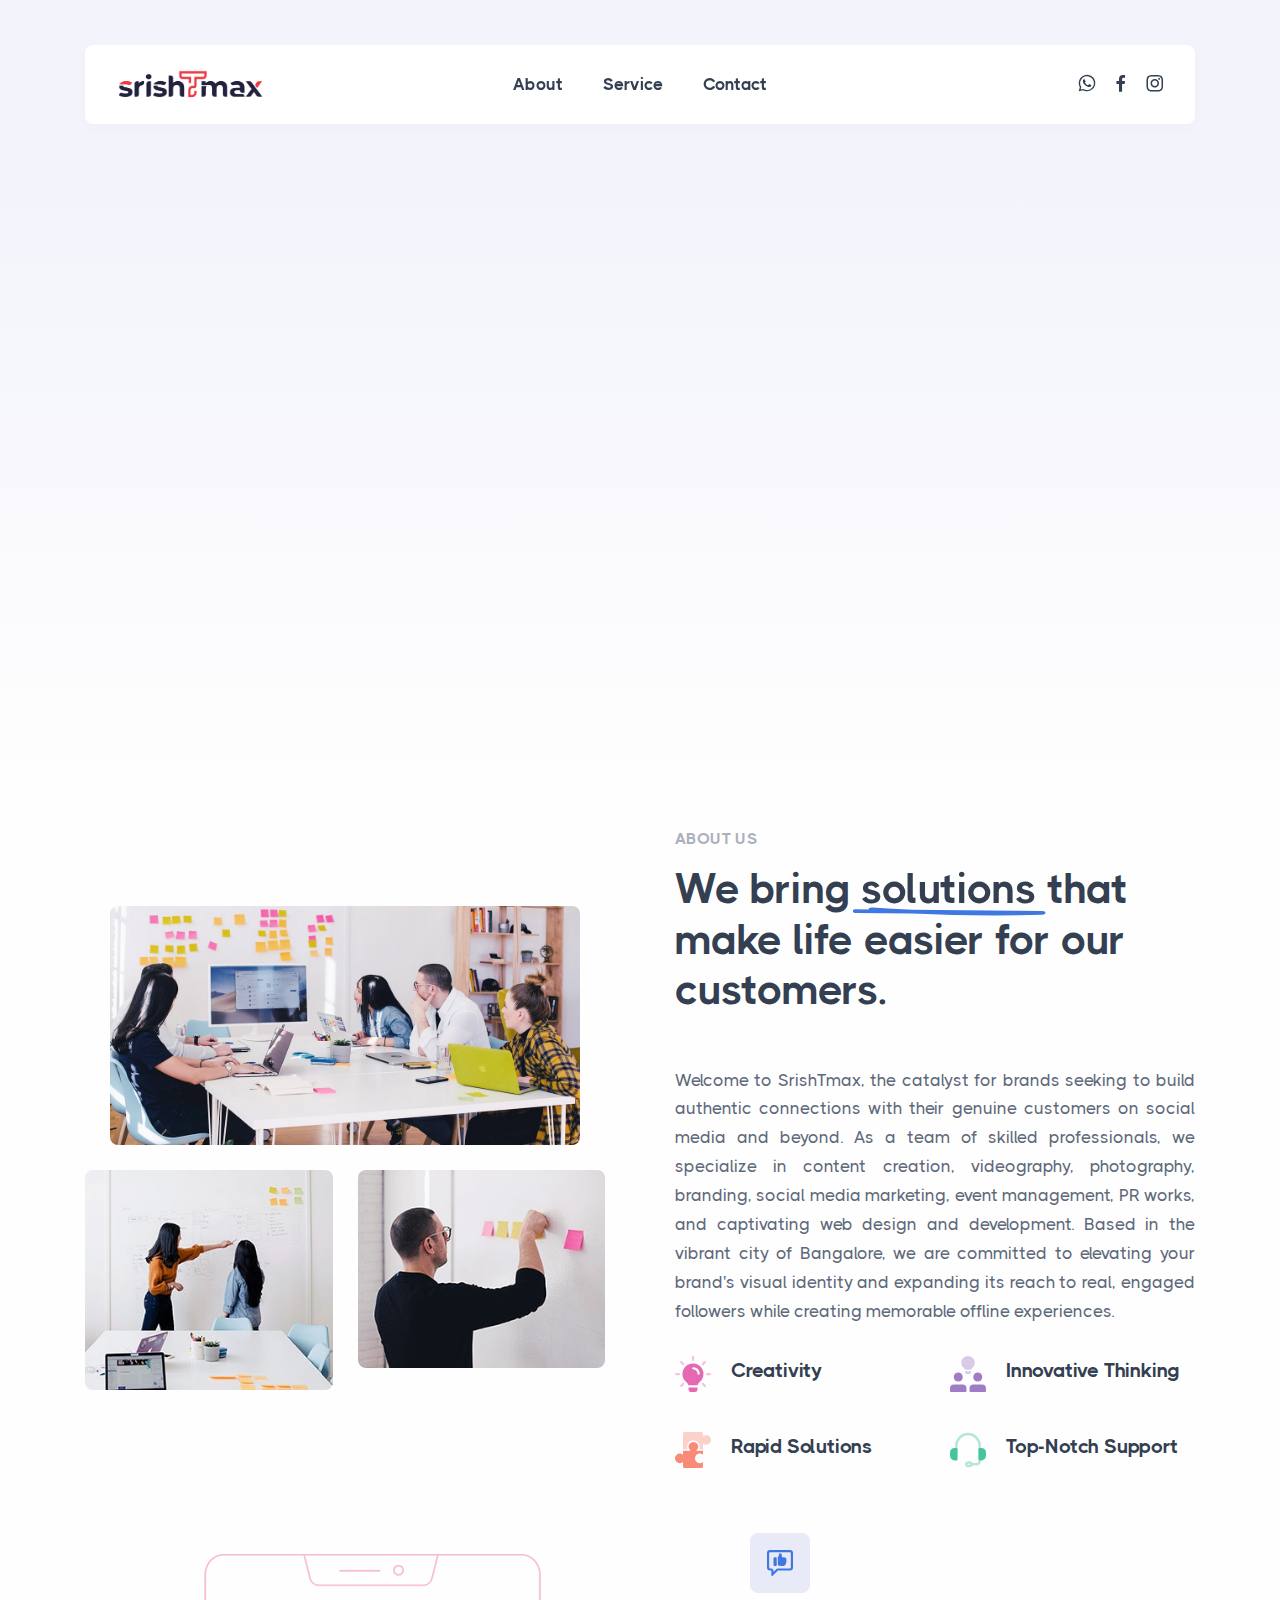
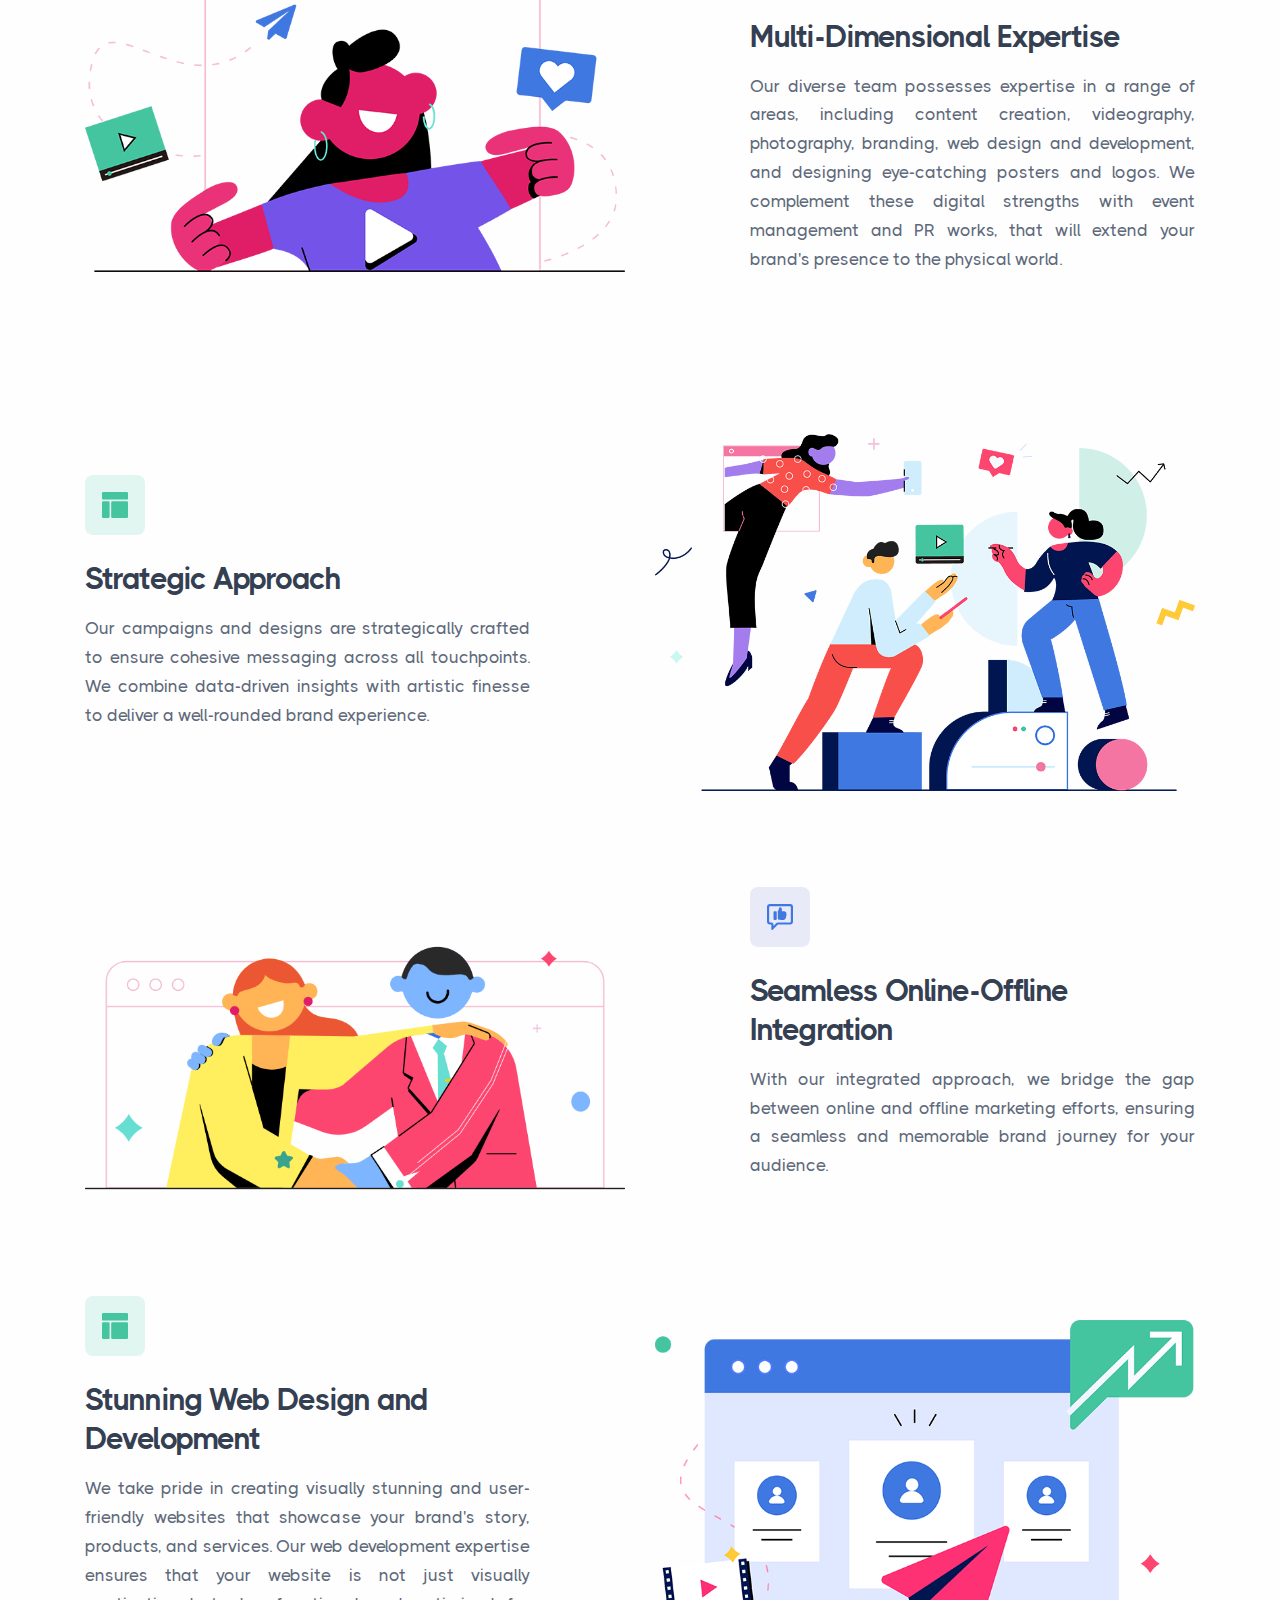
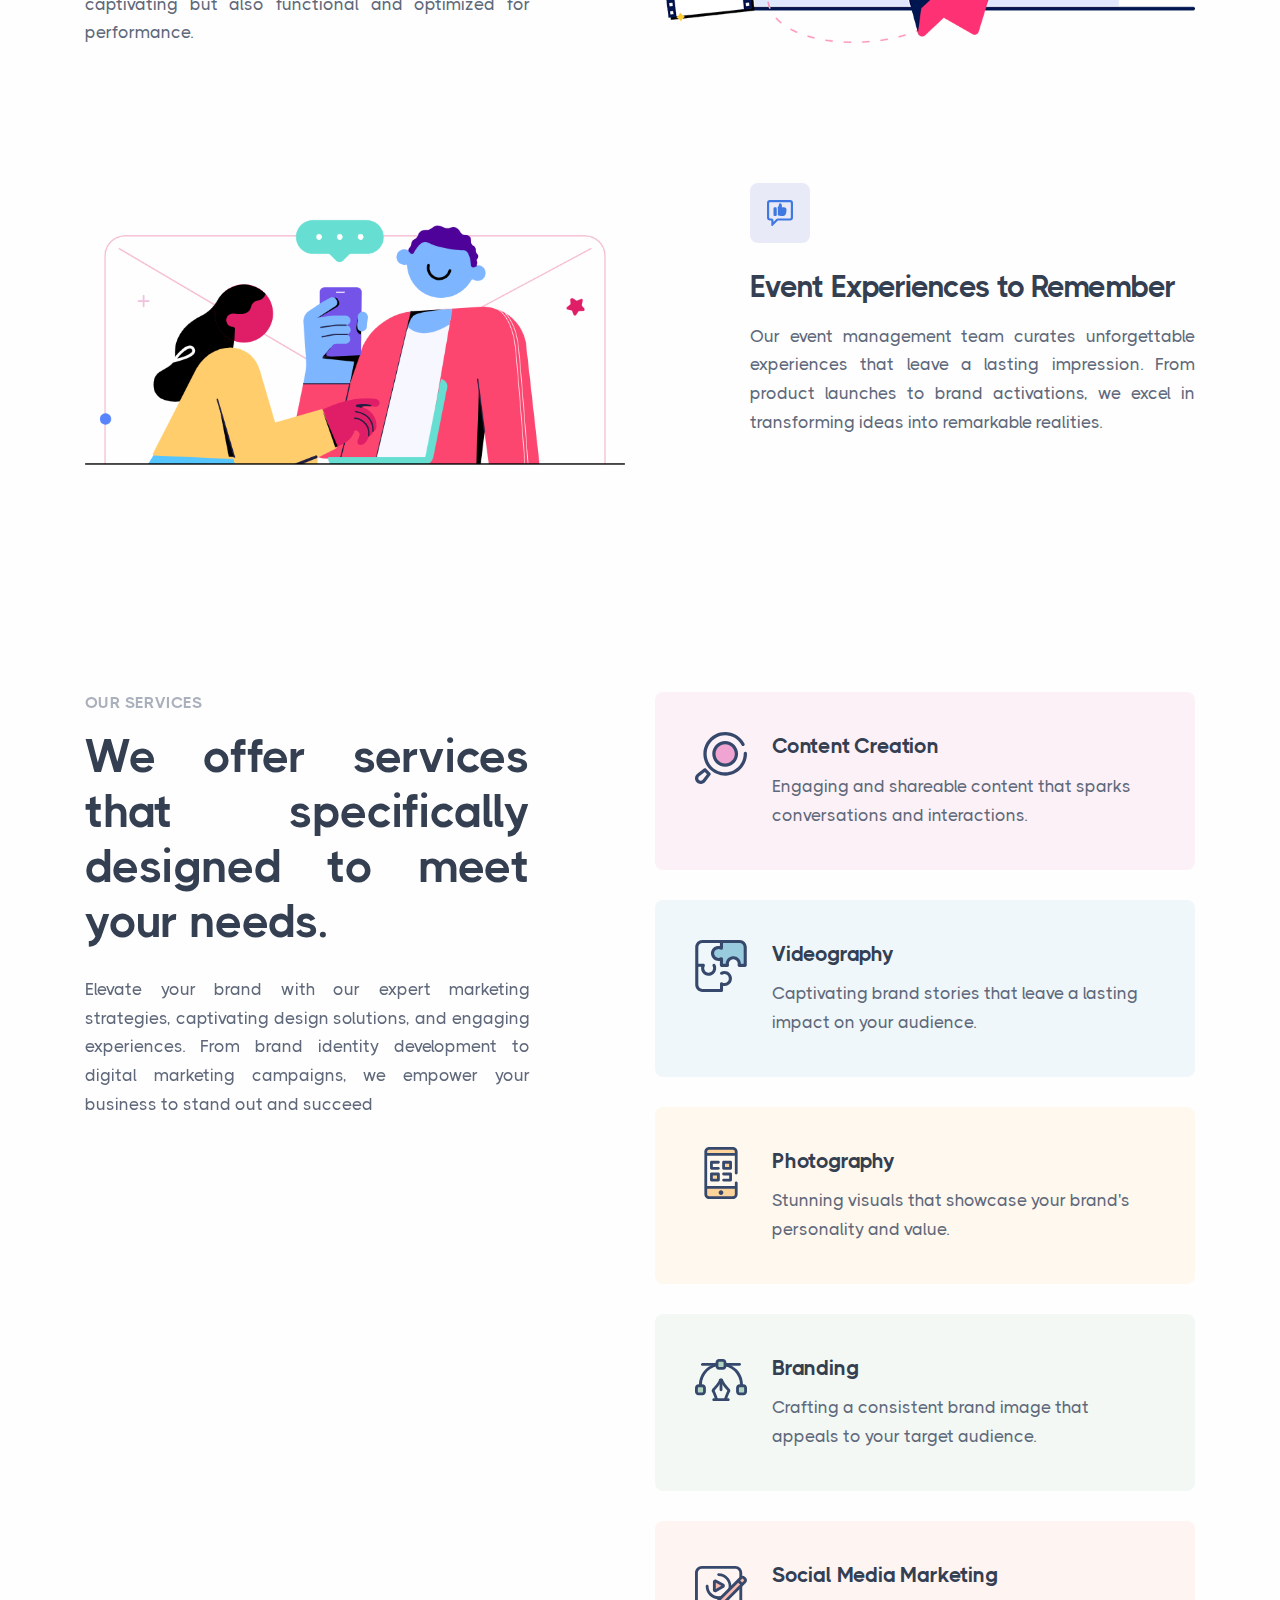
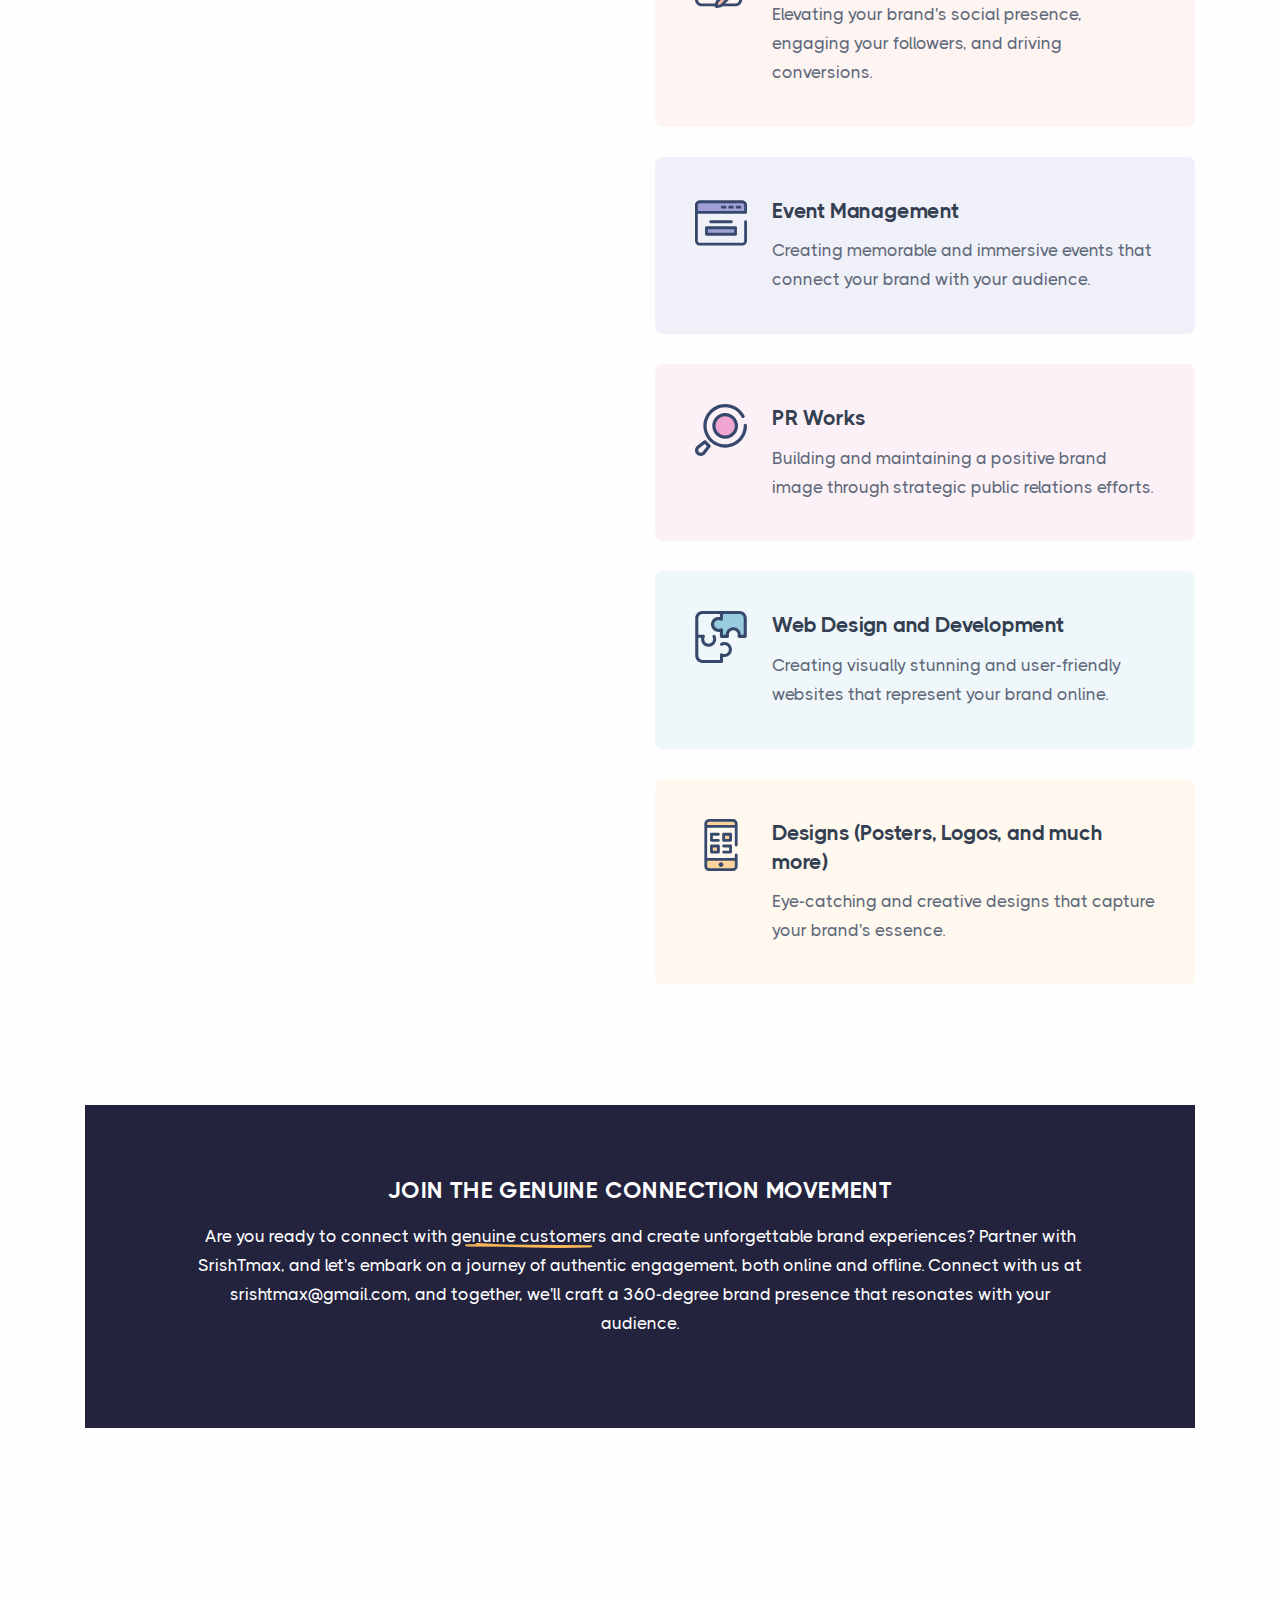
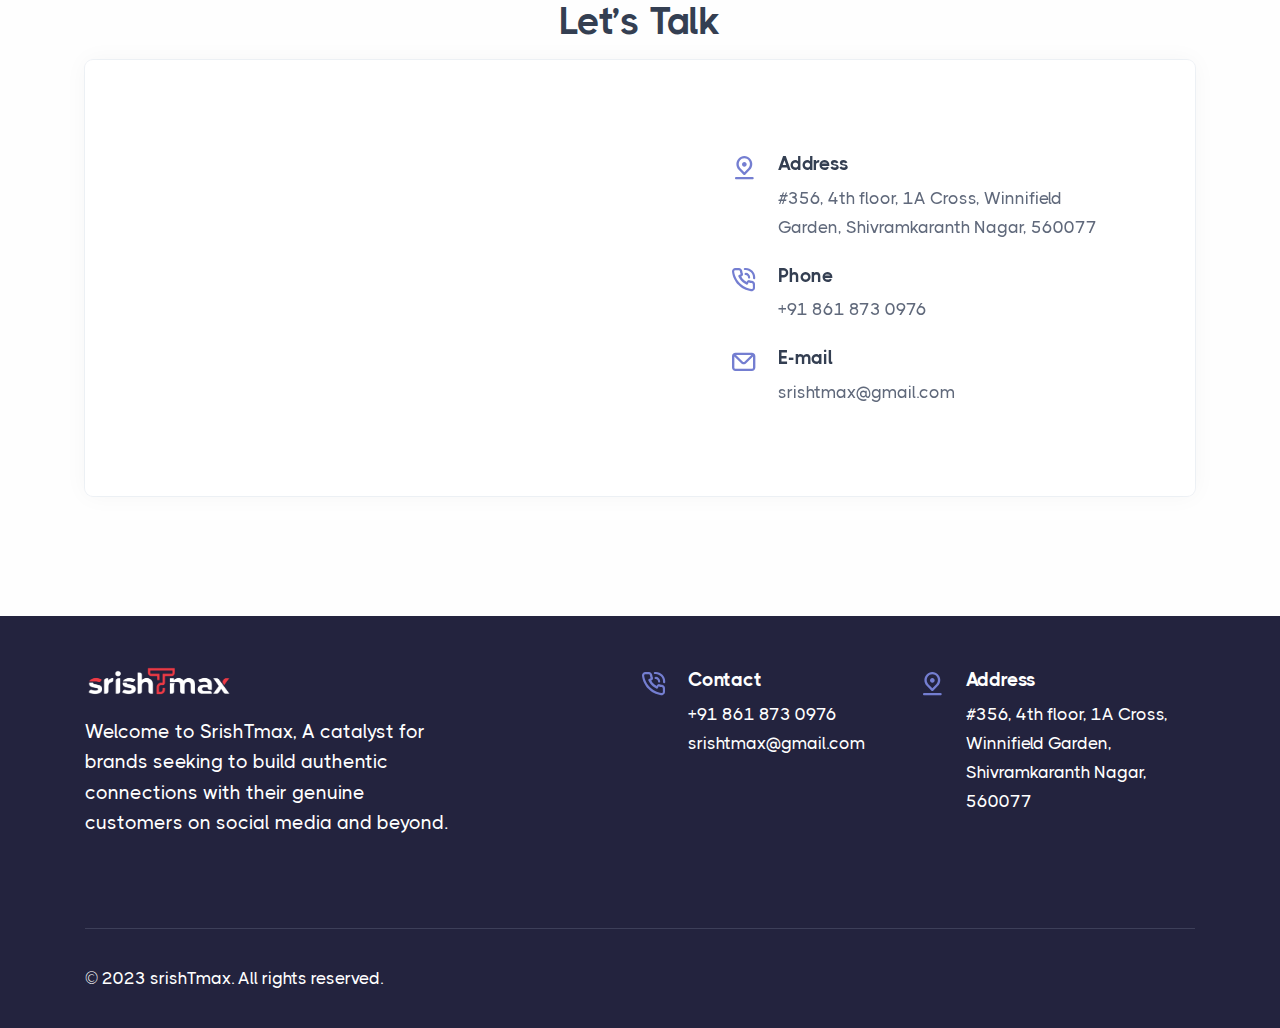
==== commit 224683b6: "whatsapp added" ====
--- a/index.html
+++ b/index.html
@@ -59,19 +59,13 @@
                 <div class="offcanvas-body ms-lg-auto d-flex flex-column h-100">
                   <ul class="navbar-nav">
                     <li class="nav-item dropdown">
-                      <a class="nav-link" href="#about-us"
-                        >About</a
-                      >
+                      <a class="nav-link" href="#about-us">About</a>
                     </li>
                     <li class="nav-item dropdown">
                       <a class="nav-link" href="#our-services">Service</a>
                     </li>
                     <li class="nav-item dropdown">
-                      <a
-                        class="nav-link"
-                        href="#contact-us"
-                        >Contact</a
-                      >
+                      <a class="nav-link" href="#contact-us">Contact</a>
                     </li>
                   </ul>
                   <!-- /.navbar-nav -->
@@ -83,10 +77,18 @@
                       <br />
                       +91 861 873 0976 <br />
                       <nav class="nav social social-white mt-4">
-                        <a href="#"><i class="uil uil-twitter"></i></a>
-                        <a href="#"><i class="uil uil-facebook-f"></i></a>
+                        <a href="https://wa.me/+918618730976"
+                          ><i class="uil uil-whatsapp"></i
+                        ></a>
+                        <a
+                          href="https://www.facebook.com/people/Srish-Tmax/pfbid0JEonxMZPvnf1mKziP7bJfXdMd37oxwB8YtUEQ8D8CfzEnAwKxDkHXhp7McCAQNSdl/?mibextid=D4KYlr"
+                          ><i class="uil uil-facebook-f"></i
+                        ></a>
                         <!-- <a href="#"><i class="uil uil-dribbble"></i></a> -->
-                        <a href="#"><i class="uil uil-instagram"></i></a>
+                        <a
+                          href="https://www.instagram.com/srishtmax/?igshid=MzRlODBiNWFlZA%3D%3D"
+                          ><i class="uil uil-instagram"></i
+                        ></a>
                         <!-- <a href="#"><i class="uil uil-youtube"></i></a> -->
                       </nav>
                     </div>
@@ -102,10 +104,18 @@
                     <nav
                       class="nav social social-muted justify-content-end text-end"
                     >
-                      <a href="#"><i class="uil uil-twitter"></i></a>
-                      <a href="https://www.facebook.com/people/Srish-Tmax/pfbid0JEonxMZPvnf1mKziP7bJfXdMd37oxwB8YtUEQ8D8CfzEnAwKxDkHXhp7McCAQNSdl/?mibextid=D4KYlr"><i class="uil uil-facebook-f"></i></a>
+                      <a href="https://wa.me/+918618730976"
+                        ><i class="uil uil-whatsapp"></i
+                      ></a>
+                      <a
+                        href="https://www.facebook.com/people/Srish-Tmax/pfbid0JEonxMZPvnf1mKziP7bJfXdMd37oxwB8YtUEQ8D8CfzEnAwKxDkHXhp7McCAQNSdl/?mibextid=D4KYlr"
+                        ><i class="uil uil-facebook-f"></i
+                      ></a>
                       <!-- <a href="#"><i class="uil uil-dribbble"></i></a> -->
-                      <a href="https://www.instagram.com/srishtmax/?igshid=MzRlODBiNWFlZA%3D%3D"><i class="uil uil-instagram"></i></a>
+                      <a
+                        href="https://www.instagram.com/srishtmax/?igshid=MzRlODBiNWFlZA%3D%3D"
+                        ><i class="uil uil-instagram"></i
+                      ></a>
                     </nav>
                     <!-- /.social -->
                   </li>
@@ -139,7 +149,10 @@
                 Unleashing Brands, Igniting Dreams <br />
                 – Your Vision, Our Craft.
               </h2>
-              <p class="lead fs-24 lh-sm px-md-5 px-xl-15 px-xxl-10 mb-7" style="text-align: center;">
+              <p
+                class="lead fs-24 lh-sm px-md-5 px-xl-15 px-xxl-10 mb-7"
+                style="text-align: center"
+              >
                 At SrishTmax, we envision a holistic approach to brand growth,
                 with both online and offline interactions that leave a lasting
                 impact. We believe in quality over quantity, connecting you with
@@ -288,6 +301,7 @@
             > -->
             <span
               ><a
+                href="#contact-us"
                 class="btn btn-lg btn-outline-primary-logo-color rounded-pill mx-1"
                 >Let's Talk</a
               ></span
@@ -887,9 +901,9 @@
                 <!-- /column -->
               </div>
               <!-- /.row -->
-              <div class="d-flex justify-content-center">
+              <!-- <div class="d-flex justify-content-center">
                 <span><a class="btn btn-white rounded">Get Started</a></span>
-              </div>
+              </div> -->
             </div>
             <!--/.card-body -->
           </div>
@@ -944,7 +958,7 @@
                           <h5 class="mb-1">Phone</h5>
                           <p class="parag">
                             <a href="tel:+918618730976">+91 861 873 0976</a>
-                            
+
                             <!-- <br class="d-none d-md-block" />00 (987) 654 32 10 -->
                           </p>
                         </div>
